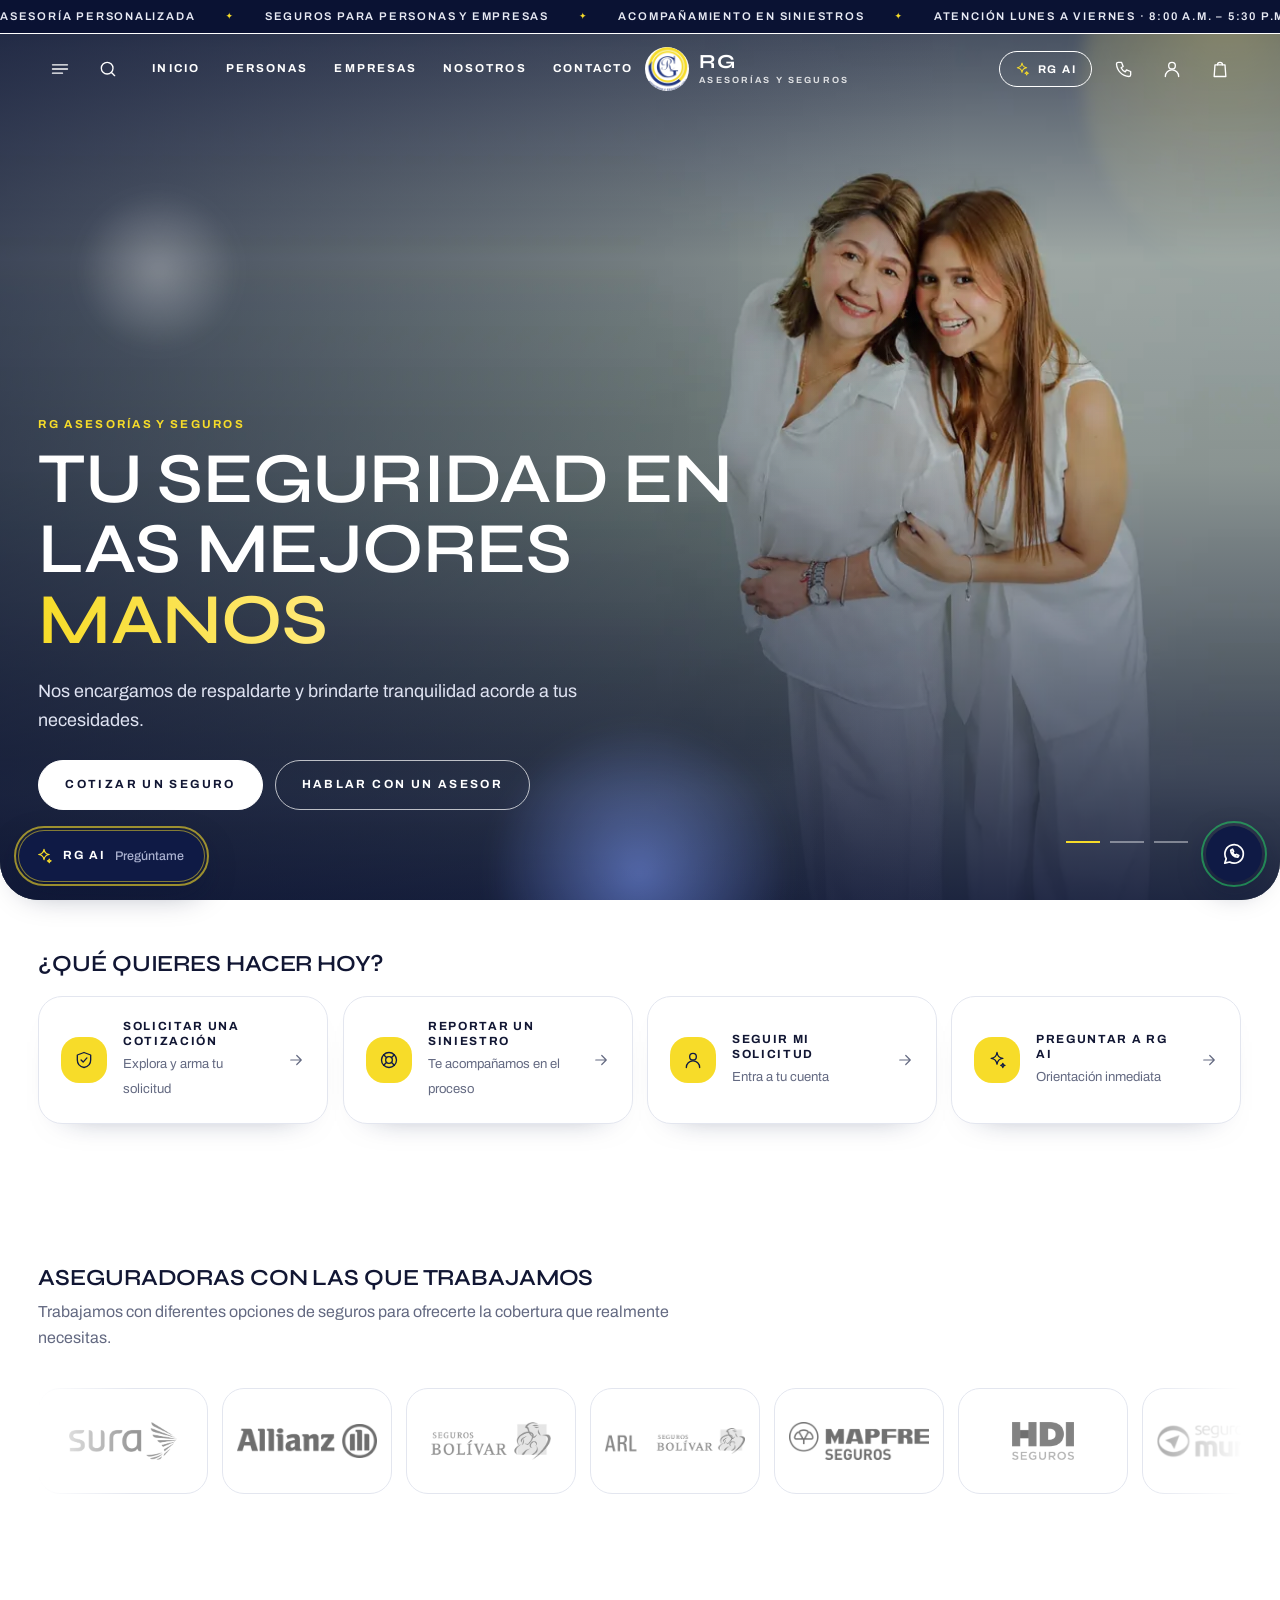
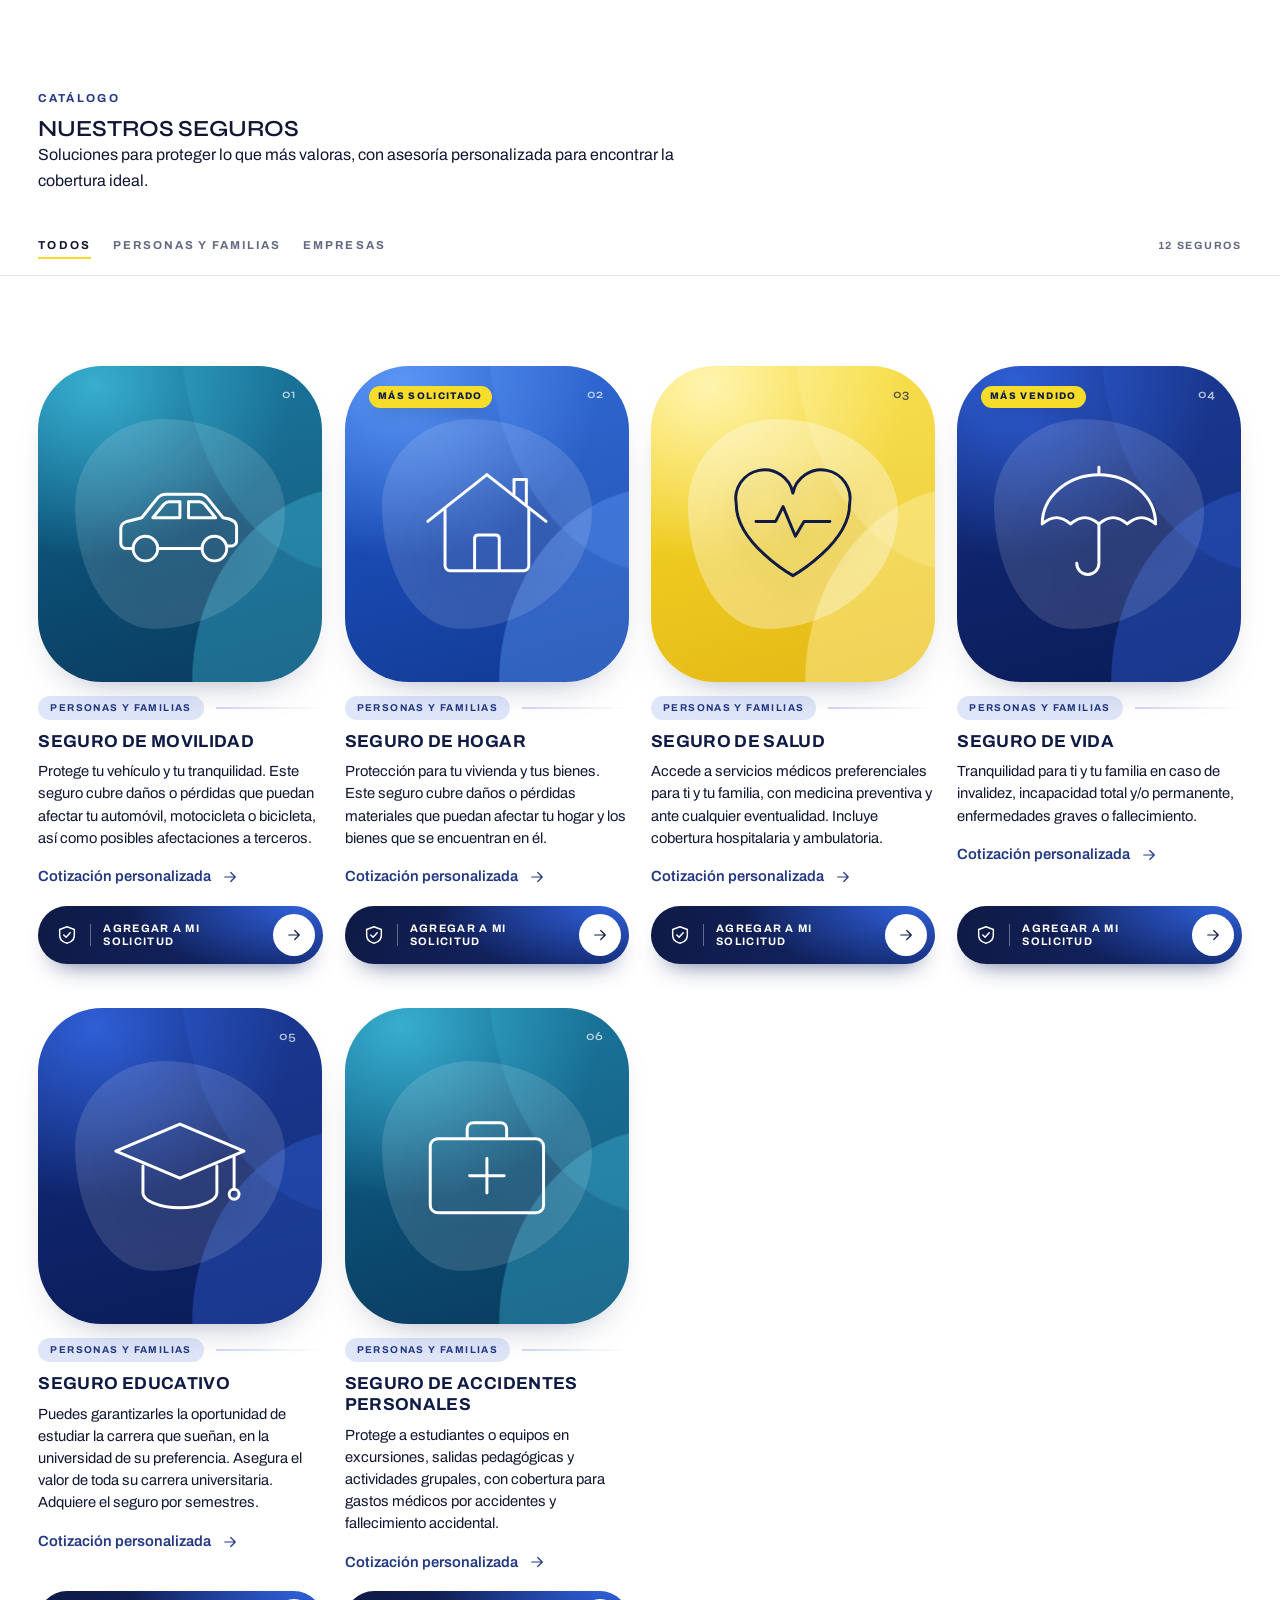
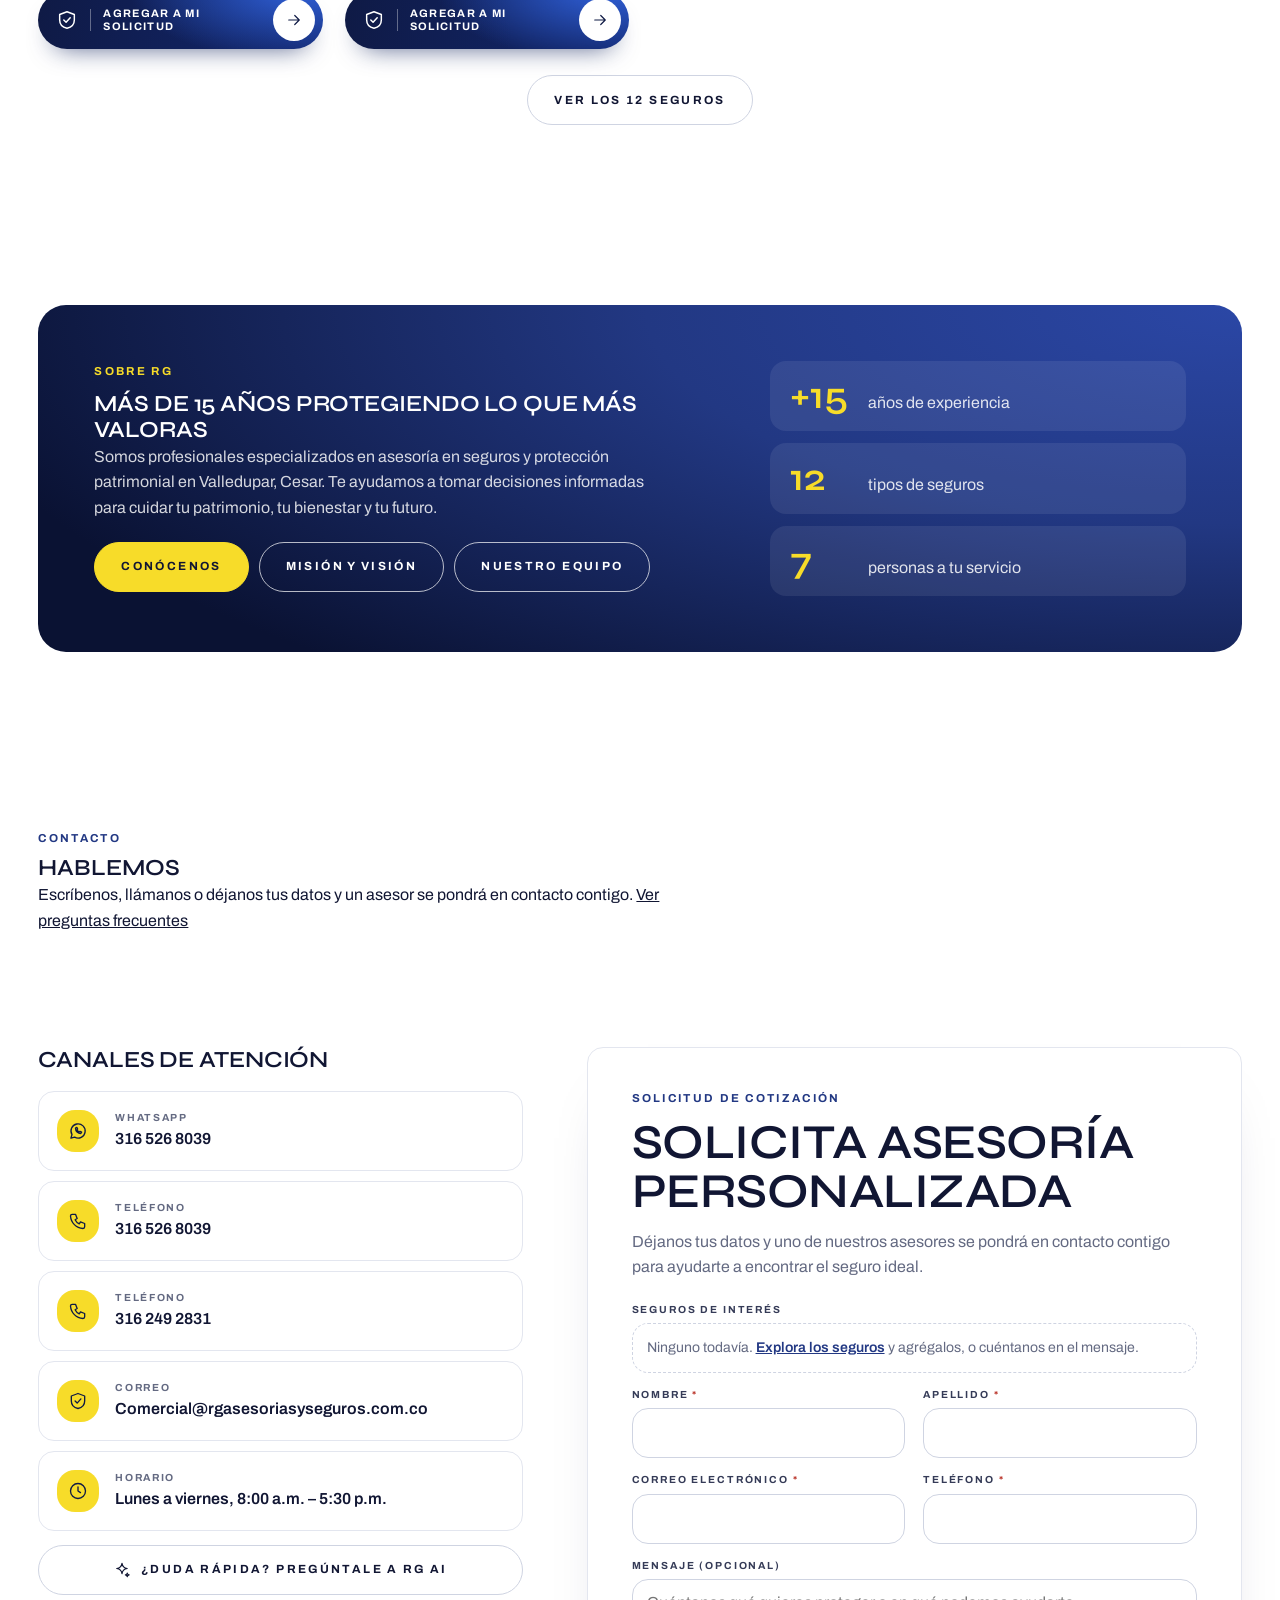
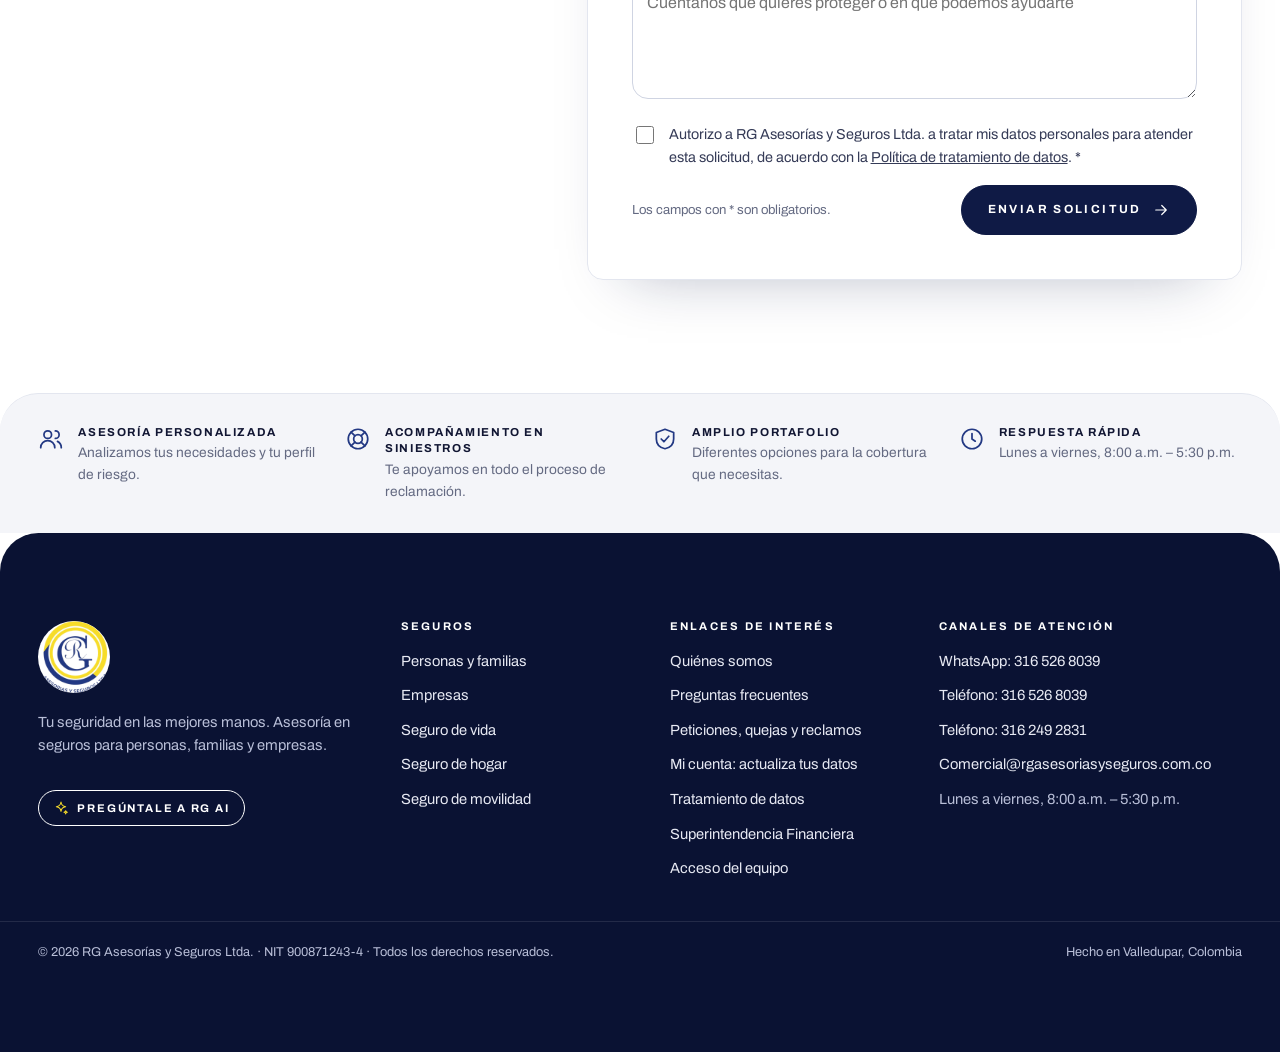
==== index.html @ 74ad252b "Página principal breve: Nosotros y Preguntas frecuentes en ventanas, catálogo corto, sin banners peg" ====
<!doctype html>
<html lang="es-CO">
<head>
  <meta charset="utf-8">
  <meta name="viewport" content="width=device-width, initial-scale=1">
  <title>Asesoría en Seguros para Personas y Empresas | RG Asesorías</title>
  <link rel="icon" href="assets/logo-rg.png">
  <meta name="description" content="Asesoría en seguros en Colombia. Protege tu familia o empresa con seguros de vida, salud, hogar y empresariales. Cotiza tu seguro con expertos.">
  <meta name="robots" content="index, follow, max-image-preview:large">
  <meta name="theme-color" content="#0f1a45">
  <link rel="preconnect" href="https://fonts.googleapis.com">
  <link rel="preconnect" href="https://fonts.gstatic.com" crossorigin>
  <link rel="stylesheet" href="https://fonts.googleapis.com/css2?family=Archivo:wght@400;500;600;700;800&family=Syne:wght@500;600;700&display=swap">
  <style>
/* ==========================================================================
   RG Asesorías y Seguros — estilo "boutique"
   Paleta del logo: azul #223883 · amarillo #f7dc29 · blanco.
   Tipografías: Syne (titulares) + Archivo (interfaz).
   ========================================================================== */

:root {
  --navy: #223883;
  --navy-700: #1b2d6c;
  --night: #0f1a45;
  --night-2: #0a1233;
  --yellow: #f7dc29;
  --yellow-600: #e8cb12;
  --white: #ffffff;
  --mist: #f4f5f9;
  --mist-2: #eceef5;
  --ink: #111633;
  --ink-2: #353b57;
  --muted: #646a82;
  --line: #e3e6ef;
  --line-2: #cfd4e2;
  --ok: #17663c;
  --error: #b42318;

  --display: "Syne", "Archivo", "Segoe UI", system-ui, sans-serif;
  --ui: "Archivo", "Segoe UI", system-ui, -apple-system, Roboto, Arial, sans-serif;

  --wrap: 1440px;
  --gutter: clamp(16px, 3vw, 40px);
  --hh: 72px;
  --ease: cubic-bezier(.22, .7, .12, 1);
}

/* ---------- Base ---------- */
*, *::before, *::after { box-sizing: border-box; }
html { -webkit-text-size-adjust: 100%; scroll-padding-top: calc(var(--hh) + 20px); }
body { margin: 0; background: var(--white); color: var(--ink); font: 400 1rem/1.6 var(--ui); -webkit-font-smoothing: antialiased; }
img, svg { display: block; max-width: 100%; height: auto; }
a { color: inherit; }
p { margin: 0 0 1em; }
h1, h2, h3, h4 { margin: 0; }
button { font: inherit; color: inherit; }
::selection { background: var(--yellow); color: var(--ink); }
:focus-visible { outline: 2px solid var(--navy); outline-offset: 3px; }
.visually-hidden { position: absolute !important; width: 1px; height: 1px; margin: -1px; padding: 0; overflow: hidden; clip: rect(0 0 0 0); white-space: nowrap; border: 0; }
.skip-link { position: absolute; left: 12px; top: -80px; z-index: 500; padding: 10px 14px; background: var(--yellow); color: var(--ink); font-weight: 700; text-decoration: none; }
.skip-link:focus { top: 12px; }
.icon { width: 20px; height: 20px; flex: none; fill: none; stroke: currentColor; stroke-width: 1.6; stroke-linecap: round; stroke-linejoin: round; }
.wrap { width: 100%; max-width: var(--wrap); margin-inline: auto; padding-inline: var(--gutter); }

.eyebrow { display: block; margin: 0 0 12px; font: 700 .72rem/1.2 var(--ui); letter-spacing: .2em; text-transform: uppercase; color: var(--navy); }
.on-dark .eyebrow, .hero .eyebrow, .banner .eyebrow, .page-hero .eyebrow { color: var(--yellow); }
.muted-sm { font-size: .82rem; color: var(--muted); margin: 0; }
.h-display { font: 600 clamp(2.2rem, 5.6vw, 5rem)/.98 var(--display); letter-spacing: -.01em; text-transform: uppercase; }
.h-section { font: 600 clamp(1.15rem, 1.8vw, 1.5rem)/1.15 var(--display); text-transform: uppercase; letter-spacing: -.005em; }
.h-big { font: 600 clamp(1.8rem, 3.8vw, 3.2rem)/1.02 var(--display); text-transform: uppercase; letter-spacing: -.01em; }
.hl { color: var(--yellow); }
.hl-navy { color: var(--navy); }

/* ---------- Botones ---------- */
.btn {
  display: inline-flex; align-items: center; justify-content: center; gap: 10px; min-height: 50px; padding: 0 26px;
  border: 1px solid var(--night); border-radius: 2px; background: var(--night); color: var(--white);
  font: 700 .74rem/1 var(--ui); letter-spacing: .2em; text-transform: uppercase; text-decoration: none; cursor: pointer;
  transition: background-color .25s var(--ease), color .25s var(--ease), border-color .25s var(--ease);
}
.btn .icon { width: 18px; height: 18px; }
.btn:hover { background: var(--navy); border-color: var(--navy); }
.btn--yellow { background: var(--yellow); border-color: var(--yellow); color: var(--ink); }
.btn--yellow:hover { background: var(--white); border-color: var(--white); color: var(--ink); }
.btn--white { background: var(--white); border-color: var(--white); color: var(--ink); }
.btn--white:hover { background: var(--yellow); border-color: var(--yellow); color: var(--ink); }
.btn--ghost { background: transparent; border-color: rgb(255 255 255 / 70%); color: var(--white); }
.btn--ghost:hover { background: var(--white); color: var(--ink); border-color: var(--white); }
.btn--line { background: transparent; color: var(--ink); border-color: var(--line-2); }
.btn--line:hover { background: var(--night); color: var(--white); border-color: var(--night); }
.btn--block { width: 100%; }
.btn[disabled] { opacity: .55; cursor: progress; }
.link, .link-sm {
  display: inline-flex; align-items: center; gap: 8px; padding: 0; border: 0; background: none; cursor: pointer; color: var(--ink);
  font: 700 .74rem/1.2 var(--ui); letter-spacing: .16em; text-transform: uppercase; text-decoration: underline; text-underline-offset: 5px; text-decoration-thickness: 1px;
}
.link-sm { justify-content: center; width: 100%; padding-top: 6px; font-size: .68rem; }
.link:hover, .link-sm:hover { color: var(--navy); }

/* ---------- Barra de anuncios ---------- */
.announce { background: var(--night-2); color: #e8eaf4; overflow: hidden; white-space: nowrap; font: 600 .7rem/1 var(--ui); letter-spacing: .16em; text-transform: uppercase; }
.announce__track { display: inline-flex; padding: 11px 0; animation: ticker 40s linear infinite; }
.announce__track span { display: inline-flex; align-items: center; }
.announce__track span::after { content: "✦"; color: var(--yellow); margin: 0 30px; font-size: .8em; }
@keyframes ticker { to { transform: translateX(-50%); } }

/* ---------- Encabezado ---------- */
.site-header { position: sticky; top: 0; z-index: 120; background: rgb(255 255 255 / 97%); color: var(--ink); border-bottom: 1px solid var(--line); transition: background-color .35s var(--ease), color .35s var(--ease), border-color .35s var(--ease); }
.has-hero .site-header { margin-bottom: calc(-1 * var(--hh)); }
.has-hero .site-header.is-top { background: transparent; color: var(--white); border-bottom-color: transparent; }
.site-header__inner { display: grid; grid-template-columns: 1fr auto 1fr; align-items: center; gap: 12px; height: var(--hh); padding-inline: var(--gutter); max-width: var(--wrap); margin-inline: auto; }
.site-header__left, .site-header__right { display: flex; align-items: center; gap: 4px; }
.site-header__right { justify-content: flex-end; }
.icon-btn { position: relative; display: inline-grid; place-items: center; width: 44px; height: 44px; border: 0; border-radius: 2px; background: transparent; color: inherit; cursor: pointer; text-decoration: none; }
.icon-btn:hover { background: rgb(127 127 127 / 12%); }
.nav-inline { display: flex; gap: 26px; margin-left: 18px; }
.nav-inline a { position: relative; font: 700 .72rem/1 var(--ui); letter-spacing: .18em; text-transform: uppercase; text-decoration: none; padding: 8px 0; }
.nav-inline a::after { content: ""; position: absolute; left: 0; right: 0; bottom: 0; height: 2px; background: var(--yellow); transform: scaleX(0); transform-origin: left; transition: transform .3s var(--ease); }
.nav-inline a:hover::after, .nav-inline a[aria-current="page"]::after { transform: scaleX(1); }
.logo { display: inline-flex; align-items: center; gap: 10px; text-decoration: none; color: inherit; }
.logo img { width: 44px; height: 44px; border-radius: 50%; background: #fff; }
.logo__text { display: flex; flex-direction: column; font: 700 1.25rem/1 var(--display); letter-spacing: .02em; }
.logo__text small { font: 700 .56rem/1.2 var(--ui); letter-spacing: .24em; text-transform: uppercase; opacity: .8; margin-top: 3px; }
.ai-chip {
  display: inline-flex; align-items: center; gap: 8px; height: 36px; padding: 0 14px; margin-right: 6px; border: 1px solid currentColor; border-radius: 2px;
  background: transparent; cursor: pointer; font: 700 .7rem/1 var(--ui); letter-spacing: .16em; text-transform: uppercase;
  transition: background-color .25s var(--ease), color .25s var(--ease), border-color .25s var(--ease);
}
.ai-chip .icon { width: 16px; height: 16px; color: var(--navy); }
.is-top .ai-chip .icon { color: var(--yellow); }
.ai-chip:hover { background: var(--yellow); border-color: var(--yellow); color: var(--ink); }
.ai-chip:hover .icon { color: var(--ink); }
.ai-chip--light { color: #fff; margin-top: 18px; }
.ai-chip--light .icon { color: var(--yellow); }
.bag__count { position: absolute; top: 4px; right: 2px; min-width: 18px; height: 18px; padding: 0 5px; border-radius: 9px; background: var(--yellow); color: var(--ink); font: 800 .65rem/18px var(--ui); text-align: center; }
.bag__count[hidden] { display: none; }
@media (max-width: 1279px) { .nav-inline { display: none; } }
@media (max-width: 640px) {
  .hide-sm { display: none; }
  .logo__text small { display: none; }
  .ai-chip span { display: none; }
  .ai-chip { padding: 0 10px; margin-right: 0; }
  .logo img { width: 38px; height: 38px; }
}

/* ---------- Diálogos: menú, búsqueda, solicitud, vista rápida ---------- */
dialog { padding: 0; border: 0; color: var(--ink); background: var(--white); max-width: none; max-height: none; }
dialog::backdrop { background: rgb(10 18 51 / 55%); backdrop-filter: blur(3px); }
.drawer { position: fixed; inset: 0 auto 0 0; width: min(440px, 92vw); height: 100dvh; margin: 0; display: none; flex-direction: column; }
.drawer[open] { display: flex; animation: from-left .4s var(--ease); }
.drawer--right { inset: 0 0 0 auto; }
.drawer--right[open] { animation-name: from-right; }
@keyframes from-left { from { transform: translateX(-100%); } }
@keyframes from-right { from { transform: translateX(100%); } }
.drawer__head { display: flex; align-items: center; justify-content: space-between; padding: 14px 18px 14px 24px; border-bottom: 1px solid var(--line); }
.drawer__title { font: 700 .74rem/1 var(--ui); letter-spacing: .2em; text-transform: uppercase; }
.drawer__nav { display: flex; flex-direction: column; padding: 12px 24px; overflow-y: auto; flex: 1; }
.drawer__nav a { padding: 16px 0; border-bottom: 1px solid var(--line); font: 600 1.5rem/1.1 var(--display); text-transform: uppercase; text-decoration: none; }
.drawer__nav a.sub { padding: 10px 0 10px 18px; font: 600 .8rem/1.2 var(--ui); letter-spacing: .14em; color: var(--muted); }
.drawer__nav a[aria-current="page"] { color: var(--navy); }
.drawer__body { flex: 1; overflow-y: auto; padding: 18px 24px; }
.drawer__foot { display: grid; gap: 10px; padding: 18px 24px 24px; border-top: 1px solid var(--line); }

.search { position: fixed; inset: 0 0 auto 0; width: 100%; margin: 0; max-height: 85dvh; overflow-y: auto; }
.search[open] { animation: from-top .35s var(--ease); }
@keyframes from-top { from { transform: translateY(-30px); opacity: 0; } }
.search__bar { display: flex; align-items: center; gap: 12px; max-width: 980px; margin: 0 auto; padding: 22px var(--gutter); border-bottom: 1px solid var(--line); }
.search__bar input { flex: 1; min-width: 0; border: 0; font: 600 clamp(1.05rem, 2.4vw, 1.6rem)/1.2 var(--display); color: var(--ink); background: transparent; padding: 6px 0; }
.search__bar input:focus { outline: none; }
.search__body { max-width: 980px; margin: 0 auto; padding: 22px var(--gutter) 30px; }
.search__results { list-style: none; margin: 0 0 18px; padding: 0; display: grid; grid-template-columns: repeat(auto-fill, minmax(260px, 1fr)); gap: 8px; }
.search__results a { display: flex; align-items: center; gap: 14px; padding: 10px; border: 1px solid var(--line); text-decoration: none; transition: border-color .2s; }
.search__results a:hover { border-color: var(--ink); }
.search__results .tile { width: 56px; height: 56px; flex: none; }
.search__results .tile .product__art { width: 70%; }
.search__results strong { display: block; font-size: .86rem; text-transform: uppercase; letter-spacing: .02em; }
.search__results small { color: var(--muted); }
.search__ai { font-size: .9rem; color: var(--muted); margin: 0; }

.bag-empty { color: var(--muted); }
.bag-empty[hidden] { display: none; }
.bag-list { list-style: none; margin: 0; padding: 0; display: grid; gap: 14px; }
.bag-list li { display: grid; grid-template-columns: 72px 1fr auto; gap: 14px; align-items: center; padding-bottom: 14px; border-bottom: 1px solid var(--line); }
.bag-list .tile { width: 72px; height: 88px; }
.bag-list .tile .product__art { width: 66%; }
.bag-list strong { display: block; font-size: .84rem; text-transform: uppercase; letter-spacing: .02em; line-height: 1.3; }
.bag-list small { color: var(--muted); font-size: .78rem; }

.qv { width: min(980px, 94vw); max-height: 92dvh; margin: auto; overflow-y: auto; display: none; grid-template-columns: 1fr 1fr; }
.qv[open] { display: grid; animation: from-top .35s var(--ease); }
.qv__close { position: absolute; top: 10px; right: 10px; z-index: 2; background: rgb(255 255 255 / 85%); }
.qv__media { aspect-ratio: 4 / 5; min-height: 100%; }
.qv__info { padding: clamp(24px, 4vw, 48px); display: flex; flex-direction: column; }
.qv__name { font: 600 clamp(1.6rem, 3vw, 2.4rem)/1.02 var(--display); text-transform: uppercase; margin-bottom: 16px; }
.qv__lead { font-weight: 600; color: var(--ink); }
.qv__info p { color: var(--ink-2); }
.qv__info .qv__price { font: 700 .74rem/1.4 var(--ui); letter-spacing: .16em; text-transform: uppercase; color: var(--navy); padding: 14px 0; border-top: 1px solid var(--line); border-bottom: 1px solid var(--line); margin: 6px 0 20px; }
.qv__actions { display: grid; gap: 10px; }
.qv__actions .link { justify-content: center; margin-top: 6px; }
.qv__actions .link .icon { width: 16px; height: 16px; color: var(--navy); }
.qv__perks { list-style: none; margin: 22px 0 0; padding: 0; display: grid; gap: 8px; font-size: .86rem; color: var(--muted); }
.qv__perks li { display: flex; gap: 10px; align-items: center; }
.qv__perks .icon { width: 18px; height: 18px; color: var(--navy); }
@media (max-width: 760px) { .qv { grid-template-columns: 1fr; } .qv__media { aspect-ratio: 16 / 10; min-height: 0; } }

/* ---------- Mosaicos ilustrados de cada seguro ---------- */
.tile { position: relative; display: grid; place-items: center; overflow: hidden; background: var(--mist); color: var(--navy); }
.product__art { width: 52%; height: auto; aspect-ratio: 1; fill: none; stroke: currentColor; stroke-width: 2.4; stroke-linecap: round; stroke-linejoin: round; transition: transform .7s var(--ease); }
.tile::before {
  content: ""; position: absolute; width: 78%; aspect-ratio: 1; border-radius: 50%; border: 1px solid currentColor; opacity: .14;
}

/* ---------- Héroe con diapositivas ---------- */
.hero { position: relative; height: min(calc(100svh - 34px), 900px); min-height: 560px; color: #fff; background: var(--night); overflow: hidden; }
.slide { position: absolute; inset: 0; opacity: 0; visibility: hidden; transition: opacity 1s var(--ease), visibility 0s linear 1s; }
.slide.is-active { opacity: 1; visibility: visible; transition-delay: 0s; }
.slide picture, .slide img { width: 100%; height: 100%; }
.slide img { object-fit: cover; transform: scale(1.06); transition: transform 7s linear; }
.slide.is-active img { transform: scale(1); }
.slide::after { content: ""; position: absolute; inset: 0; background: linear-gradient(90deg, rgb(10 18 51 / 62%) 0%, rgb(10 18 51 / 18%) 55%, rgb(10 18 51 / 0%) 75%), linear-gradient(180deg, rgb(10 18 51 / 55%) 0%, rgb(10 18 51 / 0%) 26%, rgb(10 18 51 / 10%) 50%, rgb(10 18 51 / 85%) 100%); }
.slide__content { position: absolute; z-index: 2; left: 0; right: 0; bottom: clamp(64px, 10vh, 110px); }
.slide__content .h-display { max-width: 15ch; margin-bottom: 22px; }
.slide__content .lead { max-width: 34em; color: #dfe3f2; margin-bottom: 26px; font-size: clamp(1rem, 1.4vw, 1.15rem); }
.hero__actions { display: flex; flex-wrap: wrap; gap: 12px; }
.hero__controls { position: absolute; z-index: 3; right: var(--gutter); bottom: clamp(28px, 4vh, 44px); display: flex; align-items: center; gap: 10px; }
.hero__dot { width: 34px; height: 30px; padding: 0; border: 0; background: none; cursor: pointer; position: relative; }
.hero__dot::before { content: ""; position: absolute; left: 0; right: 0; top: 14px; height: 2px; background: rgb(255 255 255 / 40%); }
.hero__dot[aria-current="true"]::before { background: var(--yellow); }
.hero__pause { color: #fff; }
.hero__pause .i-play { display: none; }
.hero.is-paused .hero__pause .i-play { display: block; }
.hero.is-paused .hero__pause .i-pause { display: none; }
@media (max-width: 700px) {
  .hero__controls { bottom: 18px; }
  .slide__content { bottom: 74px; }
}

/* ---------- ¿Qué quieres hacer hoy? ---------- */
.quick { display: grid; grid-template-columns: repeat(4, 1fr); border: 1px solid var(--line); }
.quick a, .quick button {
  display: flex; align-items: center; gap: 16px; padding: 22px; border: 0; border-right: 1px solid var(--line); background: #fff; text-align: left; cursor: pointer; text-decoration: none;
  transition: background-color .25s var(--ease);
}
.quick > :last-child { border-right: 0; }
.quick a:hover, .quick button:hover { background: var(--mist); }
.quick__icon { display: grid; place-items: center; width: 46px; height: 46px; flex: none; background: var(--yellow); color: var(--night); }
.quick strong { display: block; font: 700 .74rem/1.3 var(--ui); letter-spacing: .14em; text-transform: uppercase; }
.quick small { color: var(--muted); font-size: .82rem; }
.quick .go { margin-left: auto; width: 18px; height: 18px; color: var(--muted); transition: transform .25s var(--ease); }
.quick a:hover .go, .quick button:hover .go { transform: translateX(4px); color: var(--ink); }
@media (max-width: 1000px) { .quick { grid-template-columns: 1fr 1fr; } .quick > :nth-child(2) { border-right: 0; } .quick > :nth-child(-n+2) { border-bottom: 1px solid var(--line); } }
@media (max-width: 560px) { .quick { grid-template-columns: 1fr; } .quick a, .quick button { border-right: 0; border-bottom: 1px solid var(--line); } .quick > :last-child { border-bottom: 0; } }

/* ---------- Secciones ---------- */
.section { padding-block: clamp(56px, 7vw, 100px); }
.section--tight { padding-block: clamp(36px, 4vw, 56px); }
.section--mist { background: var(--mist); }
.on-dark { background: var(--night); color: #e7e9f3; }
.on-dark .h-big, .on-dark .h-section, .on-dark .h-display { color: #fff; }
.row-head { display: flex; flex-wrap: wrap; align-items: flex-end; justify-content: space-between; gap: 16px 24px; margin-bottom: 28px; }
.row-head p { margin: 8px 0 0; color: var(--muted); max-width: 40em; }
.on-dark .row-head p { color: #c9cee3; }
.tabs { display: flex; flex-wrap: wrap; gap: 6px 22px; }
.tab { padding: 6px 0; border: 0; border-bottom: 2px solid transparent; background: none; cursor: pointer; color: var(--muted); font: 700 .72rem/1 var(--ui); letter-spacing: .18em; text-transform: uppercase; }
.tab:hover { color: var(--ink); }
.tab[aria-pressed="true"] { color: var(--ink); border-bottom-color: var(--yellow); }

/* ---------- Tarjetas de producto ---------- */
.products { display: grid; grid-template-columns: repeat(4, minmax(0, 1fr)); gap: 34px 18px; }
@media (max-width: 1000px) { .products { grid-template-columns: repeat(3, minmax(0, 1fr)); } }
@media (max-width: 720px) { .products { grid-template-columns: repeat(2, minmax(0, 1fr)); gap: 26px 12px; } }
.product { display: flex; flex-direction: column; scroll-margin-top: calc(var(--hh) + 70px); }
.product[hidden] { display: none; }
.product__media { width: 100%; aspect-ratio: 4 / 5; border: 0; padding: 0; cursor: pointer; }
.product__media:hover .product__art { transform: scale(1.07) rotate(-2deg); }
.product__tag { position: absolute; top: 12px; left: 12px; z-index: 1; padding: 6px 9px; background: var(--night); color: #fff; font: 800 .6rem/1 var(--ui); letter-spacing: .14em; text-transform: uppercase; }
.product__num { position: absolute; top: 12px; right: 14px; z-index: 1; font: 600 .78rem/1 var(--display); opacity: .7; }
.product__quick {
  position: absolute; left: 0; right: 0; bottom: 0; padding: 13px; background: rgb(255 255 255 / 94%); color: var(--ink);
  font: 700 .66rem/1 var(--ui); letter-spacing: .2em; text-transform: uppercase; transform: translateY(100%); transition: transform .35s var(--ease);
}
.product__media:hover .product__quick, .product__media:focus-visible .product__quick { transform: none; }
.product__info { padding-top: 14px; flex: 1; }
.product__cat { margin: 0 0 5px; font: 700 .62rem/1.2 var(--ui); letter-spacing: .18em; text-transform: uppercase; color: var(--muted); }
.product__name { margin: 0 0 6px; font: 600 .9rem/1.3 var(--ui); letter-spacing: .04em; text-transform: uppercase; }
.product__price { margin: 0 0 12px; font-size: .86rem; color: var(--navy); font-weight: 600; }
.product__add {
  width: 100%; min-height: 42px; border: 1px solid var(--line-2); border-radius: 2px; background: #fff; cursor: pointer;
  font: 700 .64rem/1 var(--ui); letter-spacing: .14em; text-transform: uppercase; transition: background-color .2s, color .2s, border-color .2s;
}
.product__add:hover { background: var(--night); color: #fff; border-color: var(--night); }
.product__add-off { display: none; }
.product.is-added .product__add { background: var(--yellow); border-color: var(--yellow); color: var(--ink); }
.product.is-added .product__add-on { display: none; }
.product.is-added .product__add-off { display: inline; }

/* ---------- Carrusel de categorías ---------- */
.spot__track { display: grid; grid-auto-flow: column; grid-auto-columns: calc((100% - 28px) / 3); gap: 14px; overflow-x: auto; scroll-snap-type: x mandatory; scrollbar-width: none; scroll-behavior: smooth; }
.spot__track::-webkit-scrollbar { display: none; }
@media (max-width: 900px) { .spot__track { grid-auto-columns: 78%; } }
.spot-card { position: relative; aspect-ratio: 3 / 4; overflow: hidden; scroll-snap-align: start; color: #fff; text-decoration: none; display: block; background: var(--night); }
.spot-card picture, .spot-card img, .spot-card > .tile { position: absolute; inset: 0; width: 100%; height: 100%; }
.spot-card img { object-fit: cover; transition: transform 1s var(--ease); }
.spot-card:hover img, .spot-card:hover .product__art { transform: scale(1.05); }
.spot-card::after { content: ""; position: absolute; inset: 0; background: linear-gradient(180deg, transparent 45%, rgb(10 18 51 / 80%)); pointer-events: none; }
.spot-card__body { position: absolute; z-index: 2; left: 22px; right: 22px; bottom: 22px; }
.spot-card__body .h-section { font-size: clamp(1.3rem, 2vw, 1.7rem); margin-bottom: 14px; color: #fff; }
.spot-card__body .btn { min-height: 40px; padding: 0 18px; }
.arrows { display: flex; gap: 6px; }
.arrows button { width: 42px; height: 42px; display: grid; place-items: center; border: 1px solid var(--line-2); background: #fff; cursor: pointer; border-radius: 2px; }
.arrows button:hover { border-color: var(--ink); }

/* ---------- Banner a todo lo ancho ---------- */
.banner { position: relative; min-height: min(78vh, 700px); display: grid; align-items: end; overflow: hidden; color: #fff; background: var(--night); }
.banner > picture, .banner > picture img { position: absolute; inset: 0; width: 100%; height: 100%; object-fit: cover; }
.banner::after { content: ""; position: absolute; inset: 0; background: linear-gradient(90deg, rgb(10 18 51 / 88%) 0%, rgb(10 18 51 / 45%) 60%, rgb(10 18 51 / 20%)); }
.banner__content { position: relative; z-index: 2; padding-block: clamp(48px, 8vw, 96px); }
.banner__content .h-display { max-width: 14ch; margin-bottom: 22px; }
.banner__content p { max-width: 34em; color: #dfe3f2; margin-bottom: 26px; }

/* ---------- Bloque RG AI ---------- */
.ai-block { display: grid; grid-template-columns: 1.05fr 1fr; gap: clamp(28px, 5vw, 72px); align-items: center; }
@media (max-width: 900px) { .ai-block { grid-template-columns: 1fr; } }
.ai-block .h-big { margin-bottom: 18px; }
.ai-block > div > p { color: #c9cee3; max-width: 34em; }
.ai-mock { background: #fff; color: var(--ink); padding: 22px; border-top: 4px solid var(--yellow); box-shadow: 0 30px 60px rgb(0 0 0 / 30%); }
.ai-mock__q { margin: 0 0 14px auto; max-width: 82%; padding: 12px 14px; background: var(--navy); color: #fff; font-size: .92rem; }
.ai-mock__a { max-width: 92%; padding: 2px 0 2px 14px; border-left: 3px solid var(--yellow); font-size: .92rem; color: var(--ink-2); margin-bottom: 18px; }
.ai-prompt { display: flex; align-items: center; gap: 12px; width: 100%; padding: 12px 12px 12px 16px; border: 1px solid var(--line-2); background: var(--mist); cursor: text; text-align: left; color: var(--muted); font-size: .95rem; }
.ai-prompt:hover { border-color: var(--ink); }
.ai-prompt .send { margin-left: auto; display: grid; place-items: center; width: 38px; height: 38px; background: var(--night); color: #fff; }
.ai-prompt .send .icon { width: 16px; height: 16px; }
.chips { list-style: none; display: flex; flex-wrap: wrap; gap: 8px; margin: 14px 0 0; padding: 0; }
.chip { padding: 9px 13px; border: 1px solid var(--line-2); border-radius: 2px; background: #fff; cursor: pointer; font: 600 .78rem/1.2 var(--ui); color: var(--ink-2); text-align: left; transition: background-color .2s, color .2s, border-color .2s; }
.chip:hover { background: var(--night); border-color: var(--night); color: #fff; }

/* ---------- Aseguradoras ---------- */
.brands { list-style: none; margin: 0; padding: 0; display: grid; grid-template-columns: repeat(7, 1fr); border-top: 1px solid var(--line); border-left: 1px solid var(--line); }
.brands li { display: grid; place-items: center; aspect-ratio: 16 / 10; padding: 14px; border-right: 1px solid var(--line); border-bottom: 1px solid var(--line); background: #fff; }
.brands img { max-height: 38px; max-width: 100%; width: auto; filter: grayscale(1); opacity: .7; transition: filter .3s, opacity .3s; }
.brands li:hover img { filter: none; opacity: 1; }
@media (max-width: 1000px) { .brands li { padding: 8px; } .brands img { max-height: 28px; } }
@media (max-width: 640px) { .brands { grid-template-columns: repeat(2, 1fr); } .brands img { max-height: 34px; } }

/* ---------- Cifras ---------- */
.stats { display: grid; grid-template-columns: repeat(3, 1fr); border-top: 1px solid rgb(255 255 255 / 14%); }
.stat { margin: 0; padding: 30px 24px 6px 0; }
.stat + .stat { padding-left: 24px; border-left: 1px solid rgb(255 255 255 / 14%); }
.stat strong { display: block; font: 600 clamp(3rem, 7vw, 5.6rem)/1 var(--display); color: var(--yellow); font-variant-numeric: tabular-nums; }
.stat span { display: block; margin-top: 10px; font: 700 .72rem/1.4 var(--ui); letter-spacing: .16em; text-transform: uppercase; color: #fff; }
@media (max-width: 680px) { .stats { grid-template-columns: 1fr; } .stat, .stat + .stat { padding: 22px 0; border-left: 0; border-bottom: 1px solid rgb(255 255 255 / 14%); } }

/* ---------- Visítanos / bloque oscuro ---------- */
.visit { display: grid; grid-template-columns: 1fr 1fr; min-height: 560px; }
.visit > picture img { width: 100%; height: 100%; object-fit: cover; }
.visit__body { padding: clamp(36px, 6vw, 84px); display: flex; flex-direction: column; justify-content: center; }
.visit__body .h-big { margin-bottom: 18px; }
.visit__body > p { color: #c9cee3; max-width: 32em; }
.visit dl { display: grid; grid-template-columns: auto 1fr; gap: 10px 24px; margin: 18px 0 28px; }
.visit dt { font: 700 .66rem/1.8 var(--ui); letter-spacing: .18em; text-transform: uppercase; color: var(--yellow); }
.visit dd { margin: 0; color: #fff; min-width: 0; overflow-wrap: anywhere; }
.visit dd a { text-decoration: none; }
.visit dd a:hover { text-decoration: underline; }
@media (max-width: 860px) { .visit { grid-template-columns: minmax(0, 1fr); } .visit > picture img { aspect-ratio: 4 / 3; } }

/* ---------- Franja de beneficios ---------- */
.perks { background: var(--mist); border-top: 1px solid var(--line); }
.perks__grid { max-width: var(--wrap); margin: 0 auto; padding: 30px var(--gutter); display: grid; grid-template-columns: repeat(4, 1fr); gap: 24px; }
.perks__grid > div { display: flex; gap: 14px; align-items: flex-start; }
.perks .icon { width: 26px; height: 26px; color: var(--navy); margin-top: 2px; }
.perks p { margin: 0; font-size: .86rem; color: var(--muted); }
.perks strong { display: block; color: var(--ink); font: 700 .72rem/1.4 var(--ui); letter-spacing: .14em; text-transform: uppercase; margin-bottom: 2px; }
@media (max-width: 900px) { .perks__grid { grid-template-columns: 1fr 1fr; } }
@media (max-width: 520px) { .perks__grid { grid-template-columns: 1fr; } }

/* ---------- Encabezado de páginas internas ---------- */
.page-top { background: var(--night); color: #fff; padding-block: clamp(44px, 6vw, 80px) clamp(36px, 5vw, 64px); }
.crumbs ol { display: flex; flex-wrap: wrap; gap: 8px; list-style: none; margin: 0 0 18px; padding: 0; font: 700 .64rem/1 var(--ui); letter-spacing: .18em; text-transform: uppercase; color: #aab1cf; }
.crumbs li + li::before { content: "/"; margin-right: 8px; }
.crumbs a { text-decoration: none; }
.crumbs a:hover { color: #fff; }
.page-top .h-display { margin-bottom: 14px; }
.page-top p { max-width: 42em; color: #c9cee3; margin: 0; }

/* ---------- Catálogo ---------- */
.filterbar { position: sticky; top: var(--hh); z-index: 40; background: rgb(255 255 255 / 97%); border-bottom: 1px solid var(--line); }
.filterbar .wrap { display: flex; flex-wrap: wrap; align-items: center; justify-content: space-between; gap: 10px 20px; min-height: 58px; }
.filterbar__count { font: 700 .66rem/1 var(--ui); letter-spacing: .16em; text-transform: uppercase; color: var(--muted); }

/* ---------- Nosotros ---------- */
.page-hero { position: relative; height: min(78svh, 720px); min-height: 480px; display: grid; align-items: end; color: #fff; overflow: hidden; background: var(--night); }
.page-hero > picture, .page-hero > picture img { position: absolute; inset: 0; width: 100%; height: 100%; object-fit: cover; }
.page-hero::after { content: ""; position: absolute; inset: 0; background: linear-gradient(180deg, rgb(10 18 51 / 55%), rgb(10 18 51 / 0%) 30%, rgb(10 18 51 / 85%)); }
.page-hero__content { position: relative; z-index: 2; padding-bottom: clamp(44px, 7vw, 84px); }
.page-hero__content .crumbs ol { color: #dfe3f2; }
.page-hero__content p { max-width: 36em; color: #dfe3f2; margin: 0; }
.story { display: grid; grid-template-columns: 1fr 1fr; gap: clamp(28px, 6vw, 96px); align-items: center; }
.story img { width: 100%; aspect-ratio: 4 / 5; object-fit: cover; }
.story p { color: var(--ink-2); }
.story .lead { font-size: 1.15rem; color: var(--ink); }
.story .h-big { margin-bottom: 22px; }
@media (max-width: 860px) { .story { grid-template-columns: 1fr; } }
.mv { display: grid; grid-template-columns: 1fr 1fr; gap: 14px; }
.mv article { padding: clamp(28px, 4vw, 52px); }
.mv article:first-child { background: var(--navy); color: #fff; }
.mv article:last-child { background: var(--yellow); color: var(--night); }
.mv .h-section { margin: 10px 0 18px; color: inherit; }
.mv p { margin: 0; font-size: 1.1rem; line-height: 1.55; }
.mv .eyebrow { color: inherit; opacity: .8; }
@media (max-width: 760px) { .mv { grid-template-columns: 1fr; } }
.list-check { list-style: none; margin: 0; padding: 0; display: grid; grid-template-columns: repeat(4, 1fr); border-top: 1px solid var(--line); }
.list-check li { padding: 24px 20px 6px 0; }
.list-check li + li { padding-left: 20px; border-left: 1px solid var(--line); }
.list-check b { display: block; font: 600 1.6rem/1 var(--display); color: var(--navy); margin-bottom: 14px; }
.list-check span { font: 700 .76rem/1.4 var(--ui); letter-spacing: .12em; text-transform: uppercase; }
@media (max-width: 860px) { .list-check { grid-template-columns: 1fr 1fr; } .list-check li:nth-child(3) { border-left: 0; padding-left: 0; } }
.gallery { display: grid; grid-template-columns: 2fr 1fr 1fr; gap: 10px; }
.gallery img { width: 100%; height: 100%; object-fit: cover; aspect-ratio: 3 / 4; }
.gallery .g1 img { aspect-ratio: auto; }
@media (max-width: 760px) { .gallery { grid-template-columns: 1fr 1fr; } .gallery .g1 { grid-column: span 2; } .gallery .g1 img { aspect-ratio: 3 / 2; } }

/* ---------- Contacto ---------- */
.contact { display: grid; grid-template-columns: .85fr 1.15fr; gap: clamp(28px, 5vw, 80px); align-items: start; }
@media (max-width: 960px) { .contact { grid-template-columns: 1fr; } }
.channel-list { display: grid; gap: 10px; margin: 0; padding: 0; list-style: none; }
.channel-list a, .channel-list div { display: flex; gap: 16px; align-items: center; padding: 18px; border: 1px solid var(--line); text-decoration: none; transition: border-color .2s; }
.channel-list a:hover { border-color: var(--ink); }
.channel-list .quick__icon { width: 42px; height: 42px; }
.channel-list small { display: block; font: 700 .64rem/1.4 var(--ui); letter-spacing: .16em; text-transform: uppercase; color: var(--muted); }
.channel-list .val { font-weight: 600; overflow-wrap: anywhere; }
.form-box { border: 1px solid var(--line); padding: clamp(22px, 4vw, 44px); scroll-margin-top: calc(var(--hh) + 20px); }
.form { display: grid; grid-template-columns: 1fr 1fr; gap: 16px 18px; }
.form .full { grid-column: 1 / -1; }
@media (max-width: 600px) { .form { grid-template-columns: 1fr; } }
.field label, .field .label { display: block; margin-bottom: 7px; font: 700 .64rem/1.2 var(--ui); letter-spacing: .18em; text-transform: uppercase; color: var(--ink-2); }
.field .req { color: var(--error); }
.field input, .field textarea { width: 100%; min-height: 50px; padding: 12px 14px; border: 1px solid var(--line-2); border-radius: 2px; background: #fff; font: 400 1rem/1.4 var(--ui); color: var(--ink); transition: border-color .2s, box-shadow .2s; }
.field textarea { min-height: 120px; resize: vertical; }
.field input:focus, .field textarea:focus { outline: none; border-color: var(--navy); box-shadow: 0 0 0 3px rgb(34 56 131 / 14%); }
.field [aria-invalid="true"] { border-color: var(--error); }
.field__error { margin: 6px 0 0; font-size: .82rem; color: var(--error); }
.field__error:empty { display: none; }
.picked { display: flex; flex-wrap: wrap; gap: 8px; min-height: 50px; align-items: center; padding: 8px; border: 1px dashed var(--line-2); }
.picked__empty { color: var(--muted); font-size: .88rem; padding: 0 6px; }
.picked__empty a { color: var(--navy); font-weight: 600; }
.picked__item { display: inline-flex; align-items: center; gap: 8px; padding: 7px 8px 7px 12px; background: var(--night); color: #fff; font: 700 .66rem/1 var(--ui); letter-spacing: .12em; text-transform: uppercase; }
.picked__item button { display: grid; place-items: center; width: 20px; height: 20px; padding: 0; border: 0; background: none; color: #fff; cursor: pointer; }
.picked__item .icon { width: 14px; height: 14px; }
.consent { display: flex; gap: 12px; align-items: flex-start; font-size: .9rem; color: var(--ink-2); }
.consent input { width: 18px; height: 18px; margin-top: 3px; accent-color: var(--navy); flex: none; }
.hp { position: absolute !important; left: -9999px !important; width: 1px; height: 1px; overflow: hidden; }
.form-foot { display: flex; flex-wrap: wrap; justify-content: space-between; align-items: center; gap: 14px; }
.form-foot p { margin: 0; font-size: .82rem; color: var(--muted); }
.alert { padding: 14px 16px; margin-bottom: 18px; font-weight: 600; border-left: 4px solid currentColor; }
.alert[hidden] { display: none; }
.alert--ok { color: var(--ok); background: #e9f6ef; }
.alert--error { color: var(--error); background: #fdeeed; }

/* ---------- Preguntas frecuentes ---------- */
.faq { border-top: 1px solid var(--line); max-width: 980px; }
.faq details { border-bottom: 1px solid var(--line); }
.faq summary { display: flex; justify-content: space-between; align-items: center; gap: 20px; padding: 22px 0; cursor: pointer; list-style: none; font: 600 .92rem/1.35 var(--ui); letter-spacing: .03em; text-transform: uppercase; }
.faq summary::-webkit-details-marker { display: none; }
.faq summary .icon { transition: transform .3s var(--ease); }
.faq details[open] summary .icon { transform: rotate(45deg); }
.faq details > div { padding: 0 0 24px; color: var(--ink-2); max-width: 48em; }
.faq details > div p { margin: 0; }

/* ---------- Legal y 404 ---------- */
.prose { max-width: 780px; }
.prose h2 { font: 600 1.2rem/1.2 var(--display); text-transform: uppercase; margin: 2em 0 .6em; }
.prose li { margin-bottom: .4em; }
.notice { padding: 16px 18px; background: #fffbe0; border-left: 4px solid var(--yellow); margin-bottom: 26px; }
.error-page { padding-block: clamp(80px, 14vw, 170px); text-align: center; }
.error-page .h-display { margin: 0 auto 20px; max-width: 16ch; }
.error-page .hero__actions { justify-content: center; margin-top: 28px; }

/* ---------- Pie de página ---------- */
.site-footer { background: var(--night-2); color: #b9bfd8; font-size: .92rem; }
.site-footer a { text-decoration: none; color: #e7e9f3; overflow-wrap: anywhere; }
.site-footer a:hover { color: var(--yellow); }
.site-footer__grid { max-width: var(--wrap); margin: 0 auto; padding: clamp(52px, 7vw, 88px) var(--gutter) 40px; display: grid; grid-template-columns: 1.4fr 1fr 1fr 1.3fr; gap: 36px; }
.site-footer__brand img { width: 72px; height: 72px; border-radius: 50%; background: #fff; margin-bottom: 18px; }
.site-footer__brand p { max-width: 26em; }
.site-footer h2 { margin-bottom: 18px; font: 700 .7rem/1 var(--ui); letter-spacing: .2em; text-transform: uppercase; color: #fff; }
.site-footer ul { list-style: none; margin: 0; padding: 0; display: grid; gap: 11px; }
.site-footer__bottom { max-width: var(--wrap); margin: 0 auto; padding: 20px var(--gutter) 90px; border-top: 1px solid rgb(255 255 255 / 10%); display: flex; flex-wrap: wrap; justify-content: space-between; gap: 10px; font-size: .8rem; }
@media (max-width: 960px) { .site-footer__grid { grid-template-columns: 1fr 1fr; } }
@media (max-width: 560px) { .site-footer__grid { grid-template-columns: 1fr; } }

/* ---------- Botones flotantes ---------- */
.wa-float { position: fixed; right: 18px; bottom: 18px; z-index: 140; display: grid; place-items: center; width: 56px; height: 56px; border-radius: 50%; background: var(--night); color: #fff; box-shadow: 0 10px 28px rgb(10 18 51 / 35%); transition: transform .25s var(--ease), background-color .25s; }
.wa-float:hover { transform: scale(1.06); background: #1c9c4f; }
.wa-float .icon { width: 26px; height: 26px; }

.rgai-launcher {
  position: fixed; left: 18px; bottom: 18px; z-index: 140; display: inline-flex; align-items: center; gap: 10px; height: 52px; padding: 0 20px 0 16px;
  border: 1px solid rgb(247 220 41 / 50%); border-radius: 2px; background: var(--night); color: #fff; cursor: pointer;
  font: 700 .74rem/1 var(--ui); letter-spacing: .16em; text-transform: uppercase; box-shadow: 0 12px 30px rgb(10 18 51 / 35%); transition: transform .25s var(--ease);
}
.rgai-launcher .icon { color: var(--yellow); width: 18px; height: 18px; }
.rgai-launcher small { font: 500 .78rem/1 var(--ui); letter-spacing: 0; text-transform: none; color: #aab1cf; }
.rgai-launcher:hover { transform: translateY(-2px); }
.rgai-launcher[aria-expanded="true"] { opacity: 0; pointer-events: none; }
@media (max-width: 560px) { .rgai-launcher small { display: none; } .rgai-launcher { padding: 0 16px; } }

/* ---------- RG AI ---------- */
.rgai {
  position: fixed; left: 18px; bottom: 18px; z-index: 160; width: min(420px, calc(100vw - 36px)); height: min(640px, calc(100dvh - 36px));
  display: flex; flex-direction: column; background: #fff; color: var(--ink); border-top: 4px solid var(--yellow); box-shadow: 0 30px 80px rgb(10 18 51 / 35%);
  transform-origin: bottom left; opacity: 0; transform: translateY(14px); visibility: hidden; pointer-events: none;
  transition: opacity .3s var(--ease), transform .3s var(--ease), visibility 0s linear .3s;
}
.rgai.is-open { opacity: 1; transform: none; visibility: visible; pointer-events: auto; transition-delay: 0s; }
@media (max-width: 560px) { .rgai { left: 0; bottom: 0; width: 100vw; height: 100dvh; } }
.rgai__head { display: flex; align-items: center; gap: 12px; padding: 14px 16px; background: var(--night); color: #fff; }
.rgai__mark { display: grid; place-items: center; width: 38px; height: 38px; background: var(--yellow); color: var(--night); }
.rgai__mark .icon { width: 20px; height: 20px; }
.rgai__title { margin: 0; font: 700 1rem/1 var(--display); text-transform: uppercase; letter-spacing: .04em; }
.rgai__sub { margin: 4px 0 0; font-size: .74rem; color: #aab1cf; }
.rgai__close { margin-left: auto; display: grid; place-items: center; width: 38px; height: 38px; border: 1px solid rgb(255 255 255 / 25%); border-radius: 2px; background: transparent; color: #fff; cursor: pointer; }
.rgai__close .icon { width: 18px; height: 18px; }
.rgai__log { flex: 1; overflow-y: auto; padding: 20px 16px 8px; display: flex; flex-direction: column; gap: 14px; overscroll-behavior: contain; background: var(--mist); }
.rgai__msg { max-width: 88%; font-size: .94rem; line-height: 1.55; }
.rgai__msg p { margin: 0 0 .6em; }
.rgai__msg p:last-child { margin-bottom: 0; }
.rgai__msg ul { margin: .2em 0 .6em; padding-left: 1.1em; }
.rgai__msg a { color: var(--navy); font-weight: 700; }
.rgai__msg--bot { align-self: flex-start; padding: 12px 14px; background: #fff; border-left: 3px solid var(--yellow); }
.rgai__msg--user { align-self: flex-end; padding: 10px 14px; background: var(--navy); color: #fff; }
.rgai__msg--error { border-left-color: var(--error); color: var(--error); }
.rgai__typing { display: inline-flex; gap: 4px; }
.rgai__typing i { width: 6px; height: 6px; border-radius: 50%; background: var(--muted); animation: dots 1.2s infinite ease-in-out; }
.rgai__typing i:nth-child(2) { animation-delay: .15s; }
.rgai__typing i:nth-child(3) { animation-delay: .3s; }
@keyframes dots { 0%, 80%, 100% { opacity: .25; transform: none; } 40% { opacity: 1; transform: translateY(-3px); } }
.rgai__suggest[hidden] { display: none; }
.rgai__suggest { display: flex; flex-wrap: wrap; gap: 6px; padding: 10px 16px; background: var(--mist); }
.rgai__suggest .chip { font-size: .74rem; padding: 7px 10px; }
.rgai__form { display: flex; align-items: flex-end; gap: 8px; padding: 12px 14px; border-top: 1px solid var(--line); }
.rgai__input { flex: 1; resize: none; min-height: 44px; max-height: 140px; padding: 11px 12px; border: 1px solid var(--line-2); border-radius: 2px; font: 400 .98rem/1.4 var(--ui); color: var(--ink); }
.rgai__input:focus { outline: none; border-color: var(--navy); }
.rgai__send { display: grid; place-items: center; width: 44px; height: 44px; border: 0; border-radius: 2px; background: var(--night); color: #fff; cursor: pointer; }
.rgai__send:hover { background: var(--navy); }
.rgai__send[disabled] { opacity: .45; cursor: default; }
.rgai__send .icon { width: 18px; height: 18px; }
.rgai__foot { margin: 0; padding: 0 16px 12px; font-size: .72rem; line-height: 1.4; color: var(--muted); }
.rgai__foot a { color: var(--ink); font-weight: 700; }

/* ---------- Aparición ---------- */
.js .reveal { opacity: 0; transform: translateY(16px); transition: opacity .8s var(--ease), transform .8s var(--ease); }
.js .reveal.is-visible { opacity: 1; transform: none; }

/* ==========================================================================
   Capa de movimiento y formas suaves (motion graphics, 3D e interacción)
   Todo se desactiva con "reducir movimiento" del sistema (al final).
   ========================================================================== */
:root { --r-xl: clamp(26px, 3vw, 44px); --r-lg: 24px; --r-md: 16px; --spring: cubic-bezier(.34, 1.56, .64, 1); }

/* Botones y controles redondeados */
.btn, .ai-chip, .chip, .product__add, .link-sm, .rgai-launcher, .rgai__send, .ai-prompt .send { border-radius: 999px; }
.btn { transition: background-color .3s var(--ease), color .3s var(--ease), border-color .3s var(--ease), box-shadow .4s var(--ease), translate .25s ease-out; }
.btn:hover { box-shadow: 0 14px 30px -10px rgb(15 26 69 / 45%); }
.btn--yellow:hover, .btn--white:hover { box-shadow: 0 14px 30px -10px rgb(247 220 41 / 60%); }
.icon-btn { border-radius: 50%; transition: background-color .25s, transform .4s var(--spring); }
.icon-btn:hover { transform: scale(1.08); }
.field input, .field textarea, .picked, .rgai__input, .search__results a, .channel-list a, .channel-list div, .form-box, .alert { border-radius: var(--r-md); }
.form-box { box-shadow: 0 30px 60px -40px rgb(15 26 69 / 35%); }

/* Héroe y encabezados con manchas flotantes */
.hero { border-radius: 0 0 var(--r-xl) var(--r-xl); }
.page-top, .page-hero { position: relative; overflow: hidden; border-radius: 0 0 var(--r-xl) var(--r-xl); }
.page-top .wrap, .page-hero__content { position: relative; z-index: 2; }
.blob { position: absolute; z-index: 1; border-radius: 50%; pointer-events: none; filter: blur(8px); mix-blend-mode: screen; animation: flotar 16s ease-in-out infinite alternate; }
.blob--1 { width: 46vmin; height: 46vmin; right: -10vmin; top: 8%; background: radial-gradient(circle at 35% 35%, rgb(247 220 41 / 70%), rgb(247 220 41 / 0) 68%); }
.blob--2 { width: 34vmin; height: 34vmin; left: 38%; bottom: -14vmin; background: radial-gradient(circle at 50% 50%, rgb(110 140 255 / 55%), rgb(110 140 255 / 0) 70%); animation-duration: 20s; animation-delay: -6s; }
.blob--3 { width: 18vmin; height: 18vmin; left: 6%; top: 18%; background: radial-gradient(circle, rgb(255 255 255 / 30%), rgb(255 255 255 / 0) 70%); animation-duration: 12s; animation-delay: -3s; }
@keyframes flotar { 0% { transform: translate(0, 0) scale(1); } 50% { transform: translate(-5vmin, 4vmin) scale(1.15); } 100% { transform: translate(3vmin, -3vmin) scale(.92); } }

/* Titulares palabra por palabra */
.split .w { display: inline-block; overflow: hidden; vertical-align: top; padding-bottom: .08em; margin-bottom: -.08em; }
.split .w > span { display: inline-block; transform: translateY(110%) rotate(4deg); transition: transform 1s var(--ease); transition-delay: calc(var(--wi) * 75ms + 120ms); }
.slide.is-active .split .w > span, .page-top .split.is-in .w > span, .page-hero .split.is-in .w > span { transform: none; }
.slide .eyebrow, .slide .lead, .slide .hero__actions { opacity: 0; transform: translateY(18px); transition: opacity .8s var(--ease), transform .8s var(--ease); }
.slide.is-active .eyebrow { opacity: 1; transform: none; transition-delay: .05s; }
.slide.is-active .lead { opacity: 1; transform: none; transition-delay: .55s; }
.slide.is-active .hero__actions { opacity: 1; transform: none; transition-delay: .7s; }
.hl { display: inline-block; background: linear-gradient(90deg, var(--yellow), #ffe979, var(--yellow)); background-size: 200% 100%; -webkit-background-clip: text; background-clip: text; -webkit-text-fill-color: transparent; animation: brillo 5s linear infinite; }
@keyframes brillo { to { background-position: -200% 0; } }

/* Barra de progreso de lectura */
.scroll-progress { position: fixed; top: 0; left: 0; right: 0; z-index: 400; height: 3px; transform: scaleX(0); transform-origin: 0 50%; background: linear-gradient(90deg, var(--yellow), #ffe979, var(--navy)); pointer-events: none; }

/* Aparición escalonada con desenfoque */
.js .reveal { opacity: 0; transform: translateY(34px) scale(.97); filter: blur(6px); transition: opacity .9s var(--ease), transform .9s var(--ease), filter .9s var(--ease); transition-delay: var(--d, 0ms); }
.js .reveal.is-visible { opacity: 1; transform: none; filter: none; }

/* Inclinación 3D compartida (main.js pone las variables según el mouse) */
.tilt { transform: perspective(1000px) rotateX(var(--rx, 0deg)) rotateY(var(--ry, 0deg)); transform-style: preserve-3d; transition: transform .6s var(--ease), box-shadow .6s var(--ease); will-change: transform; }
.tilt:hover { transition: transform .12s linear, box-shadow .6s var(--ease); }
.tilt::after { content: ""; position: absolute; inset: 0; z-index: 3; border-radius: inherit; pointer-events: none; opacity: 0; transition: opacity .4s;
  background: radial-gradient(circle at var(--mx, 50%) var(--my, 50%), rgb(255 255 255 / 38%), rgb(255 255 255 / 0) 45%); }
.tilt:hover::after { opacity: 1; }
.js .reveal.is-visible.tilt { transform: perspective(1000px) rotateX(var(--rx, 0deg)) rotateY(var(--ry, 0deg));
  transition: transform .5s var(--ease), box-shadow .6s var(--ease), opacity .9s var(--ease) var(--d, 0ms), filter .9s var(--ease) var(--d, 0ms); }
.js .reveal.is-visible.tilt:hover { transition: transform .12s linear, box-shadow .6s var(--ease), opacity 0s, filter 0s; }

/* Tarjetas de seguros: formas orgánicas con profundidad */
.products { gap: 44px 22px; }
.product__media { border-radius: 40px; isolation: isolate; box-shadow: 0 18px 40px -28px rgb(15 26 69 / 55%); }
.product:hover .product__media { box-shadow: 0 34px 60px -26px rgb(15 26 69 / 60%); }
.tile::before {
  width: 74%; border: 0; opacity: 1; background: rgb(255 255 255 / 13%);
  border-radius: 42% 58% 63% 37% / 41% 44% 56% 59%; animation: morph 11s ease-in-out infinite; transform: translateZ(10px);
}
@keyframes morph {
  0%, 100% { border-radius: 42% 58% 63% 37% / 41% 44% 56% 59%; rotate: 0deg; }
  33% { border-radius: 63% 37% 38% 62% / 55% 61% 39% 45%; rotate: 25deg; }
  66% { border-radius: 36% 64% 52% 48% / 38% 36% 64% 62%; rotate: -15deg; }
}
.product__art { position: relative; z-index: 1; transform: translateZ(60px); animation: bob 5.5s ease-in-out infinite; transition: scale .7s var(--spring), rotate .7s var(--spring); filter: drop-shadow(0 16px 14px rgb(10 18 51 / 25%)); }
.products > .product:nth-child(2n) .product__art { animation-delay: -2.2s; }
.product__media:hover .product__art { transform: translateZ(60px); scale: 1.12; rotate: -6deg; }
@keyframes bob { 50% { translate: 0 -12px; } }
.product__tag { border-radius: 999px; transform: translateZ(40px); box-shadow: 0 8px 18px -8px rgb(10 18 51 / 45%); }
.product__num { transform: translateZ(30px); }
.product__quick { left: 14px; right: 14px; bottom: 14px; border-radius: 999px; backdrop-filter: blur(8px); transform: translateY(calc(100% + 20px)) translateZ(50px); transition: transform .5s var(--spring); }
.product__media:hover .product__quick, .product__media:focus-visible .product__quick { transform: translateZ(50px); }
.product__add { transition: background-color .3s, color .3s, border-color .3s, transform .4s var(--spring); }
.product__add:hover { transform: translateY(-2px); }
.product.is-added .product__add { animation: pop .55s var(--spring); }
@keyframes pop { 40% { transform: scale(1.07); } }
.product__name { transition: color .3s; }
.product:hover .product__name { color: var(--navy); }

/* Punto que vuela a "Mi solicitud" y rebote de la bolsa */
.fly { position: fixed; z-index: 500; width: 18px; height: 18px; border-radius: 50%; pointer-events: none; background: var(--yellow); box-shadow: 0 0 0 5px rgb(247 220 41 / 35%), 0 8px 20px rgb(10 18 51 / 35%); }
.bag.bounce { animation: rebote .6s var(--spring); }
@keyframes rebote { 30% { transform: scale(1.35) rotate(-10deg); } 60% { transform: scale(.92) rotate(6deg); } }
.bag__count { animation: aparece .4s var(--spring); }
@keyframes aparece { from { transform: scale(0); } }

/* Categorías en forma de arco */
.spot__track { gap: 18px; padding: 10px 4px 24px; }
.spot-card { border-radius: 999px 999px 36px 36px; box-shadow: 0 24px 50px -30px rgb(15 26 69 / 60%); }
.spot-card:nth-child(even) { border-radius: 36px 36px 999px 999px; }
.spot-card:nth-child(even) .spot-card__body { bottom: auto; top: 32px; }
.spot-card:nth-child(even)::after { background: linear-gradient(0deg, transparent 45%, rgb(10 18 51 / 78%)); }
.spot-card .tile .product__art { width: 46%; }
.spot-card__body .btn { transform: translateY(6px); opacity: .9; transition: transform .5s var(--spring), opacity .3s, background-color .3s, color .3s; }
.spot-card:hover .spot-card__body .btn { transform: none; opacity: 1; }

/* Accesos rápidos como tarjetas flotantes */
.quick { border: 0; gap: 14px; }
.quick > a, .quick > button { position: relative; border: 1px solid var(--line) !important; border-radius: var(--r-lg); box-shadow: 0 16px 34px -30px rgb(15 26 69 / 60%); transition: background-color .25s, box-shadow .5s var(--ease), transform .6s var(--ease), opacity .9s var(--ease), filter .9s var(--ease); }
.quick > a:hover, .quick > button:hover { background: #fff; box-shadow: 0 26px 46px -26px rgb(15 26 69 / 55%); }
.quick__icon { border-radius: 18px; transition: transform .6s var(--spring), border-radius .6s; }
.quick > :hover .quick__icon { transform: translateZ(30px) rotate(-10deg) scale(1.1); border-radius: 50%; }

/* Aseguradoras como fichas */
.brands { border: 0; gap: 12px; }
.brands li { position: relative; border: 1px solid var(--line) !important; border-radius: 22px; transition: box-shadow .5s var(--ease), transform .6s var(--ease), opacity .9s var(--ease), filter .9s var(--ease); }
.brands li:hover { box-shadow: 0 22px 40px -26px rgb(15 26 69 / 50%); }

/* Secciones como paneles redondeados */
.section--mist, .on-dark, .banner, .visit { margin-inline: clamp(8px, 1.4vw, 18px); border-radius: var(--r-xl); overflow: hidden; }
.banner > picture img, .visit picture img, .page-hero > picture img, .story img, .gallery img { scale: 1.12; }
.story picture, .gallery picture { display: block; border-radius: var(--r-xl); overflow: hidden; }
.story picture { border-radius: 999px 999px var(--r-xl) var(--r-xl); }
.mv article { position: relative; border-radius: var(--r-xl); }
.stat { position: relative; }
.stats--texto .stat span { margin-top: 0; font: 600 clamp(1.2rem, 2.2vw, 1.9rem)/1.15 var(--display); letter-spacing: 0; text-transform: none; color: var(--yellow); }
.ai-mock { position: relative; border-radius: var(--r-xl); }
.ai-mock__q { border-radius: 20px 20px 4px 20px; }
.ai-prompt { border-radius: 999px; }
.perks { border-radius: var(--r-xl) var(--r-xl) 0 0; margin-top: 24px; }
.perks .icon { animation: bob 4s ease-in-out infinite; }
.perks__grid > div:nth-child(2) .icon { animation-delay: -1s; }
.perks__grid > div:nth-child(3) .icon { animation-delay: -2s; }
.perks__grid > div:nth-child(4) .icon { animation-delay: -3s; }
.site-footer { border-radius: var(--r-xl) var(--r-xl) 0 0; position: relative; }

/* Diálogos con esquinas suaves y entrada elástica */
.qv { border-radius: var(--r-xl); overflow: hidden; }
.qv[open] { animation: zoom .5s var(--spring); }
@keyframes zoom { from { transform: scale(.9) translateY(20px); opacity: 0; } }
.qv__media { border-radius: 0 160px 0 0; }
.drawer--left { border-radius: 0 var(--r-xl) var(--r-xl) 0; }
.drawer--right { border-radius: var(--r-xl) 0 0 var(--r-xl); }
.search { border-radius: 0 0 var(--r-xl) var(--r-xl); }
.drawer__nav a { transition: padding .35s var(--ease), color .25s; }
.drawer__nav a:hover { padding-left: 12px; color: var(--navy); }

/* Botones flotantes con pulso */
.rgai-launcher::after, .wa-float::after { content: ""; position: absolute; inset: -5px; border-radius: inherit; border: 2px solid rgb(247 220 41 / 60%); animation: pulso 2.8s ease-out infinite; pointer-events: none; }
.wa-float::after { border-color: rgb(37 211 102 / 55%); animation-delay: 1.4s; }
@keyframes pulso { from { transform: scale(.95); opacity: .9; } to { transform: scale(1.22); opacity: 0; } }
.rgai { border-radius: 26px; overflow: hidden; }
@media (max-width: 560px) { .rgai { border-radius: 0; } }

@media (prefers-reduced-motion: reduce) {
  .blob, .tile::before, .product__art, .perks .icon, .hl, .rgai-launcher::after, .wa-float::after { animation: none !important; }
  .split .w > span, .slide .eyebrow, .slide .lead, .slide .hero__actions { transform: none !important; opacity: 1 !important; }
  .js .reveal { filter: none; }
  .scroll-progress { display: none; }
}

/* Flechas del carrusel redondas */
.arrows button { border-radius: 50%; transition: transform .4s var(--spring), background-color .25s, color .25s; }
.arrows button:hover { transform: scale(1.1); background: var(--night); color: #fff; }

/* Accesos rápidos: 2 columnas antes de que el texto se parta demasiado */
@media (max-width: 1180px) and (min-width: 561px) { .quick { grid-template-columns: 1fr 1fr; } }

/* Cinta de aseguradoras (una sola línea en movimiento continuo) */
.marquee { overflow: hidden; -webkit-mask-image: linear-gradient(90deg, transparent, #000 8%, #000 92%, transparent); mask-image: linear-gradient(90deg, transparent, #000 8%, #000 92%, transparent); }
.brands--marquee { display: flex; width: max-content; gap: 14px; grid-template-columns: none; padding: 10px 0 18px; animation: cinta 40s linear infinite; }
.brands--marquee li { width: 170px; flex: none; aspect-ratio: 16 / 10; }
.marquee:hover .brands--marquee { animation-play-state: paused; }
@keyframes cinta { to { transform: translateX(calc(-50% - 7px)); } }
@media (max-width: 640px) { .brands--marquee li { width: 130px; } }

/* ¿Cómo quieres contactarnos? */
.contact-title { margin: 30px 0 12px; font: 700 .72rem/1.2 var(--ui); letter-spacing: .18em; text-transform: uppercase; color: var(--yellow); }
.contact-row { display: flex; flex-wrap: wrap; gap: 10px; }
.contact-row .btn { min-height: 44px; padding: 0 18px; font-size: .66rem; }

@media (prefers-reduced-motion: reduce) { .brands--marquee { animation: none; flex-wrap: wrap; width: auto; justify-content: center; } .brands--marquee [aria-hidden="true"] { display: none; } }

/* Tarjetas de seguros: fondo azul profundo con curvas, icono de línea y botón con flecha */
.tile { color: #fff;
  background:
    radial-gradient(ellipse 58% 62% at 112% 100%, color-mix(in srgb, var(--t1) 42%, transparent) 99%, transparent 100%),
    radial-gradient(ellipse 62% 78% at 112% -12%, color-mix(in srgb, var(--t1) 26%, transparent) 99%, transparent 100%),
    radial-gradient(70% 55% at 20% 6%, var(--t1) 0%, transparent 100%),
    linear-gradient(165deg, var(--t2) 0%, var(--t3) 100%);
}
.tile--navy { --t1: #2f5fd6; --t2: #142c7c; --t3: #0a1c58; }
.tile--rey { --t1: #5b97f5; --t2: #2159cc; --t3: #123a94; }
.tile--indigo { --t1: #7b7df2; --t2: #3a3ca8; --t3: #1d1e6e; }
.tile--petroleo { --t1: #38aecf; --t2: #0f648c; --t3: #0a3a5e; }
.tile--oro { --t1: #fff4b0; --t2: #f7dc29; --t3: #e4b816; color: var(--night); }
.tile--oro::before { background: rgb(255 255 255 / 34%); }
.tile--oro .product__art { filter: drop-shadow(0 12px 12px rgb(120 90 0 / 28%)); }
.tile .product__tag { background: var(--yellow); color: var(--night); }
.tile--oro .product__tag { background: var(--night); color: #fff; }
.product__media { aspect-ratio: 9 / 10; border-radius: clamp(34px, 5vw, 64px); }
.product__num { top: 22px; right: 26px; }
.product__tag { top: 20px; left: 24px; }
.product__cat { display: flex; align-items: center; gap: 12px; margin-bottom: 12px; }
.product__cat span { flex: none; padding: 6px 12px; border-radius: 999px; background: #dfe6fa; color: var(--navy); letter-spacing: .14em; }
.product__cat::after { content: ""; flex: 1; height: 2px; background: linear-gradient(90deg, #cfd9f5, rgb(207 217 245 / 0%)); }
.product__name { font-weight: 700; font-size: clamp(1rem, 1.35vw, 1.2rem); line-height: 1.2; letter-spacing: .02em; color: var(--night); margin-bottom: 8px; }
.product__desc { display: block; font-size: .92rem; line-height: 1.5; }
.product__price { display: inline-flex; align-items: center; gap: 10px; margin-bottom: 16px; padding: 4px 0; border: 0; background: none; cursor: pointer; font: 600 .92rem/1.2 var(--ui); color: var(--navy); }
.product__price .icon { width: 18px; height: 18px; transition: transform .35s var(--spring); }
.product__price:hover .icon { transform: translateX(5px); }
.product__add {
  position: relative; display: flex; align-items: center; gap: 12px; min-height: 58px; padding: 8px 8px 8px 18px; border: 0; overflow: hidden; text-align: left;
  background: radial-gradient(60% 120% at 92% 0%, #2f5fd6 0%, rgb(47 95 214 / 0%) 100%), linear-gradient(100deg, var(--night), #12276f); color: #fff;
  font: 700 .68rem/1.25 var(--ui); letter-spacing: .12em; box-shadow: 0 14px 26px -16px rgb(10 28 88 / 75%);
}
.product__add:hover { background: radial-gradient(60% 120% at 92% 0%, #4a78ea 0%, rgb(47 95 214 / 0%) 100%), linear-gradient(100deg, var(--night), #12276f); }
.product__add-ico { flex: none; width: 22px; height: 22px; padding-right: 12px; box-sizing: content-box; border-right: 1px solid rgb(255 255 255 / 35%); }
.product__add-on, .product__add-off { flex: 1; }
.product__add-go { flex: none; display: grid; place-items: center; width: 42px; height: 42px; border-radius: 50%; background: #fff; color: var(--night); transition: transform .4s var(--spring); }
.product__add-go .icon { width: 18px; height: 18px; }
.product__add:hover .product__add-go { transform: translateX(-2px) scale(1.08); }
.product.is-added .product__add { background: var(--yellow); color: var(--night); }
.product.is-added .product__add-ico { border-right-color: rgb(10 28 88 / 30%); }
@media (max-width: 720px) {
  .product__num { top: 14px; right: 18px; }
  .product__tag { top: 12px; left: 14px; }
  .product__cat::after { display: none; }
  .product__add { gap: 8px; min-height: 52px; padding-left: 14px; font-size: .58rem; letter-spacing: .08em; }
  .product__add-ico { display: none; }
  .product__add-go { width: 34px; height: 34px; }
  .product__desc { display: none; }
  .catalog .product__desc { display: block; font-size: .84rem; }
  .product__price { font-size: .8rem; text-align: left; gap: 6px; }
}

/* Fotos: el encuadre mantiene las caras a la vista */
.slide img, .page-hero > picture img, .banner > picture img { object-position: 50% 22%; }
@media (max-width: 760px) {
  .slide img, .page-hero > picture img, .banner > picture img { object-position: 82% 22%; }
}

@media (prefers-reduced-motion: reduce) {
  *, *::before, *::after { animation-duration: .01ms !important; animation-iteration-count: 1 !important; transition-duration: .01ms !important; }
  .announce__track { animation: none; }
  .js .reveal { opacity: 1; transform: none; }
}
@media print { .announce, .site-header, .wa-float, .rgai, .rgai-launcher, .perks, .site-footer { display: none !important; } }
/* El brillo amarillo queda en la esquina: sobre fotos claras no debe teñir las caras */
.hero .blob--1 { right: -24vmin; top: -18vmin; opacity: .5; }
.story img, .gallery img { object-position: 50% 15%; }
.pol__resp { padding: 14px 16px; background: var(--mist, #f4f5f9); border-left: 4px solid var(--yellow); font-size: .92rem; line-height: 1.6; }
.pol__item { border-bottom: 1px solid rgb(17 22 51 / 12%); }
.pol__item summary { cursor: pointer; list-style: none; display: flex; justify-content: space-between; align-items: center; gap: 12px; padding: 16px 0; font: 600 1.02rem/1.25 var(--display); color: var(--navy); }
.pol__item summary::-webkit-details-marker { display: none; }
.pol__item summary::after { content: "+"; font-size: 1.4rem; line-height: 1; }
.pol__item[open] summary::after { content: "–"; }
.pol__item > :not(summary) { margin-top: 0; padding-bottom: 14px; }
.pol-dlg { width: min(720px, calc(100vw - 24px)); max-height: calc(100vh - 32px); border-radius: 20px; overflow: auto; }
.pol-dlg__head { position: sticky; top: 0; z-index: 1; display: flex; justify-content: space-between; align-items: center; gap: 12px; padding: 18px 22px; background: var(--navy); color: #fff; }
.pol-dlg__head h2 { margin: 0; font: 600 1.15rem/1.2 var(--display); color: #fff; }
.pol-dlg__head button { width: 38px; height: 38px; border: 1px solid rgb(255 255 255 / 40%); border-radius: 50%; background: none; color: #fff; font-size: 1.3rem; cursor: pointer; }
.pol-dlg .pol { padding: 6px 22px 22px; max-width: none; }

.equipo-intro { max-width: 820px; margin: clamp(28px, 4vw, 44px) 0 22px; font-size: 1.05rem; line-height: 1.6; }
.equipo-intro b { color: var(--navy); }
.equipo { display: grid; grid-template-columns: repeat(auto-fill, minmax(260px, 1fr)); gap: 16px; }
.persona { padding: 22px; background: #fff; border: 1px solid rgb(17 22 51 / 10%); border-radius: 18px; }
.persona__ini { display: grid; place-items: center; width: 52px; height: 52px; border-radius: 50%; background: var(--navy); color: var(--yellow); font: 600 1.05rem/1 var(--display); letter-spacing: .04em; }
.persona__nombre { margin: 14px 0 2px; font: 600 1.12rem/1.2 var(--display); color: var(--ink); }
.persona__rol { margin: 0 0 10px; font: 700 .68rem/1.3 var(--ui, inherit); letter-spacing: .12em; text-transform: uppercase; color: var(--navy); }
.persona p { font-size: .93rem; line-height: 1.55; }
.persona__mas summary { cursor: pointer; font-weight: 600; color: var(--navy); list-style: none; }
.persona__mas summary::-webkit-details-marker { display: none; }
.persona__mas summary::after { content: " +"; }
.persona__mas[open] summary::after { content: " –"; }
/* Página única breve */
.cabeza { padding-top: clamp(56px, 7vw, 96px); padding-bottom: 8px; }
.cabeza .eyebrow { display: block; margin-bottom: 10px; }
.cabeza p { max-width: 640px; }
.sobre { display: grid; grid-template-columns: 1.5fr 1fr; gap: clamp(24px, 4vw, 56px); align-items: center; padding: clamp(28px, 4.5vw, 56px); border-radius: 28px; color: #fff;
  background: radial-gradient(110% 140% at 100% 0%, #2b47a6 0%, var(--navy) 45%, var(--night-2, #0a1233) 100%); }
.sobre .h-section { color: #fff; }
.sobre p { color: rgb(255 255 255 / 82%); max-width: 560px; }
.sobre .eyebrow { color: var(--yellow); }
.sobre__btns { display: flex; flex-wrap: wrap; gap: 10px; margin-top: 22px; }
.sobre__datos { list-style: none; margin: 0; padding: 0; display: grid; gap: 12px; }
.sobre__datos li { display: flex; align-items: baseline; gap: 14px; padding: 16px 20px; border-radius: 16px; background: rgb(255 255 255 / 8%); }
.sobre__datos b { font: 600 clamp(1.8rem, 3vw, 2.4rem)/1 var(--display); color: var(--yellow); min-width: 64px; }
.sobre__datos span { color: rgb(255 255 255 / 85%); }
.dlg--ancho { width: min(1100px, calc(100vw - 24px)); }
.dlg__cuerpo > section { padding-left: clamp(16px, 3vw, 32px); padding-right: clamp(16px, 3vw, 32px); }
.dlg__cuerpo .section, .dlg__cuerpo .section--tight { padding-top: 28px; padding-bottom: 28px; }
.dlg__cuerpo .reveal { opacity: 1; transform: none; }
@media (max-width: 820px) { .sobre { grid-template-columns: 1fr; } }
[data-products]:not(.ver-todo) > :nth-child(n+7) { display: none; }
.ver-todos { display: flex; justify-content: center; margin-top: 26px; }
.dlg__cuerpo section, .dlg__cuerpo h2 { scroll-margin-top: 84px; }

</style>
</head>
<body class="has-hero">
  <a class="skip-link" href="#contenido">Saltar al contenido</a>

  <svg width="0" height="0" class="visually-hidden" aria-hidden="true" focusable="false">
    <!-- Iconos de interfaz (24×24) -->
    <symbol id="i-menu" viewBox="0 0 24 24"><path d="M3 7h18M3 12h18M3 17h12"/></symbol>
    <symbol id="i-search" viewBox="0 0 24 24"><circle cx="11" cy="11" r="7"/><path d="m20 20-3.5-3.5"/></symbol>
    <symbol id="i-close" viewBox="0 0 24 24"><path d="M6 6l12 12M18 6 6 18"/></symbol>
    <symbol id="i-bag" viewBox="0 0 24 24"><path d="M6 7h12l1 14H5L6 7z"/><path d="M9 7a3 3 0 0 1 6 0"/></symbol>
    <symbol id="i-phone" viewBox="0 0 24 24"><path d="M5 4h4l2 5-2.5 1.5a11 11 0 0 0 5 5L15 13l5 2v4a2 2 0 0 1-2 2A16 16 0 0 1 3 6a2 2 0 0 1 2-2"/></symbol>
    <symbol id="i-wa" viewBox="0 0 24 24"><path d="M3.5 20.5l1.3-4.2A8.5 8.5 0 1 1 8 19.4z"/><path d="M9 8.6c0 3.5 2.9 6.4 6.4 6.4l1-1.6-2-1-1 .8a4.5 4.5 0 0 1-2.6-2.6l.8-1-1-2z"/></symbol>
    <symbol id="i-spark" viewBox="0 0 24 24"><path d="M12 3c.6 4.6 2.4 6.4 7 7-4.6.6-6.4 2.4-7 7-.6-4.6-2.4-6.4-7-7 4.6-.6 6.4-2.4 7-7z"/><path d="M19 16c.2 1.6.9 2.3 2.5 2.5-1.6.2-2.3.9-2.5 2.5-.2-1.6-.9-2.3-2.5-2.5 1.6-.2 2.3-.9 2.5-2.5z"/></symbol>
    <symbol id="i-arrow" viewBox="0 0 24 24"><path d="M5 12h14M13 6l6 6-6 6"/></symbol>
    <symbol id="i-left" viewBox="0 0 24 24"><path d="M15 6l-6 6 6 6"/></symbol>
    <symbol id="i-right" viewBox="0 0 24 24"><path d="M9 6l6 6-6 6"/></symbol>
    <symbol id="i-plus" viewBox="0 0 24 24"><path d="M12 5v14M5 12h14"/></symbol>
    <symbol id="i-pause" viewBox="0 0 24 24"><path d="M9 6v12M15 6v12"/></symbol>
    <symbol id="i-play" viewBox="0 0 24 24"><path d="M8 5l11 7-11 7z"/></symbol>
    <symbol id="i-trash" viewBox="0 0 24 24"><path d="M4 7h16M10 11v6M14 11v6M6 7l1 13h10l1-13M9 7V4h6v3"/></symbol>
    <symbol id="i-send" viewBox="0 0 24 24"><path d="M12 19V5M5 12l7-7 7 7"/></symbol>
    <symbol id="i-shield" viewBox="0 0 24 24"><path d="M12 3l8 3v6c0 5-3.5 8-8 9-4.5-1-8-4-8-9V6z"/><path d="m8.5 12 2.5 2.5 4.5-5"/></symbol>
    <symbol id="i-life" viewBox="0 0 24 24"><circle cx="12" cy="12" r="9"/><circle cx="12" cy="12" r="4"/><path d="M5.6 5.6l3.6 3.6M14.8 14.8l3.6 3.6M18.4 5.6l-3.6 3.6M9.2 14.8l-3.6 3.6"/></symbol>
    <symbol id="i-user" viewBox="0 0 24 24"><circle cx="12" cy="8" r="4"/><path d="M4 21a8 8 0 0 1 16 0"/></symbol>
    <symbol id="i-users" viewBox="0 0 24 24"><circle cx="9" cy="8" r="3.5"/><path d="M2.5 20a6.5 6.5 0 0 1 13 0"/><path d="M16 4.5a3.5 3.5 0 0 1 0 7M18 14.2a6.5 6.5 0 0 1 3.5 5.8"/></symbol>
    <symbol id="i-clock" viewBox="0 0 24 24"><circle cx="12" cy="12" r="9"/><path d="M12 7v5l3 2"/></symbol>

    <!-- Ilustraciones de seguros (120×120) -->
    <symbol id="a-car" viewBox="0 0 120 120"><path d="M22 80h-6c-2 0-4-2-4-4V64c0-3 2-5 5-6l12-3 12-15c2-3 5-4 8-4h26c3 0 6 1 8 4l12 15 5 1c3 1 6 3 6 6v12c0 2-2 4-4 4h-4"/><path d="M42 80h36"/><circle cx="32" cy="80" r="10"/><circle cx="88" cy="80" r="10"/><path d="M38 55l9-11c1-1 2-2 4-2h9v13zM67 42h9c2 0 3 1 4 2l9 11H67z"/></symbol>
    <symbol id="a-home" viewBox="0 0 120 120"><path d="M12 58 60 20l48 38"/><path d="M26 48v46c0 2 2 4 4 4h60c2 0 4-2 4-4V48"/><path d="M50 98V72c0-2 1-3 3-3h14c2 0 3 1 3 3v26"/><path d="M82 36V24h10v20"/></symbol>
    <symbol id="a-health" viewBox="0 0 120 120"><path d="M60 102S14 76 14 44a23 23 0 0 1 46-9 23 23 0 0 1 46 9c0 32-46 58-46 58z"/><path d="M30 58h16l6-12 10 24 7-12h21"/></symbol>
    <symbol id="a-life" viewBox="0 0 120 120"><path d="M14 60a46 40 0 0 1 92 0c-8-7-15-7-23 0-8-7-15-7-23 0-8-7-15-7-23 0-8-7-15-7-23 0z"/><path d="M60 60v32a9 9 0 0 1-18 0"/><path d="M60 20v-6"/></symbol>
    <symbol id="a-edu" viewBox="0 0 120 120"><path d="M8 48 60 26l52 22-52 22z"/><path d="M30 60v22c0 6 13 12 30 12s30-6 30-12V60"/><path d="M104 52v26"/><circle cx="104" cy="83" r="4"/></symbol>
    <symbol id="a-aid" viewBox="0 0 120 120"><rect x="14" y="38" width="92" height="60" rx="6"/><path d="M44 38v-8c0-3 2-5 5-5h22c3 0 5 2 5 5v8"/><path d="M60 54v28M46 68h28"/></symbol>
    <symbol id="a-building" viewBox="0 0 120 120"><path d="M22 104V22c0-2 1-3 3-3h40c2 0 3 1 3 3v82"/><path d="M68 48h27c2 0 3 1 3 3v53"/><path d="M12 104h96"/><path d="M36 36h6M50 36h6M36 52h6M50 52h6M36 68h6M50 68h6M36 84h6M50 84h6M80 64h6M80 80h6"/></symbol>
    <symbol id="a-scale" viewBox="0 0 120 120"><path d="M60 22v78M38 102h44M24 32h72"/><path d="M24 32 10 66a14 10 0 0 0 28 0z"/><path d="M96 32 82 66a14 10 0 0 0 28 0z"/><circle cx="60" cy="18" r="4"/></symbol>
    <symbol id="a-doc" viewBox="0 0 120 120"><path d="M30 14h42l22 22v66c0 3-2 4-4 4H30c-2 0-4-1-4-4V18c0-3 2-4 4-4z"/><path d="M72 14v22h22"/><path d="M42 52h36M42 64h36"/><path d="m44 86 8 8 16-16"/></symbol>
    <symbol id="a-truck" viewBox="0 0 120 120"><path d="M23 86H12c-1 0-2-1-2-2V34c0-1 1-2 2-2h62c1 0 2 1 2 2v52M45 86h36"/><path d="M76 46h19c1 0 2 1 3 2l14 16c1 1 1 2 1 3v17c0 1-1 2-2 2h-8"/><path d="M86 54h7l8 10H86z"/><path d="M24 46h26M24 58h36"/><circle cx="34" cy="88" r="11"/><circle cx="92" cy="88" r="11"/></symbol>
    <symbol id="a-group" viewBox="0 0 120 120"><circle cx="60" cy="40" r="13"/><path d="M36 94a24 24 0 0 1 48 0"/><circle cx="25" cy="52" r="10"/><path d="M8 94a18 18 0 0 1 22-17"/><circle cx="95" cy="52" r="10"/><path d="M112 94a18 18 0 0 0-22-17"/></symbol>
    <symbol id="a-helmet" viewBox="0 0 120 120"><path d="M10 84h100"/><path d="M22 84V72a38 38 0 0 1 76 0v12"/><path d="M48 37V26c0-2 1-3 3-3h18c2 0 3 1 3 3v11"/><path d="M60 23v24"/></symbol>
  </svg>

  <div class="announce" aria-label="Información destacada">
    <div class="announce__track">
      <span>Asesoría personalizada</span><span>Seguros para personas y empresas</span><span>Acompañamiento en siniestros</span><span>Atención lunes a viernes · 8:00 a.m. – 5:30 p.m.</span><span>Respuesta rápida y sin compromiso</span><span>Valledupar · Cesar</span>
      <span aria-hidden="true">Asesoría personalizada</span><span aria-hidden="true">Seguros para personas y empresas</span><span aria-hidden="true">Acompañamiento en siniestros</span><span aria-hidden="true">Atención lunes a viernes · 8:00 a.m. – 5:30 p.m.</span><span aria-hidden="true">Respuesta rápida y sin compromiso</span><span aria-hidden="true">Valledupar · Cesar</span>
    </div>
  </div>

  <header class="site-header">
    <div class="site-header__inner">
      <div class="site-header__left">
        <button class="icon-btn" type="button" data-open="menu" aria-label="Abrir menú"><svg class="icon" aria-hidden="true"><use href="#i-menu"/></svg></button>
        <button class="icon-btn" type="button" data-open="buscar" aria-label="Buscar seguros"><svg class="icon" aria-hidden="true"><use href="#i-search"/></svg></button>
        <nav class="nav-inline" aria-label="Menú principal">
          <a href="#inicio">Inicio</a>
          <a href="#personas">Personas</a>
          <a href="#empresas">Empresas</a>
          <a href="#nosotros">Nosotros</a>
          <a href="#contacto">Contacto</a>
        </nav>
      </div>
      <a class="logo" href="#inicio" aria-label="RG Asesorías y Seguros, ir al inicio">
        <img src="[data-uri]" data-img="i0" width="44" height="44" alt="">
        <span class="logo__text">RG<small>Asesorías y Seguros</small></span>
      </a>
      <div class="site-header__right">
        <button class="ai-chip" type="button" data-rgai-open><svg class="icon" aria-hidden="true"><use href="#i-spark"/></svg><span>RG AI</span></button>
        <a class="icon-btn hide-sm" href="tel:+573165268039" aria-label="Llamar al 316 526 8039"><svg class="icon" aria-hidden="true"><use href="#i-phone"/></svg></a>
        <a class="icon-btn" href="cuenta/" aria-label="Mi cuenta: ingresar o crear cuenta"><svg class="icon" aria-hidden="true"><use href="#i-user"/></svg></a>
        <button class="icon-btn bag" type="button" data-open="solicitud" aria-label="Mi solicitud de cotización"><svg class="icon" aria-hidden="true"><use href="#i-bag"/></svg><span class="bag__count" data-bag-count hidden>0</span></button>
      </div>
    </div>
  </header>

  <!-- Menú lateral -->
  <dialog class="drawer drawer--left" id="menu" aria-label="Menú">
    <div class="drawer__head"><span class="drawer__title">Menú</span><button class="icon-btn" type="button" data-close aria-label="Cerrar menú"><svg class="icon" aria-hidden="true"><use href="#i-close"/></svg></button></div>
    <nav class="drawer__nav" aria-label="Menú principal móvil">
      <a href="#inicio">Inicio</a>
      <a href="#seguros">Seguros</a>
      <a class="sub" href="#personas">Personas y familias</a>
      <a class="sub" href="#empresas">Empresas</a>
      <a href="#nosotros">Nosotros</a>
      <a href="#contacto">Contacto</a>
      <a href="cuenta/">Mi cuenta</a>
    </nav>
    <div class="drawer__foot">
      <a class="btn btn--block" href="https://wa.me/573165268039?text=Hola,%20quiero%20recibir%20asesor%C3%ADa%20sobre%20seguros" target="_blank" rel="noopener"><svg class="icon" aria-hidden="true"><use href="#i-wa"/></svg>Escribir por WhatsApp</a>
      <a class="btn btn--line btn--block" href="tel:+573165268039"><svg class="icon" aria-hidden="true"><use href="#i-phone"/></svg>316 526 8039</a>
      <p class="muted-sm">Lunes a viernes · 8:00 a.m. – 5:30 p.m.</p>
    </div>
  </dialog>

  <!-- Buscador -->
  <dialog class="search" id="buscar" aria-label="Buscar seguros">
    <div class="search__bar">
      <svg class="icon" aria-hidden="true"><use href="#i-search"/></svg>
      <label class="visually-hidden" for="buscar-input">Buscar un seguro</label>
      <input id="buscar-input" type="search" placeholder="¿Qué quieres proteger? Carro, hogar, empresa…" autocomplete="off">
      <button class="icon-btn" type="button" data-close aria-label="Cerrar buscador"><svg class="icon" aria-hidden="true"><use href="#i-close"/></svg></button>
    </div>
    <div class="search__body">
      <p class="eyebrow" id="buscar-estado">Seguros</p>
      <ul class="search__results" id="buscar-resultados"></ul>
      <p class="search__ai">¿No encuentras lo que buscas? <button type="button" class="link" data-rgai-open>Pregúntale a RG AI</button></p>
    </div>
  </dialog>

  <!-- Mi solicitud (equivalente al carrito) -->
  <dialog class="drawer drawer--right" id="solicitud" aria-label="Mi solicitud de cotización">
    <div class="drawer__head"><span class="drawer__title">Mi solicitud</span><button class="icon-btn" type="button" data-close aria-label="Cerrar"><svg class="icon" aria-hidden="true"><use href="#i-close"/></svg></button></div>
    <div class="drawer__body">
      <p class="bag-empty" data-bag-empty>Aún no has agregado seguros. Explora el catálogo y agrega los que te interesan para cotizarlos juntos.</p>
      <ul class="bag-list" data-bag-list></ul>
    </div>
    <div class="drawer__foot">
      <p class="muted-sm">Sin costo ni compromiso: un asesor revisa tu solicitud y te contacta.</p>
      <a class="btn btn--block" data-bag-wa href="https://wa.me/573165268039" target="_blank" rel="noopener"><svg class="icon" aria-hidden="true"><use href="#i-wa"/></svg>Cotizar por WhatsApp</a>
      <a class="btn btn--line btn--block" href="#formulario">Completar formulario</a>
      <a class="link-sm" href="#seguros">Seguir explorando seguros</a>
    </div>
  </dialog>

  <!-- Vista rápida de un seguro -->
  <dialog class="qv" id="vista-rapida" aria-labelledby="qv-nombre">
    <button class="icon-btn qv__close" type="button" data-close aria-label="Cerrar"><svg class="icon" aria-hidden="true"><use href="#i-close"/></svg></button>
    <div class="qv__media tile" data-qv-media><svg class="product__art" aria-hidden="true"><use data-qv-art href="#a-car"/></svg></div>
    <div class="qv__info">
      <p class="eyebrow" data-qv-cat></p>
      <h2 class="qv__name" id="qv-nombre" data-qv-nombre></h2>
      <p class="qv__lead" data-qv-lead></p>
      <p data-qv-texto></p>
      <p class="qv__price">Cotización personalizada · sin compromiso</p>
      <div class="qv__actions">
        <button class="btn btn--block" type="button" data-qv-add>+ Agregar a mi solicitud</button>
        <a class="btn btn--line btn--block" data-qv-wa href="https://wa.me/573165268039" target="_blank" rel="noopener"><svg class="icon" aria-hidden="true"><use href="#i-wa"/></svg>Cotizar por WhatsApp</a>
        <button class="link" type="button" data-qv-ai><svg class="icon" aria-hidden="true"><use href="#i-spark"/></svg>Preguntar a RG AI sobre este seguro</button>
      </div>
      <ul class="qv__perks">
        <li><svg class="icon" aria-hidden="true"><use href="#i-users"/></svg>Asesoría personalizada</li>
        <li><svg class="icon" aria-hidden="true"><use href="#i-life"/></svg>Acompañamiento en siniestros</li>
      </ul>
    </div>
  </dialog>

  <main id="contenido" tabindex="-1">
    <section class="hero" id="inicio" data-slider aria-roledescription="carrusel" aria-label="Destacados">
      <div class="slide is-active" aria-roledescription="diapositiva" aria-label="1 de 3">
        <picture>
          <img src="[data-uri]" data-img="i1" width="1280" height="853" alt="Equipo de RG Asesorías y Seguros" fetchpriority="high">
        </picture>
        <div class="slide__content wrap">
          <span class="eyebrow">RG Asesorías y Seguros</span>
          <h1 class="h-display">Tu seguridad en las mejores <span class="hl">manos</span></h1>
          <p class="lead">Nos encargamos de respaldarte y brindarte tranquilidad acorde a tus necesidades.</p>
          <div class="hero__actions">
            <a class="btn btn--white" href="#seguros">Cotizar un seguro</a>
            <a class="btn btn--ghost" href="https://wa.me/573165268039?text=Hola,%20quiero%20recibir%20asesor%C3%ADa%20sobre%20seguros" target="_blank" rel="noopener">Hablar con un asesor</a>
          </div>
        </div>
      </div>
      <div class="slide" aria-roledescription="diapositiva" aria-label="2 de 3">
        <picture>
          <img src="[data-uri]" data-img="i2" width="1280" height="853" alt="Equipo de RG Asesorías y Seguros" loading="lazy">
        </picture>
        <div class="slide__content wrap">
          <span class="eyebrow">Empresas</span>
          <p class="h-display">Protege la operación de tu <span class="hl">negocio</span></p>
          <p class="lead">Multirriesgo, responsabilidad civil, cumplimiento, transporte, vida grupo y ARL.</p>
          <div class="hero__actions">
            <a class="btn btn--white" href="#empresas">Seguros para empresas</a>
            <a class="btn btn--ghost" href="#formulario">Solicitar asesoría</a>
          </div>
        </div>
      </div>
      <div class="slide" aria-roledescription="diapositiva" aria-label="3 de 3">
        <picture>
          <img src="[data-uri]" data-img="i3" width="1280" height="853" alt="Equipo de RG Asesorías y Seguros" loading="lazy">
        </picture>
        <div class="slide__content wrap">
          <span class="eyebrow">Siniestros</span>
          <p class="h-display">Te acompañamos cuando más lo <span class="hl">necesitas</span></p>
          <p class="lead">Te apoyamos durante el proceso de reclamación para proteger tus intereses.</p>
          <div class="hero__actions">
            <a class="btn btn--white" href="https://wa.me/573165268039?text=Hola,%20necesito%20ayuda%20con%20un%20siniestro" target="_blank" rel="noopener">Reportar un siniestro</a>
            <a class="btn btn--ghost" href="#personas">Seguros para personas</a>
          </div>
        </div>
      </div>
      <div class="hero__controls">
        <button class="hero__dot" type="button" aria-label="Ir a la diapositiva 1"></button>
        <button class="hero__dot" type="button" aria-label="Ir a la diapositiva 2"></button>
        <button class="hero__dot" type="button" aria-label="Ir a la diapositiva 3"></button>
        <button class="icon-btn hero__pause" type="button" aria-label="Pausar diapositivas"><svg class="icon i-pause" aria-hidden="true"><use href="#i-pause"/></svg><svg class="icon i-play" aria-hidden="true"><use href="#i-play"/></svg></button>
      </div>
    </section>

    <section class="section--tight wrap" aria-labelledby="hoy-titulo">
      <h2 class="h-section" id="hoy-titulo" style="margin-bottom:18px">¿Qué quieres hacer hoy?</h2>
      <div class="quick">
        <a href="#seguros"><span class="quick__icon"><svg class="icon" aria-hidden="true"><use href="#i-shield"/></svg></span><span><strong>Solicitar una cotización</strong><small>Explora y arma tu solicitud</small></span><svg class="icon go" aria-hidden="true"><use href="#i-arrow"/></svg></a>
        <a href="https://wa.me/573165268039?text=Hola,%20necesito%20ayuda%20con%20un%20siniestro" target="_blank" rel="noopener"><span class="quick__icon"><svg class="icon" aria-hidden="true"><use href="#i-life"/></svg></span><span><strong>Reportar un siniestro</strong><small>Te acompañamos en el proceso</small></span><svg class="icon go" aria-hidden="true"><use href="#i-arrow"/></svg></a>
        <a href="cuenta/"><span class="quick__icon"><svg class="icon" aria-hidden="true"><use href="#i-user"/></svg></span><span><strong>Seguir mi solicitud</strong><small>Entra a tu cuenta</small></span><svg class="icon go" aria-hidden="true"><use href="#i-arrow"/></svg></a>
        <button type="button" data-rgai-open><span class="quick__icon"><svg class="icon" aria-hidden="true"><use href="#i-spark"/></svg></span><span><strong>Preguntar a RG AI</strong><small>Orientación inmediata</small></span><svg class="icon go" aria-hidden="true"><use href="#i-arrow"/></svg></button>
      </div>
    </section>



    <section class="section wrap" aria-labelledby="marcas-titulo">
      <div class="row-head">
        <div>
          <h2 class="h-section" id="marcas-titulo">Aseguradoras con las que trabajamos</h2>
          <p>Trabajamos con diferentes opciones de seguros para ofrecerte la cobertura que realmente necesitas.</p>
        </div>
      </div>
      <div class="marquee" data-marquee>
      <ul class="brands brands--marquee">
        <li><img src="[data-uri]" data-img="i4" width="160" height="57" alt="SURA" loading="lazy"></li>
        <li><img src="[data-uri]" data-img="i5" width="160" height="40" alt="Allianz" loading="lazy"></li>
        <li><img src="[data-uri]" data-img="i6" width="160" height="51" alt="Seguros Bolívar" loading="lazy"></li>
        <li><img src="[data-uri]" data-img="i7" width="160" height="31" alt="ARL Seguros Bolívar" loading="lazy"></li>
        <li><img src="[data-uri]" data-img="i8" width="160" height="43" alt="MAPFRE Seguros" loading="lazy"></li>
        <li><img src="[data-uri]" data-img="i9" width="97" height="60" alt="HDI Seguros" loading="lazy"></li>
        <li><img src="[data-uri]" data-img="i10" width="160" height="38" alt="Seguros Mundial" loading="lazy"></li>
        <li><img src="[data-uri]" data-img="i11" width="160" height="27" alt="Previsora Seguros" loading="lazy"></li>
        <li><img src="[data-uri]" data-img="i12" width="81" height="60" alt="Aseguradora Solidaria de Colombia" loading="lazy"></li>
        <li><img src="[data-uri]" data-img="i13" width="160" height="48" alt="Berkley" loading="lazy"></li>
        <li><img src="[data-uri]" data-img="i14" width="160" height="49" alt="Quálitas Compañía de Seguros" loading="lazy"></li>
        <li><img src="[data-uri]" data-img="i15" width="160" height="27" alt="Global Seguros" loading="lazy"></li>
        <li><img src="[data-uri]" data-img="i16" width="160" height="28" alt="Skandia" loading="lazy"></li>
        <li><img src="[data-uri]" data-img="i17" width="123" height="60" alt="Assist Card" loading="lazy"></li>
      </ul>
      </div>
    </section>
  

    <section id="seguros" class="section--tight wrap cabeza" aria-labelledby="titulo-seguros"><span class="eyebrow">Catálogo</span><h2 class="h-section" id="titulo-seguros">Nuestros seguros</h2><p>Soluciones para proteger lo que más valoras, con asesoría personalizada para encontrar la cobertura ideal.</p></section>

    <div class="cat-zona">
    <div class="filterbar">
      <div class="wrap">
        <div class="tabs" role="group" aria-label="Filtrar seguros">
          <button class="tab" type="button" data-filter="todos" aria-pressed="true">Todos</button>
          <button class="tab" type="button" data-filter="personas" aria-pressed="false">Personas y familias</button>
          <button class="tab" type="button" data-filter="empresas" aria-pressed="false">Empresas</button>
        </div>
        <span class="filterbar__count" data-count-label aria-live="polite">12 seguros</span>
      </div>
    </div>

    <section class="section wrap catalog" aria-label="Catálogo de seguros">
      <span id="personas"></span><span id="empresas"></span>
      <div class="products" data-products>
<article class="product reveal" id="movilidad" data-id="movilidad" data-cat="personas">
  <button class="product__media tile tile--petroleo" type="button" data-quickview="movilidad" aria-label="Ver detalle: Seguro de Movilidad">
    <span class="product__num">01</span>
    <svg class="product__art" aria-hidden="true"><use href="#a-car"/></svg>
    <span class="product__quick">Vista rápida</span>
  </button>
  <div class="product__info">
    <p class="product__cat"><span>Personas y familias</span></p>
    <h3 class="product__name">Seguro de Movilidad</h3>
    <p class="product__desc">Protege tu vehículo y tu tranquilidad. Este seguro cubre daños o pérdidas que puedan afectar tu automóvil, motocicleta o bicicleta, así como posibles afectaciones a terceros.</p>
    <button class="product__price" type="button" data-quickview="movilidad">Cotización personalizada<svg class="icon" aria-hidden="true"><use href="#i-arrow"/></svg></button>
  </div>
  <button class="product__add" type="button" data-add="movilidad"><svg class="icon product__add-ico" aria-hidden="true"><use href="#i-shield"/></svg><span class="product__add-on">Agregar a mi solicitud</span><span class="product__add-off">✓ En tu solicitud</span><span class="product__add-go" aria-hidden="true"><svg class="icon"><use href="#i-arrow"/></svg></span></button>
</article>
<article class="product reveal" id="hogar" data-id="hogar" data-cat="personas">
  <button class="product__media tile tile--rey" type="button" data-quickview="hogar" aria-label="Ver detalle: Seguro de Hogar">
    <span class="product__tag">Más solicitado</span><span class="product__num">02</span>
    <svg class="product__art" aria-hidden="true"><use href="#a-home"/></svg>
    <span class="product__quick">Vista rápida</span>
  </button>
  <div class="product__info">
    <p class="product__cat"><span>Personas y familias</span></p>
    <h3 class="product__name">Seguro de Hogar</h3>
    <p class="product__desc">Protección para tu vivienda y tus bienes. Este seguro cubre daños o pérdidas materiales que puedan afectar tu hogar y los bienes que se encuentran en él.</p>
    <button class="product__price" type="button" data-quickview="hogar">Cotización personalizada<svg class="icon" aria-hidden="true"><use href="#i-arrow"/></svg></button>
  </div>
  <button class="product__add" type="button" data-add="hogar"><svg class="icon product__add-ico" aria-hidden="true"><use href="#i-shield"/></svg><span class="product__add-on">Agregar a mi solicitud</span><span class="product__add-off">✓ En tu solicitud</span><span class="product__add-go" aria-hidden="true"><svg class="icon"><use href="#i-arrow"/></svg></span></button>
</article>
<article class="product reveal" id="salud" data-id="salud" data-cat="personas">
  <button class="product__media tile tile--oro" type="button" data-quickview="salud" aria-label="Ver detalle: Seguro de Salud">
    <span class="product__num">03</span>
    <svg class="product__art" aria-hidden="true"><use href="#a-health"/></svg>
    <span class="product__quick">Vista rápida</span>
  </button>
  <div class="product__info">
    <p class="product__cat"><span>Personas y familias</span></p>
    <h3 class="product__name">Seguro de Salud</h3>
    <p class="product__desc">Accede a servicios médicos preferenciales para ti y tu familia, con medicina preventiva y ante cualquier eventualidad. Incluye cobertura hospitalaria y ambulatoria.</p>
    <button class="product__price" type="button" data-quickview="salud">Cotización personalizada<svg class="icon" aria-hidden="true"><use href="#i-arrow"/></svg></button>
  </div>
  <button class="product__add" type="button" data-add="salud"><svg class="icon product__add-ico" aria-hidden="true"><use href="#i-shield"/></svg><span class="product__add-on">Agregar a mi solicitud</span><span class="product__add-off">✓ En tu solicitud</span><span class="product__add-go" aria-hidden="true"><svg class="icon"><use href="#i-arrow"/></svg></span></button>
</article>
<article class="product reveal" id="vida" data-id="vida" data-cat="personas">
  <button class="product__media tile tile--navy" type="button" data-quickview="vida" aria-label="Ver detalle: Seguro de Vida">
    <span class="product__tag">Más vendido</span><span class="product__num">04</span>
    <svg class="product__art" aria-hidden="true"><use href="#a-life"/></svg>
    <span class="product__quick">Vista rápida</span>
  </button>
  <div class="product__info">
    <p class="product__cat"><span>Personas y familias</span></p>
    <h3 class="product__name">Seguro de Vida</h3>
    <p class="product__desc">Tranquilidad para ti y tu familia en caso de invalidez, incapacidad total y/o permanente, enfermedades graves o fallecimiento.</p>
    <button class="product__price" type="button" data-quickview="vida">Cotización personalizada<svg class="icon" aria-hidden="true"><use href="#i-arrow"/></svg></button>
  </div>
  <button class="product__add" type="button" data-add="vida"><svg class="icon product__add-ico" aria-hidden="true"><use href="#i-shield"/></svg><span class="product__add-on">Agregar a mi solicitud</span><span class="product__add-off">✓ En tu solicitud</span><span class="product__add-go" aria-hidden="true"><svg class="icon"><use href="#i-arrow"/></svg></span></button>
</article>
<article class="product reveal" id="educativo" data-id="educativo" data-cat="personas">
  <button class="product__media tile tile--navy" type="button" data-quickview="educativo" aria-label="Ver detalle: Seguro Educativo">
    <span class="product__num">05</span>
    <svg class="product__art" aria-hidden="true"><use href="#a-edu"/></svg>
    <span class="product__quick">Vista rápida</span>
  </button>
  <div class="product__info">
    <p class="product__cat"><span>Personas y familias</span></p>
    <h3 class="product__name">Seguro Educativo</h3>
    <p class="product__desc">Puedes garantizarles la oportunidad de estudiar la carrera que sueñan, en la universidad de su preferencia. Asegura el valor de toda su carrera universitaria. Adquiere el seguro por semestres.</p>
    <button class="product__price" type="button" data-quickview="educativo">Cotización personalizada<svg class="icon" aria-hidden="true"><use href="#i-arrow"/></svg></button>
  </div>
  <button class="product__add" type="button" data-add="educativo"><svg class="icon product__add-ico" aria-hidden="true"><use href="#i-shield"/></svg><span class="product__add-on">Agregar a mi solicitud</span><span class="product__add-off">✓ En tu solicitud</span><span class="product__add-go" aria-hidden="true"><svg class="icon"><use href="#i-arrow"/></svg></span></button>
</article>
<article class="product reveal" id="accidentes" data-id="accidentes" data-cat="personas">
  <button class="product__media tile tile--petroleo" type="button" data-quickview="accidentes" aria-label="Ver detalle: Seguro de Accidentes Personales">
    <span class="product__num">06</span>
    <svg class="product__art" aria-hidden="true"><use href="#a-aid"/></svg>
    <span class="product__quick">Vista rápida</span>
  </button>
  <div class="product__info">
    <p class="product__cat"><span>Personas y familias</span></p>
    <h3 class="product__name">Seguro de Accidentes Personales</h3>
    <p class="product__desc">Protege a estudiantes o equipos en excursiones, salidas pedagógicas y actividades grupales, con cobertura para gastos médicos por accidentes y fallecimiento accidental.</p>
    <button class="product__price" type="button" data-quickview="accidentes">Cotización personalizada<svg class="icon" aria-hidden="true"><use href="#i-arrow"/></svg></button>
  </div>
  <button class="product__add" type="button" data-add="accidentes"><svg class="icon product__add-ico" aria-hidden="true"><use href="#i-shield"/></svg><span class="product__add-on">Agregar a mi solicitud</span><span class="product__add-off">✓ En tu solicitud</span><span class="product__add-go" aria-hidden="true"><svg class="icon"><use href="#i-arrow"/></svg></span></button>
</article>
<article class="product reveal" id="multirriesgo" data-id="multirriesgo" data-cat="empresas">
  <button class="product__media tile tile--indigo" type="button" data-quickview="multirriesgo" aria-label="Ver detalle: Seguro Empresarial Multirriesgo">
    <span class="product__tag">Más solicitado</span><span class="product__num">07</span>
    <svg class="product__art" aria-hidden="true"><use href="#a-building"/></svg>
    <span class="product__quick">Vista rápida</span>
  </button>
  <div class="product__info">
    <p class="product__cat"><span>Empresas</span></p>
    <h3 class="product__name">Seguro Empresarial Multirriesgo</h3>
    <p class="product__desc">Protege la operación de tu negocio. Una solución diseñada para proteger tu empresa frente a riesgos como daños materiales, pérdidas o eventos que afecten la operación del negocio.</p>
    <button class="product__price" type="button" data-quickview="multirriesgo">Cotización personalizada<svg class="icon" aria-hidden="true"><use href="#i-arrow"/></svg></button>
  </div>
  <button class="product__add" type="button" data-add="multirriesgo"><svg class="icon product__add-ico" aria-hidden="true"><use href="#i-shield"/></svg><span class="product__add-on">Agregar a mi solicitud</span><span class="product__add-off">✓ En tu solicitud</span><span class="product__add-go" aria-hidden="true"><svg class="icon"><use href="#i-arrow"/></svg></span></button>
</article>
<article class="product reveal" id="responsabilidad-civil" data-id="responsabilidad-civil" data-cat="empresas">
  <button class="product__media tile tile--rey" type="button" data-quickview="responsabilidad-civil" aria-label="Ver detalle: Seguro de Responsabilidad Civil">
    <span class="product__num">08</span>
    <svg class="product__art" aria-hidden="true"><use href="#a-scale"/></svg>
    <span class="product__quick">Vista rápida</span>
  </button>
  <div class="product__info">
    <p class="product__cat"><span>Empresas</span></p>
    <h3 class="product__name">Seguro de Responsabilidad Civil</h3>
    <p class="product__desc">Tu patrimonio, protegido frente a terceros. Protege el patrimonio de tu empresa frente a daños ocasionados a terceros.</p>
    <button class="product__price" type="button" data-quickview="responsabilidad-civil">Cotización personalizada<svg class="icon" aria-hidden="true"><use href="#i-arrow"/></svg></button>
  </div>
  <button class="product__add" type="button" data-add="responsabilidad-civil"><svg class="icon product__add-ico" aria-hidden="true"><use href="#i-shield"/></svg><span class="product__add-on">Agregar a mi solicitud</span><span class="product__add-off">✓ En tu solicitud</span><span class="product__add-go" aria-hidden="true"><svg class="icon"><use href="#i-arrow"/></svg></span></button>
</article>
<article class="product reveal" id="cumplimiento" data-id="cumplimiento" data-cat="empresas">
  <button class="product__media tile tile--oro" type="button" data-quickview="cumplimiento" aria-label="Ver detalle: Seguro de Cumplimiento">
    <span class="product__num">09</span>
    <svg class="product__art" aria-hidden="true"><use href="#a-doc"/></svg>
    <span class="product__quick">Vista rápida</span>
  </button>
  <div class="product__info">
    <p class="product__cat"><span>Empresas</span></p>
    <h3 class="product__name">Seguro de Cumplimiento</h3>
    <p class="product__desc">Respaldo para tus contratos. Garantiza las obligaciones derivadas de contratos con entidades públicas o privadas.</p>
    <button class="product__price" type="button" data-quickview="cumplimiento">Cotización personalizada<svg class="icon" aria-hidden="true"><use href="#i-arrow"/></svg></button>
  </div>
  <button class="product__add" type="button" data-add="cumplimiento"><svg class="icon product__add-ico" aria-hidden="true"><use href="#i-shield"/></svg><span class="product__add-on">Agregar a mi solicitud</span><span class="product__add-off">✓ En tu solicitud</span><span class="product__add-go" aria-hidden="true"><svg class="icon"><use href="#i-arrow"/></svg></span></button>
</article>
<article class="product reveal" id="transporte" data-id="transporte" data-cat="empresas">
  <button class="product__media tile tile--navy" type="button" data-quickview="transporte" aria-label="Ver detalle: Seguro de Transporte">
    <span class="product__num">10</span>
    <svg class="product__art" aria-hidden="true"><use href="#a-truck"/></svg>
    <span class="product__quick">Vista rápida</span>
  </button>
  <div class="product__info">
    <p class="product__cat"><span>Empresas</span></p>
    <h3 class="product__name">Seguro de Transporte</h3>
    <p class="product__desc">Tu mercancía, protegida en el camino. Protege mercancías y valores durante su movilización o traslado.</p>
    <button class="product__price" type="button" data-quickview="transporte">Cotización personalizada<svg class="icon" aria-hidden="true"><use href="#i-arrow"/></svg></button>
  </div>
  <button class="product__add" type="button" data-add="transporte"><svg class="icon product__add-ico" aria-hidden="true"><use href="#i-shield"/></svg><span class="product__add-on">Agregar a mi solicitud</span><span class="product__add-off">✓ En tu solicitud</span><span class="product__add-go" aria-hidden="true"><svg class="icon"><use href="#i-arrow"/></svg></span></button>
</article>
<article class="product reveal" id="vida-grupo" data-id="vida-grupo" data-cat="empresas">
  <button class="product__media tile tile--petroleo" type="button" data-quickview="vida-grupo" aria-label="Ver detalle: Vida Grupo">
    <span class="product__num">11</span>
    <svg class="product__art" aria-hidden="true"><use href="#a-group"/></svg>
    <span class="product__quick">Vista rápida</span>
  </button>
  <div class="product__info">
    <p class="product__cat"><span>Empresas</span></p>
    <h3 class="product__name">Vida Grupo</h3>
    <p class="product__desc">Protección para tu equipo de trabajo. Seguro colectivo que protege a los colaboradores de una empresa.</p>
    <button class="product__price" type="button" data-quickview="vida-grupo">Cotización personalizada<svg class="icon" aria-hidden="true"><use href="#i-arrow"/></svg></button>
  </div>
  <button class="product__add" type="button" data-add="vida-grupo"><svg class="icon product__add-ico" aria-hidden="true"><use href="#i-shield"/></svg><span class="product__add-on">Agregar a mi solicitud</span><span class="product__add-off">✓ En tu solicitud</span><span class="product__add-go" aria-hidden="true"><svg class="icon"><use href="#i-arrow"/></svg></span></button>
</article>
<article class="product reveal" id="arl" data-id="arl" data-cat="empresas">
  <button class="product__media tile tile--indigo" type="button" data-quickview="arl" aria-label="Ver detalle: ARL">
    <span class="product__num">12</span>
    <svg class="product__art" aria-hidden="true"><use href="#a-helmet"/></svg>
    <span class="product__quick">Vista rápida</span>
  </button>
  <div class="product__info">
    <p class="product__cat"><span>Empresas</span></p>
    <h3 class="product__name">ARL</h3>
    <p class="product__desc">Riesgos laborales cubiertos. Sistema de protección para empleados frente a riesgos laborales.</p>
    <button class="product__price" type="button" data-quickview="arl">Cotización personalizada<svg class="icon" aria-hidden="true"><use href="#i-arrow"/></svg></button>
  </div>
  <button class="product__add" type="button" data-add="arl"><svg class="icon product__add-ico" aria-hidden="true"><use href="#i-shield"/></svg><span class="product__add-on">Agregar a mi solicitud</span><span class="product__add-off">✓ En tu solicitud</span><span class="product__add-go" aria-hidden="true"><svg class="icon"><use href="#i-arrow"/></svg></span></button>
</article>
      </div>
      <div class="ver-todos"><button class="btn btn--line" type="button" data-ver-todos>Ver los 12 seguros</button></div>
    </section>
    </div>

  

    <section class="section wrap" aria-labelledby="sobre-titulo">
      <div class="sobre">
        <div><span class="eyebrow">Sobre RG</span><h2 class="h-section" id="sobre-titulo">Más de 15 años protegiendo lo que más valoras</h2><p>Somos profesionales especializados en asesoría en seguros y protección patrimonial en Valledupar, Cesar. Te ayudamos a tomar decisiones informadas para cuidar tu patrimonio, tu bienestar y tu futuro.</p><div class="sobre__btns"><a class="btn btn--yellow" href="#nosotros">Conócenos</a><a class="btn btn--ghost" href="#nosotros" data-ir="misión">Misión y visión</a><a class="btn btn--ghost" href="#nosotros" data-ir="equipo-titulo">Nuestro equipo</a></div></div>
        <ul class="sobre__datos"><li><b>+15</b><span>años de experiencia</span></li><li><b>12</b><span>tipos de seguros</span></li><li><b>7</b><span>personas a tu servicio</span></li></ul>
      </div>
    </section>


    <section id="contacto" class="section--tight wrap cabeza" aria-labelledby="titulo-contacto"><span class="eyebrow">Contacto</span><h2 class="h-section" id="titulo-contacto">Hablemos</h2><p>Escríbenos, llámanos o déjanos tus datos y un asesor se pondrá en contacto contigo. <a href="#preguntas">Ver preguntas frecuentes</a></p></section>

    <section class="section wrap" aria-label="Canales de contacto y formulario">
      <div class="contact">
        <div>
          <h2 class="h-section" style="margin-bottom:18px">Canales de atención</h2>
          <ul class="channel-list">
            <li><a href="https://wa.me/573165268039?text=Hola,%20quiero%20recibir%20asesor%C3%ADa%20sobre%20seguros" target="_blank" rel="noopener"><span class="quick__icon"><svg class="icon" aria-hidden="true"><use href="#i-wa"/></svg></span><span><small>WhatsApp</small><span class="val">316 526 8039</span></span></a></li>
            <li><a href="tel:+573165268039"><span class="quick__icon"><svg class="icon" aria-hidden="true"><use href="#i-phone"/></svg></span><span><small>Teléfono</small><span class="val">316 526 8039</span></span></a></li>
            <li><a href="tel:+573162492831"><span class="quick__icon"><svg class="icon" aria-hidden="true"><use href="#i-phone"/></svg></span><span><small>Teléfono</small><span class="val">316 249 2831</span></span></a></li>
            <li><a href="mailto:Comercial@rgasesoriasyseguros.com.co"><span class="quick__icon"><svg class="icon" aria-hidden="true"><use href="#i-shield"/></svg></span><span><small>Correo</small><span class="val">Comercial@rgasesoriasyseguros.com.co</span></span></a></li>
            <li><div><span class="quick__icon"><svg class="icon" aria-hidden="true"><use href="#i-clock"/></svg></span><span><small>Horario</small><span class="val">Lunes a viernes, 8:00 a.m. – 5:30 p.m.</span></span></div></li>
          </ul>
          <button class="btn btn--line btn--block" type="button" data-rgai-open style="margin-top:14px"><svg class="icon" aria-hidden="true"><use href="#i-spark"/></svg>¿Duda rápida? Pregúntale a RG AI</button>
        </div>

        <div class="form-box" id="formulario">
          <span class="eyebrow">Solicitud de cotización</span>
          <h2 class="h-big" id="form-titulo" style="margin-bottom:12px">Solicita asesoría personalizada</h2>
          <p style="color:var(--muted);margin-bottom:24px">Déjanos tus datos y uno de nuestros asesores se pondrá en contacto contigo para ayudarte a encontrar el seguro ideal.</p>

          <div class="alert alert--ok" id="form-ok" role="status" tabindex="-1" hidden><span data-msg></span></div>
          <div class="alert alert--error" id="form-error" role="alert" tabindex="-1" hidden><span data-msg></span></div>

          <form class="form" id="form-contacto" action="#formulario" method="post" novalidate aria-labelledby="form-titulo">
            <div class="field full">
              <span class="label" id="picked-label">Seguros de interés</span>
              <div class="picked" data-picked aria-labelledby="picked-label"></div>
              <input type="hidden" name="seguros" value="">
            </div>
            <div class="field">
              <label for="f-nombre">Nombre <span class="req" aria-hidden="true">*</span></label>
              <input id="f-nombre" name="nombre" type="text" autocomplete="given-name" required maxlength="100" aria-describedby="f-nombre-error">
              <p class="field__error" id="f-nombre-error"></p>
            </div>
            <div class="field">
              <label for="f-apellido">Apellido <span class="req" aria-hidden="true">*</span></label>
              <input id="f-apellido" name="apellido" type="text" autocomplete="family-name" required maxlength="100" aria-describedby="f-apellido-error">
              <p class="field__error" id="f-apellido-error"></p>
            </div>
            <div class="field">
              <label for="f-email">Correo electrónico <span class="req" aria-hidden="true">*</span></label>
              <input id="f-email" name="email" type="email" autocomplete="email" required maxlength="150" aria-describedby="f-email-error">
              <p class="field__error" id="f-email-error"></p>
            </div>
            <div class="field">
              <label for="f-telefono">Teléfono <span class="req" aria-hidden="true">*</span></label>
              <input id="f-telefono" name="telefono" type="tel" autocomplete="tel" inputmode="tel" required pattern="\+?[0-9\s\-\(\)]{7,20}" maxlength="20" aria-describedby="f-telefono-error">
              <p class="field__error" id="f-telefono-error"></p>
            </div>
            <div class="field full">
              <label for="f-mensaje">Mensaje (opcional)</label>
              <textarea id="f-mensaje" name="mensaje" maxlength="2000" placeholder="Cuéntanos qué quieres proteger o en qué podemos ayudarte" aria-describedby="f-mensaje-error"></textarea>
              <p class="field__error" id="f-mensaje-error"></p>
            </div>
            <div class="full">
              <label class="consent" for="f-autorizacion">
                <input id="f-autorizacion" name="autorizacion" type="checkbox" value="si" required aria-describedby="f-autorizacion-error">
                <span>Autorizo a RG Asesorías y Seguros Ltda. a tratar mis datos personales para atender esta solicitud, de acuerdo con la <a href="#politica">Política de tratamiento de datos</a>. <span class="req" aria-hidden="true">*</span></span>
              </label>
              <p class="field__error" id="f-autorizacion-error"></p>
            </div>
            <!-- Campo trampa para bots: debe quedar vacío -->
            <div class="hp" aria-hidden="true">
              <label for="f-sitio">No llenar este campo</label>
              <input id="f-sitio" name="sitio_web" type="text" tabindex="-1" autocomplete="off">
            </div>
            <input type="hidden" name="_t" value="">
            <div class="full form-foot">
              <p>Los campos con <span class="req">*</span> son obligatorios.</p>
              <button class="btn" type="submit">Enviar solicitud<svg class="icon" aria-hidden="true"><use href="#i-arrow"/></svg></button>
            </div>
          </form>
        </div>
      </div>
    </section>

  </main>
<dialog class="pol-dlg" id="politica" aria-labelledby="titulo-dlg-politica"><div class="pol-dlg__head"><h2 id="titulo-dlg-politica">Tratamiento de datos personales</h2><button type="button" data-cerrar-dlg aria-label="Cerrar">×</button></div><div class="dlg__cuerpo"><div class="prose pol">
        <!-- BORRADOR: texto pendiente de revisión y aprobación por RG Asesorías y Seguros Ltda. (y su asesor jurídico). -->
        <p class="pol__resp"><strong>Responsable:</strong> RG Asesorías y Seguros Ltda. · NIT 900871243-4 · Valledupar, Cesar<br>
          <a href="mailto:Comercial@rgasesoriasyseguros.com.co">Comercial@rgasesoriasyseguros.com.co</a> · <a href="tel:+573165268039">316 526 8039</a> · <a href="tel:+573162492831">316 249 2831</a></p>

        <details class="pol__item" open>
          <summary>¿Qué datos recolectamos?</summary>
          <p>Nombre, apellido, correo, teléfono y el mensaje que escribas en el formulario. No pedimos datos sensibles; por favor no los incluyas en el mensaje.</p>
        </details>
        <details class="pol__item">
          <summary>¿Para qué los usamos?</summary>
          <ul>
            <li>Responder tus solicitudes de información, asesoría o cotización.</li>
            <li>Contactarte por teléfono, WhatsApp o correo sobre esa solicitud.</li>
            <li>Llevar el registro y seguimiento de las solicitudes.</li>
          </ul>
        </details>
        <details class="pol__item">
          <summary>Tus derechos</summary>
          <ul>
            <li>Conocer, actualizar y rectificar tus datos, y acceder a ellos gratis.</li>
            <li>Pedir prueba de la autorización y saber cómo se han usado.</li>
            <li>Revocar la autorización o pedir que se eliminen, si no hay un deber legal de conservarlos.</li>
            <li>Presentar quejas ante la Superintendencia de Industria y Comercio.</li>
          </ul>
        </details>
        <details class="pol__item">
          <summary>Consultas y reclamos</summary>
          <p>Escríbenos a <a href="mailto:Comercial@rgasesoriasyseguros.com.co">Comercial@rgasesoriasyseguros.com.co</a>. Respondemos consultas en máximo 10 días hábiles y reclamos en máximo 15 días hábiles.</p>
        </details>
        <details class="pol__item">
          <summary>Seguridad y marco legal</summary>
          <p>Protegemos tus datos con medidas técnicas y administrativas razonables y los conservamos solo el tiempo necesario para estas finalidades. Esta política cumple la Ley 1581 de 2012 y el Decreto 1377 de 2013 (Decreto 1074 de 2015).</p>
        </details>
      </div></div></dialog>
<dialog class="pol-dlg dlg--ancho" id="nosotros" aria-labelledby="titulo-dlg-nosotros"><div class="pol-dlg__head"><h2 id="titulo-dlg-nosotros">Conoce RG Asesorías y Seguros</h2><button type="button" data-cerrar-dlg aria-label="Cerrar">×</button></div><div class="dlg__cuerpo">
    <section class="section wrap" aria-labelledby="historia-titulo">
      <div class="story">
        <picture>
          <img class="reveal" src="[data-uri]" data-img="i18" width="853" height="1280" alt="Equipo de RG Asesorías y Seguros" loading="lazy">
        </picture>
        <div>
          <span class="eyebrow">La empresa</span>
          <h2 class="h-big reveal" id="historia-titulo">Profesionales en protección <span class="hl-navy">patrimonial</span></h2>
          <p class="lead">RG Asesorías y Seguros es una organización conformada por profesionales especializados en asesoramiento en seguros y protección patrimonial.</p>
          <p>Nuestro objetivo es ayudar a personas, familias y empresas a tomar decisiones informadas para proteger su patrimonio, su bienestar y su futuro.</p>
          <div class="stats" style="border-top-color:var(--line);margin-top:28px;grid-template-columns:1fr">
            <p class="stat" style="padding-top:22px"><strong style="color:var(--navy)">+15</strong><span style="color:var(--ink)">Años de experiencia</span></p>
          </div>
        </div>
      </div>
    </section>

    <section class="section--tight wrap" aria-label="Misión y visión" style="padding-top:0">
      <div class="mv">
        <article class="reveal"><span class="eyebrow">Nuestra misión</span><h2 class="h-section">Lo que más valoras, protegido</h2><p>Acompañamos a personas, familias y empresas en la protección de lo que más valoran, ofreciendo asesoría especializada en seguros, soluciones personalizadas y un servicio cercano y transparente. Nuestro compromiso es construir relaciones de confianza, brindar tranquilidad y estar presentes en cada etapa de la vida de nuestros clientes.</p></article>
        <article class="reveal"><span class="eyebrow">Nuestra visión</span><h2 class="h-section">Experiencia y tecnología</h2><p>Consolidarnos como una agencia de seguros referente por su excelencia, cercanía e innovación, integrando experiencia y tecnología para ofrecer soluciones ágiles, modernas y adaptadas a las necesidades de cada cliente. Aspiramos a transformar la experiencia de asesoría en seguros, manteniendo siempre la honestidad, la transparencia y el valor del acompañamiento humano.</p></article>
      </div>
    </section>

    <section class="section wrap" aria-labelledby="compromiso-titulo">
      <div class="row-head">
        <div>
          <h2 class="h-section" id="compromiso-titulo">Nuestro compromiso</h2>
          <p>Nos enfocamos en brindar una experiencia de servicio basada en:</p>
        </div>
      </div>
      <ol class="list-check">
        <li class="reveal"><b>01</b><span>Atención personalizada</span></li>
        <li class="reveal"><b>02</b><span>Análisis profesional de riesgos</span></li>
        <li class="reveal"><b>03</b><span>Comunicación constante con nuestros clientes</span></li>
        <li class="reveal"><b>04</b><span>Acompañamiento durante reclamaciones</span></li>
      </ol>
    </section>

    <section class="section--tight wrap" aria-labelledby="equipo-titulo" style="padding-bottom:clamp(56px,7vw,100px)">
      <div class="row-head"><h2 class="h-section" id="equipo-titulo">Las personas detrás de RG</h2><a class="link" href="#contacto">Habla con nuestro equipo<svg class="icon" aria-hidden="true"><use href="#i-arrow"/></svg></a></div>
      <div class="gallery">
        <picture class="g1"><img src="[data-uri]" data-img="i3" width="1280" height="853" alt="Equipo de RG Asesorías y Seguros conversando" loading="lazy"></picture>
        <picture><img src="[data-uri]" data-img="i19" width="480" height="720" alt="Asesora de RG Asesorías y Seguros" loading="lazy"></picture>
        <picture><img src="[data-uri]" data-img="i20" width="480" height="720" alt="Asesora de RG Asesorías y Seguros" loading="lazy"></picture>
      </div>
      <p class="equipo-intro reveal"><b>El equipo detrás de tu tranquilidad.</b> En RG Asesorías y Seguros creemos que la verdadera protección comienza con las personas. Somos un equipo comprometido con brindar asesoría cercana, soluciones confiables y acompañamiento en cada etapa de la vida de nuestros clientes.</p>
      <div class="equipo">
        <article class="persona reveal"><span class="persona__ini" aria-hidden="true">RG</span><h3 class="persona__nombre">Rita Guerrero Gutiérrez</h3><p class="persona__rol">CEO · Dirección General</p><p>Con más de 20 años de trayectoria en el sector asegurador, Rita ha construido su camino profesional sobre la confianza, la cercanía y el compromiso genuino con sus clientes.</p><details class="persona__mas"><summary>Leer más</summary><p>Apasionada por crear historias de protección, encuentra en los seguros de ahorro, vida individual y vida grupo la oportunidad de transformar la prevención en bienestar y tranquilidad.</p><p>Como líder de RG Asesorías y Seguros, inspira a su equipo a crecer bajo principios de honestidad, transparencia y servicio humano, valores que definen la esencia de nuestra compañía.</p></details></article>
        <article class="persona reveal"><span class="persona__ini" aria-hidden="true">MO</span><h3 class="persona__nombre">María Laura Ortiz Guerrero</h3><p class="persona__rol">Gerente</p><p>Especialista en Seguros de la Universidad Externado de Colombia, María Laura forma parte de RG Asesorías y Seguros desde 2023, aportando una visión renovadora y estratégica al crecimiento de la compañía.</p><details class="persona__mas"><summary>Leer más</summary><p>Su enfoque profesional se centra en los seguros de cumplimiento y las soluciones colectivas empresariales, combinando conocimiento técnico con una mirada hacia la innovación y la transformación tecnológica.</p><p>Su propósito es impulsar una asesoría moderna, eficiente y preparada para los desafíos de un mercado en constante evolución.</p></details></article>
        <article class="persona reveal"><span class="persona__ini" aria-hidden="true">JA</span><h3 class="persona__nombre">Johana Acuña</h3><p class="persona__rol">Directora Comercial</p><p>Con más de 10 años de experiencia en el sector asegurador, Johana cuenta con conocimientos en diferentes ramos de seguros y una sólida orientación hacia la atención de clientes corporativos.</p><details class="persona__mas"><summary>Leer más</summary><p>Su gestión comercial se caracteriza por comprender las necesidades de cada empresa, construir relaciones de confianza y ofrecer un acompañamiento continuo.</p><p>Apasionada por la innovación y las nuevas tecnologías, busca integrar herramientas modernas que fortalezcan la experiencia del cliente y generen nuevas oportunidades de crecimiento.</p></details></article>
        <article class="persona reveal"><span class="persona__ini" aria-hidden="true">PC</span><h3 class="persona__nombre">Patricia Castilla</h3><p class="persona__rol">Administradora</p><p>Patricia desempeña un papel fundamental en la organización y el funcionamiento de RG Asesorías y Seguros.</p><details class="persona__mas"><summary>Leer más</summary><p>Desde la gestión administrativa, contribuye al direccionamiento de los procesos internos y a la proyección del equipo, promoviendo el orden, la coordinación y el trabajo conjunto.</p><p>Su labor permite fortalecer la estructura de nuestra compañía y acompañar su crecimiento con una visión organizada y orientada al cumplimiento de objetivos.</p></details></article>
        <article class="persona reveal"><span class="persona__ini" aria-hidden="true">SP</span><h3 class="persona__nombre">Silvio Pérez</h3><p class="persona__rol">Asesor de Seguros</p><p>Con más de cinco años de trayectoria en RG Asesorías y Seguros, Silvio se ha destacado por su cercanía y compromiso con el acompañamiento de sus clientes.</p><details class="persona__mas"><summary>Leer más</summary><p>Su experiencia se enfoca especialmente en seguros de automóviles y soluciones para pequeñas y medianas empresas (pymes), ofreciendo propuestas competitivas y asesoría adaptada a cada necesidad.</p><p>Su vocación de servicio se refleja especialmente en los momentos que más importan: cuando sus clientes necesitan orientación y acompañamiento ante un siniestro.</p></details></article>
        <article class="persona reveal"><span class="persona__ini" aria-hidden="true">JG</span><h3 class="persona__nombre">José Miguel Gómez</h3><p class="persona__rol">Analista de Cumplimiento</p><p>José Miguel combina su conocimiento en la gestión de pólizas de cumplimiento y fianzas con un especial interés por la tecnología y la innovación.</p><details class="persona__mas"><summary>Leer más</summary><p>Su curiosidad y pensamiento creativo lo impulsan a proponer nuevas herramientas digitales y soluciones de software orientadas a optimizar procesos y facilitar las tareas del equipo.</p><p>Desde su rol, aporta una mirada práctica y moderna que contribuye a la evolución tecnológica de RG Asesorías y Seguros.</p></details></article>
        <article class="persona reveal"><span class="persona__ini" aria-hidden="true">AC</span><h3 class="persona__nombre">Ana Cecilia Contreras</h3><p class="persona__rol">Auxiliar de Cartera</p><p>La organización, la honestidad y el compromiso son pilares del trabajo de Ana Cecilia en RG Asesorías y Seguros.</p><details class="persona__mas"><summary>Leer más</summary><p>Desde el área de cartera, acompaña los procesos de gestión de cobros, seguimiento de pagos y atención al cliente, contribuyendo al cumplimiento oportuno de los compromisos financieros.</p><p>Su atención al detalle y su sentido de responsabilidad hacen de su gestión una parte esencial del servicio y la confianza que ofrecemos.</p></details></article>
      </div>
    </section>
</div></dialog>
<dialog class="pol-dlg dlg--ancho" id="preguntas" aria-labelledby="titulo-dlg-preguntas"><div class="pol-dlg__head"><h2 id="titulo-dlg-preguntas">Preguntas frecuentes</h2><button type="button" data-cerrar-dlg aria-label="Cerrar">×</button></div><div class="dlg__cuerpo">
    <section class="section section--mist" aria-labelledby="faq-titulo">
      <div class="wrap">
        <div class="row-head">
          <div>
            <h2 class="h-section" id="faq-titulo">Preguntas frecuentes</h2>
            <p>Resolvemos algunas de las dudas más comunes sobre nuestros seguros y servicios.</p>
          </div>
        </div>
        <div class="faq">
          <details>
            <summary><span>¿Qué tipo de seguros ofrecen?</span><svg class="icon" aria-hidden="true"><use href="#i-plus"/></svg></summary>
            <div><p>Ofrecemos seguros para personas y empresas, incluyendo seguros de vida, salud, hogar, vehículo, responsabilidad civil y seguros empresariales. Nuestro equipo te ayuda a encontrar la mejor protección según tus necesidades.</p></div>
          </details>
          <details>
            <summary><span>¿Cómo puedo saber qué seguro necesito?</span><svg class="icon" aria-hidden="true"><use href="#i-plus"/></svg></summary>
            <div><p>Realizamos un análisis personalizado para conocer tu situación y tus objetivos. Con base en esa información te recomendamos el seguro que mejor se adapte a ti o a tu empresa.</p></div>
          </details>
          <details>
            <summary><span>¿Cuánto cuesta contratar un seguro?</span><svg class="icon" aria-hidden="true"><use href="#i-plus"/></svg></summary>
            <div><p>El costo depende del tipo de seguro, la cobertura y el perfil del asegurado. Nuestro equipo te ayuda a comparar opciones para encontrar una solución adecuada a tu presupuesto.</p></div>
          </details>
          <details>
            <summary><span>¿Qué debo hacer en caso de un siniestro?</span><svg class="icon" aria-hidden="true"><use href="#i-plus"/></svg></summary>
            <div><p>Debes comunicarte con nosotros lo antes posible. Te acompañaremos en todo el proceso de reclamación para garantizar que el trámite sea claro, rápido y favorable para ti.</p></div>
          </details>
          <details>
            <summary><span>¿Cómo puedo solicitar una cotización?</span><svg class="icon" aria-hidden="true"><use href="#i-plus"/></svg></summary>
            <div><p>Puedes solicitar asesoría a través del formulario del sitio web, teléfono o WhatsApp. Uno de nuestros asesores se pondrá en contacto contigo para brindarte información y ayudarte a elegir el seguro ideal.</p></div>
          </details>
        </div>
      </div>
    </section>
</div></dialog>
<script>
(function () {
  // Enlaces a #politica, #nosotros o #preguntas abren su ventana; data-ir lleva a una parte de ella
  function abrir(id, ir) {
    var d = document.getElementById(id); if (!d || d.tagName !== 'DIALOG') return false;
    document.querySelectorAll('dialog[open]').forEach(function (x) { if (x !== d) x.close(); });
    if (!d.open) d.showModal();
    d.querySelectorAll('.reveal').forEach(function (x) { x.classList.add('is-visible', 'in'); });
    var destino = ir && (document.getElementById(ir) || d.querySelector('[aria-label="' + (ir === 'misión' ? 'Misión y visión' : ir) + '"]'));
    if (destino) destino.scrollIntoView({ block: 'start' }); else d.scrollTop = 0;
    return true;
  }
  document.addEventListener('click', function (e) {
    var a = e.target.closest && e.target.closest('a[href^="#"]'); if (!a) return;
    if (abrir(a.getAttribute('href').slice(1), a.getAttribute('data-ir'))) e.preventDefault();
    else if (a.hasAttribute('data-cerrar-dlg')) { var d = a.closest('dialog'); if (d) d.close(); }
  });
  document.querySelectorAll('dialog.pol-dlg').forEach(function (d) {
    d.querySelector('[data-cerrar-dlg]').addEventListener('click', function () { d.close(); });
    d.addEventListener('click', function (e) { if (e.target === d) d.close(); });
  });
  if (location.hash) abrir(location.hash.slice(1));
  var prod = document.querySelector('[data-products]'), ver = document.querySelector('[data-ver-todos]');
  function todo() { prod.classList.add('ver-todo'); ver.parentNode.hidden = true; }
  ver.addEventListener('click', todo);
  document.querySelectorAll('[data-filter]').forEach(function (b) { b.addEventListener('click', todo); });
  // un enlace a una tarjeta escondida (búsqueda, menú) primero muestra el catálogo completo
  document.addEventListener('click', function (e) { var a = e.target.closest && e.target.closest('a[href^="#"]'); var t = a && a.getAttribute('href').length > 1 && document.getElementById(a.getAttribute('href').slice(1)); if (t && (prod.contains(t) || /^(personas|empresas)$/.test(t.id))) todo(); }, true);
  if (/^#(personas|empresas)$/.test(location.hash) || (location.hash.length > 1 && prod.querySelector(location.hash))) todo();
})();
</script>

  <section class="perks" aria-label="Por qué RG">
    <div class="perks__grid">
      <div><svg class="icon" aria-hidden="true"><use href="#i-users"/></svg><p><strong>Asesoría personalizada</strong>Analizamos tus necesidades y tu perfil de riesgo.</p></div>
      <div><svg class="icon" aria-hidden="true"><use href="#i-life"/></svg><p><strong>Acompañamiento en siniestros</strong>Te apoyamos en todo el proceso de reclamación.</p></div>
      <div><svg class="icon" aria-hidden="true"><use href="#i-shield"/></svg><p><strong>Amplio portafolio</strong>Diferentes opciones para la cobertura que necesitas.</p></div>
      <div><svg class="icon" aria-hidden="true"><use href="#i-clock"/></svg><p><strong>Respuesta rápida</strong>Lunes a viernes, 8:00 a.m. – 5:30 p.m.</p></div>
    </div>
  </section>

  <footer class="site-footer">
    <div class="site-footer__grid">
      <div class="site-footer__brand">
        <img src="[data-uri]" data-img="i0" width="72" height="72" alt="RG Asesorías y Seguros Ltda." loading="lazy">
        <p>Tu seguridad en las mejores manos. Asesoría en seguros para personas, familias y empresas.</p>
        <button class="ai-chip ai-chip--light" type="button" data-rgai-open><svg class="icon" aria-hidden="true"><use href="#i-spark"/></svg><span>Pregúntale a RG AI</span></button>
      </div>
      <div>
        <h2>Seguros</h2>
        <ul>
          <li><a href="#personas">Personas y familias</a></li>
          <li><a href="#empresas">Empresas</a></li>
          <li><a href="#vida">Seguro de vida</a></li>
          <li><a href="#hogar">Seguro de hogar</a></li>
          <li><a href="#movilidad">Seguro de movilidad</a></li>
        </ul>
      </div>
      <div>
        <h2>Enlaces de interés</h2>
        <ul>
          <li><a href="#nosotros">Quiénes somos</a></li>
          <li><a href="#preguntas">Preguntas frecuentes</a></li>
          <li><a href="#formulario">Peticiones, quejas y reclamos</a></li>
          <li><a href="cuenta/">Mi cuenta: actualiza tus datos</a></li>
          <li><a href="#politica">Tratamiento de datos</a></li>
          <li><a href="https://www.superfinanciera.gov.co/" target="_blank" rel="noopener">Superintendencia Financiera</a></li>
          <li><a href="admin/">Acceso del equipo</a></li>
        </ul>
      </div>
      <div>
        <h2>Canales de atención</h2>
        <ul>
          <li><a href="https://wa.me/573165268039?text=Hola,%20quiero%20recibir%20asesor%C3%ADa%20sobre%20seguros" target="_blank" rel="noopener">WhatsApp: 316 526 8039</a></li>
          <li><a href="tel:+573165268039">Teléfono: 316 526 8039</a></li>
          <li><a href="tel:+573162492831">Teléfono: 316 249 2831</a></li>
          <li><a href="mailto:Comercial@rgasesoriasyseguros.com.co">Comercial@rgasesoriasyseguros.com.co</a></li>
          <li>Lunes a viernes, 8:00 a.m. – 5:30 p.m.</li>
        </ul>
      </div>
    </div>
    <div class="site-footer__bottom">
      <span>© <span data-year>2026</span> RG Asesorías y Seguros Ltda. · NIT 900871243-4 · Todos los derechos reservados.</span>
      <span>Hecho en Valledupar, Colombia</span>
    </div>
  </footer>

  <a class="wa-float" href="https://wa.me/573165268039?text=Hola,%20quiero%20recibir%20asesor%C3%ADa%20sobre%20seguros" target="_blank" rel="noopener" aria-label="Escribir por WhatsApp (se abre en una pestaña nueva)"><svg class="icon" aria-hidden="true"><use href="#i-wa"/></svg></a>

  <button class="rgai-launcher" type="button" data-rgai-open aria-controls="rgai" aria-expanded="false">
    <svg class="icon" aria-hidden="true"><use href="#i-spark"/></svg>RG AI <small>Pregúntame</small>
  </button>

  <section class="rgai" id="rgai" role="dialog" aria-modal="false" aria-labelledby="rgai-title" aria-hidden="true">
    <div class="rgai__head">
      <span class="rgai__mark" aria-hidden="true"><svg class="icon"><use href="#i-spark"/></svg></span>
      <div>
        <p class="rgai__title" id="rgai-title">RG AI</p>
        <p class="rgai__sub">Asistente virtual · RG Asesorías y Seguros</p>
      </div>
      <button class="rgai__close" type="button" data-rgai-close aria-label="Cerrar asistente"><svg class="icon" aria-hidden="true"><use href="#i-close"/></svg></button>
    </div>
    <div class="rgai__log" id="rgai-log" role="log" aria-live="polite" aria-relevant="additions"></div>
    <div class="rgai__suggest" id="rgai-suggest">
      <button class="chip" type="button" data-ask="¿Qué seguro me conviene para mi carro o moto?">Seguro para mi vehículo</button>
      <button class="chip" type="button" data-ask="¿Qué debo hacer si tengo un siniestro?">Tuve un siniestro</button>
      <button class="chip" type="button" data-ask="¿Qué seguros ofrecen para empresas?">Seguros para empresas</button>
      <button class="chip" type="button" data-ask="¿Qué es un seguro de cumplimiento y cuándo lo necesito?">Póliza de cumplimiento</button>
    </div>
    <form class="rgai__form" id="rgai-form" action="#" method="post">
      <label class="visually-hidden" for="rgai-input">Escribe tu pregunta</label>
      <textarea class="rgai__input" id="rgai-input" name="mensaje" rows="1" maxlength="800" placeholder="Escribe tu pregunta…" required></textarea>
      <button class="rgai__send" type="submit" aria-label="Enviar pregunta"><svg class="icon" aria-hidden="true"><use href="#i-send"/></svg></button>
    </form>
    <p class="rgai__foot">RG AI es un asistente automático: orienta, pero puede equivocarse y no emite cotizaciones ni pólizas. No compartas datos sensibles. Para una asesoría formal, <a href="https://wa.me/573165268039?text=Hola,%20quiero%20recibir%20asesor%C3%ADa%20sobre%20seguros" target="_blank" rel="noopener">habla con un asesor</a>.</p>
  </section>

  <script type="application/json" id="catalogo">[{"id":"movilidad","cat":"Personas y familias","nombre":"Seguro de Movilidad","lead":"Protege tu vehículo y tu tranquilidad.","texto":"Este seguro cubre daños o pérdidas que puedan afectar tu automóvil, motocicleta o bicicleta, así como posibles afectaciones a terceros.","arte":"car","tono":"petroleo"},{"id":"hogar","cat":"Personas y familias","nombre":"Seguro de Hogar","lead":"Protección para tu vivienda y tus bienes.","texto":"Este seguro cubre daños o pérdidas materiales que puedan afectar tu hogar y los bienes que se encuentran en él.","arte":"home","tono":"rey"},{"id":"salud","cat":"Personas y familias","nombre":"Seguro de Salud","lead":"Accede a servicios médicos preferenciales para ti y tu familia, con medicina preventiva y ante cualquier eventualidad.","texto":"Incluye cobertura hospitalaria y ambulatoria.","arte":"health","tono":"oro"},{"id":"vida","cat":"Personas y familias","nombre":"Seguro de Vida","lead":"Tranquilidad para ti y tu familia","texto":"en caso de invalidez, incapacidad total y/o permanente, enfermedades graves o fallecimiento.","arte":"life","tono":"navy"},{"id":"educativo","cat":"Personas y familias","nombre":"Seguro Educativo","lead":"Puedes garantizarles la oportunidad de estudiar la carrera que sueñan, en la universidad de su preferencia.","texto":"Asegura el valor de toda su carrera universitaria. Adquiere el seguro por semestres.","arte":"edu","tono":"navy"},{"id":"accidentes","cat":"Personas y familias","nombre":"Seguro de Accidentes Personales","lead":"Protege a estudiantes o equipos en excursiones, salidas pedagógicas y actividades grupales,","texto":"con cobertura para gastos médicos por accidentes y fallecimiento accidental.","arte":"aid","tono":"petroleo"},{"id":"multirriesgo","cat":"Empresas","nombre":"Seguro Empresarial Multirriesgo","lead":"Protege la operación de tu negocio.","texto":"Una solución diseñada para proteger tu empresa frente a riesgos como daños materiales, pérdidas o eventos que afecten la operación del negocio.","arte":"building","tono":"indigo"},{"id":"responsabilidad-civil","cat":"Empresas","nombre":"Seguro de Responsabilidad Civil","lead":"Tu patrimonio, protegido frente a terceros.","texto":"Protege el patrimonio de tu empresa frente a daños ocasionados a terceros.","arte":"scale","tono":"rey"},{"id":"cumplimiento","cat":"Empresas","nombre":"Seguro de Cumplimiento","lead":"Respaldo para tus contratos.","texto":"Garantiza las obligaciones derivadas de contratos con entidades públicas o privadas.","arte":"doc","tono":"oro"},{"id":"transporte","cat":"Empresas","nombre":"Seguro de Transporte","lead":"Tu mercancía, protegida en el camino.","texto":"Protege mercancías y valores durante su movilización o traslado.","arte":"truck","tono":"navy"},{"id":"vida-grupo","cat":"Empresas","nombre":"Vida Grupo","lead":"Protección para tu equipo de trabajo.","texto":"Seguro colectivo que protege a los colaboradores de una empresa.","arte":"group","tono":"petroleo"},{"id":"arl","cat":"Empresas","nombre":"ARL","lead":"Riesgos laborales cubiertos.","texto":"Sistema de protección para empleados frente a riesgos laborales.","arte":"helmet","tono":"indigo"}]</script>
  <script>
(function () {
  var IMG = {
"i0":"[data-uri]",
"i1":"[data-uri]",
"i2":"[data-uri]",
"i3":"[data-uri]",
"i4":"[data-uri]",
"i5":"[data-uri]",
"i6":"[data-uri]",
"i7":"[data-uri]",
"i8":"[data-uri]",
"i9":"[data-uri]",
"i10":"[data-uri]",
"i11":"[data-uri]",
"i12":"[data-uri]",
"i13":"[data-uri]",
"i14":"[data-uri]",
"i15":"[data-uri]",
"i16":"[data-uri]",
"i17":"[data-uri]",
"i18":"[data-uri]",
"i19":"[data-uri]",
"i20":"[data-uri]"
  };
  document.querySelectorAll('img[data-img]').forEach(function (img) { img.src = IMG[img.getAttribute('data-img')]; });
})();
</script>
  <script src="config.js"></script>
  <script>
/* Conexión pública con Supabase (solo la clave pública): funciones RPC, formulario de solicitudes y RG AI.
   La usan el sitio, la página de caso y Mi cuenta, en el hosting y en GitHub Pages. */
window.RG = (function () {
  'use strict';
  var c = window.RG_CONFIG || {};
  var url = String(c.supabaseUrl || '').replace(/\/+$/, '');
  var listo = Boolean(url && c.supabaseKey);
  // Raíz del sitio: carpeta padre de assets si viene como archivo; la carpeta de la página si va incrustado
  var src = document.currentScript && document.currentScript.src;
  var raiz = src ? new URL('../', src).href : new URL('./', location.href).href;
  var headers = function () {
    return { 'apikey': c.supabaseKey, 'Authorization': 'Bearer ' + c.supabaseKey, 'Content-Type': 'application/json', 'Accept': 'application/json' };
  };
  var rpc = function (fn, args) {
    if (!listo) return Promise.reject(new Error('NO_CONFIGURADO'));
    return fetch(url + '/rest/v1/rpc/' + fn, { method: 'POST', headers: headers(), body: JSON.stringify(args || {}) })
      .then(function (r) {
        return r.json().catch(function () { return null; }).then(function (d) {
          if (!r.ok) throw new Error((d && d.message) || ('HTTP ' + r.status));
          return d;
        });
      });
  };
  return { listo: listo, url: url, raiz: raiz, headers: headers, rpc: rpc };
})();

(function () {
  'use strict';
  var respuesta = function (d, estado) { return new Response(JSON.stringify(d), { status: estado || 200, headers: { 'Content-Type': 'application/json' } }); };

  // Formulario de solicitudes: crea la solicitud y lleva al cliente a la página de su caso
  window.RG_ENVIAR_SOLICITUD = function (form) {
    if (!RG.listo) return Promise.resolve(respuesta({ ok: false, message: 'El formulario no está disponible en este momento. Escríbenos por WhatsApp al 316 526 8039 o llámanos.' }, 503));
    var f = new FormData(form);
    return RG.rpc('crear_solicitud', {
      p_nombre: f.get('nombre') || '', p_apellido: f.get('apellido') || '', p_email: f.get('email') || '',
      p_telefono: f.get('telefono') || '', p_mensaje: f.get('mensaje') || '', p_seguros: f.get('seguros') || '',
      p_autorizacion: f.get('autorizacion') || '', p_sitio_web: f.get('sitio_web') || '', p_t: f.get('_t') || ''
    }).then(function (d) {
      if (d && d.ok && d.caso) {
        d.message += ' En un momento te llevamos a la página de tu solicitud, donde verás las respuestas de tu asesor.';
        setTimeout(function () { location.href = RG.raiz + 'caso/#' + d.caso; }, 2500);
      }
      return respuesta(d);
    }, function () { return respuesta({ ok: false, message: 'No pudimos enviar tu solicitud. Inténtalo de nuevo o escríbenos por WhatsApp al 316 526 8039.' }, 502); });
  };

  // RG AI habla con la Edge Function de Supabase
  var conectarAI = function () {
    var ai = document.getElementById('rgai-form');
    if (ai) ai.action = RG.listo ? RG.url + '/functions/v1/rg-ai' : 'about:blank';
  };
  if (document.readyState === 'loading') document.addEventListener('DOMContentLoaded', conectarAI); else conectarAI();
})();

</script>
  <script>
/* RG Asesorías y Seguros — interacciones del sitio (sin dependencias). */
(function () {
  'use strict';

  var doc = document.documentElement;
  doc.classList.add('js');
  var reduceMotion = window.matchMedia && window.matchMedia('(prefers-reduced-motion: reduce)').matches;
  var WA = 'https://wa.me/573165268039?text=';

  var $ = function (sel, ctx) { return (ctx || document).querySelector(sel); };
  var $$ = function (sel, ctx) { return Array.prototype.slice.call((ctx || document).querySelectorAll(sel)); };

  var catalogo = [];
  try { catalogo = JSON.parse(($('#catalogo') || {}).textContent || '[]'); } catch (e) { catalogo = []; }
  var porId = {};
  catalogo.forEach(function (s) { porId[s.id] = s; });

  /* ---------- Encabezado transparente sobre el héroe ---------- */
  var header = $('.site-header');
  if (header) {
    var onScroll = function () { header.classList.toggle('is-top', window.scrollY < 12); };
    onScroll();
    window.addEventListener('scroll', onScroll, { passive: true });
  }

  /* ---------- Diálogos (menú, buscador, solicitud, vista rápida) ---------- */
  var abrirDialogo = function (d) {
    if (!d || d.open) return;
    if (typeof d.showModal === 'function') d.showModal(); else d.setAttribute('open', '');
    doc.style.overflow = 'hidden';
  };
  var cerrarDialogo = function (d) {
    if (!d || !d.open) return;
    if (typeof d.close === 'function') d.close(); else d.removeAttribute('open');
  };
  $$('dialog').forEach(function (d) {
    d.addEventListener('close', function () {
      if (!$$('dialog').some(function (x) { return x.open; })) doc.style.overflow = '';
    });
    // Clic en el fondo oscuro cierra
    d.addEventListener('click', function (e) { if (e.target === d) cerrarDialogo(d); });
  });
  document.addEventListener('click', function (e) {
    var abre = e.target.closest('[data-open]');
    if (abre) { abrirDialogo(document.getElementById(abre.getAttribute('data-open'))); return; }
    var cierra = e.target.closest('[data-close]');
    if (cierra) cerrarDialogo(cierra.closest('dialog'));
  });
  // Al usar un enlace dentro de un diálogo, cerrarlo
  $$('dialog a[href^="#"]').forEach(function (a) {
    a.addEventListener('click', function () { cerrarDialogo(a.closest('dialog')); });
  });

  /* ---------- Mosaico ilustrado reutilizable ---------- */
  var mosaico = function (s, clase) {
    var t = document.createElement('span');
    t.className = 'tile tile--' + s.tono + (clase ? ' ' + clase : '');
    t.innerHTML = '<svg class="product__art" aria-hidden="true"><use href="#a-' + s.arte + '"/></svg>';
    return t;
  };

  /* ---------- Mi solicitud (lista de seguros a cotizar) ---------- */
  var CLAVE = 'rg-solicitud-v1';
  var leer = function () {
    try { return (JSON.parse(localStorage.getItem(CLAVE) || '[]') || []).filter(function (id) { return porId[id]; }); } catch (e) { return []; }
  };
  var solicitud = leer();
  var guardar = function () { try { localStorage.setItem(CLAVE, JSON.stringify(solicitud)); } catch (e) { /* sin almacenamiento */ } };
  var nombres = function () { return solicitud.map(function (id) { return porId[id].nombre; }); };
  var mensajeWA = function (lista) {
    return WA + encodeURIComponent(lista.length
      ? 'Hola, quiero cotizar: ' + lista.join(', ') + '.'
      : 'Hola, quiero recibir asesoría sobre seguros');
  };

  var pintarSolicitud = function () {
    $$('[data-bag-count]').forEach(function (b) { b.textContent = String(solicitud.length); b.hidden = !solicitud.length; });
    $$('.product').forEach(function (p) { p.classList.toggle('is-added', solicitud.indexOf(p.getAttribute('data-id')) > -1); });
    var lista = $('[data-bag-list]');
    if (lista) {
      lista.textContent = '';
      solicitud.forEach(function (id) {
        var s = porId[id];
        var li = document.createElement('li');
        li.appendChild(mosaico(s));
        var info = document.createElement('div');
        info.innerHTML = '<strong></strong><small></small>';
        info.querySelector('strong').textContent = s.nombre;
        info.querySelector('small').textContent = s.cat + ' · Cotización personalizada';
        li.appendChild(info);
        var quitar = document.createElement('button');
        quitar.type = 'button';
        quitar.className = 'icon-btn';
        quitar.setAttribute('aria-label', 'Quitar ' + s.nombre);
        quitar.innerHTML = '<svg class="icon" aria-hidden="true"><use href="#i-trash"/></svg>';
        quitar.addEventListener('click', function () { alternar(id, false); });
        li.appendChild(quitar);
        lista.appendChild(li);
      });
    }
    var vacio = $('[data-bag-empty]');
    if (vacio) vacio.hidden = solicitud.length > 0;
    $$('[data-bag-wa]').forEach(function (a) { a.href = mensajeWA(nombres()); });
    pintarElegidos();
    var qvAdd = $('[data-qv-add]');
    if (qvAdd && qvAdd.dataset.id) qvAdd.textContent = solicitud.indexOf(qvAdd.dataset.id) > -1 ? '✓ En tu solicitud · quitar' : '+ Agregar a mi solicitud';
  };

  var alternar = function (id, forzar) {
    var i = solicitud.indexOf(id);
    var agregar = typeof forzar === 'boolean' ? forzar : i === -1;
    if (agregar && i === -1) solicitud.push(id);
    if (!agregar && i > -1) solicitud.splice(i, 1);
    guardar();
    pintarSolicitud();
    return agregar;
  };

  document.addEventListener('click', function (e) {
    var b = e.target.closest('[data-add]');
    if (!b) return;
    if (!alternar(b.getAttribute('data-add'))) return;
    var bolsa = $('.bag');
    if (reduceMotion || !bolsa || !bolsa.animate) { abrirDialogo($('#solicitud')); return; }
    // Un punto vuela del botón a la bolsa y luego se abre "Mi solicitud"
    var a = b.getBoundingClientRect(), z = bolsa.getBoundingClientRect();
    var punto = document.body.appendChild(document.createElement('span'));
    punto.className = 'fly';
    punto.style.left = (a.left + a.width / 2 - 9) + 'px';
    punto.style.top = (a.top + a.height / 2 - 9) + 'px';
    var dx = z.left + z.width / 2 - a.left - a.width / 2, dy = z.top + z.height / 2 - a.top - a.height / 2;
    var hecho = false;
    var terminar = function () {
      if (hecho) return;
      hecho = true;
      punto.remove();
      bolsa.classList.remove('bounce'); void bolsa.offsetWidth; bolsa.classList.add('bounce');
      setTimeout(function () { abrirDialogo($('#solicitud')); }, 320);
    };
    punto.animate([
      { transform: 'translate(0,0) scale(1)' },
      { transform: 'translate(' + dx * 0.55 + 'px,' + (dy * 0.55 - 120) + 'px) scale(1.4)', offset: 0.55 },
      { transform: 'translate(' + dx + 'px,' + dy + 'px) scale(.4)', opacity: 0.6 }
    ], { duration: 700, easing: 'cubic-bezier(.5,0,.3,1)' }).onfinish = terminar;
    setTimeout(terminar, 900); // respaldo si el navegador pausa las animaciones (pestaña en segundo plano)
  });
  window.addEventListener('storage', function (e) { if (e.key === CLAVE) { solicitud = leer(); pintarSolicitud(); } });

  /* ---------- Vista rápida ---------- */
  var qv = $('#vista-rapida');
  var abrirVista = function (id) {
    var s = porId[id];
    if (!qv || !s) return;
    var media = $('[data-qv-media]', qv);
    media.className = 'qv__media tile tile--' + s.tono;
    $('[data-qv-art]', qv).setAttribute('href', '#a-' + s.arte);
    $('[data-qv-cat]', qv).textContent = s.cat;
    $('[data-qv-nombre]', qv).textContent = s.nombre;
    $('[data-qv-lead]', qv).textContent = s.lead;
    $('[data-qv-texto]', qv).textContent = s.texto;
    $('[data-qv-wa]', qv).href = mensajeWA([s.nombre]);
    $('[data-qv-add]', qv).dataset.id = id;
    $('[data-qv-ai]', qv).dataset.id = id;
    pintarSolicitud();
    abrirDialogo(qv);
  };
  if (qv) {
    $('[data-qv-add]', qv).addEventListener('click', function () { alternar(this.dataset.id); });
    $('[data-qv-ai]', qv).addEventListener('click', function () {
      var s = porId[this.dataset.id];
      cerrarDialogo(qv);
      if (s && window.RGAI) window.RGAI.abrir('Cuéntame sobre el ' + s.nombre + ': ¿qué cubre y para quién es recomendable?');
    });
  }
  document.addEventListener('click', function (e) {
    var b = e.target.closest('[data-quickview]');
    if (b) abrirVista(b.getAttribute('data-quickview'));
  });

  /* ---------- Filtros del catálogo ---------- */
  var filtrar = function (cat) {
    var grid = $('[data-products]');
    if (!grid) return false;
    var n = 0;
    $$('.product', grid).forEach(function (p) {
      var ok = cat === 'todos' || p.getAttribute('data-cat') === cat;
      p.hidden = !ok;
      if (ok) n++;
    });
    $$('[data-filter]').forEach(function (t) { t.setAttribute('aria-pressed', String(t.getAttribute('data-filter') === cat)); });
    var cuenta = $('[data-count-label]');
    if (cuenta) cuenta.textContent = n + (n === 1 ? ' seguro' : ' seguros');
    return true;
  };
  $$('[data-filter]').forEach(function (t) {
    t.addEventListener('click', function () { filtrar(t.getAttribute('data-filter')); });
  });
  var leerHash = function () {
    var h = decodeURIComponent(location.hash.replace('#', ''));
    if (!h) return;
    if ((h === 'personas' || h === 'empresas') && filtrar(h)) {
      var bar = $('.filterbar');
      if (bar) window.scrollTo({ top: bar.getBoundingClientRect().top + window.scrollY - 80, behavior: reduceMotion ? 'auto' : 'smooth' });
    } else if (porId[h] && $('[data-products]')) {
      filtrar('todos');
      abrirVista(h);
    }
  };
  window.addEventListener('hashchange', leerHash);

  /* ---------- Buscador ---------- */
  var normalizar = function (t) { return String(t).toLowerCase().normalize('NFD').replace(/[̀-ͯ]/g, ''); };
  var SINONIMOS = {
    movilidad: 'carro auto automovil vehiculo moto motocicleta bicicleta soat choque transito',
    hogar: 'casa vivienda apartamento hogar robo incendio inmueble',
    salud: 'salud medico medica hospital clinica enfermedad eps prepagada',
    vida: 'vida familia fallecimiento muerte',
    educativo: 'educacion estudio universidad matricula hijos colegio',
    accidentes: 'accidente lesion caida',
    multirriesgo: 'empresa negocio local oficina bodega comercio pyme incendio',
    'responsabilidad-civil': 'responsabilidad civil terceros daños demanda',
    cumplimiento: 'cumplimiento contrato licitacion estado poliza garantia',
    transporte: 'transporte carga mercancia envio camion logistica',
    'vida-grupo': 'empleados colaboradores trabajadores colectivo grupo',
    arl: 'arl riesgos laborales trabajo empleados accidente laboral'
  };
  var entrada = $('#buscar-input');
  var resultados = $('#buscar-resultados');
  var estado = $('#buscar-estado');
  var buscar = function () {
    if (!resultados) return;
    var q = normalizar(entrada.value.trim());
    var lista = catalogo.filter(function (s) {
      if (!q) return true;
      var heno = normalizar([s.nombre, s.cat, s.lead, s.texto, SINONIMOS[s.id] || ''].join(' '));
      return q.split(/\s+/).every(function (p) { return heno.indexOf(p) > -1; });
    });
    resultados.textContent = '';
    lista.forEach(function (s) {
      var li = document.createElement('li');
      var a = document.createElement('a');
      a.href = '#' + s.id;
      a.appendChild(mosaico(s));
      var t = document.createElement('span');
      t.innerHTML = '<strong></strong><small></small>';
      t.querySelector('strong').textContent = s.nombre;
      t.querySelector('small').textContent = s.cat;
      a.appendChild(t);
      a.addEventListener('click', function () { cerrarDialogo($('#buscar')); });
      li.appendChild(a);
      resultados.appendChild(li);
    });
    estado.textContent = q ? (lista.length ? lista.length + ' resultado' + (lista.length > 1 ? 's' : '') : 'Sin resultados para tu búsqueda') : 'Todos los seguros';
  };
  if (entrada) {
    entrada.addEventListener('input', buscar);
    var dlgBuscar = $('#buscar');
    var obs = new MutationObserver(function () { if (dlgBuscar.open) { buscar(); setTimeout(function () { entrada.focus(); }, 30); } });
    obs.observe(dlgBuscar, { attributes: true, attributeFilter: ['open'] });
  }

  /* ---------- Héroe con diapositivas ---------- */
  var hero = $('[data-slider]');
  if (hero) {
    var slides = $$('.slide', hero);
    var dots = $$('.hero__dot', hero);
    var pausa = $('.hero__pause', hero);
    var actual = 0;
    var timer = null;
    var pausado = reduceMotion;
    var ir = function (i) {
      actual = (i + slides.length) % slides.length;
      slides.forEach(function (s, k) {
        s.classList.toggle('is-active', k === actual);
        s.setAttribute('aria-hidden', String(k !== actual));
        $$('a, button', s).forEach(function (el) { el.tabIndex = k === actual ? 0 : -1; });
      });
      dots.forEach(function (d, k) { d.setAttribute('aria-current', String(k === actual)); });
    };
    var programar = function () {
      clearInterval(timer);
      if (!pausado) timer = setInterval(function () { ir(actual + 1); }, 6500);
    };
    dots.forEach(function (d, k) { d.addEventListener('click', function () { ir(k); programar(); }); });
    if (pausa) pausa.addEventListener('click', function () {
      pausado = !pausado;
      hero.classList.toggle('is-paused', pausado);
      pausa.setAttribute('aria-label', pausado ? 'Reanudar diapositivas' : 'Pausar diapositivas');
      programar();
    });
    hero.addEventListener('focusin', function () { clearInterval(timer); });
    hero.addEventListener('focusout', programar);
    document.addEventListener('visibilitychange', function () { if (document.hidden) clearInterval(timer); else programar(); });
    hero.classList.toggle('is-paused', pausado);
    ir(0);
    programar();
  }

  /* ---------- Carrusel horizontal de categorías ---------- */
  $$('[data-scroll]').forEach(function (b) {
    b.addEventListener('click', function () {
      var track = document.getElementById(b.getAttribute('aria-controls'));
      if (!track) return;
      var paso = track.firstElementChild ? track.firstElementChild.getBoundingClientRect().width + 14 : 300;
      track.scrollBy({ left: b.getAttribute('data-scroll') === 'next' ? paso : -paso, behavior: reduceMotion ? 'auto' : 'smooth' });
    });
  });

  /* ---------- Movimiento: titulares, escalonado, 3D, parallax y progreso ---------- */
  // Aparición escalonada de grupos (las tarjetas entran una tras otra)
  $$('.products, .spot__track, .quick, .stats, .perks__grid, .list-check, .channel-list').forEach(function (g) {
    Array.prototype.forEach.call(g.children, function (c, i) {
      c.classList.add('reveal');
      c.style.setProperty('--d', Math.min(i, 8) * 80 + 'ms');
    });
  });

  if (!reduceMotion) {
    // Titulares del héroe palabra por palabra
    $$('.slide .h-display, .page-hero .h-display, .page-top .h-display').forEach(function (h) {
      var n = 0;
      var frag = document.createDocumentFragment();
      Array.prototype.slice.call(h.childNodes).forEach(function (nodo) {
        var piezas = nodo.nodeType === 3 ? nodo.textContent.split(/(\s+)/) : [nodo];
        piezas.forEach(function (p) {
          if (typeof p === 'string' && (!p || /^\s+$/.test(p))) { if (p) frag.appendChild(document.createTextNode(p)); return; }
          var w = document.createElement('span'), dentro = document.createElement('span');
          w.className = 'w';
          dentro.style.setProperty('--wi', n++);
          dentro.appendChild(typeof p === 'string' ? document.createTextNode(p) : p);
          w.appendChild(dentro);
          frag.appendChild(w);
        });
      });
      h.textContent = '';
      h.appendChild(frag);
      h.classList.add('split');
      // Fuera del carrusel el titular entra al cargar (en el carrusel lo activa la diapositiva)
      if (!h.closest('.slide')) requestAnimationFrame(function () { requestAnimationFrame(function () { h.classList.add('is-in'); }); });
    });

    // Manchas de color que flotan detrás del contenido
    $$('.hero, .page-top, .page-hero').forEach(function (h) {
      ['1', '2', '3'].forEach(function (n) { h.appendChild(document.createElement('span')).className = 'blob blob--' + n; });
    });

    // Barra de progreso de lectura
    var barra = document.body.appendChild(document.createElement('div'));
    barra.className = 'scroll-progress';
    barra.setAttribute('aria-hidden', 'true');

    // Parallax suave en fotos grandes
    var fotos = $$('.banner > picture img, .visit picture img, .page-hero > picture img, .story img, .gallery img');
    var pendiente = false;
    var alDesplazar = function () {
      pendiente = false;
      var alto = window.innerHeight;
      barra.style.transform = 'scaleX(' + (window.scrollY / Math.max(1, doc.scrollHeight - alto)) + ')';
      fotos.forEach(function (img) {
        var r = img.getBoundingClientRect();
        if (r.bottom < 0 || r.top > alto) return;
        img.style.translate = '0 ' + ((r.top + r.height / 2 - alto / 2) * -0.07).toFixed(1) + 'px';
      });
    };
    window.addEventListener('scroll', function () { if (!pendiente) { pendiente = true; requestAnimationFrame(alDesplazar); } }, { passive: true });
    alDesplazar();

    // Inclinación 3D con brillo y botones "magnéticos" (solo con mouse)
    if (window.matchMedia('(hover: hover) and (pointer: fine)').matches) {
      $$('.product__media, .spot-card, .quick > *, .brands li, .qv__media, .ai-mock, .stat, .mv article').forEach(function (t) {
        t.classList.add('tilt');
        t.addEventListener('pointermove', function (e) {
          var r = t.getBoundingClientRect();
          var x = (e.clientX - r.left) / r.width, y = (e.clientY - r.top) / r.height;
          t.style.setProperty('--ry', ((x - 0.5) * 14).toFixed(2) + 'deg');
          t.style.setProperty('--rx', ((0.5 - y) * 12).toFixed(2) + 'deg');
          t.style.setProperty('--mx', (x * 100).toFixed(1) + '%');
          t.style.setProperty('--my', (y * 100).toFixed(1) + '%');
        });
        t.addEventListener('pointerleave', function () { t.style.setProperty('--rx', '0deg'); t.style.setProperty('--ry', '0deg'); });
      });
      $$('.btn, .ai-chip, .rgai-launcher, .wa-float, .product__add').forEach(function (b) {
        b.addEventListener('pointermove', function (e) {
          var r = b.getBoundingClientRect();
          b.style.translate = ((e.clientX - r.left - r.width / 2) * 0.18).toFixed(1) + 'px ' + ((e.clientY - r.top - r.height / 2) * 0.28).toFixed(1) + 'px';
        });
        b.addEventListener('pointerleave', function () { b.style.translate = ''; });
      });
    }
  }

  $$('[data-marquee] ul').forEach(function (ul) {
    Array.prototype.slice.call(ul.children).forEach(function (li) {
      var copia = li.cloneNode(true);
      copia.setAttribute('aria-hidden', 'true');
      copia.querySelectorAll('img').forEach(function (img) { img.alt = ''; });
      ul.appendChild(copia);
    });
  });

  /* ---------- Año, aparición y contadores ---------- */
  var anio = $('[data-year]');
  if (anio) anio.textContent = String(new Date().getFullYear());

  var contar = function (el) {
    var meta = parseInt(el.getAttribute('data-count'), 10) || 0;
    if (reduceMotion) { el.textContent = String(meta); return; }
    var inicio = null;
    var paso = function (ts) {
      if (!inicio) inicio = ts;
      var p = Math.min((ts - inicio) / 1400, 1);
      el.textContent = String(Math.round(meta * (1 - Math.pow(1 - p, 3))));
      if (p < 1) requestAnimationFrame(paso);
    };
    requestAnimationFrame(paso);
  };
  var revelar = $$('.reveal');
  var contadores = $$('[data-count]');
  if ('IntersectionObserver' in window) {
    var io = new IntersectionObserver(function (entradas) {
      entradas.forEach(function (en) {
        if (!en.isIntersecting) return;
        if (en.target.hasAttribute('data-count')) contar(en.target); else en.target.classList.add('is-visible');
        io.unobserve(en.target);
      });
    }, { rootMargin: '0px 0px -6% 0px', threshold: 0.08 });
    revelar.forEach(function (el) { io.observe(el); });
    contadores.forEach(function (el) { el.textContent = '0'; io.observe(el); });
  } else {
    revelar.forEach(function (el) { el.classList.add('is-visible'); });
  }

  /* ---------- Formulario de contacto ---------- */
  var elegidos = $('[data-picked]');
  var campoSeguros = $('input[name="seguros"]');
  function pintarElegidos() {
    if (!elegidos) return;
    elegidos.textContent = '';
    if (!solicitud.length) {
      elegidos.innerHTML = '<span class="picked__empty">Ninguno todavía. <a href="#seguros">Explora los seguros</a> y agrégalos, o cuéntanos en el mensaje.</span>';
    }
    solicitud.forEach(function (id) {
      var s = porId[id];
      var chip = document.createElement('span');
      chip.className = 'picked__item';
      chip.textContent = s.nombre;
      var x = document.createElement('button');
      x.type = 'button';
      x.setAttribute('aria-label', 'Quitar ' + s.nombre);
      x.innerHTML = '<svg class="icon" aria-hidden="true"><use href="#i-close"/></svg>';
      x.addEventListener('click', function () { alternar(id, false); });
      chip.appendChild(x);
      elegidos.appendChild(chip);
    });
    if (campoSeguros) campoSeguros.value = nombres().join(', ');
  }

  pintarSolicitud();
  leerHash();

  var form = $('#form-contacto');
  if (!form) return;

  var ok = $('#form-ok');
  var err = $('#form-error');
  var enviar = form.querySelector('[type="submit"]');
  var t0 = form.querySelector('[name="_t"]');
  if (t0) t0.value = String(Date.now());

  var MENSAJES = {
    valueMissing: 'Este campo es obligatorio.',
    typeMismatch: 'Escribe un correo electrónico válido.',
    patternMismatch: 'Escribe un número de teléfono válido (7 a 15 dígitos).',
    tooLong: 'El texto es demasiado largo.'
  };
  var errorDe = function (input) {
    var v = input.validity;
    if (v.valid) return '';
    if (input.type === 'checkbox') return 'Debes autorizar el tratamiento de tus datos para poder contactarte.';
    for (var k in MENSAJES) { if (v[k]) return MENSAJES[k]; }
    return 'Revisa este campo.';
  };
  var marcar = function (input, msg) {
    var caja = document.getElementById(input.id + '-error');
    input.setAttribute('aria-invalid', msg ? 'true' : 'false');
    if (caja) caja.textContent = msg;
  };
  var campos = $$('input:not([type="hidden"]), textarea', form).filter(function (i) { return !i.closest('.hp'); });
  campos.forEach(function (i) {
    i.addEventListener('blur', function () { if (i.value !== '' || i.type === 'checkbox') marcar(i, errorDe(i)); });
    i.addEventListener('input', function () { if (i.getAttribute('aria-invalid') === 'true') marcar(i, errorDe(i)); });
  });
  var aviso = function (caja, texto) {
    [ok, err].forEach(function (c) { if (c) c.hidden = true; });
    if (!caja) return;
    $('[data-msg]', caja).textContent = texto;
    caja.hidden = false;
    caja.focus();
  };
  var params = new URLSearchParams(location.search);
  if (params.get('enviado') === '1') aviso(ok, 'Recibimos tu solicitud. Un asesor se pondrá en contacto contigo.');
  else if (params.get('error')) aviso(err, 'No pudimos enviar tu solicitud. Revisa los datos o escríbenos por WhatsApp o teléfono.');

  form.addEventListener('submit', function (e) {
    e.preventDefault();
    var primero = null;
    campos.forEach(function (i) { var m = errorDe(i); marcar(i, m); if (m && !primero) primero = i; });
    if (primero) { aviso(err, 'Revisa los campos marcados antes de enviar.'); primero.focus(); return; }

    enviar.disabled = true;
    var etiqueta = enviar.innerHTML;
    enviar.textContent = 'Enviando…';
    window.RG_ENVIAR_SOLICITUD(form)
      .then(function (r) { return r.json().catch(function () { return {}; }).then(function (d) { return { ok: r.ok && d.ok === true, d: d }; }); })
      .then(function (r) {
        if (r.ok) {
          form.reset();
          if (t0) t0.value = String(Date.now());
          solicitud = [];
          guardar();
          pintarSolicitud();
          campos.forEach(function (i) { i.setAttribute('aria-invalid', 'false'); });
          aviso(ok, r.d.message || 'Recibimos tu solicitud. Un asesor se pondrá en contacto contigo.');
        } else {
          if (r.d && r.d.errors) Object.keys(r.d.errors).forEach(function (n) { var i = form.querySelector('[name="' + n + '"]'); if (i) marcar(i, r.d.errors[n]); });
          aviso(err, (r.d && r.d.message) || 'No pudimos enviar tu solicitud. Intenta de nuevo o escríbenos por WhatsApp.');
        }
      })
      .catch(function () { aviso(err, 'No hay conexión con el servidor. Intenta de nuevo o escríbenos por WhatsApp o teléfono.'); })
      .then(function () { enviar.disabled = false; enviar.innerHTML = etiqueta; });
  });
})();

</script>
  <script>
/* RG AI — asistente virtual del sitio (sin dependencias).
   La conversación se guarda solo en la pestaña actual (sessionStorage) y se
   envía a la función rg-ai de Supabase, que es quien habla con el modelo de IA. */
(function () {
  'use strict';

  var panel = document.getElementById('rgai');
  if (!panel) return;

  var log = document.getElementById('rgai-log');
  var form = document.getElementById('rgai-form');
  var input = document.getElementById('rgai-input');
  var send = form.querySelector('.rgai__send');
  var suggest = document.getElementById('rgai-suggest');
  var launchers = document.querySelectorAll('[data-rgai-open]');
  var launcher = document.querySelector('.rgai-launcher');
  var CLAVE = 'rgai-conversacion-v1';
  var MAX_TURNOS = 16;
  var WHATSAPP = 'https://wa.me/573165268039?text=' + encodeURIComponent('Hola, quiero recibir asesoría sobre seguros');
  var BIENVENIDA = 'Hola, soy **RG AI**, el asistente virtual de RG Asesorías y Seguros. Puedo orientarte sobre tipos de seguros, qué hacer ante un siniestro o cómo contactar a un asesor. ¿En qué te ayudo?';

  var historial = [];
  var ocupado = false;
  var ultimoFoco = null;

  try { historial = JSON.parse(sessionStorage.getItem(CLAVE) || '[]') || []; } catch (e) { historial = []; }
  var guardar = function () {
    try { sessionStorage.setItem(CLAVE, JSON.stringify(historial.slice(-MAX_TURNOS))); } catch (e) { /* sin almacenamiento */ }
  };

  /* ---------- Render seguro (sin innerHTML con texto del modelo) ---------- */
  var DOMINIOS_ENLAZABLES = /^(https:\/\/(www\.)?rgasesoriasyseguros\.com\.co\/[^\s)]*|https:\/\/wa\.me\/[0-9]+[^\s)]*|\/(contacto|servicios|nosotros|cuenta)\/)/;
  var ETIQUETAS = { '/contacto/': 'Contacto', '/servicios/': 'Seguros', '/nosotros/': 'Nosotros', '/cuenta/': 'Mi cuenta' };

  var enLinea = function (texto, destino) {
    // **negrita**, enlaces del propio sitio/WhatsApp y teléfonos de la empresa
    var partes = texto.split(/(\*\*[^*]+\*\*|https:\/\/[^\s)]+|\/(?:contacto|servicios|nosotros|cuenta)\/|316\s?526\s?8039|316\s?249\s?2831)/g);
    partes.forEach(function (p) {
      if (!p) return;
      if (/^\*\*[^*]+\*\*$/.test(p)) {
        var b = document.createElement('strong');
        b.textContent = p.slice(2, -2);
        destino.appendChild(b);
      } else if (DOMINIOS_ENLAZABLES.test(p)) {
        var a = document.createElement('a');
        a.href = p === '/cuenta/' ? 'cuenta/' : p.charAt(0) === '/' ? '#' + p.slice(1, -1).replace('servicios', 'seguros') : p;
        a.textContent = ETIQUETAS[p] || (p.indexOf('wa.me') > -1 ? 'WhatsApp' : p.replace(/^https:\/\/(www\.)?/, ''));
        if (/^https:/.test(p)) { a.target = '_blank'; a.rel = 'noopener'; }
        destino.appendChild(a);
      } else if (/^316\s?(526\s?8039|249\s?2831)$/.test(p)) {
        var t = document.createElement('a');
        t.href = 'tel:+57' + p.replace(/\s/g, '');
        t.textContent = p;
        destino.appendChild(t);
      } else {
        destino.appendChild(document.createTextNode(p));
      }
    });
  };

  var renderTexto = function (texto, contenedor) {
    var bloques = String(texto).replace(/\r/g, '').split(/\n{2,}/);
    bloques.forEach(function (bloque) {
      var lineas = bloque.split('\n');
      var esLista = lineas.every(function (l) { return /^\s*([-*•]|\d+[.)])\s+/.test(l); });
      if (esLista) {
        var ul = document.createElement('ul');
        lineas.forEach(function (l) {
          var li = document.createElement('li');
          enLinea(l.replace(/^\s*([-*•]|\d+[.)])\s+/, ''), li);
          ul.appendChild(li);
        });
        contenedor.appendChild(ul);
      } else {
        var p = document.createElement('p');
        lineas.forEach(function (l, i) {
          if (i) p.appendChild(document.createElement('br'));
          enLinea(l.replace(/^#+\s*/, ''), p);
        });
        contenedor.appendChild(p);
      }
    });
  };

  var agregar = function (rol, texto, extraClase) {
    var div = document.createElement('div');
    div.className = 'rgai__msg rgai__msg--' + (rol === 'user' ? 'user' : 'bot') + (extraClase ? ' ' + extraClase : '');
    if (rol === 'user') {
      div.textContent = texto;
    } else {
      renderTexto(texto, div);
    }
    log.appendChild(div);
    log.scrollTop = log.scrollHeight;
    return div;
  };

  var pintarTodo = function () {
    log.textContent = '';
    agregar('assistant', BIENVENIDA);
    historial.forEach(function (m) { agregar(m.role, m.content); });
    suggest.hidden = historial.length > 0;
  };

  /* ---------- Abrir / cerrar ---------- */
  var abrir = function (pregunta) {
    // Un diálogo modal abierto (buscador, menú…) bloquearía el chat: se cierra primero.
    document.querySelectorAll('dialog[open]').forEach(function (d) { if (d.close) d.close(); });
    if (!panel.classList.contains('is-open')) {
      ultimoFoco = document.activeElement;
      panel.classList.add('is-open');
      panel.setAttribute('aria-hidden', 'false');
      if (launcher) launcher.setAttribute('aria-expanded', 'true');
      if (!log.childNodes.length) pintarTodo();
    }
    if (pregunta) {
      preguntar(pregunta);
    } else {
      window.setTimeout(function () { input.focus(); }, 60);
    }
  };
  var cerrar = function () {
    panel.classList.remove('is-open');
    panel.setAttribute('aria-hidden', 'true');
    if (launcher) launcher.setAttribute('aria-expanded', 'false');
    if (ultimoFoco && ultimoFoco !== document.body && ultimoFoco.focus) {
      ultimoFoco.focus();
    } else if (panel.contains(document.activeElement)) {
      document.activeElement.blur();
    }
  };

  launchers.forEach(function (b) { b.addEventListener('click', function () { abrir(); }); });
  panel.querySelector('[data-rgai-close]').addEventListener('click', cerrar);
  document.addEventListener('keydown', function (e) {
    if (e.key === 'Escape' && panel.classList.contains('is-open')) cerrar();
  });
  document.querySelectorAll('[data-ask]').forEach(function (b) {
    b.addEventListener('click', function () { abrir(b.getAttribute('data-ask')); });
  });
  var teaser = document.querySelector('[data-rgai-teaser]');
  if (teaser) teaser.addEventListener('click', function () { abrir(); });

  /* ---------- Envío ---------- */
  var autoAltura = function () {
    input.style.height = 'auto';
    input.style.height = Math.min(input.scrollHeight, 140) + 'px';
  };
  input.addEventListener('input', autoAltura);
  input.addEventListener('keydown', function (e) {
    if (e.key === 'Enter' && !e.shiftKey) {
      e.preventDefault();
      form.requestSubmit ? form.requestSubmit() : form.dispatchEvent(new Event('submit', { cancelable: true }));
    }
  });

  var preguntar = function (texto) {
    texto = String(texto || '').trim();
    if (!texto || ocupado) return;
    ocupado = true;
    send.disabled = true;
    suggest.hidden = true;

    historial.push({ role: 'user', content: texto.slice(0, 800) });
    guardar();
    agregar('user', texto);

    var espera = document.createElement('div');
    espera.className = 'rgai__msg rgai__msg--bot';
    espera.setAttribute('aria-label', 'RG AI está escribiendo');
    espera.innerHTML = '<span class="rgai__typing"><i></i><i></i><i></i></span>';
    log.appendChild(espera);
    log.scrollTop = log.scrollHeight;

    fetch(form.action, {
      method: 'POST',
      headers: window.RG && RG.listo ? RG.headers() : { 'Content-Type': 'application/json', 'Accept': 'application/json' },
      credentials: 'same-origin',
      body: JSON.stringify({ messages: historial.slice(-MAX_TURNOS) })
    })
      .then(function (r) { return r.json().catch(function () { return { ok: false }; }); })
      .then(function (data) {
        espera.remove();
        if (data && data.ok && data.reply) {
          historial.push({ role: 'assistant', content: data.reply });
          guardar();
          agregar('assistant', data.reply);
        } else {
          // La pregunta sin respuesta se retira del historial para no desalinear la conversación.
          historial.pop();
          guardar();
          agregar('assistant', (data && data.message) ||
            'Ahora no puedo responder. Escríbenos por WhatsApp (' + WHATSAPP + ') o llámanos al 316 526 8039.', 'rgai__msg--error');
        }
      })
      .catch(function () {
        espera.remove();
        historial.pop();
        guardar();
        agregar('assistant', 'No hay conexión con el asistente. Escríbenos por WhatsApp (' + WHATSAPP + ') o llámanos al 316 526 8039.', 'rgai__msg--error');
      })
      .then(function () {
        ocupado = false;
        send.disabled = false;
        input.focus();
      });
  };

  // API mínima para otras partes del sitio (vista rápida: "Preguntar a RG AI").
  window.RGAI = { abrir: abrir };

  form.addEventListener('submit', function (e) {
    e.preventDefault();
    var texto = input.value;
    input.value = '';
    autoAltura();
    preguntar(texto);
  });
})();

</script>
</body>
</html>
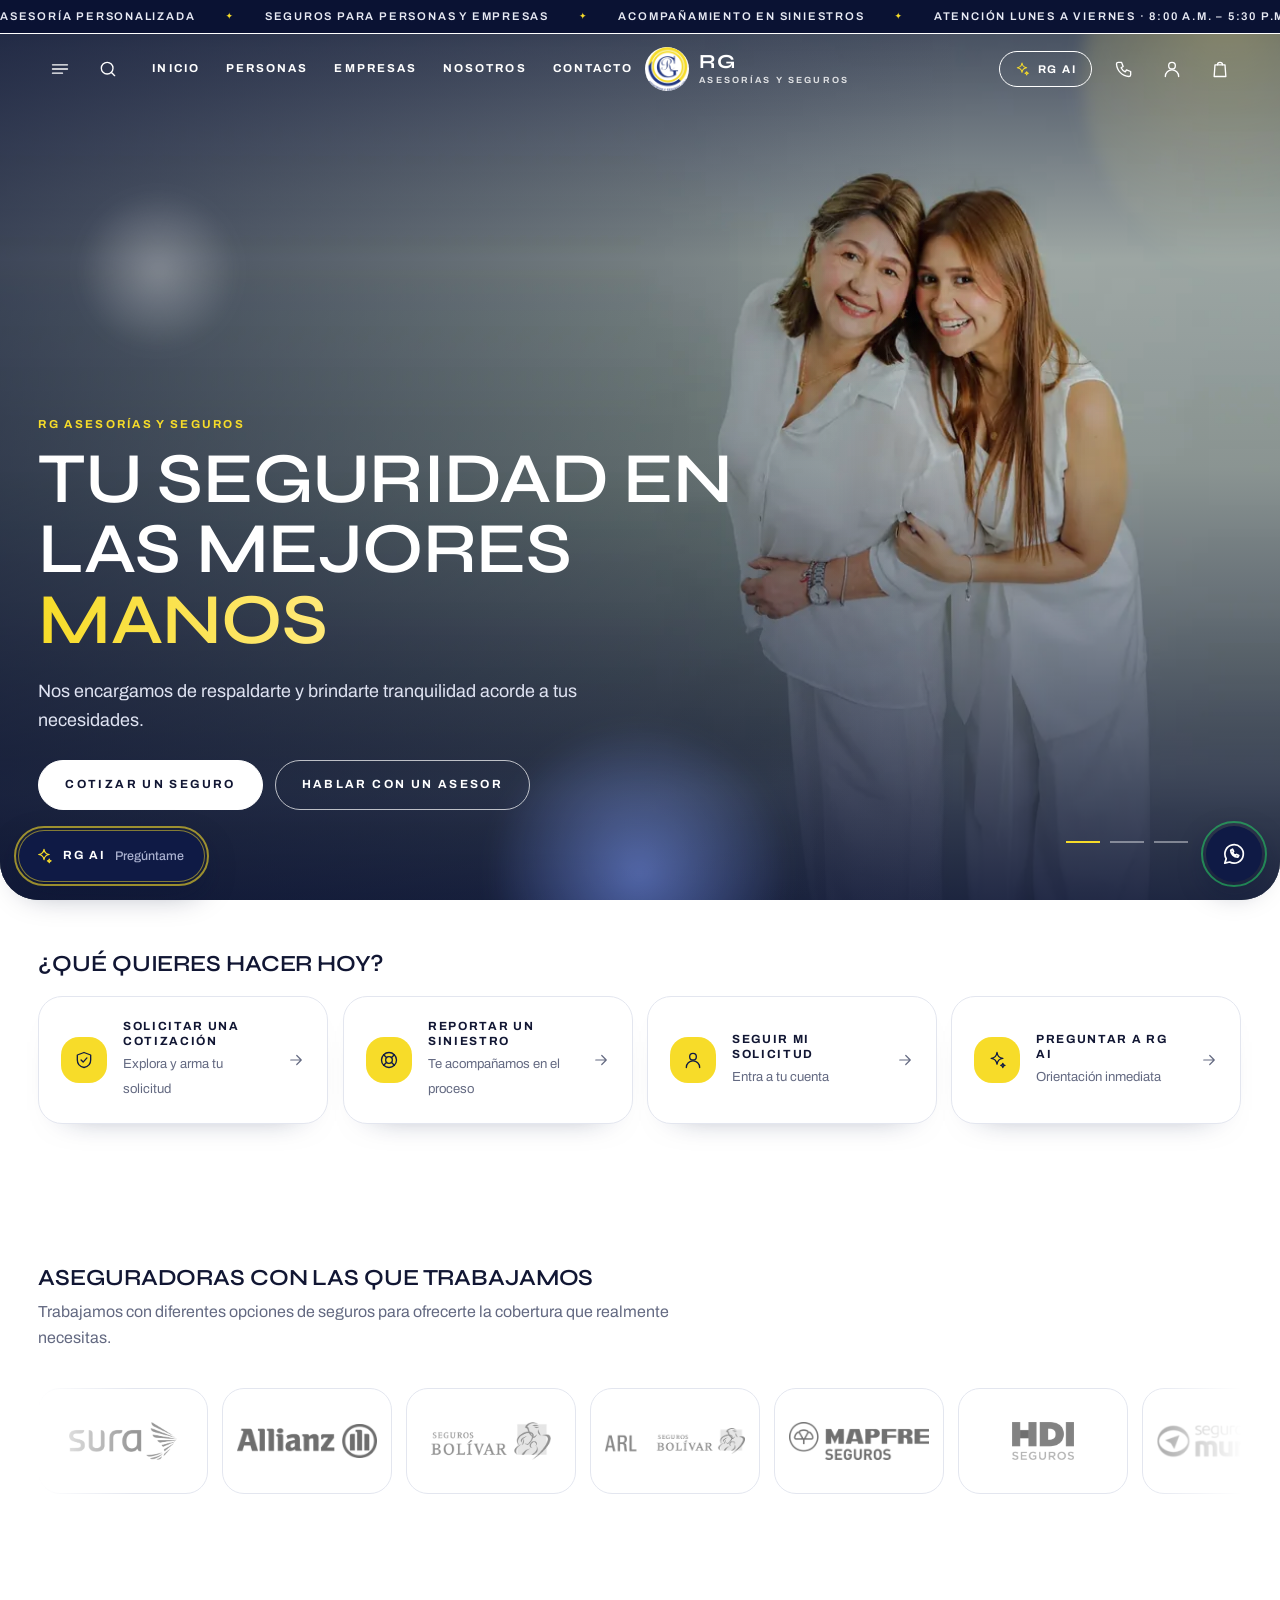
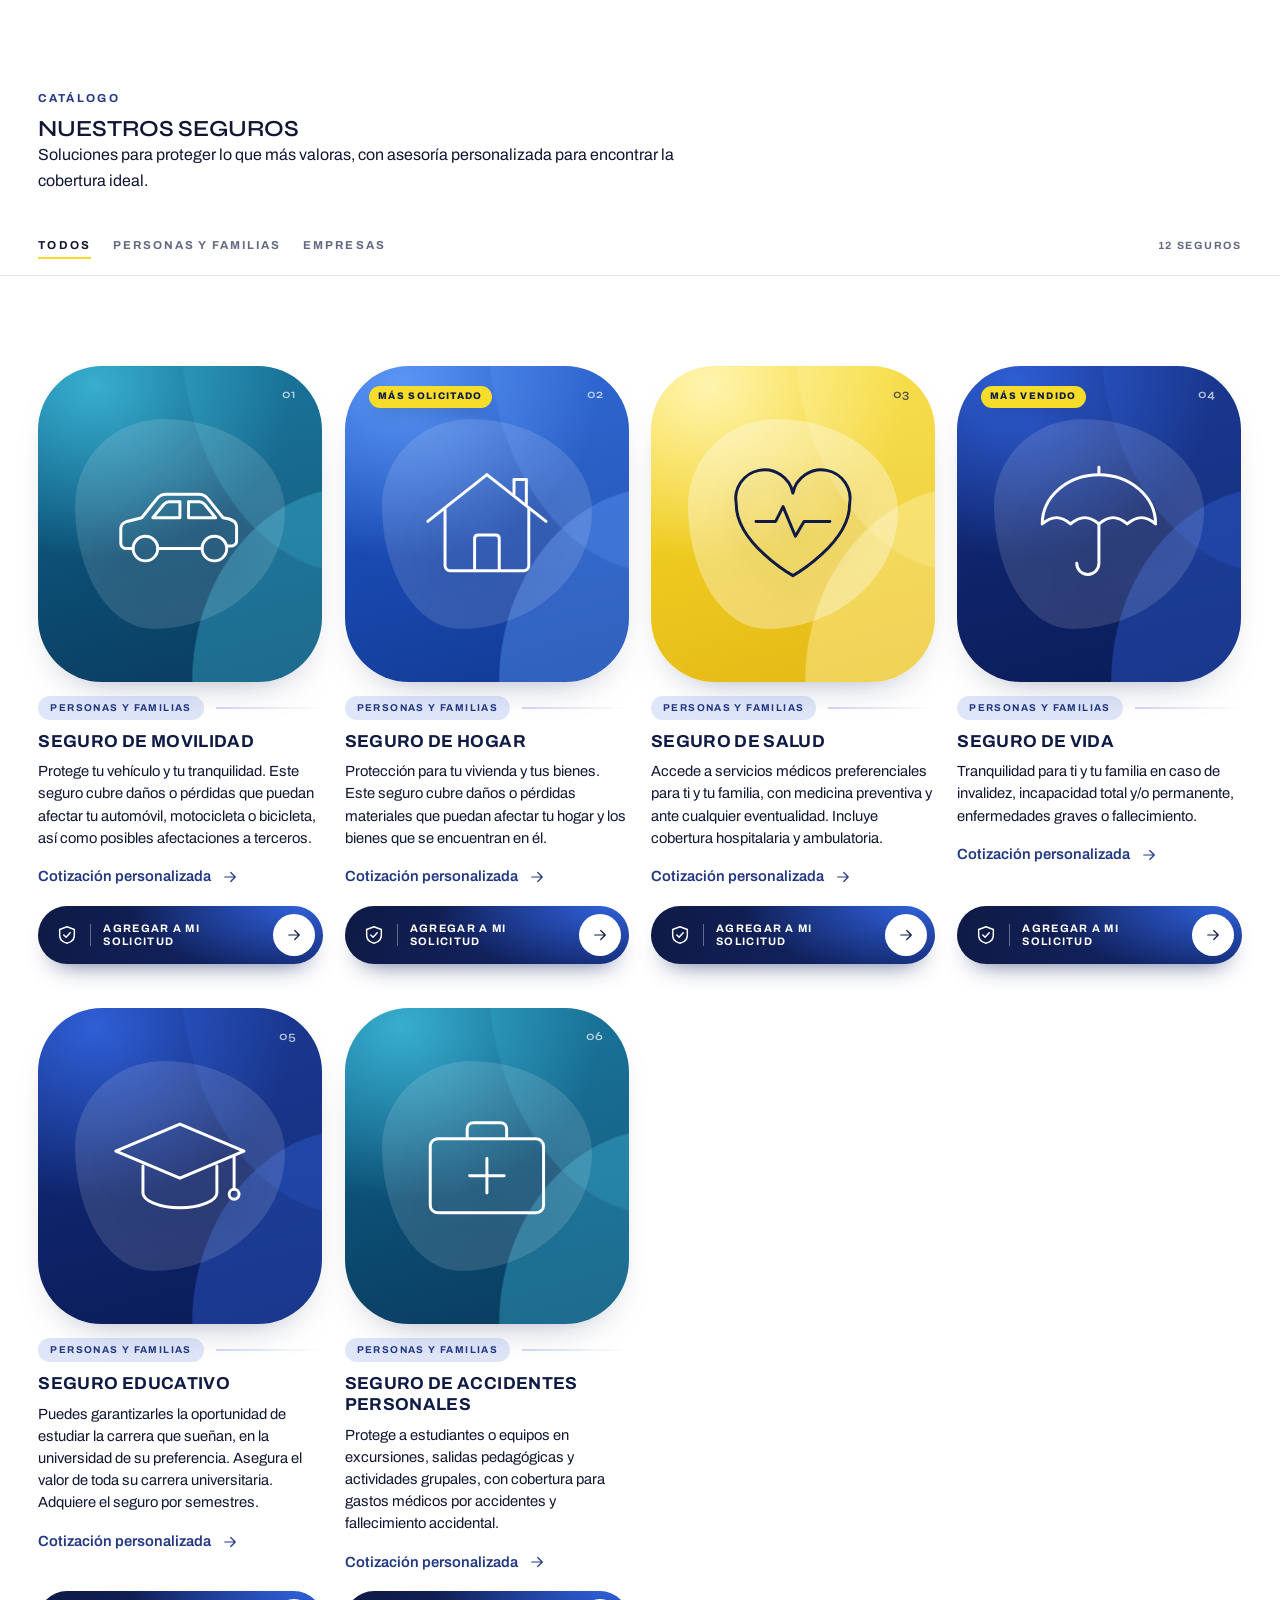
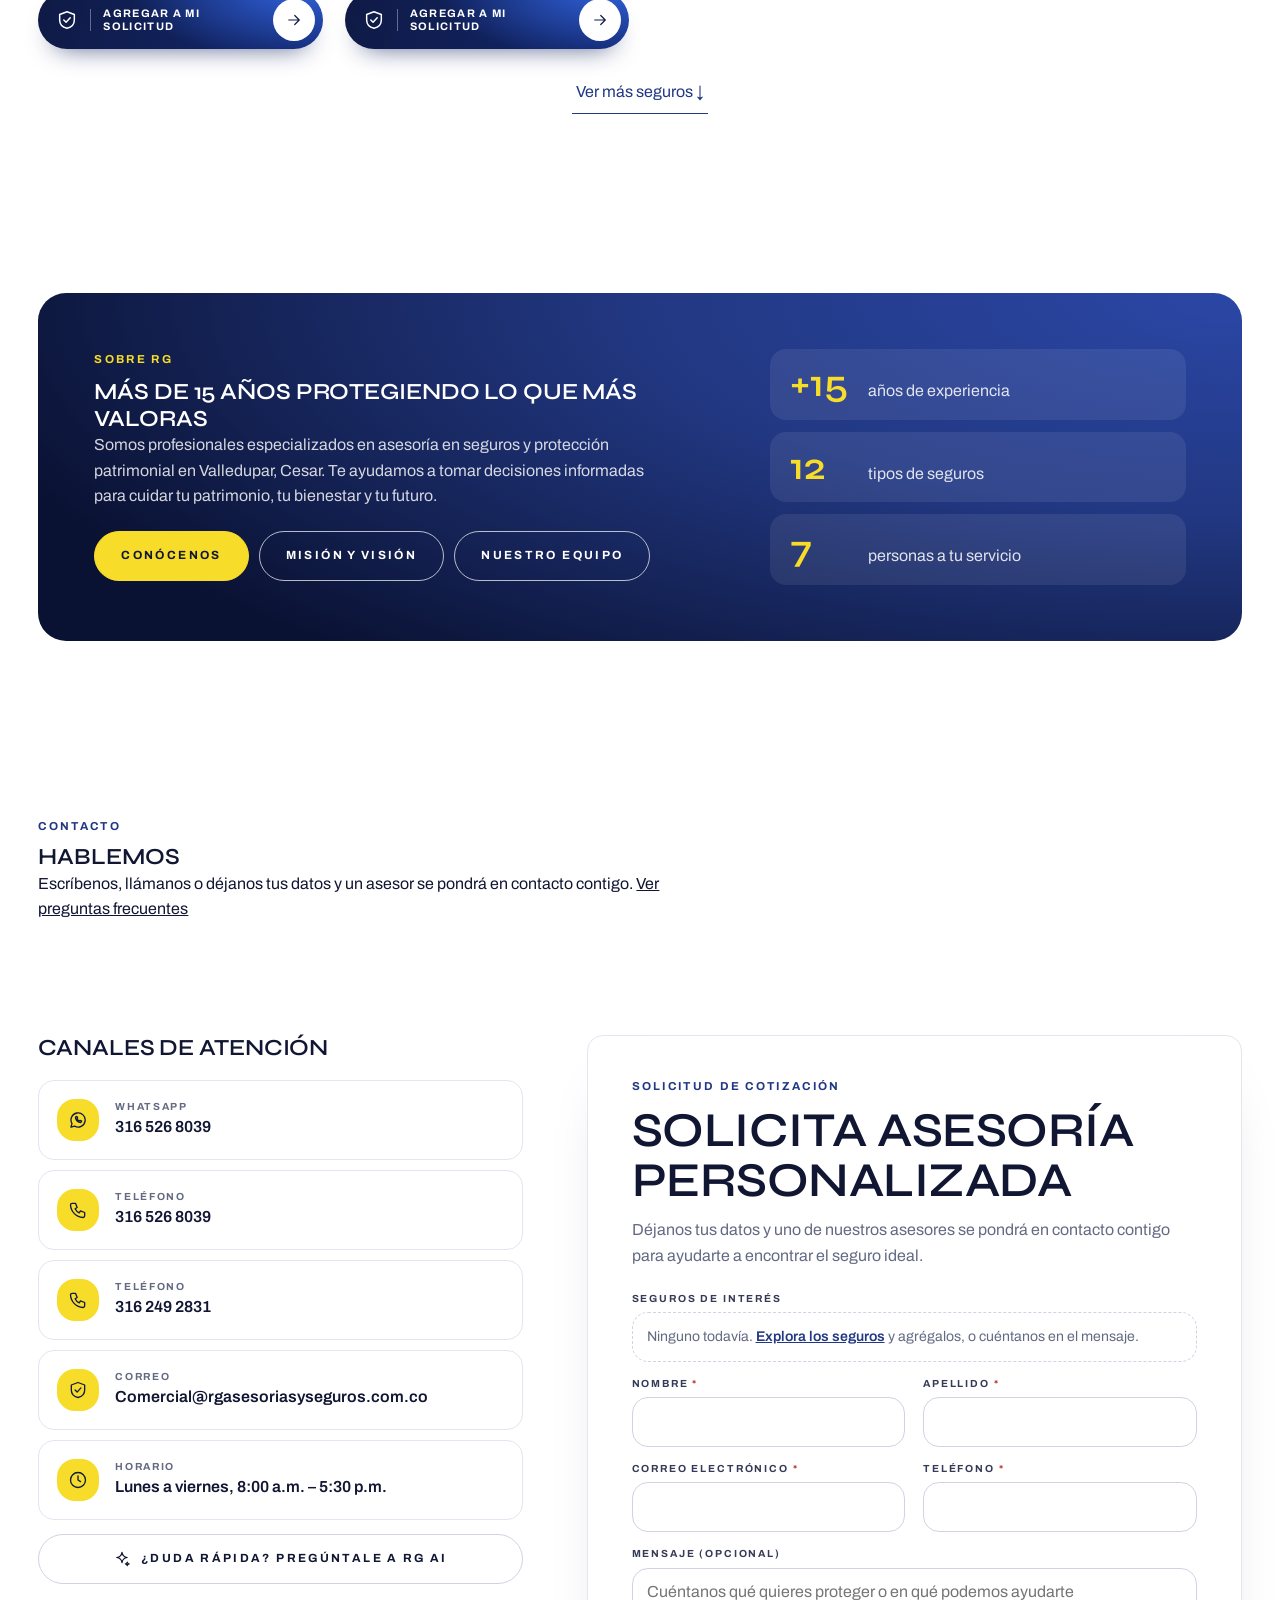
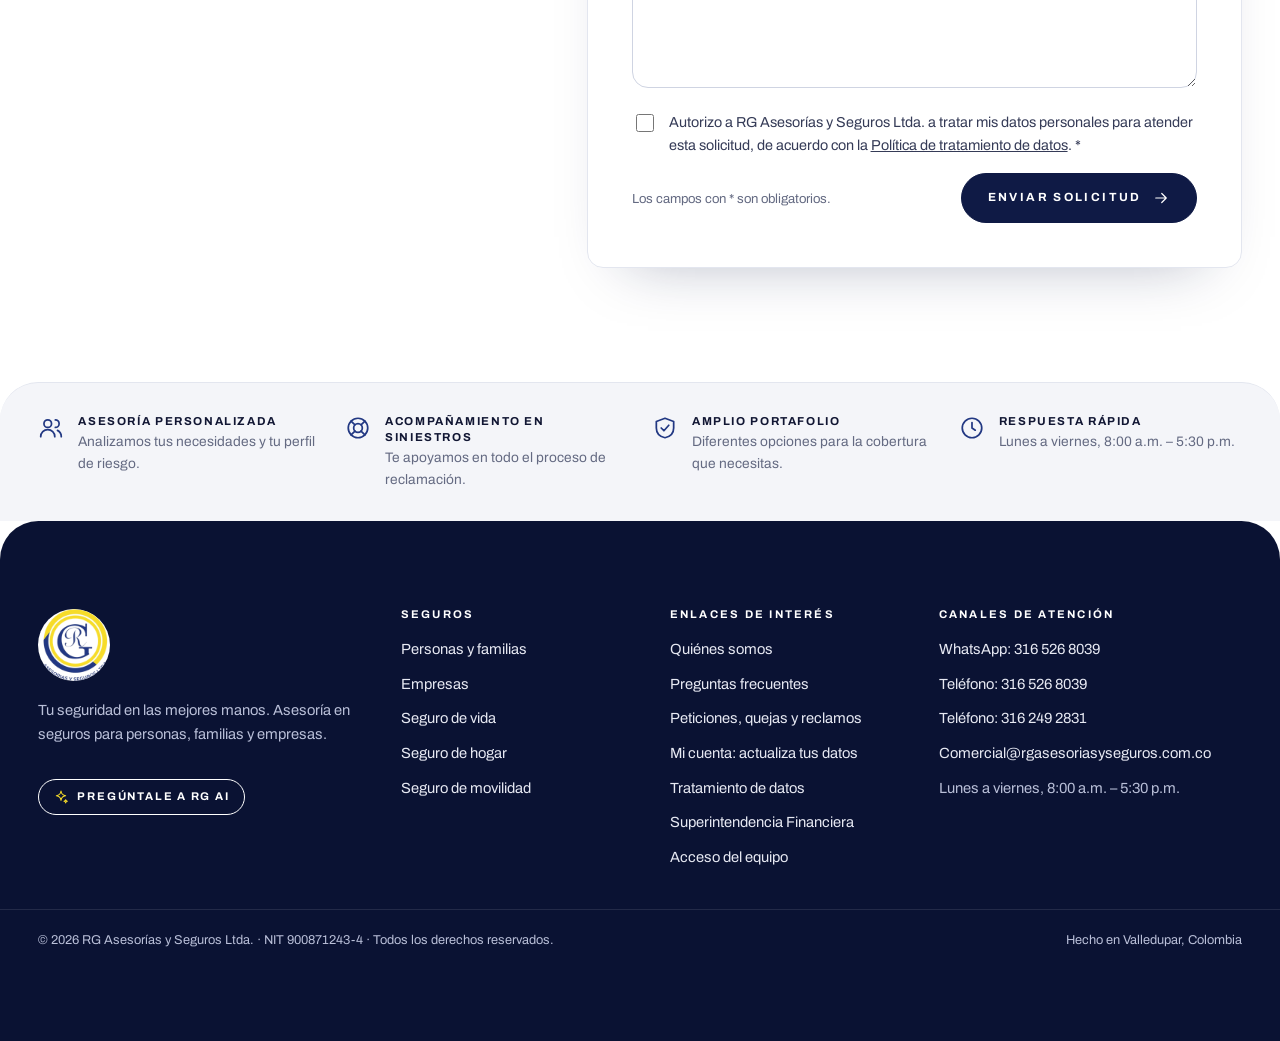
==== commit e3600c85: "Catálogo: enlace discreto Ver más / Ver menos (arregla que el botón no se ocultaba) Co-Authored-By: " ====
--- a/index.html
+++ b/index.html
@@ -840,7 +840,11 @@
 .dlg__cuerpo .reveal { opacity: 1; transform: none; }
 @media (max-width: 820px) { .sobre { grid-template-columns: 1fr; } }
 [data-products]:not(.ver-todo) > :nth-child(n+7) { display: none; }
-.ver-todos { display: flex; justify-content: center; margin-top: 26px; }
+.ver-todos { display: flex; justify-content: center; margin-top: 22px; }
+.ver-todos button { background: none; border: 0; padding: 8px 4px; cursor: pointer; font: 600 .95rem/1 inherit; color: var(--navy); border-bottom: 1px solid currentColor; }
+.ver-todos button:hover { opacity: .7; }
+.ver-todos button span { display: inline-block; transition: transform .25s; }
+.ver-todos button[aria-expanded="true"] span { transform: rotate(180deg); }
 .dlg__cuerpo section, .dlg__cuerpo h2 { scroll-margin-top: 84px; }
 
 </style>
@@ -1268,7 +1272,7 @@
   <button class="product__add" type="button" data-add="arl"><svg class="icon product__add-ico" aria-hidden="true"><use href="#i-shield"/></svg><span class="product__add-on">Agregar a mi solicitud</span><span class="product__add-off">✓ En tu solicitud</span><span class="product__add-go" aria-hidden="true"><svg class="icon"><use href="#i-arrow"/></svg></span></button>
 </article>
       </div>
-      <div class="ver-todos"><button class="btn btn--line" type="button" data-ver-todos>Ver los 12 seguros</button></div>
+      <div class="ver-todos"><button type="button" data-ver-todos aria-expanded="false">Ver más seguros <span aria-hidden="true">↓</span></button></div>
     </section>
     </div>
 
@@ -1511,9 +1515,9 @@
   });
   if (location.hash) abrir(location.hash.slice(1));
   var prod = document.querySelector('[data-products]'), ver = document.querySelector('[data-ver-todos]');
-  function todo() { prod.classList.add('ver-todo'); ver.parentNode.hidden = true; }
-  ver.addEventListener('click', todo);
-  document.querySelectorAll('[data-filter]').forEach(function (b) { b.addEventListener('click', todo); });
+  function todo(abierto) { if (abierto === undefined) abierto = true; prod.classList.toggle('ver-todo', abierto); ver.setAttribute('aria-expanded', abierto); ver.firstChild.textContent = abierto ? 'Ver menos ' : 'Ver más seguros '; }
+  ver.addEventListener('click', function () { var abrir = !prod.classList.contains('ver-todo'); todo(abrir); if (!abrir) document.getElementById('seguros').scrollIntoView({ block: 'start' }); });
+  document.querySelectorAll('[data-filter]').forEach(function (b) { b.addEventListener('click', function () { todo(true); }); });
   // un enlace a una tarjeta escondida (búsqueda, menú) primero muestra el catálogo completo
   document.addEventListener('click', function (e) { var a = e.target.closest && e.target.closest('a[href^="#"]'); var t = a && a.getAttribute('href').length > 1 && document.getElementById(a.getAttribute('href').slice(1)); if (t && (prod.contains(t) || /^(personas|empresas)$/.test(t.id))) todo(); }, true);
   if (/^#(personas|empresas)$/.test(location.hash) || (location.hash.length > 1 && prod.querySelector(location.hash))) todo();
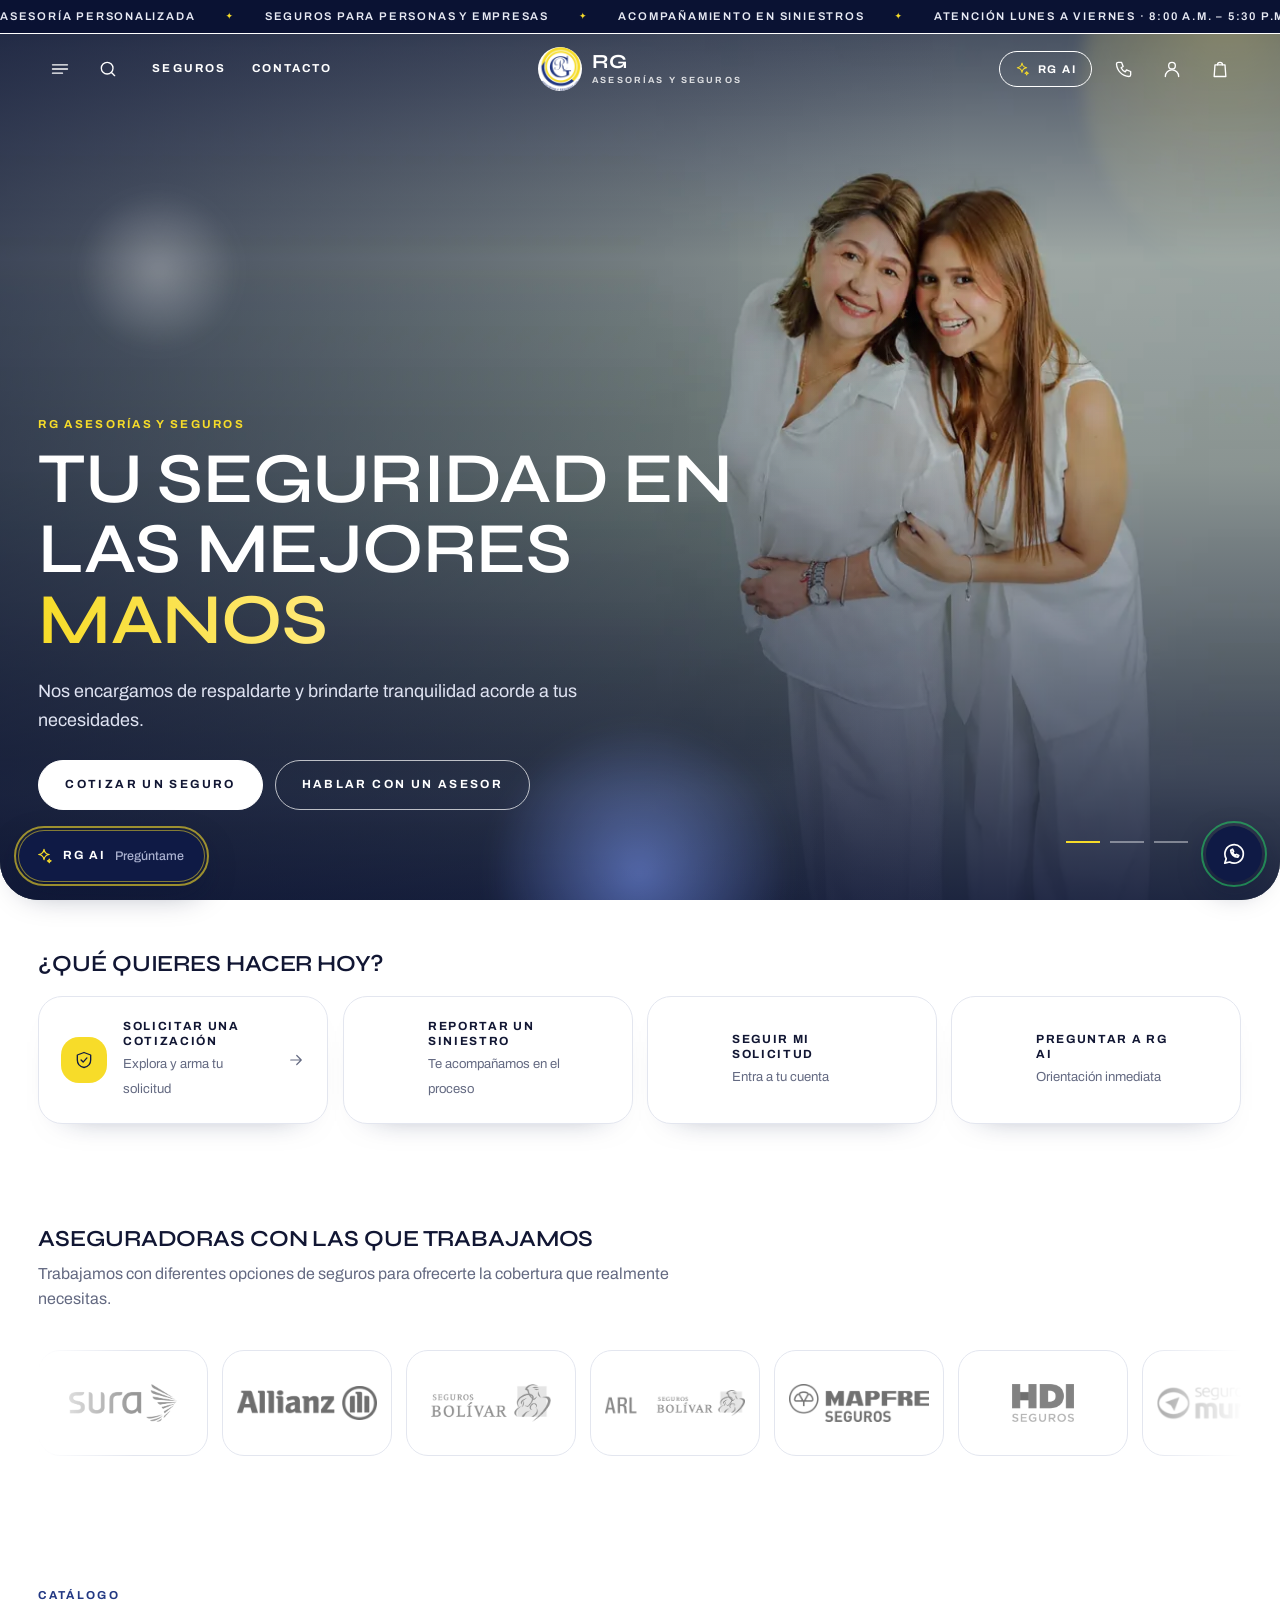
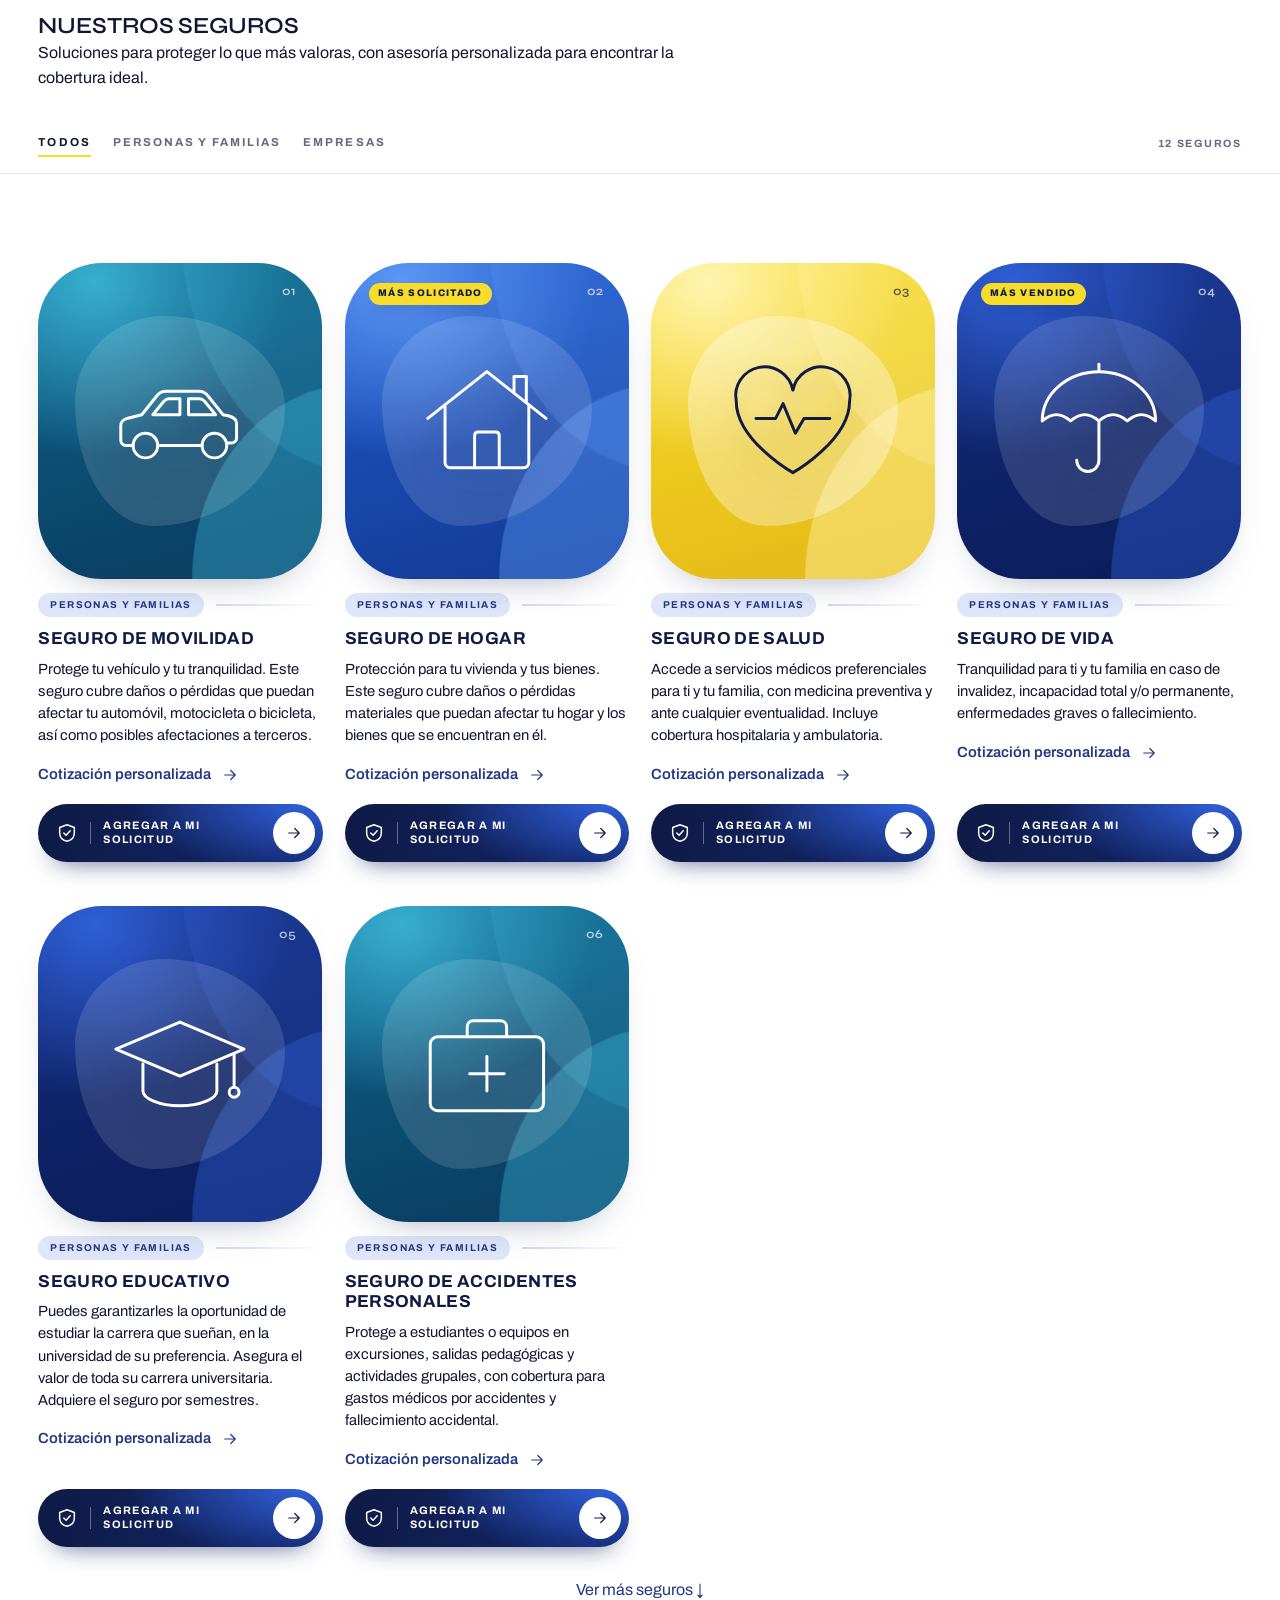
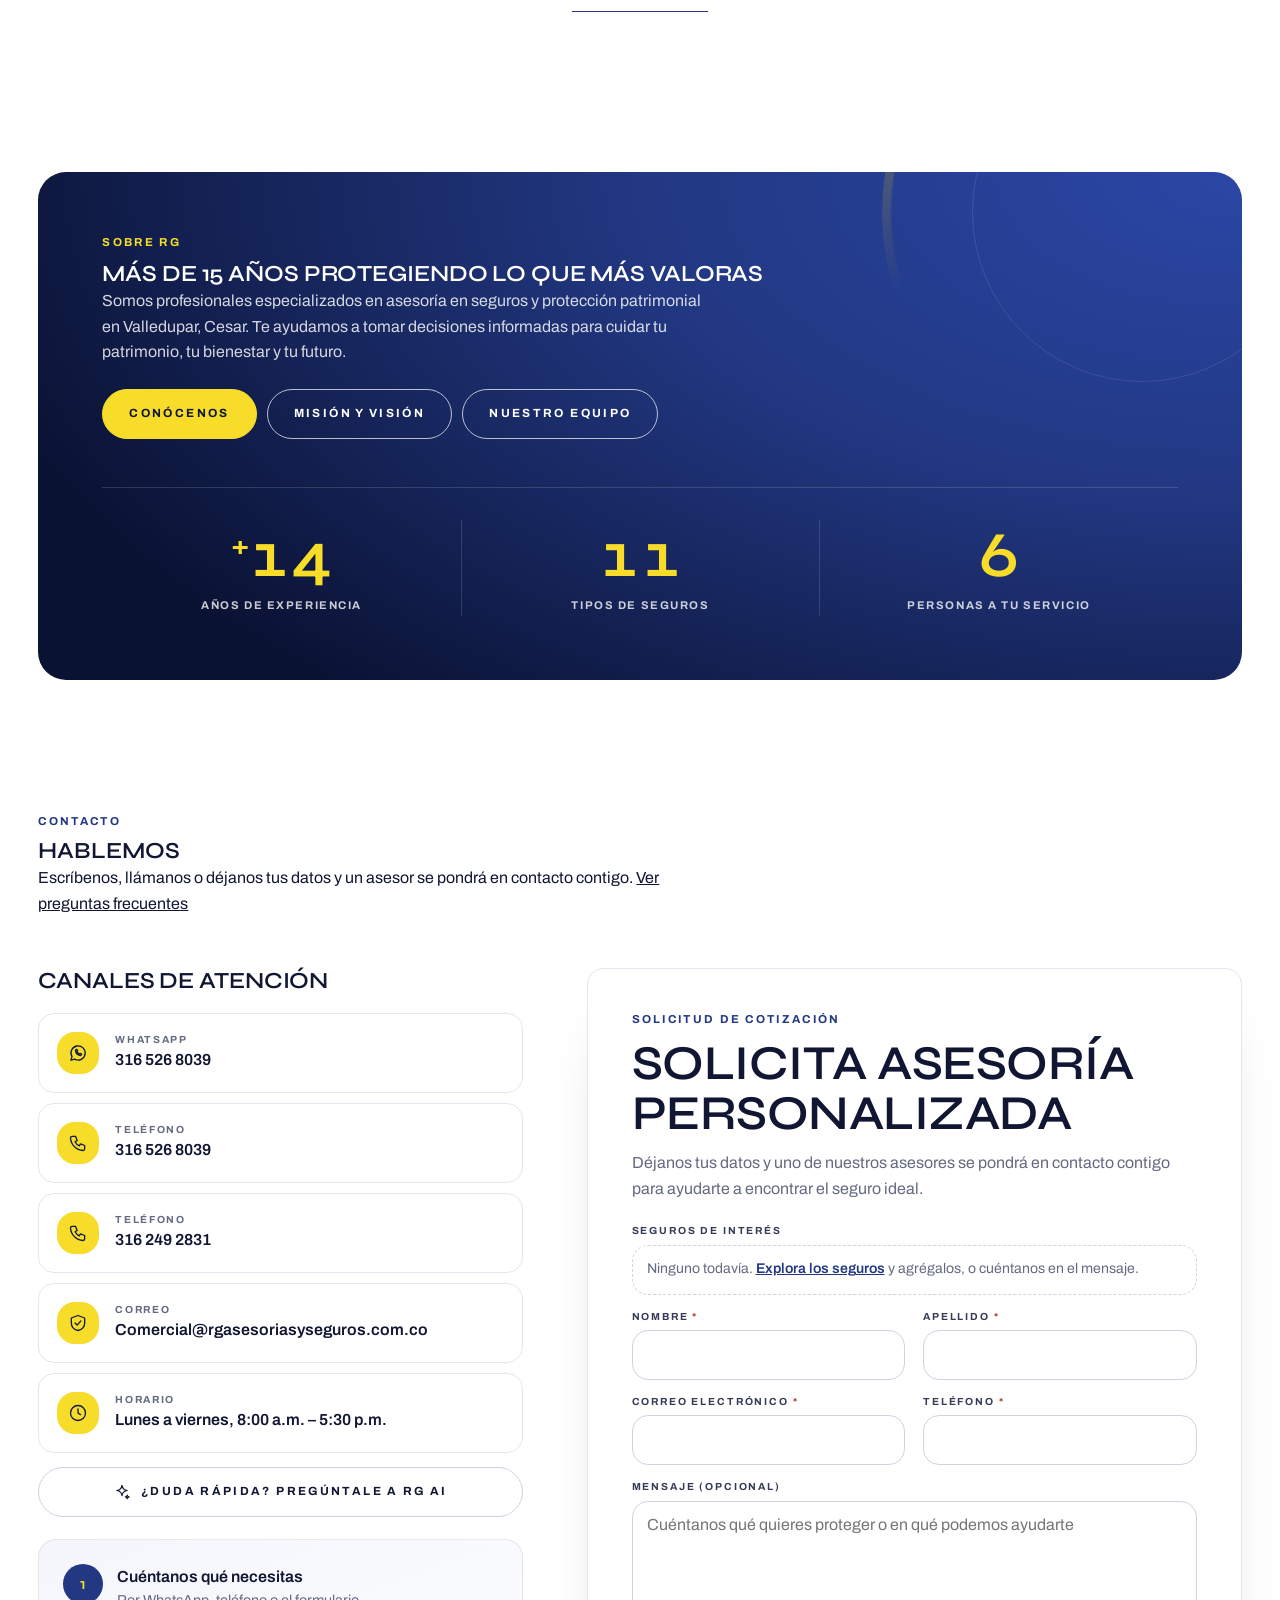
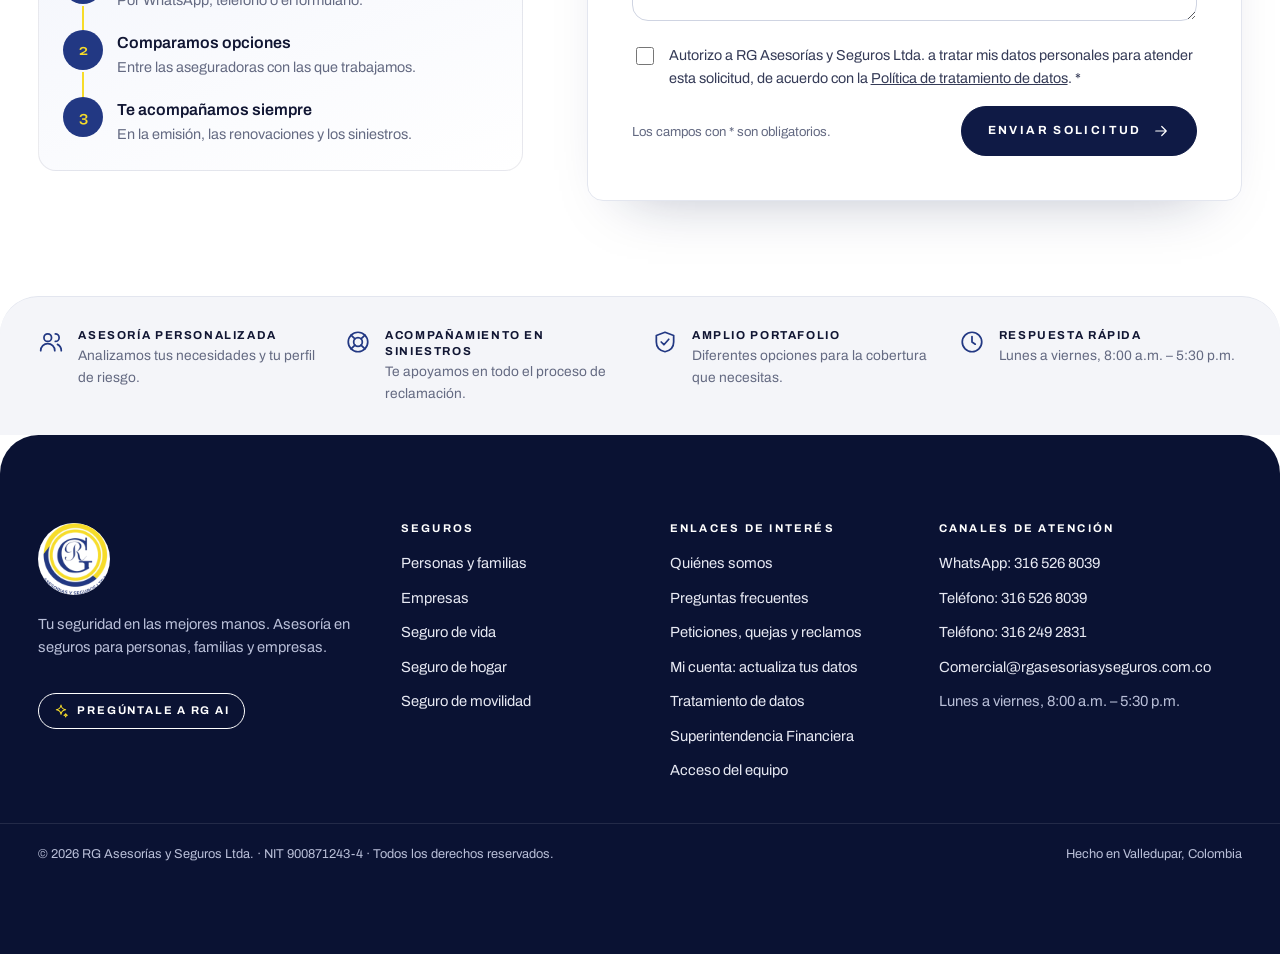
==== commit 92f34281: "Cifras de Sobre RG rediseñadas y animadas, menos espacios vacíos, proceso en contacto, cabecera con " ====
--- a/index.html
+++ b/index.html
@@ -821,24 +821,44 @@
 .persona__mas summary::after { content: " +"; }
 .persona__mas[open] summary::after { content: " –"; }
 /* Página única breve */
-.cabeza { padding-top: clamp(56px, 7vw, 96px); padding-bottom: 8px; }
+.cabeza { padding-top: clamp(44px, 5vw, 72px); padding-bottom: 8px; }
 .cabeza .eyebrow { display: block; margin-bottom: 10px; }
 .cabeza p { max-width: 640px; }
-.sobre { display: grid; grid-template-columns: 1.5fr 1fr; gap: clamp(24px, 4vw, 56px); align-items: center; padding: clamp(28px, 4.5vw, 56px); border-radius: 28px; color: #fff;
+main > .section { padding-block: clamp(48px, 5.5vw, 76px); }
+main > .tras-cabeza { padding-top: 28px; }
+.sobre { position: relative; overflow: hidden; isolation: isolate; padding: clamp(32px, 5vw, 64px); border-radius: 28px; color: #fff;
   background: radial-gradient(110% 140% at 100% 0%, #2b47a6 0%, var(--navy) 45%, var(--night-2, #0a1233) 100%); }
-.sobre .h-section { color: #fff; }
-.sobre p { color: rgb(255 255 255 / 82%); max-width: 560px; }
+/* anillos que giran despacio detrás del texto: dan vida sin distraer */
+.sobre::before, .sobre::after { content: ""; position: absolute; z-index: -1; border-radius: 50%; pointer-events: none; }
+.sobre::before { width: 520px; height: 520px; right: -160px; top: -220px; background: conic-gradient(from 0deg, transparent 0 70%, rgb(255 214 0 / 35%) 85%, transparent 100%);
+  -webkit-mask: radial-gradient(closest-side, transparent 96%, #000 97%); mask: radial-gradient(closest-side, transparent 96%, #000 97%); animation: sobre-giro 14s linear infinite; }
+.sobre::after { width: 340px; height: 340px; right: -70px; top: -130px; border: 1px solid rgb(255 255 255 / 10%); }
+@keyframes sobre-giro { to { transform: rotate(360deg); } }
+.sobre .h-section { color: #fff; max-width: 720px; }
+.sobre p { color: rgb(255 255 255 / 82%); max-width: 600px; }
 .sobre .eyebrow { color: var(--yellow); }
-.sobre__btns { display: flex; flex-wrap: wrap; gap: 10px; margin-top: 22px; }
-.sobre__datos { list-style: none; margin: 0; padding: 0; display: grid; gap: 12px; }
-.sobre__datos li { display: flex; align-items: baseline; gap: 14px; padding: 16px 20px; border-radius: 16px; background: rgb(255 255 255 / 8%); }
-.sobre__datos b { font: 600 clamp(1.8rem, 3vw, 2.4rem)/1 var(--display); color: var(--yellow); min-width: 64px; }
-.sobre__datos span { color: rgb(255 255 255 / 85%); }
+.sobre__btns { display: flex; flex-wrap: wrap; gap: 10px; margin-top: 24px; }
+.sobre__datos { list-style: none; margin: clamp(32px, 4vw, 48px) 0 0; padding: clamp(24px, 3vw, 32px) 0 0; display: grid; grid-template-columns: repeat(3, 1fr); border-top: 1px solid rgb(255 255 255 / 14%); }
+.sobre__datos li { display: flex; flex-direction: column; align-items: center; text-align: center; gap: 10px; padding: 4px 12px; }
+.sobre__datos li + li { border-left: 1px solid rgb(255 255 255 / 14%); }
+.sobre__datos b { display: flex; align-items: flex-start; justify-content: center; font: 600 clamp(2.6rem, 5vw, 4.2rem)/1 var(--display); color: var(--yellow); font-variant-numeric: tabular-nums; }
+.sobre__datos b i { font-style: normal; font-size: .55em; margin-top: .12em; }
+.sobre__datos small { font: 700 .7rem/1.3 var(--ui, inherit); letter-spacing: .14em; text-transform: uppercase; color: rgb(255 255 255 / 78%); }
+@media (max-width: 560px) { .sobre__datos li { padding: 4px 6px; } .sobre__datos small { font-size: .6rem; letter-spacing: .08em; } }
+@media (prefers-reduced-motion: reduce) { .sobre::before { animation: none; } }
+/* proceso bajo los canales de contacto */
+.pasos-rg { list-style: none; counter-reset: paso; margin: 22px 0 0; padding: 24px; border-radius: 18px; background: linear-gradient(160deg, #f4f6fc, #fff); border: 1px solid rgb(17 22 51 / 8%); display: grid; gap: 18px; position: relative; }
+.pasos-rg li { counter-increment: paso; display: grid; grid-template-columns: 40px 1fr; column-gap: 14px; position: relative; }
+.pasos-rg li::before { content: counter(paso); grid-row: span 2; display: grid; place-items: center; width: 40px; height: 40px; border-radius: 50%; background: var(--navy); color: var(--yellow); font: 600 1rem/1 var(--display); position: relative; z-index: 1; }
+.pasos-rg li:not(:last-child)::after { content: ""; position: absolute; left: 19px; top: 42px; bottom: -18px; width: 2px; background: var(--yellow); transform-origin: top; transform: scaleY(0); transition: transform .7s ease; }
+.pasos-rg.is-visible li::after, .pasos-rg.in li::after { transform: scaleY(1); }
+.pasos-rg li:nth-child(2)::after { transition-delay: .5s; }
+.pasos-rg b { color: var(--ink); font-weight: 600; }
+.pasos-rg span { font-size: .9rem; color: var(--muted, #5b6075); }
 .dlg--ancho { width: min(1100px, calc(100vw - 24px)); }
 .dlg__cuerpo > section { padding-left: clamp(16px, 3vw, 32px); padding-right: clamp(16px, 3vw, 32px); }
 .dlg__cuerpo .section, .dlg__cuerpo .section--tight { padding-top: 28px; padding-bottom: 28px; }
 .dlg__cuerpo .reveal { opacity: 1; transform: none; }
-@media (max-width: 820px) { .sobre { grid-template-columns: 1fr; } }
 [data-products]:not(.ver-todo) > :nth-child(n+7) { display: none; }
 .ver-todos { display: flex; justify-content: center; margin-top: 22px; }
 .ver-todos button { background: none; border: 0; padding: 8px 4px; cursor: pointer; font: 600 .95rem/1 inherit; color: var(--navy); border-bottom: 1px solid currentColor; }
@@ -902,13 +922,7 @@
       <div class="site-header__left">
         <button class="icon-btn" type="button" data-open="menu" aria-label="Abrir menú"><svg class="icon" aria-hidden="true"><use href="#i-menu"/></svg></button>
         <button class="icon-btn" type="button" data-open="buscar" aria-label="Buscar seguros"><svg class="icon" aria-hidden="true"><use href="#i-search"/></svg></button>
-        <nav class="nav-inline" aria-label="Menú principal">
-          <a href="#inicio">Inicio</a>
-          <a href="#personas">Personas</a>
-          <a href="#empresas">Empresas</a>
-          <a href="#nosotros">Nosotros</a>
-          <a href="#contacto">Contacto</a>
-        </nav>
+        <nav class="nav-inline" aria-label="Menú principal"><a href="#seguros">Seguros</a><a href="#contacto">Contacto</a></nav>
       </div>
       <a class="logo" href="#inicio" aria-label="RG Asesorías y Seguros, ir al inicio">
         <img src="[data-uri]" data-img="i0" width="44" height="44" alt="">
@@ -1058,7 +1072,7 @@
 
 
 
-    <section class="section wrap" aria-labelledby="marcas-titulo">
+    <section class="section--tight wrap" aria-labelledby="marcas-titulo">
       <div class="row-head">
         <div>
           <h2 class="h-section" id="marcas-titulo">Aseguradoras con las que trabajamos</h2>
@@ -1281,14 +1295,14 @@
     <section class="section wrap" aria-labelledby="sobre-titulo">
       <div class="sobre">
         <div><span class="eyebrow">Sobre RG</span><h2 class="h-section" id="sobre-titulo">Más de 15 años protegiendo lo que más valoras</h2><p>Somos profesionales especializados en asesoría en seguros y protección patrimonial en Valledupar, Cesar. Te ayudamos a tomar decisiones informadas para cuidar tu patrimonio, tu bienestar y tu futuro.</p><div class="sobre__btns"><a class="btn btn--yellow" href="#nosotros">Conócenos</a><a class="btn btn--ghost" href="#nosotros" data-ir="misión">Misión y visión</a><a class="btn btn--ghost" href="#nosotros" data-ir="equipo-titulo">Nuestro equipo</a></div></div>
-        <ul class="sobre__datos"><li><b>+15</b><span>años de experiencia</span></li><li><b>12</b><span>tipos de seguros</span></li><li><b>7</b><span>personas a tu servicio</span></li></ul>
+        <ul class="sobre__datos"><li><b><i>+</i><span data-contar="15">15</span></b><small>Años de experiencia</small></li><li><b><span data-contar="12">12</span></b><small>Tipos de seguros</small></li><li><b><span data-contar="7">7</span></b><small>Personas a tu servicio</small></li></ul>
       </div>
     </section>
 
 
     <section id="contacto" class="section--tight wrap cabeza" aria-labelledby="titulo-contacto"><span class="eyebrow">Contacto</span><h2 class="h-section" id="titulo-contacto">Hablemos</h2><p>Escríbenos, llámanos o déjanos tus datos y un asesor se pondrá en contacto contigo. <a href="#preguntas">Ver preguntas frecuentes</a></p></section>
 
-    <section class="section wrap" aria-label="Canales de contacto y formulario">
+    <section class="section wrap tras-cabeza" aria-label="Canales de contacto y formulario">
       <div class="contact">
         <div>
           <h2 class="h-section" style="margin-bottom:18px">Canales de atención</h2>
@@ -1300,6 +1314,7 @@
             <li><div><span class="quick__icon"><svg class="icon" aria-hidden="true"><use href="#i-clock"/></svg></span><span><small>Horario</small><span class="val">Lunes a viernes, 8:00 a.m. – 5:30 p.m.</span></span></div></li>
           </ul>
           <button class="btn btn--line btn--block" type="button" data-rgai-open style="margin-top:14px"><svg class="icon" aria-hidden="true"><use href="#i-spark"/></svg>¿Duda rápida? Pregúntale a RG AI</button>
+          <ol class="pasos-rg reveal" aria-label="Cómo te acompañamos"><li><b>Cuéntanos qué necesitas</b><span>Por WhatsApp, teléfono o el formulario.</span></li><li><b>Comparamos opciones</b><span>Entre las aseguradoras con las que trabajamos.</span></li><li><b>Te acompañamos siempre</b><span>En la emisión, las renovaciones y los siniestros.</span></li></ol>
         </div>
 
         <div class="form-box" id="formulario">
@@ -1521,6 +1536,15 @@
   // un enlace a una tarjeta escondida (búsqueda, menú) primero muestra el catálogo completo
   document.addEventListener('click', function (e) { var a = e.target.closest && e.target.closest('a[href^="#"]'); var t = a && a.getAttribute('href').length > 1 && document.getElementById(a.getAttribute('href').slice(1)); if (t && (prod.contains(t) || /^(personas|empresas)$/.test(t.id))) todo(); }, true);
   if (/^#(personas|empresas)$/.test(location.hash) || (location.hash.length > 1 && prod.querySelector(location.hash))) todo();
+  // cifras de Sobre RG: cuentan desde 0 cuando aparecen (sin animación si el usuario la reduce)
+  var cifras = document.querySelectorAll('[data-contar]');
+  if ('IntersectionObserver' in window && !matchMedia('(prefers-reduced-motion: reduce)').matches) {
+    var obs = new IntersectionObserver(function (es) { es.forEach(function (e) { if (!e.isIntersecting) return; obs.unobserve(e.target);
+      var el = e.target, fin = +el.dataset.contar, t0 = performance.now(); el.textContent = '0';
+      (function paso(t) { var k = Math.min(1, (t - t0) / 1400); el.textContent = Math.round(fin * (1 - Math.pow(1 - k, 3))); if (k < 1) requestAnimationFrame(paso); })(t0);
+    }); }, { threshold: .6 });
+    cifras.forEach(function (c) { obs.observe(c); });
+  }
 })();
 </script>
 
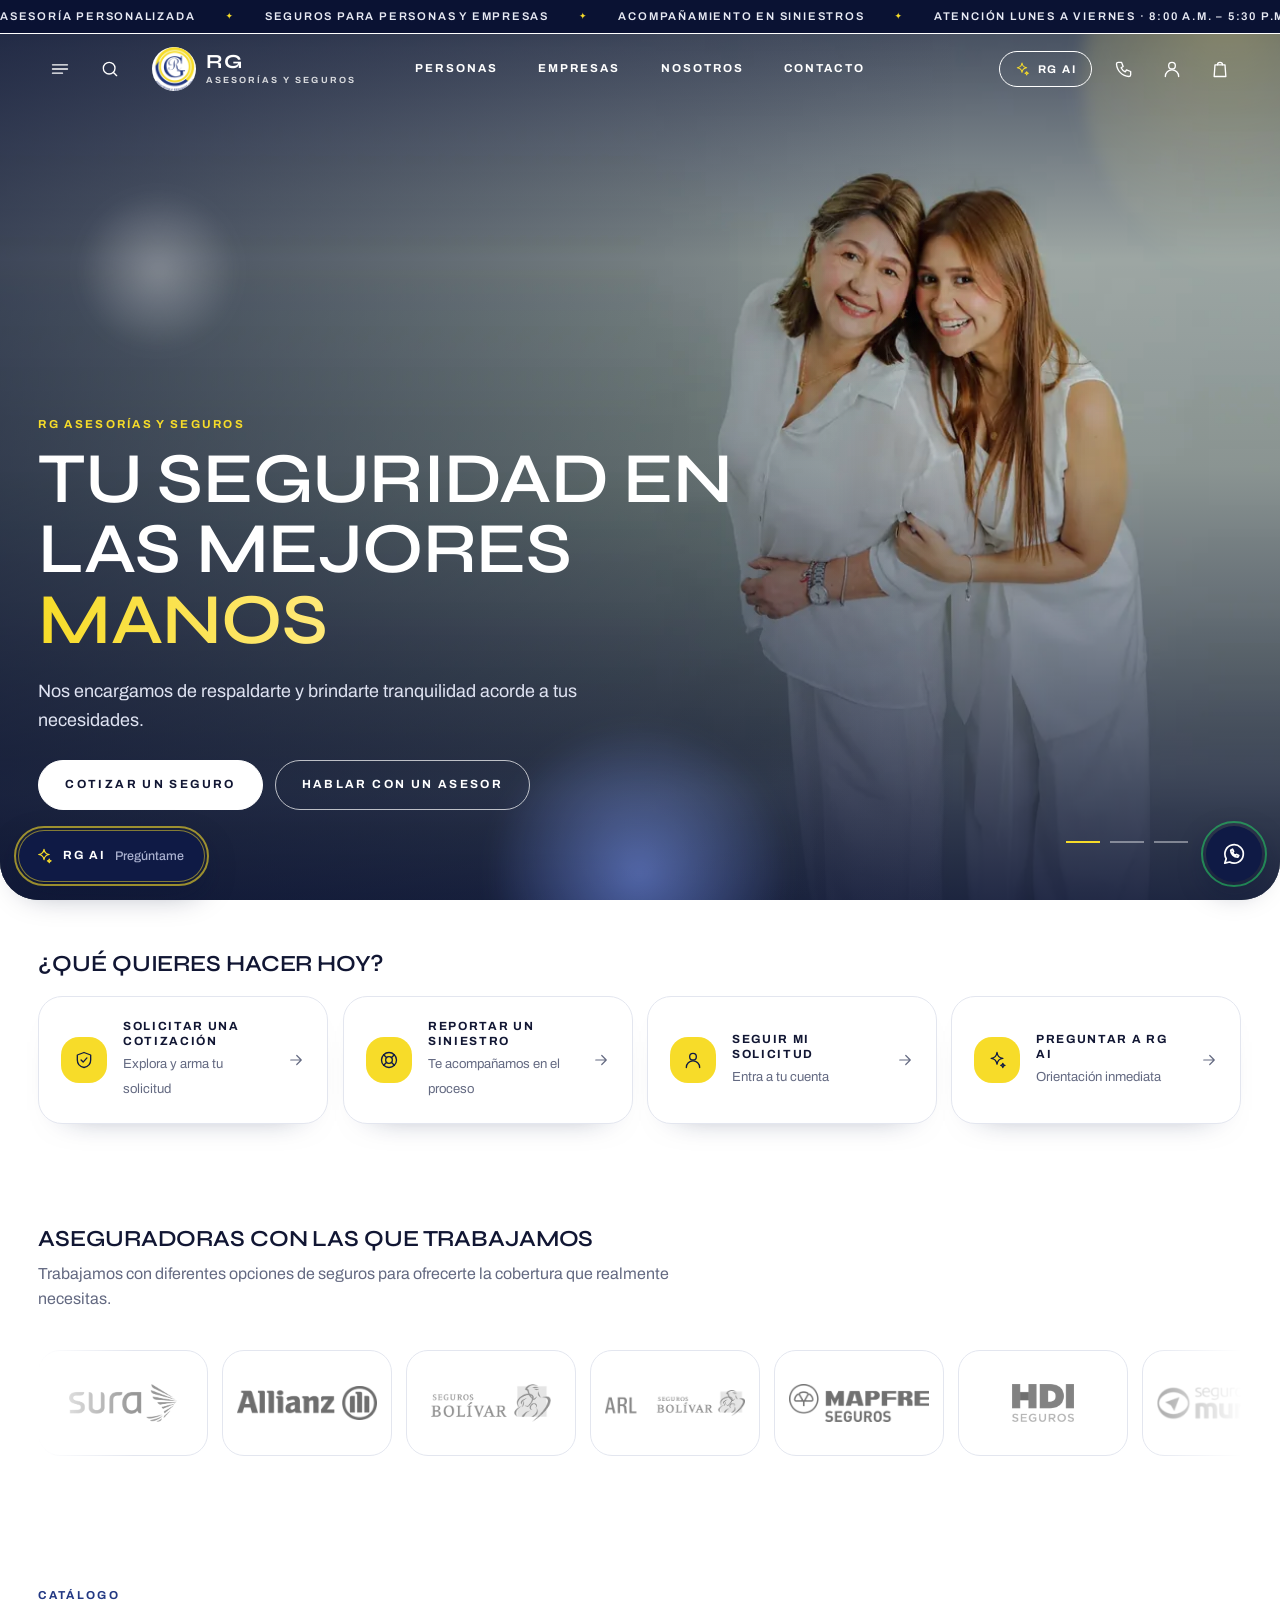
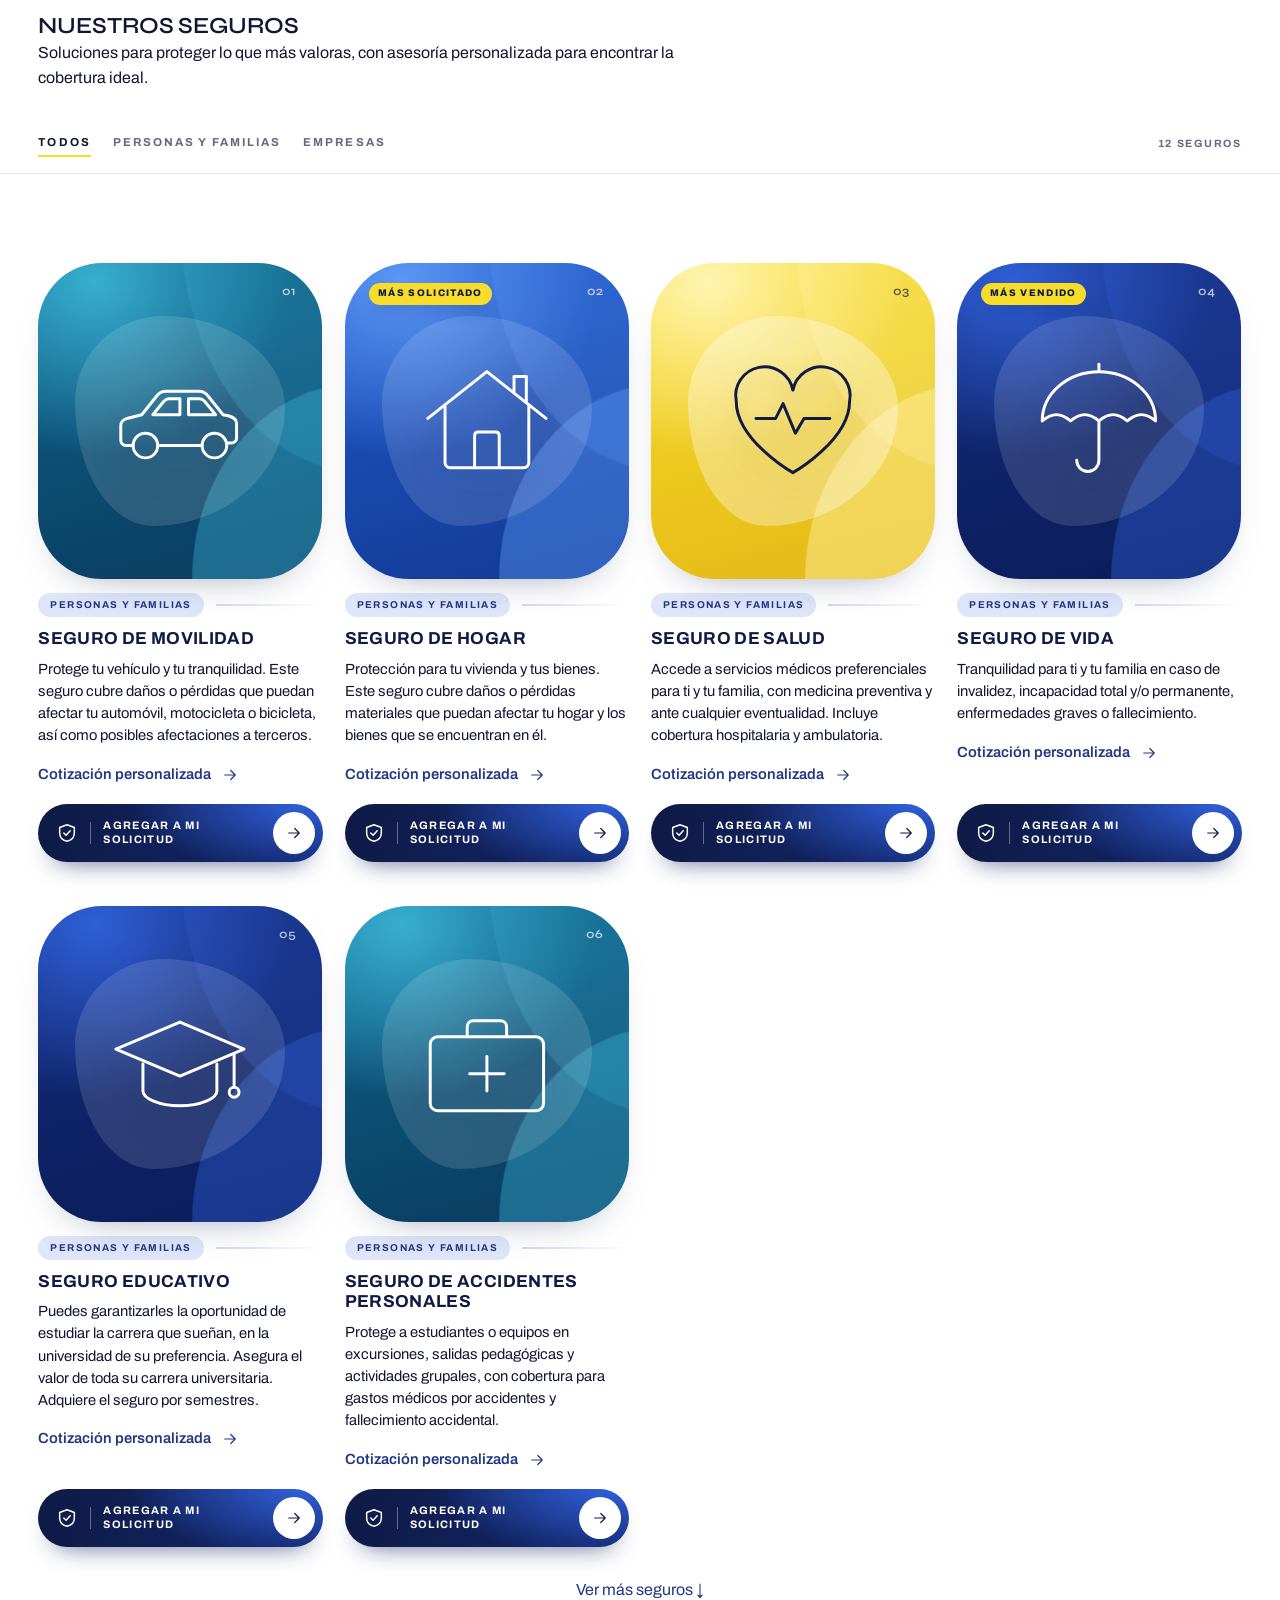
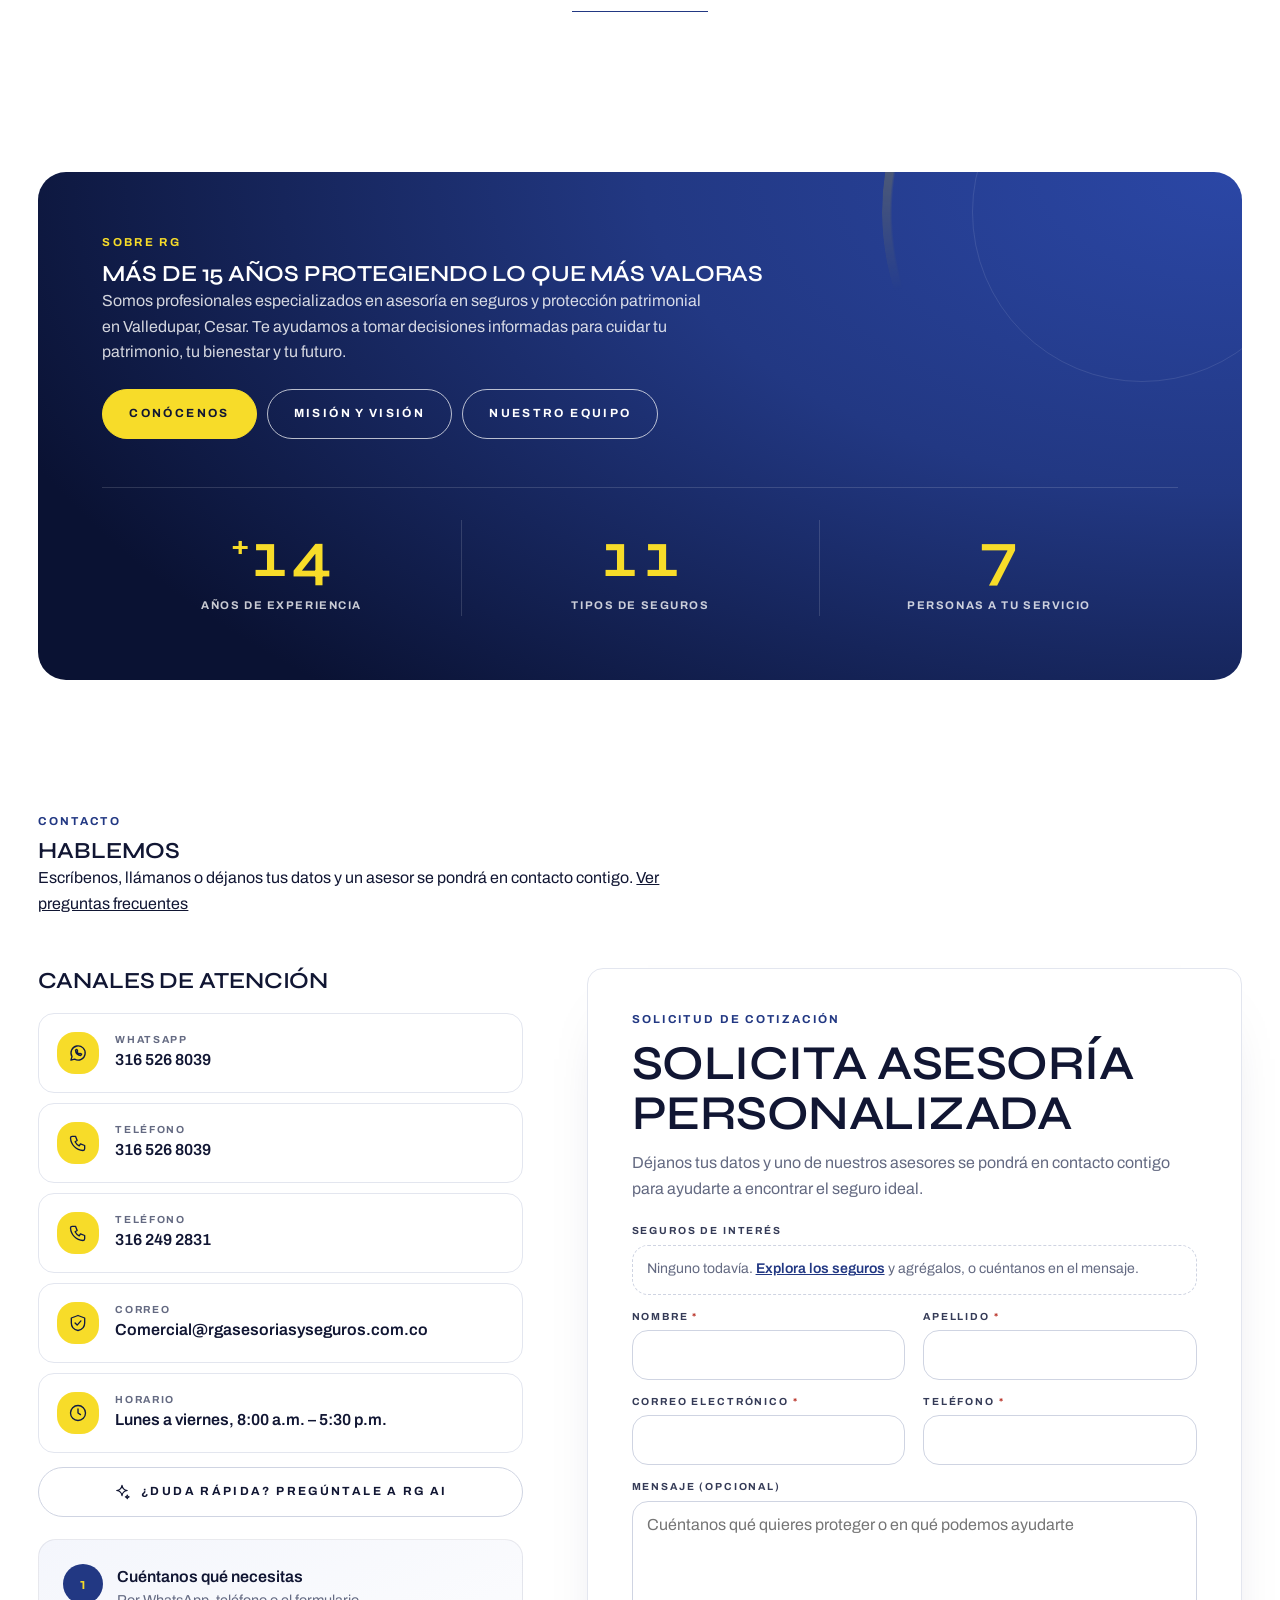
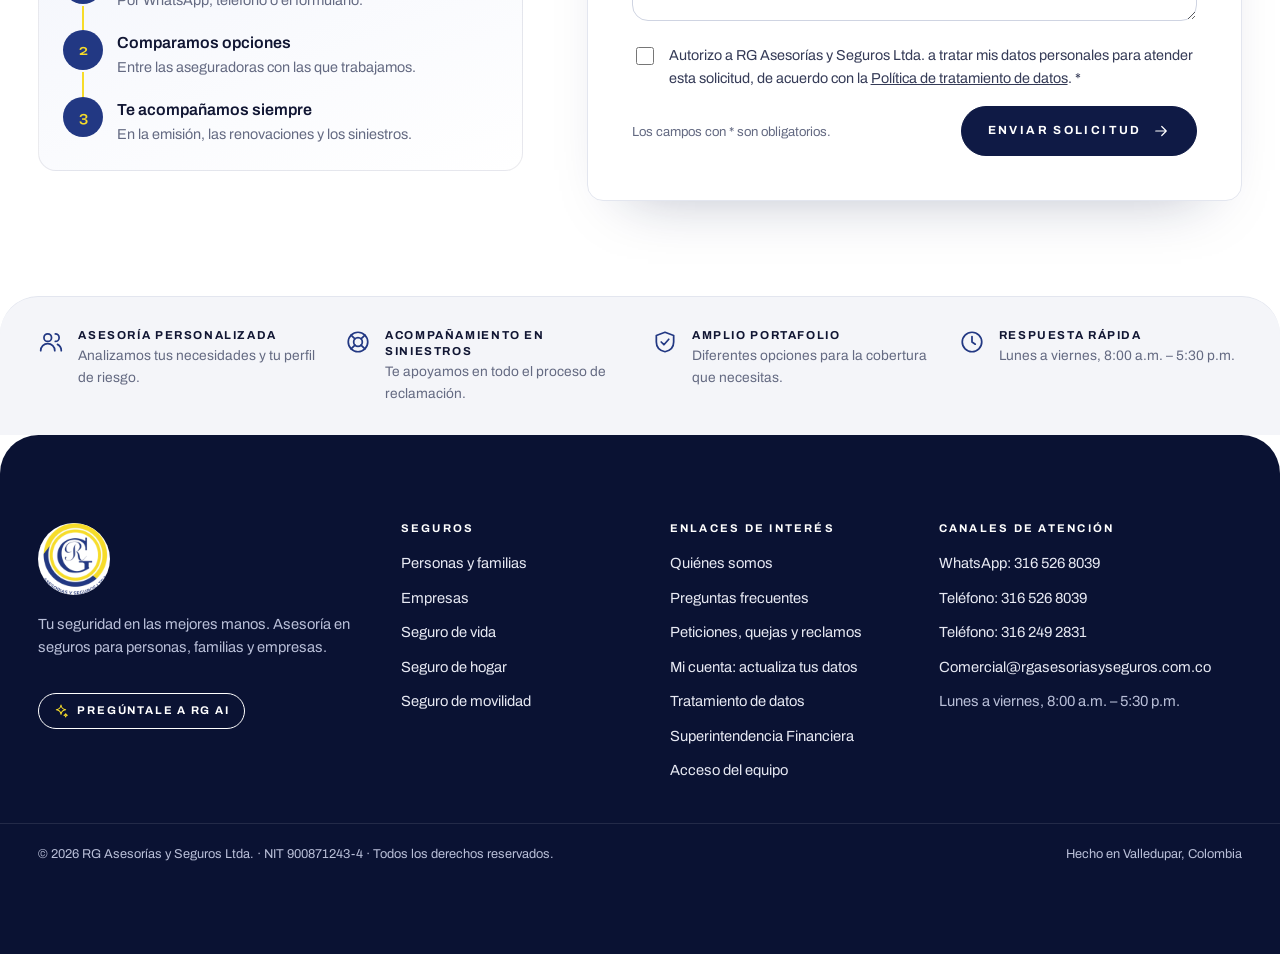
==== commit c2c558a3: "Cabecera: logo a la izquierda, 4 enlaces centrados (Personas, Empresas, Nosotros, Contacto) Co-Autho" ====
--- a/index.html
+++ b/index.html
@@ -135,6 +135,15 @@
 .bag__count { position: absolute; top: 4px; right: 2px; min-width: 18px; height: 18px; padding: 0 5px; border-radius: 9px; background: var(--yellow); color: var(--ink); font: 800 .65rem/18px var(--ui); text-align: center; }
 .bag__count[hidden] { display: none; }
 @media (max-width: 1279px) { .nav-inline { display: none; } }
+/* Escritorio: menú ≡ y buscar · logo a la izquierda · enlaces centrados · acciones a la derecha */
+@media (min-width: 1280px) {
+  .site-header__inner { display: flex; gap: 6px; position: relative; }
+  .site-header__left { display: contents; }
+  .site-header__inner .logo { order: 1; margin-left: 14px; }
+  /* centrado exacto respecto a la cabecera, sin importar el ancho de los lados */
+  .nav-inline { position: absolute; left: 50%; transform: translateX(-50%); gap: 40px; margin: 0; }
+  .site-header__right { order: 3; margin-left: auto; }
+}
 @media (max-width: 640px) {
   .hide-sm { display: none; }
   .logo__text small { display: none; }
@@ -922,7 +931,7 @@
       <div class="site-header__left">
         <button class="icon-btn" type="button" data-open="menu" aria-label="Abrir menú"><svg class="icon" aria-hidden="true"><use href="#i-menu"/></svg></button>
         <button class="icon-btn" type="button" data-open="buscar" aria-label="Buscar seguros"><svg class="icon" aria-hidden="true"><use href="#i-search"/></svg></button>
-        <nav class="nav-inline" aria-label="Menú principal"><a href="#seguros">Seguros</a><a href="#contacto">Contacto</a></nav>
+        <nav class="nav-inline" aria-label="Menú principal"><a href="#personas">Personas</a><a href="#empresas">Empresas</a><a href="#nosotros">Nosotros</a><a href="#contacto">Contacto</a></nav>
       </div>
       <a class="logo" href="#inicio" aria-label="RG Asesorías y Seguros, ir al inicio">
         <img src="[data-uri]" data-img="i0" width="44" height="44" alt="">
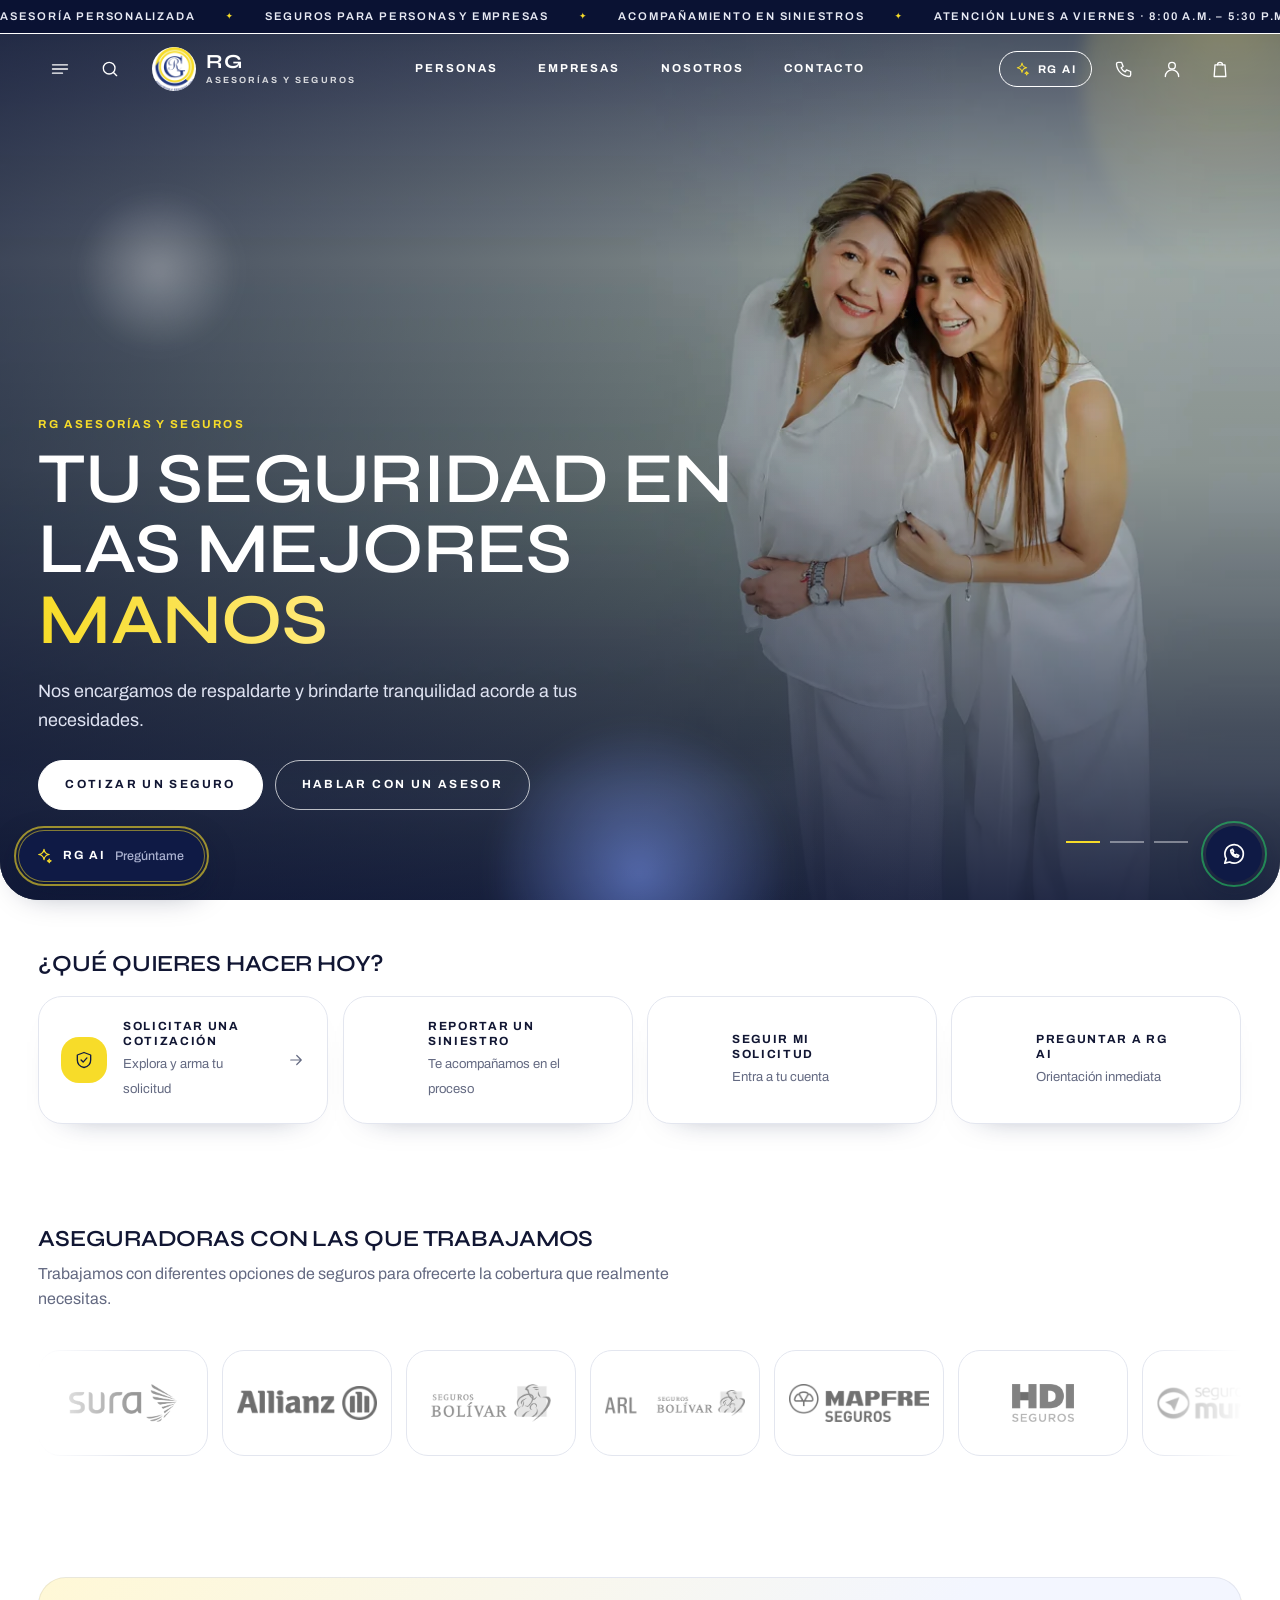
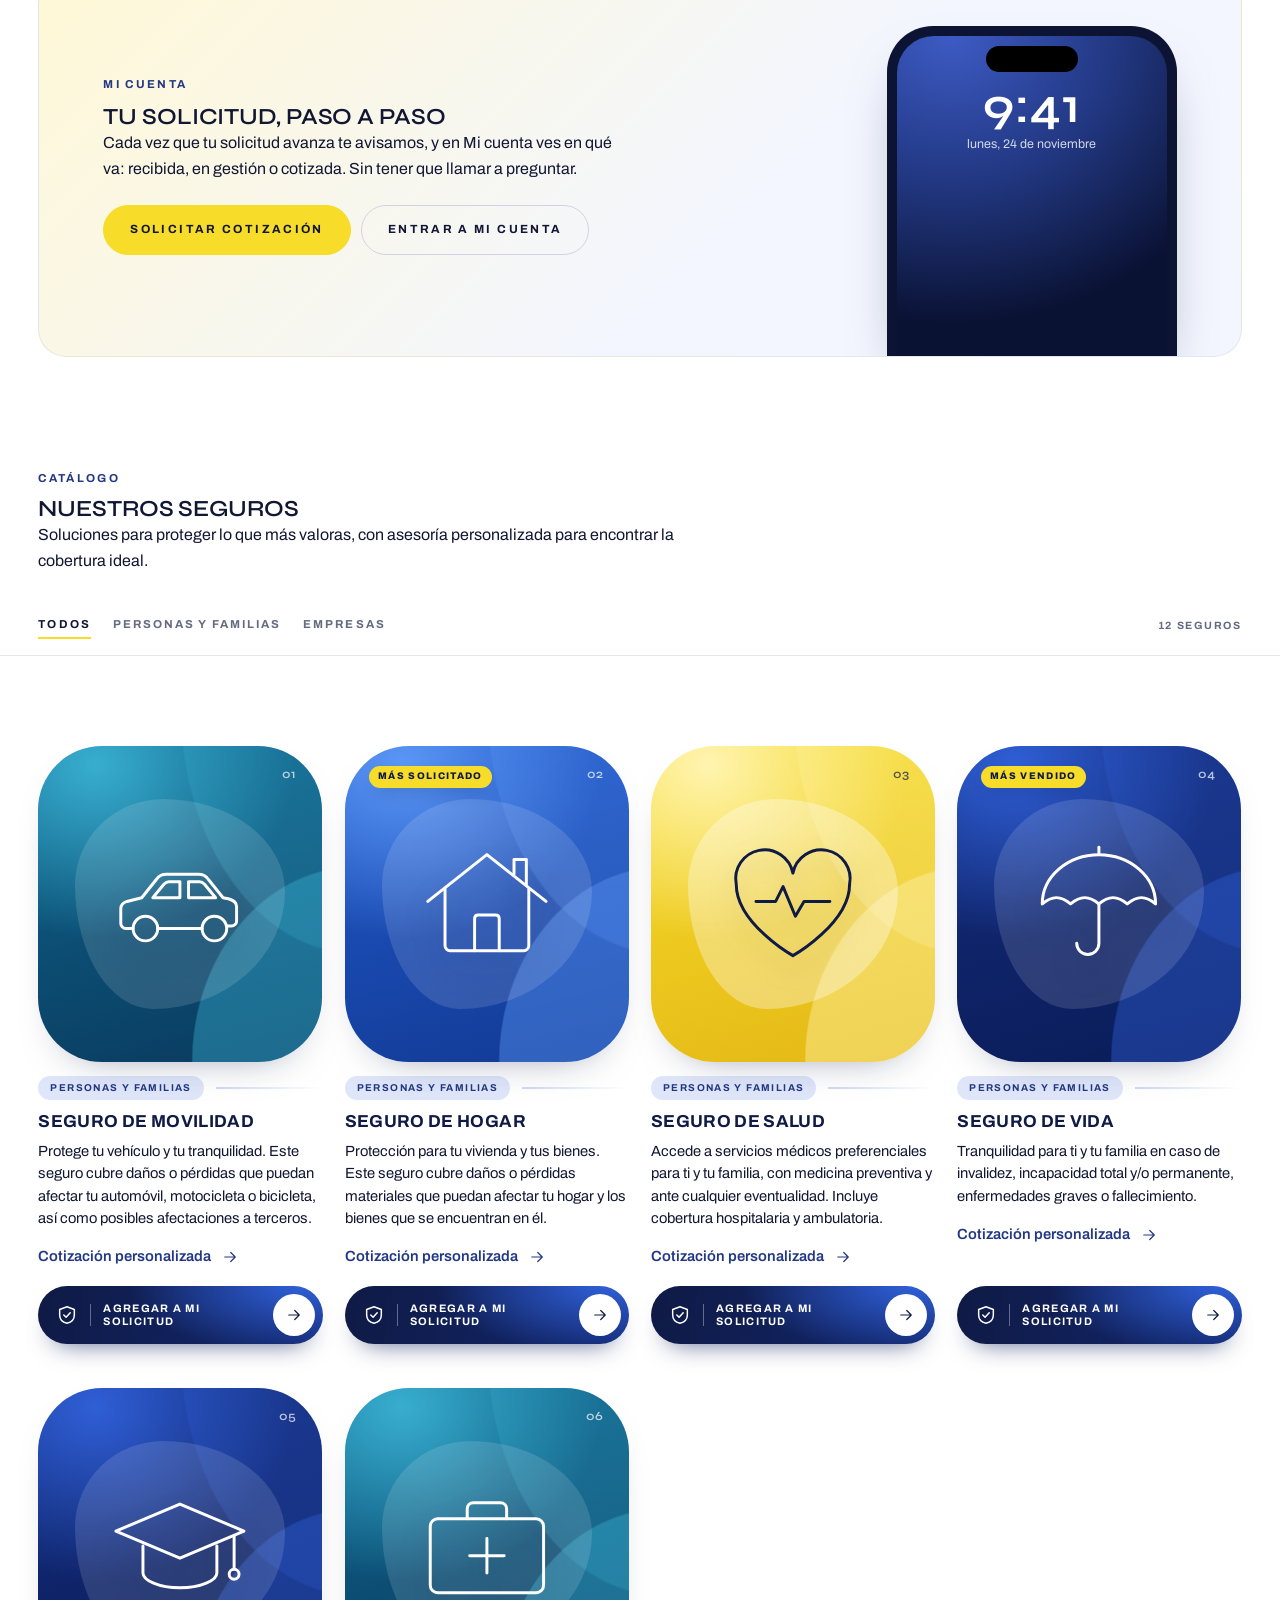
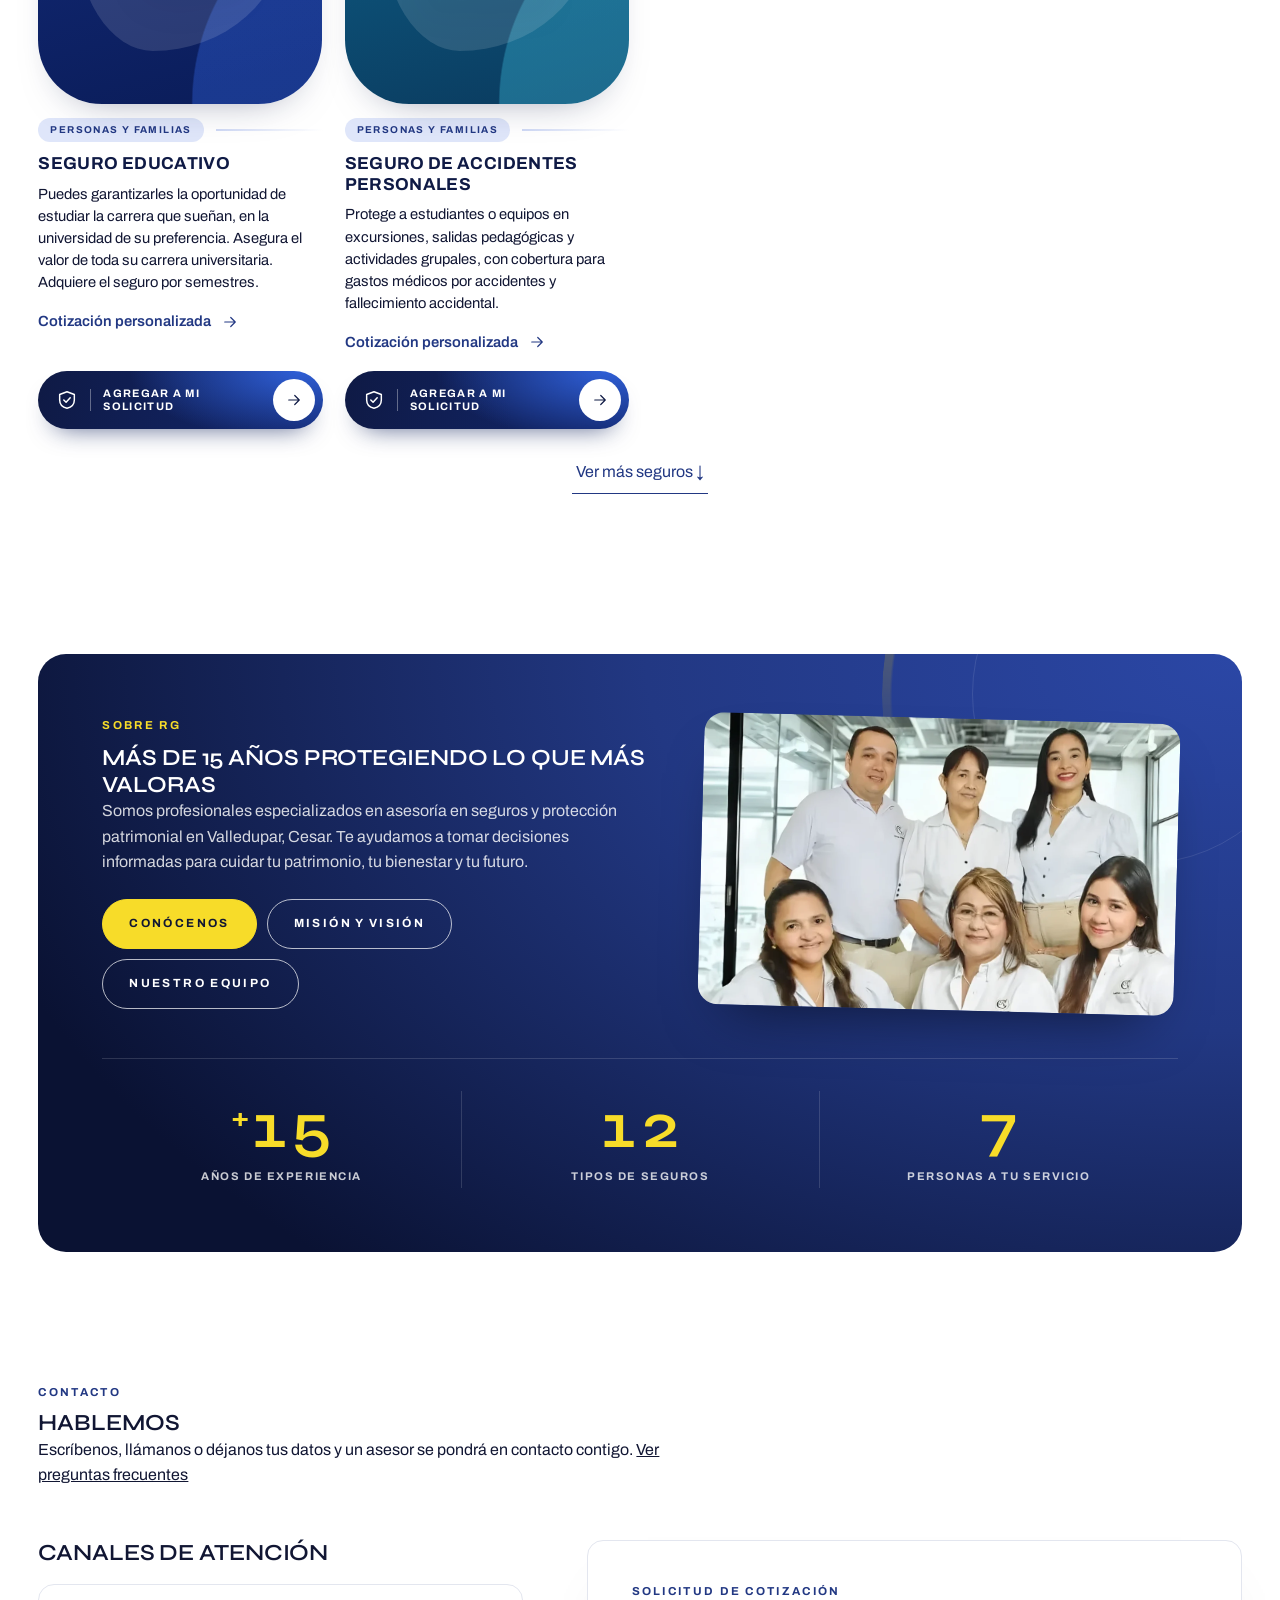
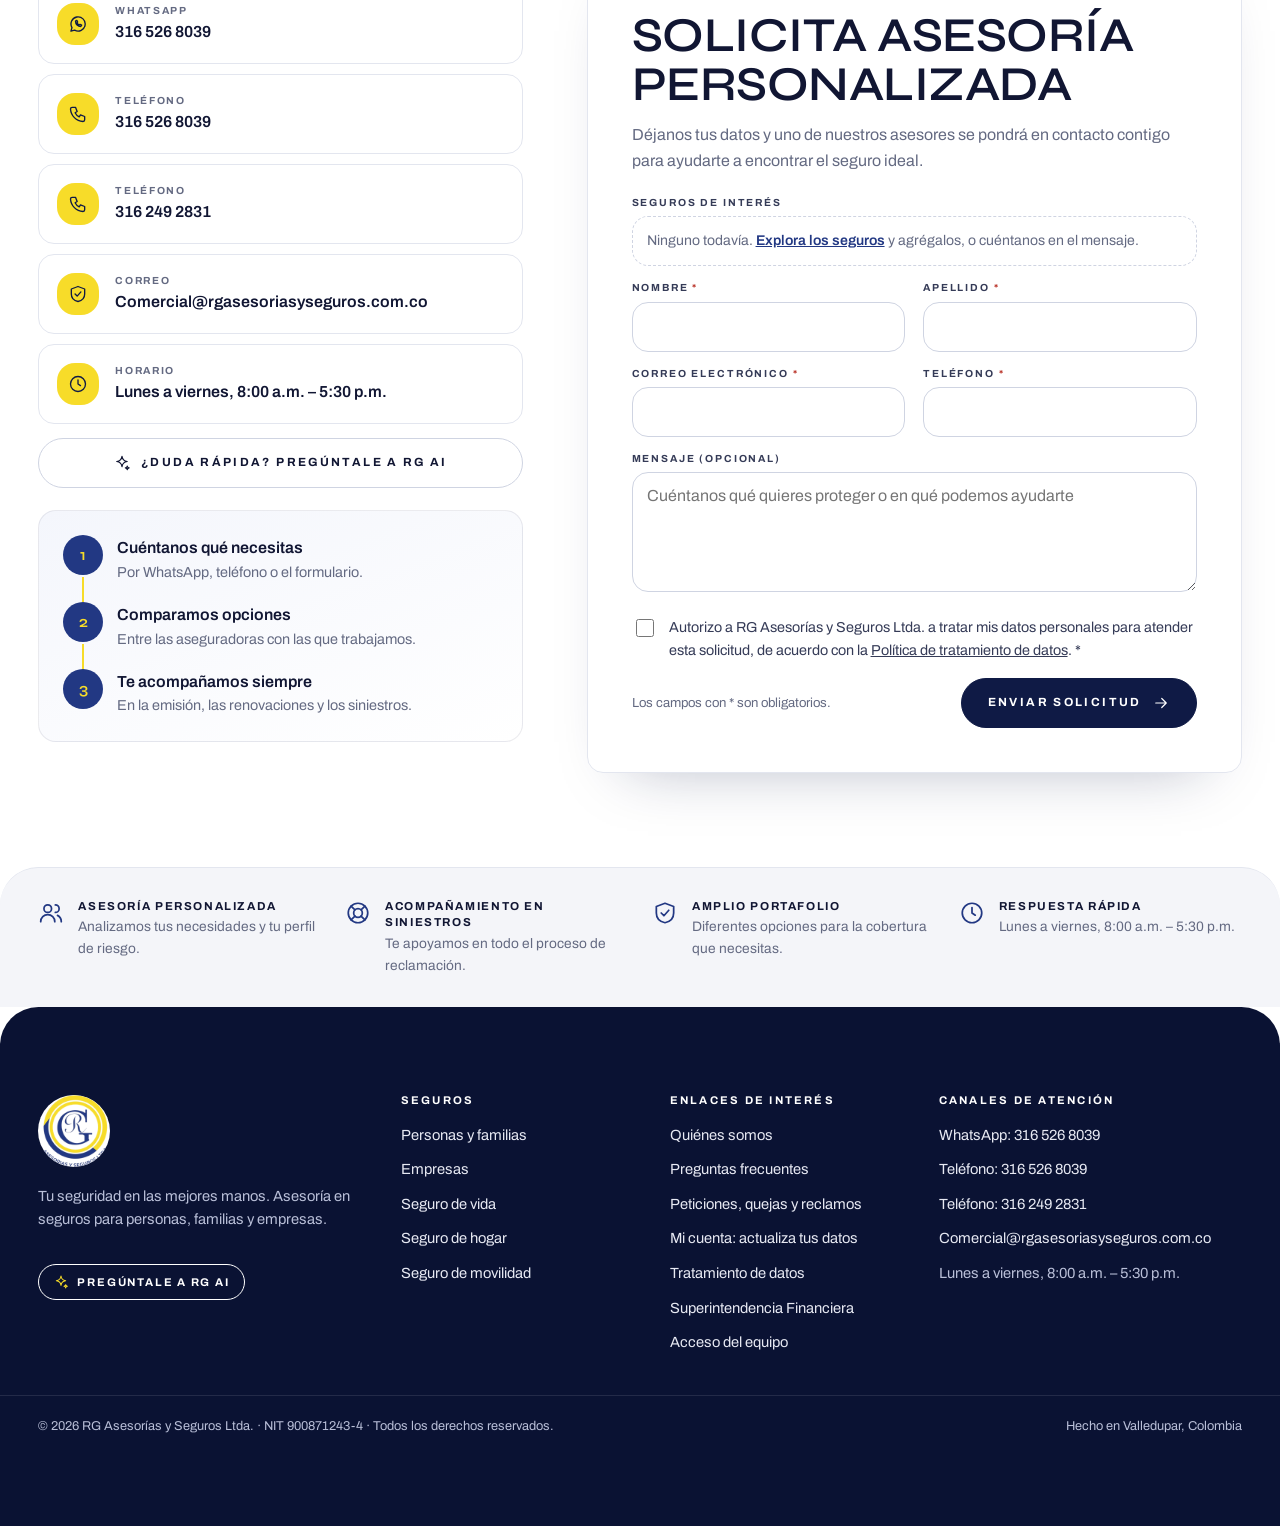
==== commit 1d0f5219: "Fotos mejoradas con IA, fotos del equipo, banda de notificaciones, Ver más seguros al instante Co-Au" ====
--- a/index.html
+++ b/index.html
@@ -875,6 +875,37 @@
 .ver-todos button span { display: inline-block; transition: transform .25s; }
 .ver-todos button[aria-expanded="true"] span { transform: rotate(180deg); }
 .dlg__cuerpo section, .dlg__cuerpo h2 { scroll-margin-top: 84px; }
+/* "Ver más seguros": las tarjetas extra aparecen al instante, sin esperar la animación de entrada */
+[data-products].ver-todo > :nth-child(n+7) { opacity: 1; transform: none; filter: none; transition-delay: 0s; animation: aparecer .35s ease both; }
+@keyframes aparecer { from { opacity: 0; transform: translateY(10px); } }
+/* Sobre RG con foto del equipo */
+.sobre { display: grid; grid-template-columns: 1.15fr 1fr; column-gap: clamp(24px, 4vw, 56px); align-items: center; }
+.sobre__datos { grid-column: 1 / -1; }
+.sobre__foto { margin: 0; border-radius: 20px; overflow: hidden; box-shadow: 0 30px 60px -30px rgb(0 0 0 / 60%); transform: rotate(1.5deg); transition: transform .6s var(--ease); }
+.sobre__foto:hover { transform: rotate(0) scale(1.02); }
+.sobre__foto img { display: block; width: 100%; height: auto; }
+@media (max-width: 860px) { .sobre { grid-template-columns: 1fr; } .sobre__foto { margin-top: 28px; transform: none; } }
+/* Banda: notificaciones en un celular */
+.avisos { display: grid; grid-template-columns: 1fr auto; gap: clamp(28px, 5vw, 72px); align-items: center; padding: clamp(28px, 4vw, 48px) clamp(24px, 5vw, 64px); border-radius: 28px; background: linear-gradient(135deg, #fff8d6 0%, #f3f6ff 60%); border: 1px solid rgb(17 22 51 / 7%); overflow: hidden; }
+.avisos__texto p { max-width: 520px; }
+.movil { width: 290px; height: 330px; padding: 10px 10px 0; border-radius: 46px 46px 0 0; background: #0d1433; margin-bottom: calc(-1 * clamp(28px, 4vw, 48px)); box-shadow: 0 30px 60px -28px rgb(13 20 51 / 55%); }
+.movil__pantalla { position: relative; height: 100%; padding: 46px 12px 0; border-radius: 37px 37px 0 0; overflow: hidden; color: #fff; text-align: center;
+  background: radial-gradient(120% 90% at 20% 0%, #3d5bc4 0%, var(--navy) 50%, #0a1233 100%); }
+.movil__isla { position: absolute; top: 10px; left: 50%; width: 92px; height: 26px; margin-left: -46px; border-radius: 20px; background: #000; }
+.movil__hora { display: block; font: 600 3.1rem/1 var(--display); letter-spacing: .01em; }
+.movil__fecha { display: block; margin: 4px 0 16px; font-size: .78rem; opacity: .8; }
+.noti { display: flex; gap: 10px; align-items: flex-start; margin-bottom: 8px; padding: 10px 12px; border-radius: 18px; text-align: left; color: var(--ink);
+  background: rgb(255 255 255 / 88%); backdrop-filter: blur(8px); box-shadow: 0 8px 18px -10px rgb(0 0 0 / 50%); opacity: 0; }
+.noti img { width: 30px; height: 30px; border-radius: 8px; flex: none; background: #fff; }
+.noti small { display: block; font-size: .62rem; color: #6b7086; }
+.noti b { display: block; font-size: .8rem; line-height: 1.25; }
+.noti span { display: block; font-size: .72rem; line-height: 1.3; color: #3b4057; }
+.noti--1 { animation: noti1 10s infinite; } .noti--2 { animation: noti2 10s infinite; } .noti--3 { animation: noti3 10s infinite; }
+@keyframes noti1 { 0% { opacity: 0; transform: translateY(-16px) scale(.95); } 4%, 90% { opacity: 1; transform: none; } 97%, 100% { opacity: 0; transform: scale(.97); } }
+@keyframes noti2 { 0%, 28% { opacity: 0; transform: translateY(-16px) scale(.95); } 32%, 90% { opacity: 1; transform: none; } 97%, 100% { opacity: 0; transform: scale(.97); } }
+@keyframes noti3 { 0%, 56% { opacity: 0; transform: translateY(-16px) scale(.95); } 60%, 90% { opacity: 1; transform: none; } 97%, 100% { opacity: 0; transform: scale(.97); } }
+@media (prefers-reduced-motion: reduce) { .noti { animation: none; opacity: 1; } }
+@media (max-width: 760px) { .avisos { grid-template-columns: 1fr; } .movil { margin-inline: auto; width: min(290px, 100%); } }
 
 </style>
 </head>
@@ -1108,6 +1139,13 @@
       </div>
     </section>
   
+    <section class="section--tight wrap" aria-labelledby="avisos-titulo">
+      <div class="avisos">
+        <div class="avisos__texto"><span class="eyebrow">Mi cuenta</span><h2 class="h-section" id="avisos-titulo">Tu solicitud, paso a paso</h2><p>Cada vez que tu solicitud avanza te avisamos, y en Mi cuenta ves en qué va: recibida, en gestión o cotizada. Sin tener que llamar a preguntar.</p><div class="sobre__btns"><a class="btn btn--yellow" href="#formulario">Solicitar cotización</a><a class="btn btn--line" href="cuenta/">Entrar a Mi cuenta</a></div></div>
+        <div class="movil" aria-hidden="true"><div class="movil__pantalla"><span class="movil__isla"></span><b class="movil__hora">9:41</b><span class="movil__fecha">lunes, 24 de noviembre</span><div class="noti noti--1"><img src="[data-uri]" data-img="i0" alt=""><div><small>RG Asesorías y Seguros · ahora</small><b>Recibimos tu solicitud</b><span>Un asesor ya la está revisando.</span></div></div><div class="noti noti--2"><img src="[data-uri]" data-img="i0" alt=""><div><small>RG Asesorías y Seguros · ahora</small><b>Tu solicitud está en gestión</b><span>Comparamos opciones entre aseguradoras.</span></div></div><div class="noti noti--3"><img src="[data-uri]" data-img="i0" alt=""><div><small>RG Asesorías y Seguros · ahora</small><b>¡Tu cotización está lista!</b><span>Entra a Mi cuenta para verla.</span></div></div></div></div>
+      </div>
+    </section>
+
 
     <section id="seguros" class="section--tight wrap cabeza" aria-labelledby="titulo-seguros"><span class="eyebrow">Catálogo</span><h2 class="h-section" id="titulo-seguros">Nuestros seguros</h2><p>Soluciones para proteger lo que más valoras, con asesoría personalizada para encontrar la cobertura ideal.</p></section>
 
@@ -1304,6 +1342,7 @@
     <section class="section wrap" aria-labelledby="sobre-titulo">
       <div class="sobre">
         <div><span class="eyebrow">Sobre RG</span><h2 class="h-section" id="sobre-titulo">Más de 15 años protegiendo lo que más valoras</h2><p>Somos profesionales especializados en asesoría en seguros y protección patrimonial en Valledupar, Cesar. Te ayudamos a tomar decisiones informadas para cuidar tu patrimonio, tu bienestar y tu futuro.</p><div class="sobre__btns"><a class="btn btn--yellow" href="#nosotros">Conócenos</a><a class="btn btn--ghost" href="#nosotros" data-ir="misión">Misión y visión</a><a class="btn btn--ghost" href="#nosotros" data-ir="equipo-titulo">Nuestro equipo</a></div></div>
+        <figure class="sobre__foto"><img src="[data-uri]" data-img="i18" width="1280" height="786" alt="Equipo de RG Asesorías y Seguros" loading="lazy"></figure>
         <ul class="sobre__datos"><li><b><i>+</i><span data-contar="15">15</span></b><small>Años de experiencia</small></li><li><b><span data-contar="12">12</span></b><small>Tipos de seguros</small></li><li><b><span data-contar="7">7</span></b><small>Personas a tu servicio</small></li></ul>
       </div>
     </section>
@@ -1427,7 +1466,7 @@
     <section class="section wrap" aria-labelledby="historia-titulo">
       <div class="story">
         <picture>
-          <img class="reveal" src="[data-uri]" data-img="i18" width="853" height="1280" alt="Equipo de RG Asesorías y Seguros" loading="lazy">
+          <img class="reveal" src="[data-uri]" data-img="i19" width="853" height="1280" alt="Equipo de RG Asesorías y Seguros" loading="lazy">
         </picture>
         <div>
           <span class="eyebrow">La empresa</span>
@@ -1466,9 +1505,9 @@
     <section class="section--tight wrap" aria-labelledby="equipo-titulo" style="padding-bottom:clamp(56px,7vw,100px)">
       <div class="row-head"><h2 class="h-section" id="equipo-titulo">Las personas detrás de RG</h2><a class="link" href="#contacto">Habla con nuestro equipo<svg class="icon" aria-hidden="true"><use href="#i-arrow"/></svg></a></div>
       <div class="gallery">
-        <picture class="g1"><img src="[data-uri]" data-img="i3" width="1280" height="853" alt="Equipo de RG Asesorías y Seguros conversando" loading="lazy"></picture>
-        <picture><img src="[data-uri]" data-img="i19" width="480" height="720" alt="Asesora de RG Asesorías y Seguros" loading="lazy"></picture>
-        <picture><img src="[data-uri]" data-img="i20" width="480" height="720" alt="Asesora de RG Asesorías y Seguros" loading="lazy"></picture>
+        <picture class="g1"><img src="[data-uri]" data-img="i20" width="1280" height="852" alt="Equipo de RG Asesorías y Seguros en la oficina" loading="lazy"></picture>
+        <picture><img src="[data-uri]" data-img="i21" width="480" height="720" alt="Asesora de RG Asesorías y Seguros" loading="lazy"></picture>
+        <picture><img src="[data-uri]" data-img="i22" width="480" height="720" alt="Asesora de RG Asesorías y Seguros" loading="lazy"></picture>
       </div>
       <p class="equipo-intro reveal"><b>El equipo detrás de tu tranquilidad.</b> En RG Asesorías y Seguros creemos que la verdadera protección comienza con las personas. Somos un equipo comprometido con brindar asesoría cercana, soluciones confiables y acompañamiento en cada etapa de la vida de nuestros clientes.</p>
       <div class="equipo">
@@ -1647,9 +1686,9 @@
 (function () {
   var IMG = {
 "i0":"[data-uri]",
-"i1":"[data-uri]",
-"i2":"[data-uri]",
-"i3":"[data-uri]",
+"i1":"[data-uri]",
+"i2":"[data-uri]",
+"i3":"[data-uri]",
 "i4":"[data-uri]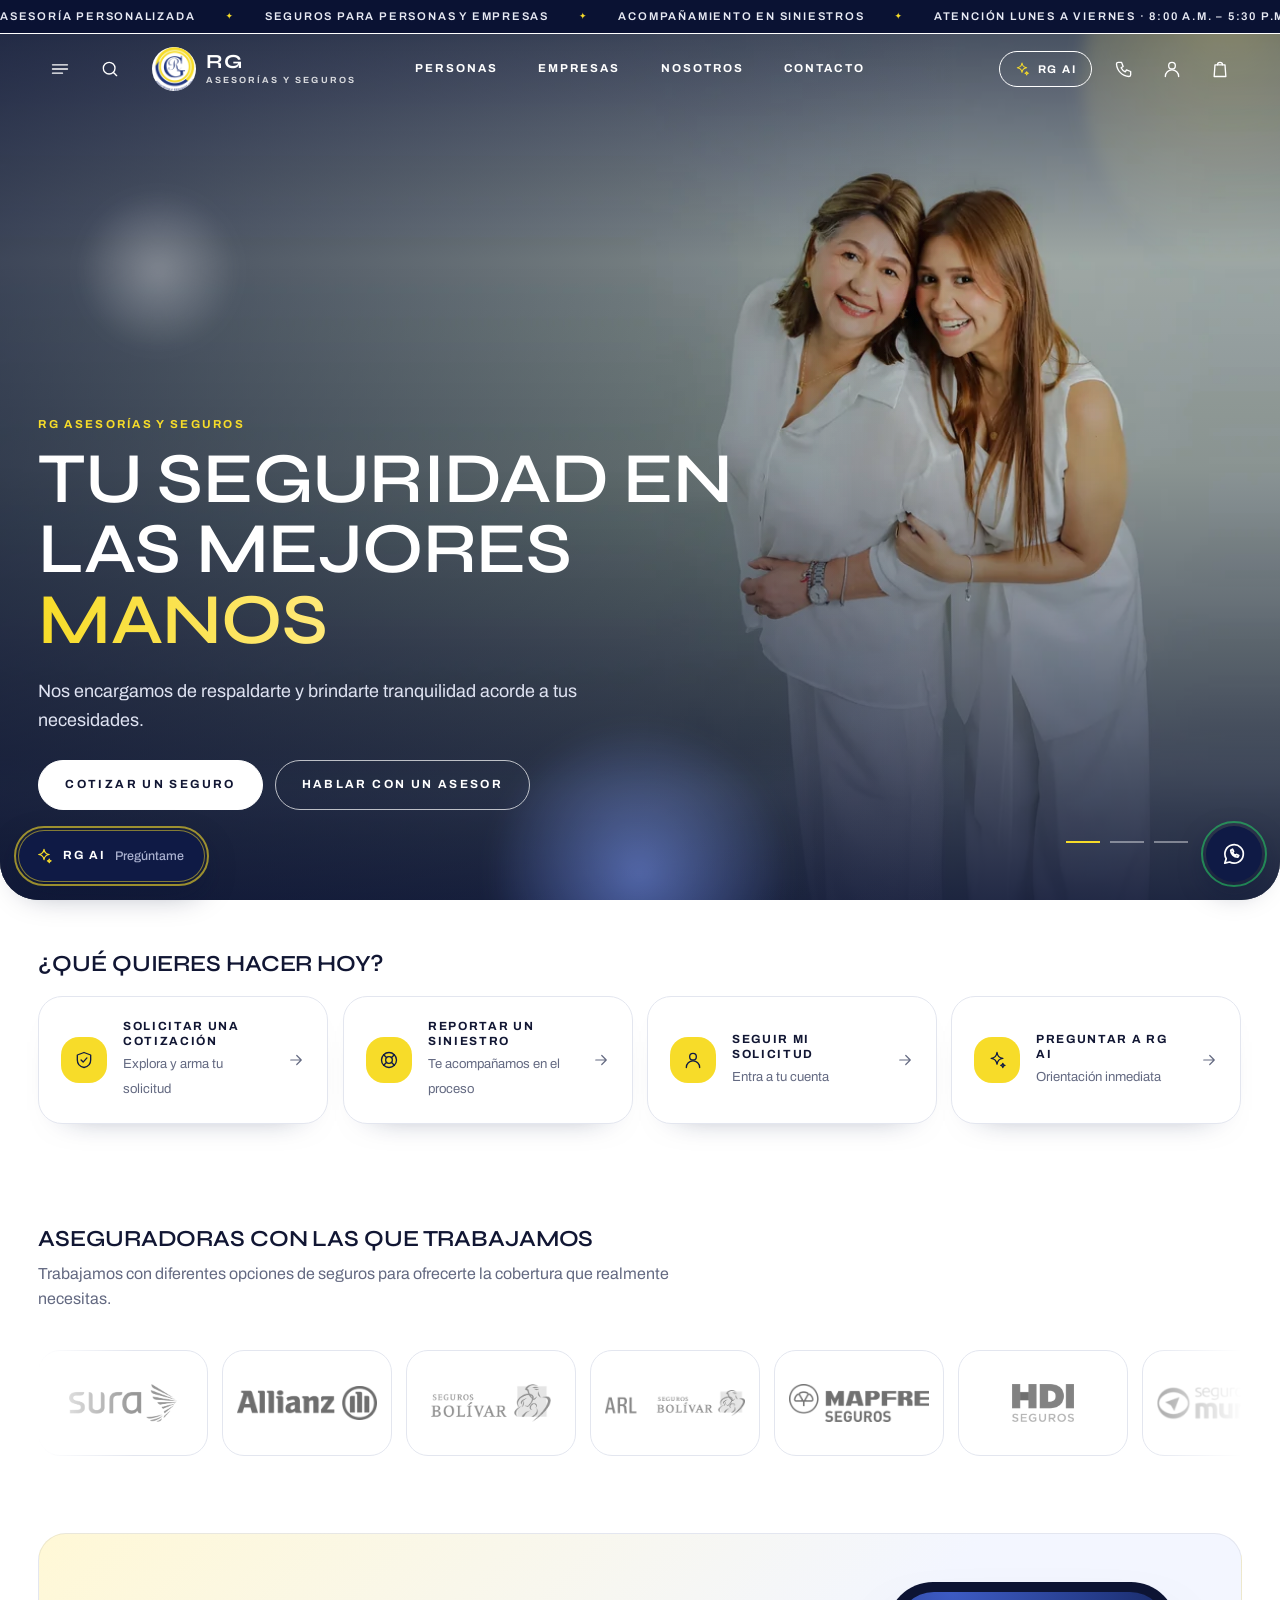
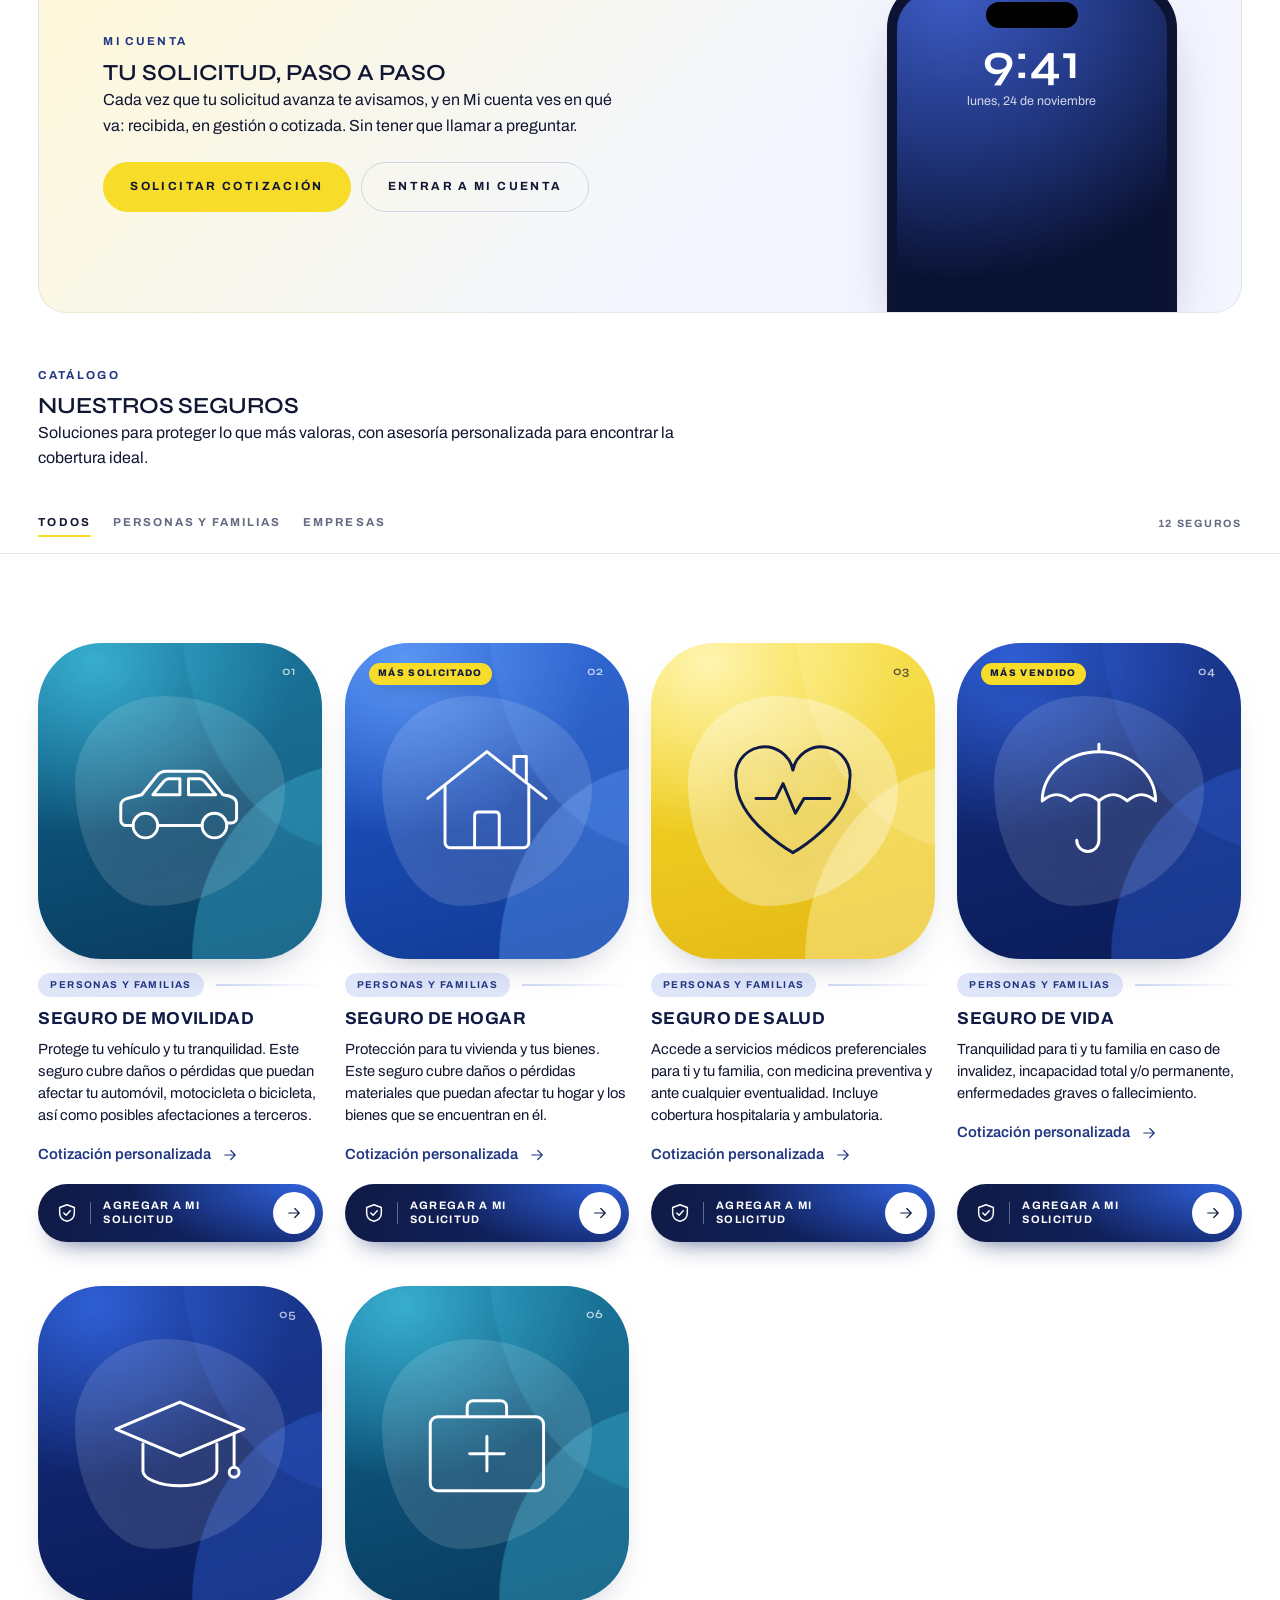
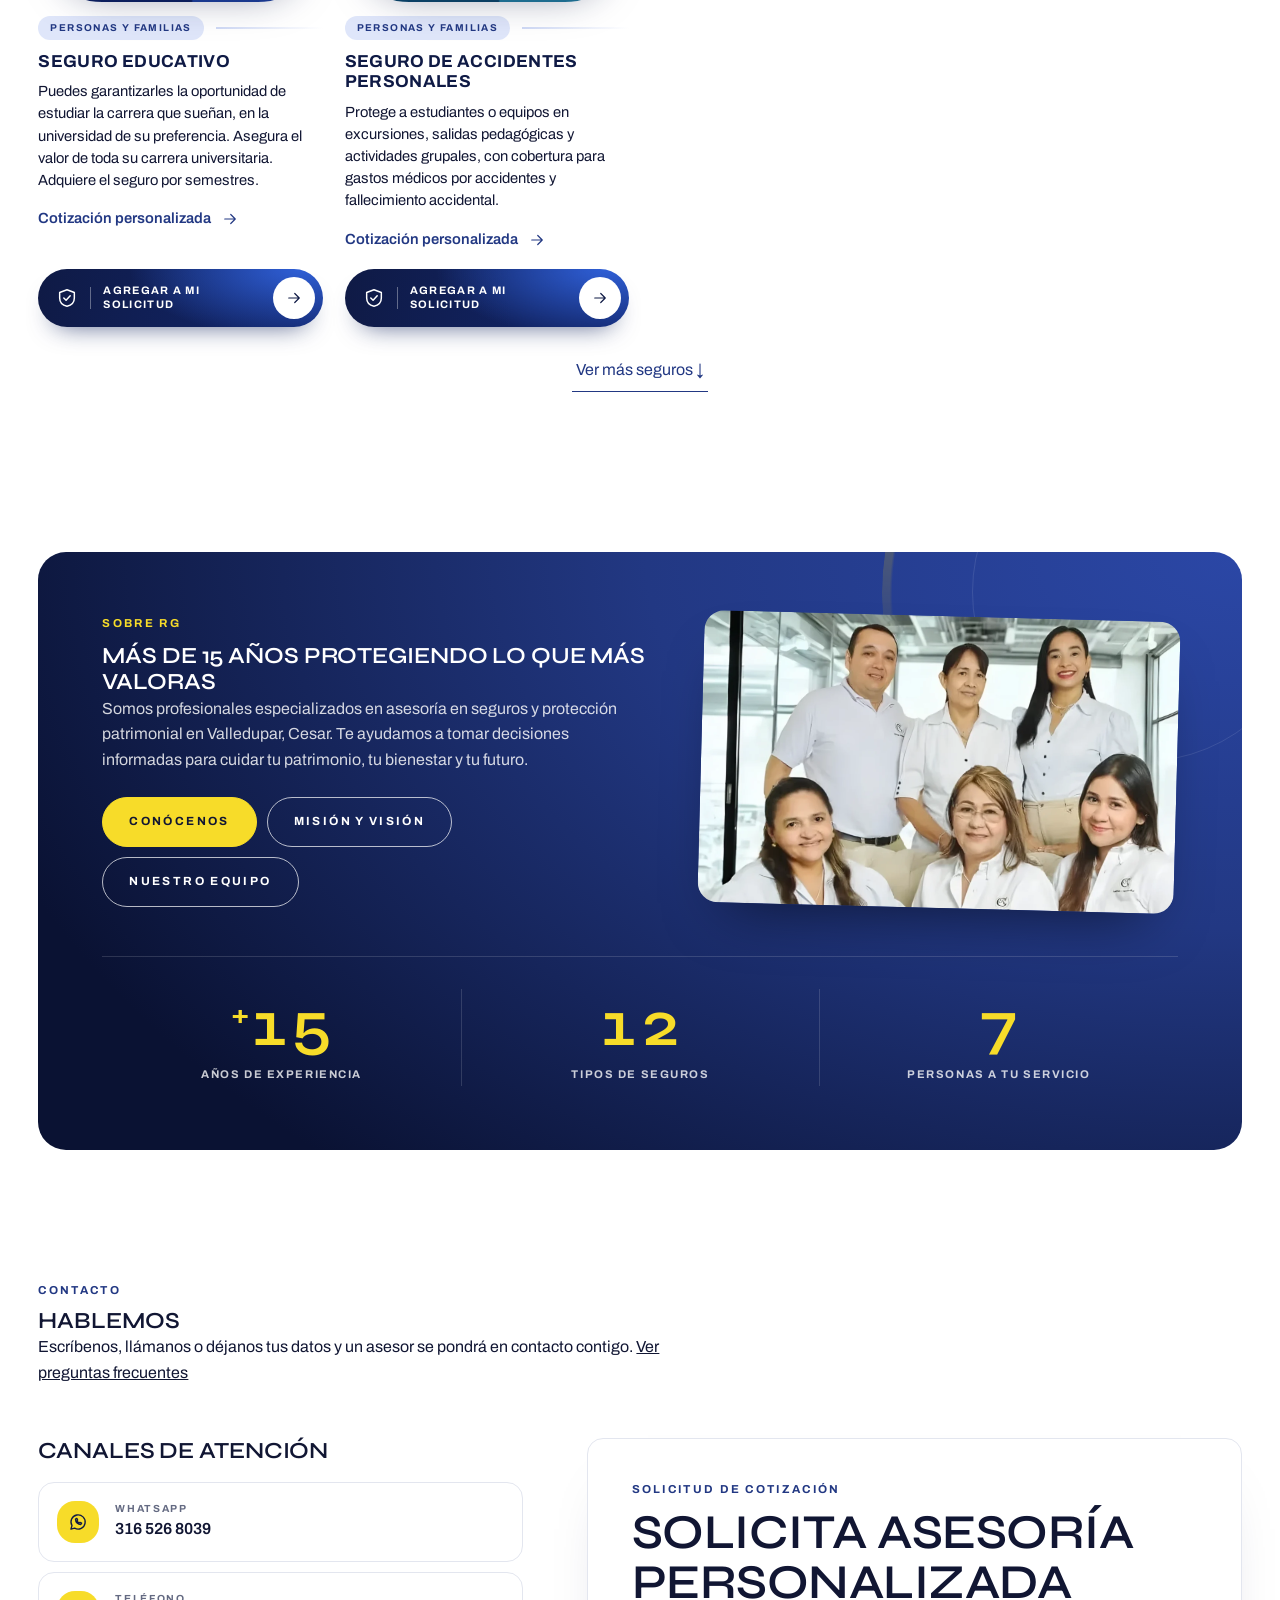
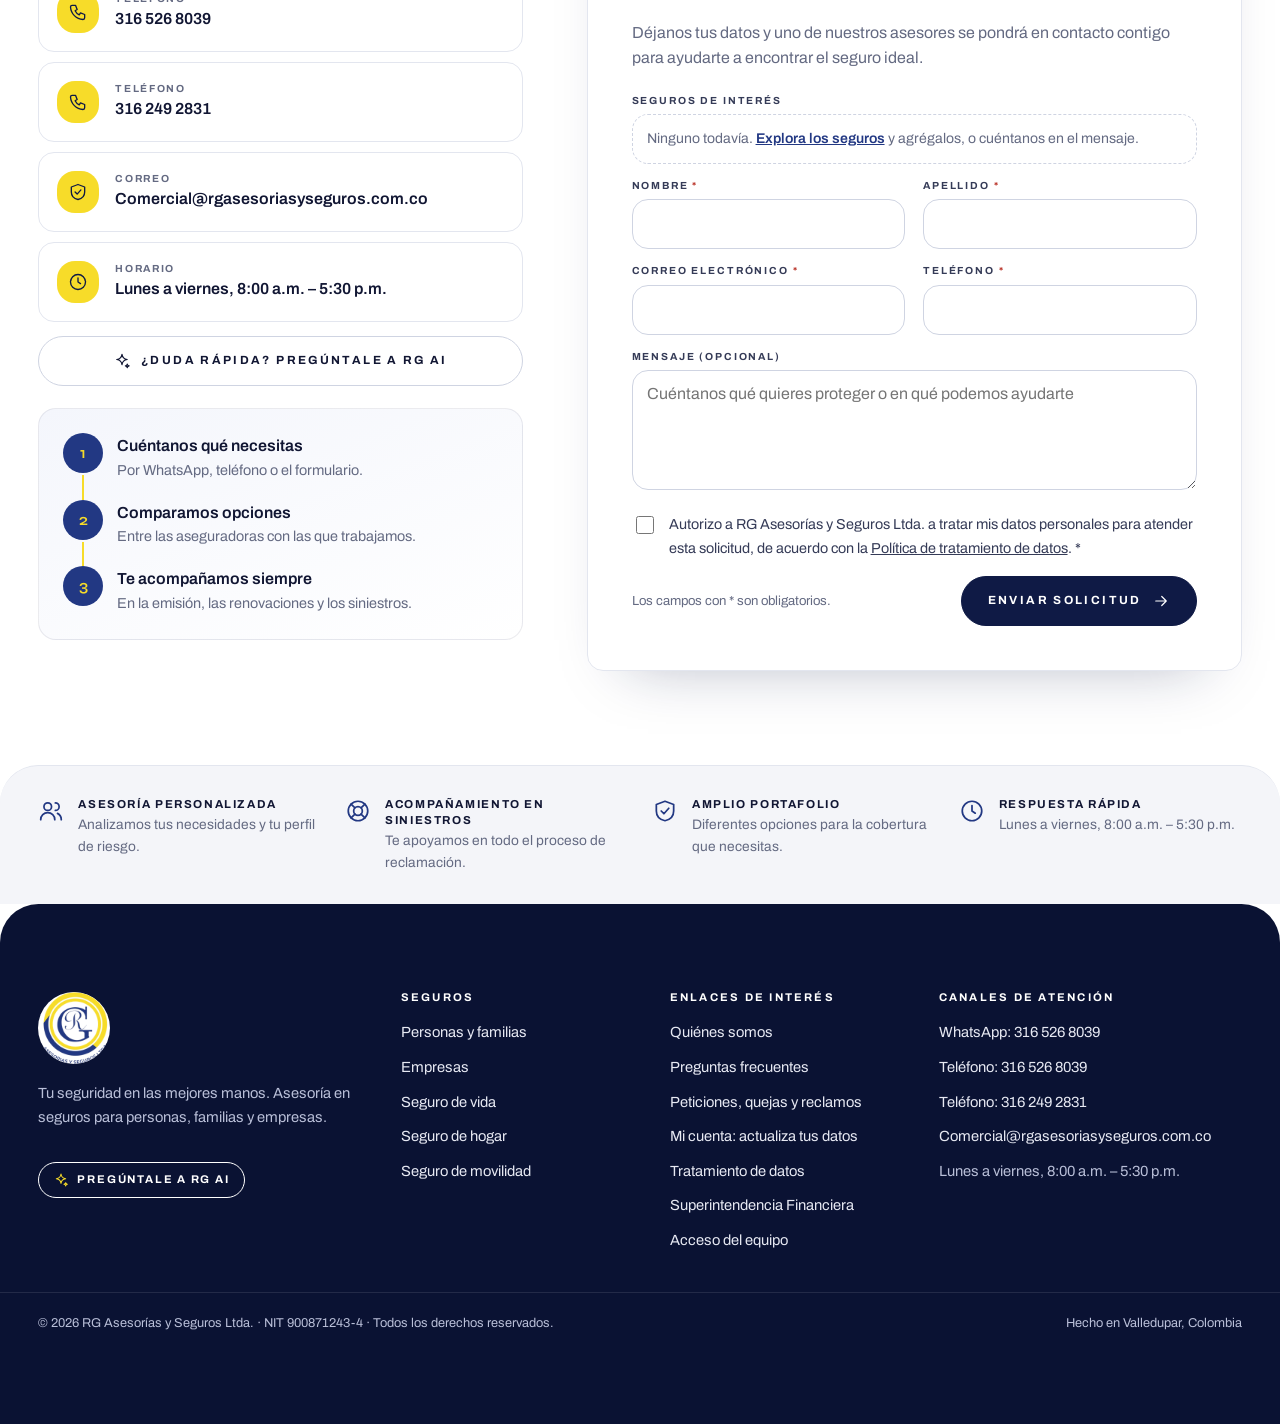
==== commit 1e740446: "Menos espacio alrededor de la banda de notificaciones Co-Authored-By: Claude Opus 5.5 <noreply@anthr" ====
--- a/index.html
+++ b/index.html
@@ -906,6 +906,9 @@
 @keyframes noti3 { 0%, 56% { opacity: 0; transform: translateY(-16px) scale(.95); } 60%, 90% { opacity: 1; transform: none; } 97%, 100% { opacity: 0; transform: scale(.97); } }
 @media (prefers-reduced-motion: reduce) { .noti { animation: none; opacity: 1; } }
 @media (max-width: 760px) { .avisos { grid-template-columns: 1fr; } .movil { margin-inline: auto; width: min(290px, 100%); } }
+/* la banda queda pegada a los logos y al catálogo, sin huecos */
+main > [aria-labelledby="avisos-titulo"] { padding-top: 8px; padding-bottom: 0; }
+main > #seguros.cabeza { padding-top: clamp(40px, 4.5vw, 56px); }
 
 </style>
 </head>
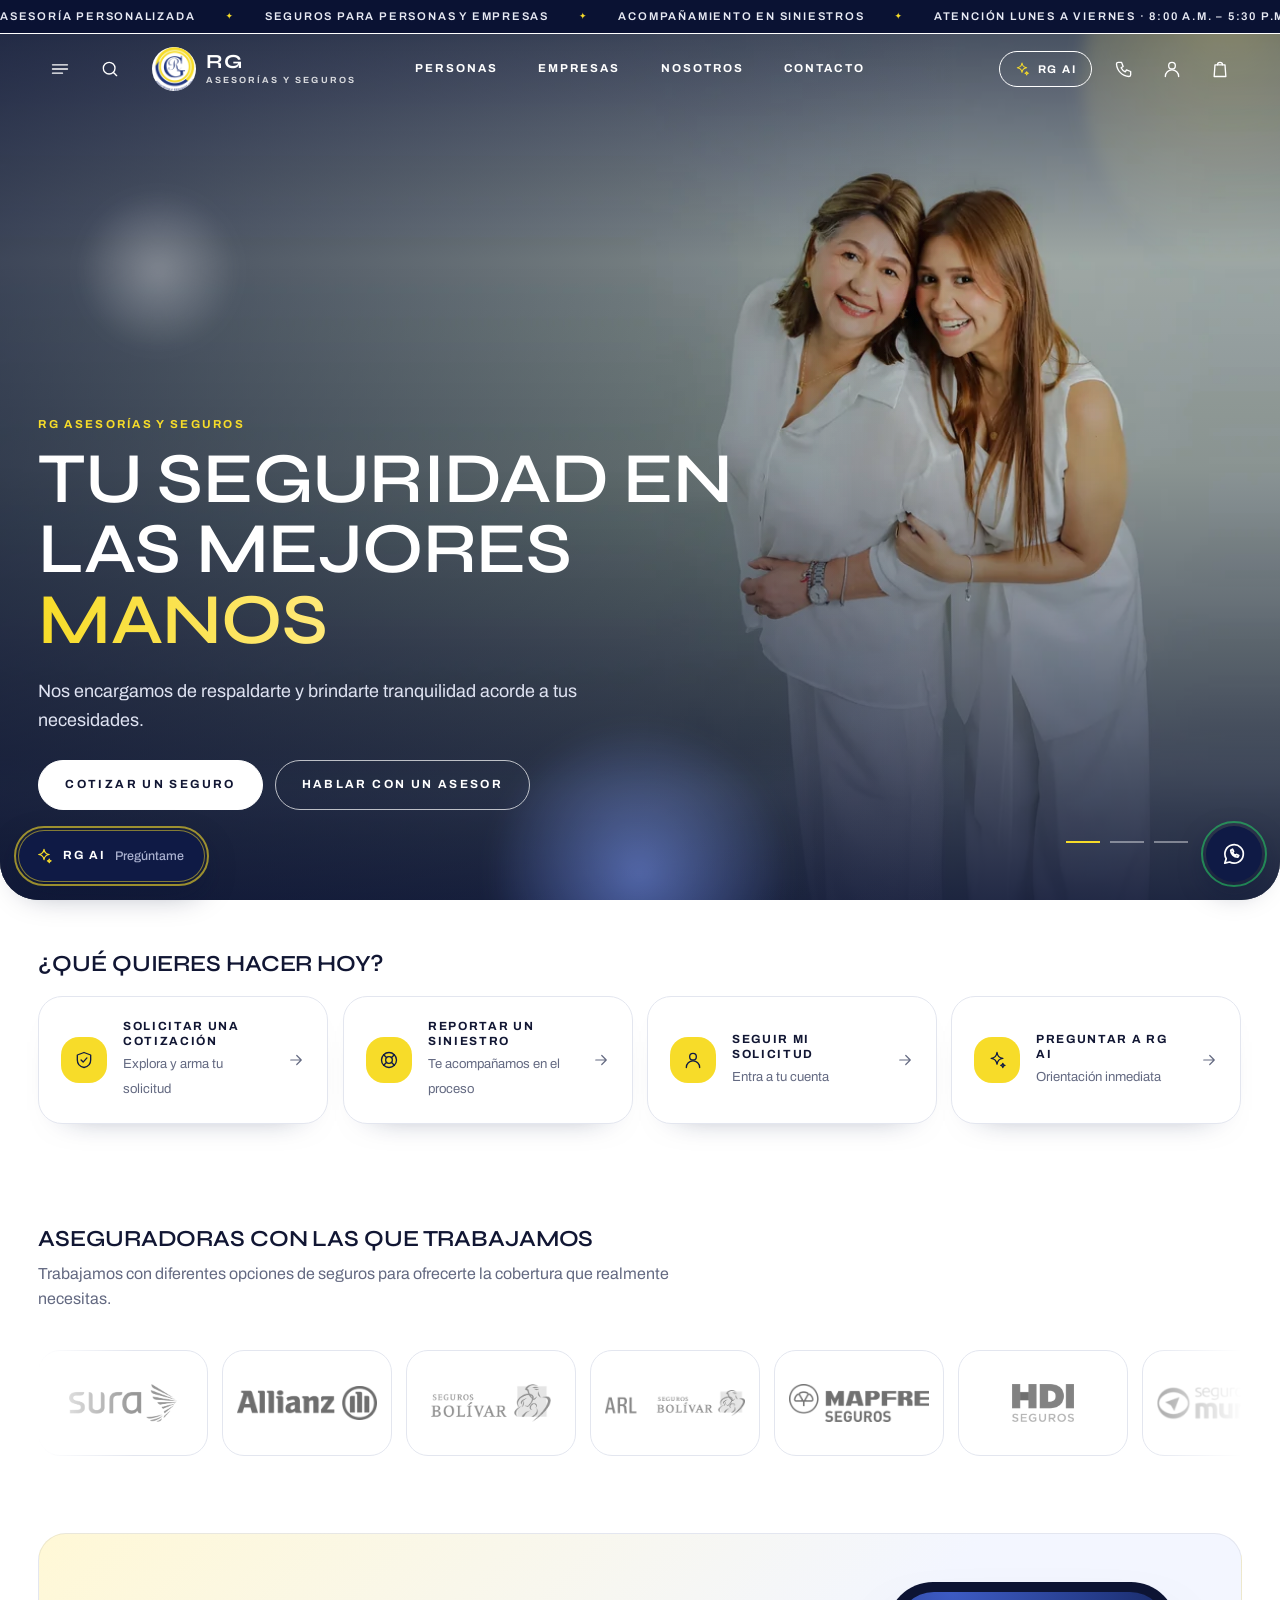
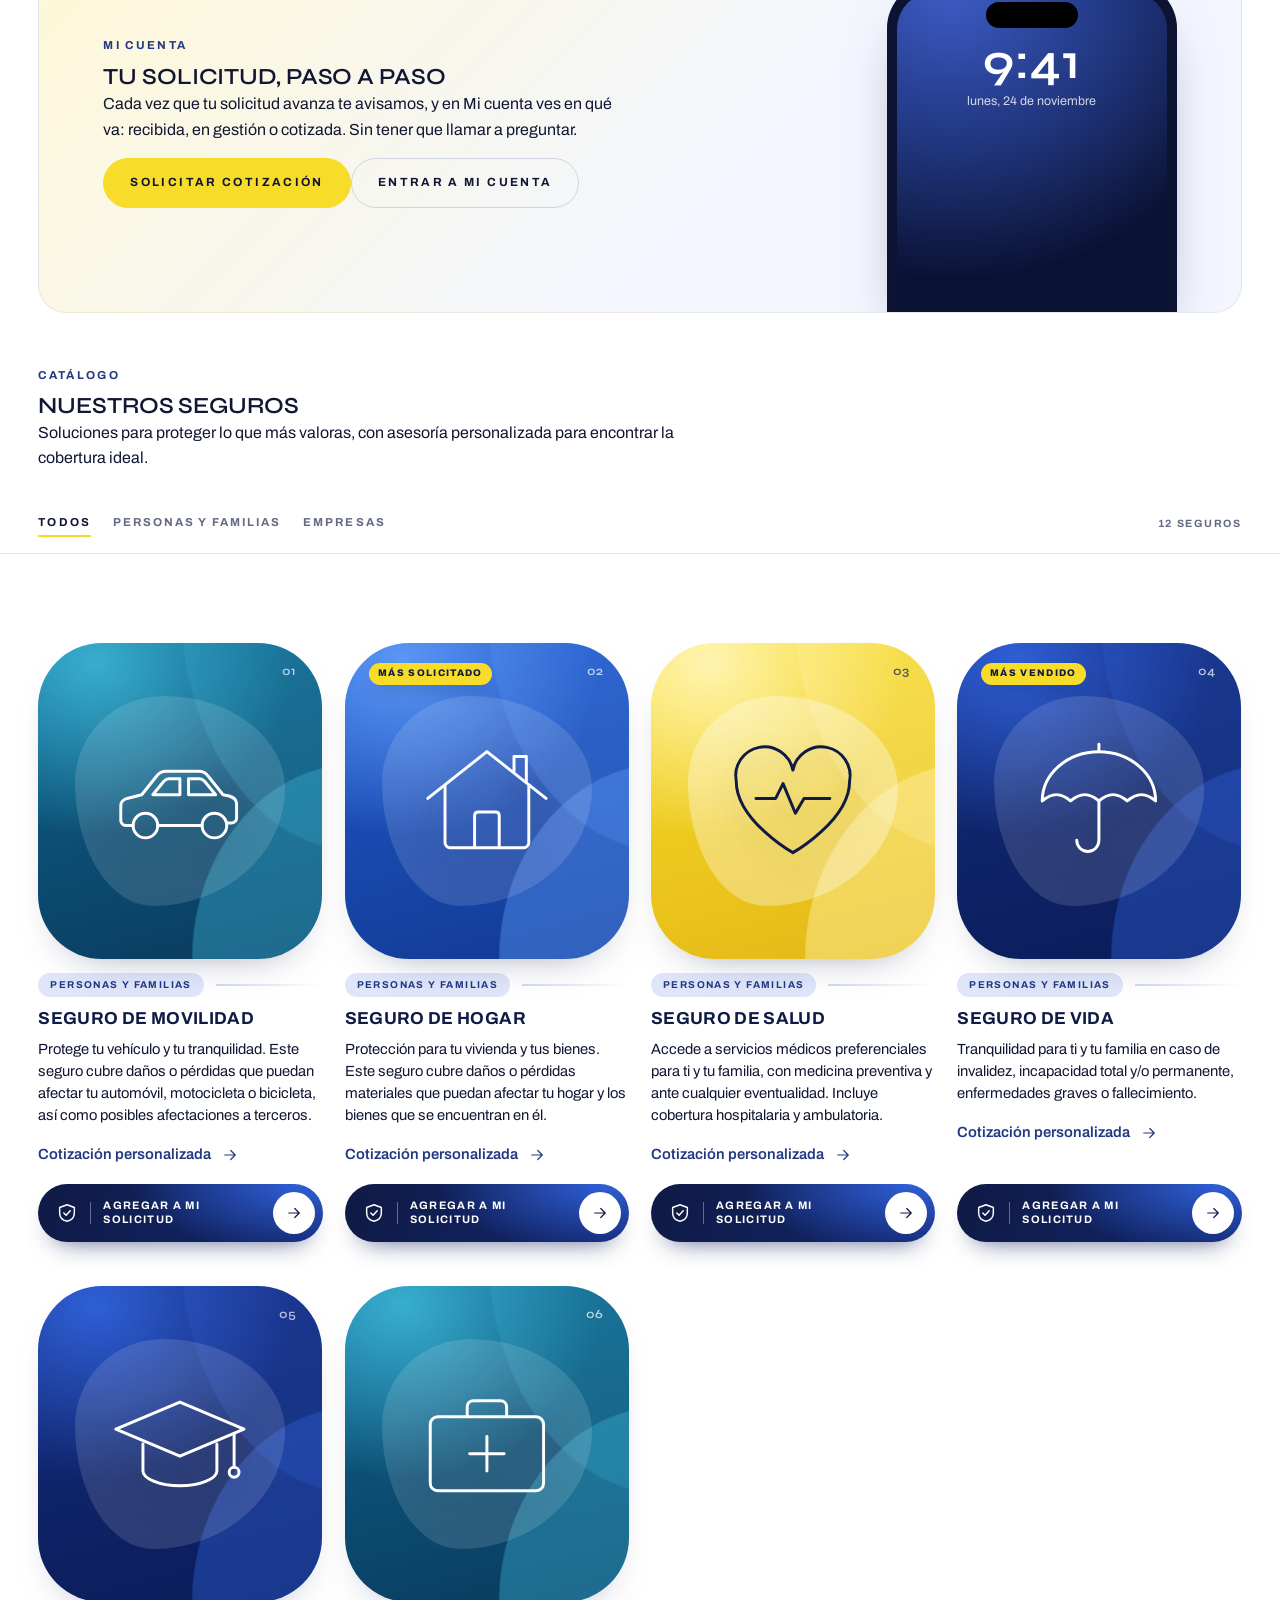
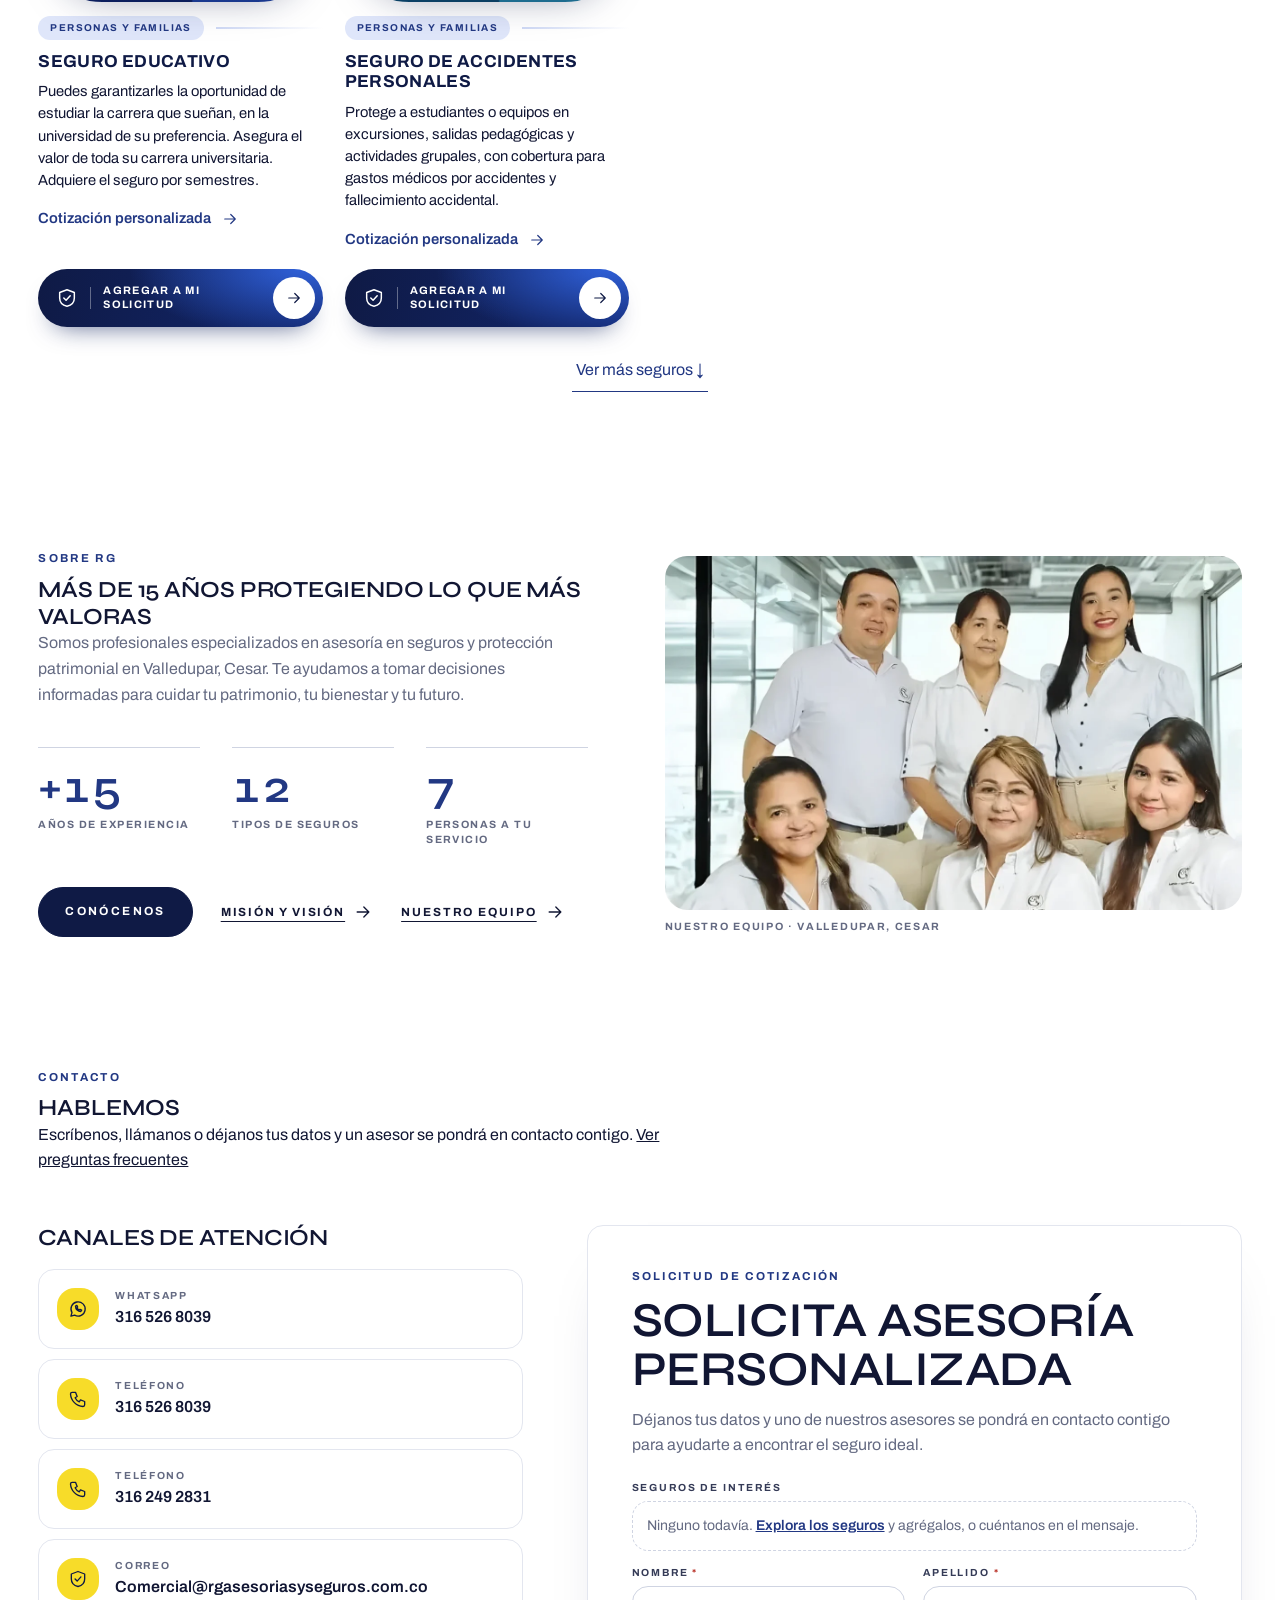
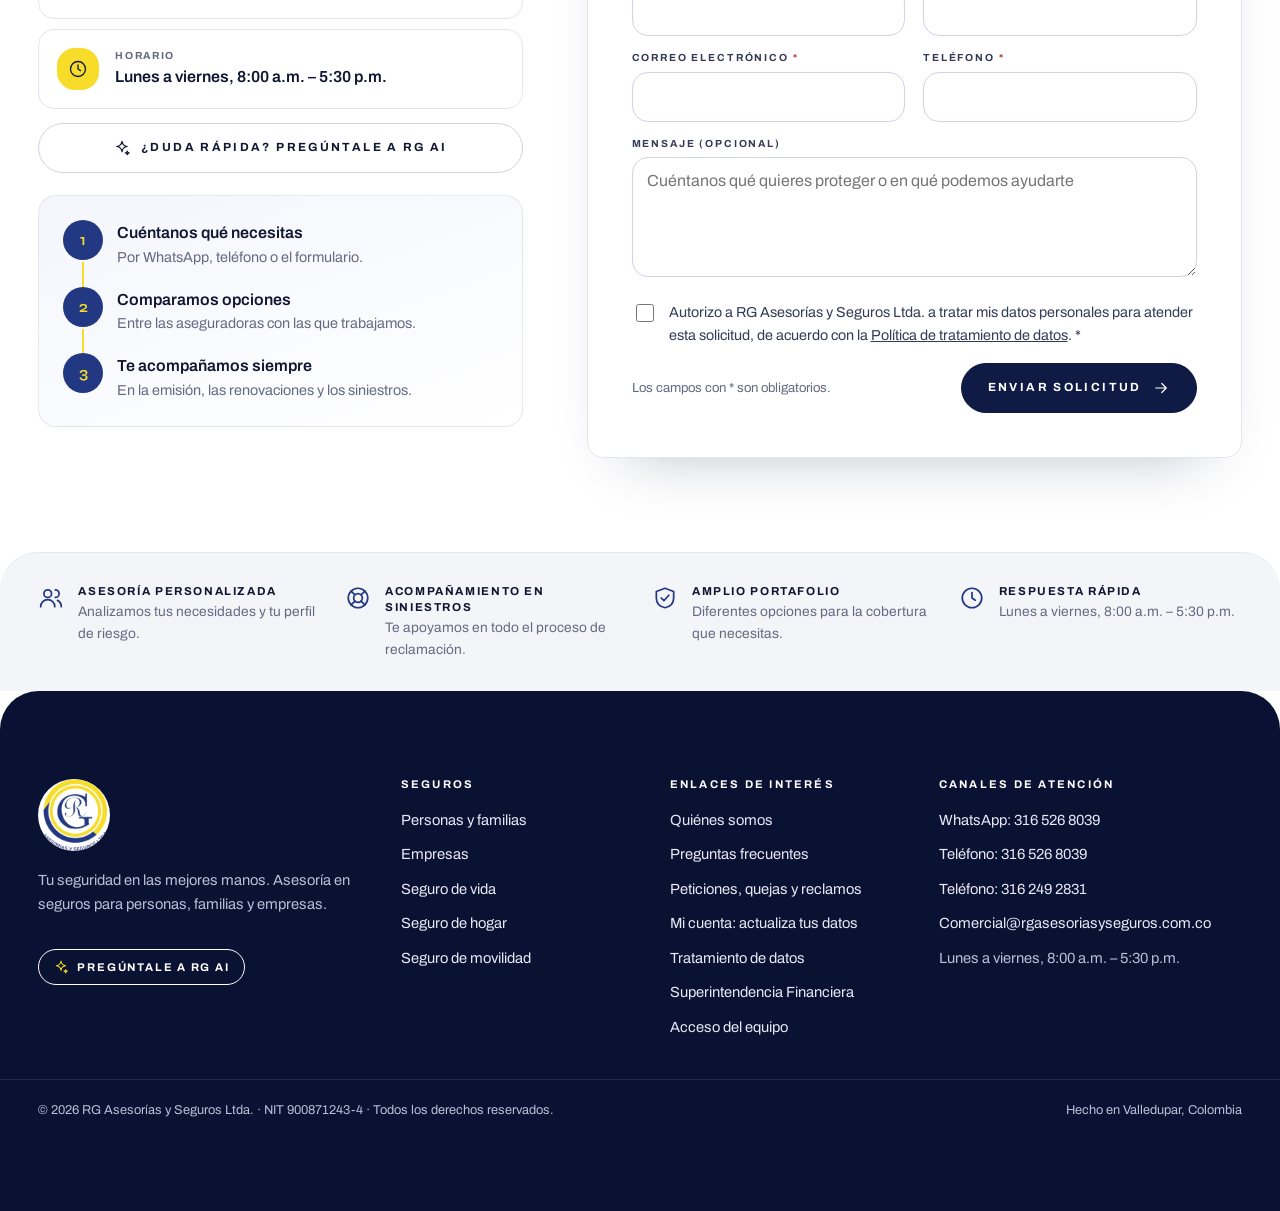
==== commit 1d18ff8f: "Sobre RG rediseñado (claro y editorial) y solo 2 notificaciones en el celular Co-Authored-By: Claude" ====
--- a/index.html
+++ b/index.html
@@ -835,26 +835,8 @@
 .cabeza p { max-width: 640px; }
 main > .section { padding-block: clamp(48px, 5.5vw, 76px); }
 main > .tras-cabeza { padding-top: 28px; }
-.sobre { position: relative; overflow: hidden; isolation: isolate; padding: clamp(32px, 5vw, 64px); border-radius: 28px; color: #fff;
   background: radial-gradient(110% 140% at 100% 0%, #2b47a6 0%, var(--navy) 45%, var(--night-2, #0a1233) 100%); }
-/* anillos que giran despacio detrás del texto: dan vida sin distraer */
-.sobre::before, .sobre::after { content: ""; position: absolute; z-index: -1; border-radius: 50%; pointer-events: none; }
-.sobre::before { width: 520px; height: 520px; right: -160px; top: -220px; background: conic-gradient(from 0deg, transparent 0 70%, rgb(255 214 0 / 35%) 85%, transparent 100%);
-  -webkit-mask: radial-gradient(closest-side, transparent 96%, #000 97%); mask: radial-gradient(closest-side, transparent 96%, #000 97%); animation: sobre-giro 14s linear infinite; }
-.sobre::after { width: 340px; height: 340px; right: -70px; top: -130px; border: 1px solid rgb(255 255 255 / 10%); }
-@keyframes sobre-giro { to { transform: rotate(360deg); } }
-.sobre .h-section { color: #fff; max-width: 720px; }
-.sobre p { color: rgb(255 255 255 / 82%); max-width: 600px; }
-.sobre .eyebrow { color: var(--yellow); }
 .sobre__btns { display: flex; flex-wrap: wrap; gap: 10px; margin-top: 24px; }
-.sobre__datos { list-style: none; margin: clamp(32px, 4vw, 48px) 0 0; padding: clamp(24px, 3vw, 32px) 0 0; display: grid; grid-template-columns: repeat(3, 1fr); border-top: 1px solid rgb(255 255 255 / 14%); }
-.sobre__datos li { display: flex; flex-direction: column; align-items: center; text-align: center; gap: 10px; padding: 4px 12px; }
-.sobre__datos li + li { border-left: 1px solid rgb(255 255 255 / 14%); }
-.sobre__datos b { display: flex; align-items: flex-start; justify-content: center; font: 600 clamp(2.6rem, 5vw, 4.2rem)/1 var(--display); color: var(--yellow); font-variant-numeric: tabular-nums; }
-.sobre__datos b i { font-style: normal; font-size: .55em; margin-top: .12em; }
-.sobre__datos small { font: 700 .7rem/1.3 var(--ui, inherit); letter-spacing: .14em; text-transform: uppercase; color: rgb(255 255 255 / 78%); }
-@media (max-width: 560px) { .sobre__datos li { padding: 4px 6px; } .sobre__datos small { font-size: .6rem; letter-spacing: .08em; } }
-@media (prefers-reduced-motion: reduce) { .sobre::before { animation: none; } }
 /* proceso bajo los canales de contacto */
 .pasos-rg { list-style: none; counter-reset: paso; margin: 22px 0 0; padding: 24px; border-radius: 18px; background: linear-gradient(160deg, #f4f6fc, #fff); border: 1px solid rgb(17 22 51 / 8%); display: grid; gap: 18px; position: relative; }
 .pasos-rg li { counter-increment: paso; display: grid; grid-template-columns: 40px 1fr; column-gap: 14px; position: relative; }
@@ -878,13 +860,6 @@
 /* "Ver más seguros": las tarjetas extra aparecen al instante, sin esperar la animación de entrada */
 [data-products].ver-todo > :nth-child(n+7) { opacity: 1; transform: none; filter: none; transition-delay: 0s; animation: aparecer .35s ease both; }
 @keyframes aparecer { from { opacity: 0; transform: translateY(10px); } }
-/* Sobre RG con foto del equipo */
-.sobre { display: grid; grid-template-columns: 1.15fr 1fr; column-gap: clamp(24px, 4vw, 56px); align-items: center; }
-.sobre__datos { grid-column: 1 / -1; }
-.sobre__foto { margin: 0; border-radius: 20px; overflow: hidden; box-shadow: 0 30px 60px -30px rgb(0 0 0 / 60%); transform: rotate(1.5deg); transition: transform .6s var(--ease); }
-.sobre__foto:hover { transform: rotate(0) scale(1.02); }
-.sobre__foto img { display: block; width: 100%; height: auto; }
-@media (max-width: 860px) { .sobre { grid-template-columns: 1fr; } .sobre__foto { margin-top: 28px; transform: none; } }
 /* Banda: notificaciones en un celular */
 .avisos { display: grid; grid-template-columns: 1fr auto; gap: clamp(28px, 5vw, 72px); align-items: center; padding: clamp(28px, 4vw, 48px) clamp(24px, 5vw, 64px); border-radius: 28px; background: linear-gradient(135deg, #fff8d6 0%, #f3f6ff 60%); border: 1px solid rgb(17 22 51 / 7%); overflow: hidden; }
 .avisos__texto p { max-width: 520px; }
@@ -900,15 +875,27 @@
 .noti small { display: block; font-size: .62rem; color: #6b7086; }
 .noti b { display: block; font-size: .8rem; line-height: 1.25; }
 .noti span { display: block; font-size: .72rem; line-height: 1.3; color: #3b4057; }
-.noti--1 { animation: noti1 10s infinite; } .noti--2 { animation: noti2 10s infinite; } .noti--3 { animation: noti3 10s infinite; }
+.noti--1 { animation: noti1 8s infinite; } .noti--2 { animation: noti2 8s infinite; }
 @keyframes noti1 { 0% { opacity: 0; transform: translateY(-16px) scale(.95); } 4%, 90% { opacity: 1; transform: none; } 97%, 100% { opacity: 0; transform: scale(.97); } }
 @keyframes noti2 { 0%, 28% { opacity: 0; transform: translateY(-16px) scale(.95); } 32%, 90% { opacity: 1; transform: none; } 97%, 100% { opacity: 0; transform: scale(.97); } }
-@keyframes noti3 { 0%, 56% { opacity: 0; transform: translateY(-16px) scale(.95); } 60%, 90% { opacity: 1; transform: none; } 97%, 100% { opacity: 0; transform: scale(.97); } }
 @media (prefers-reduced-motion: reduce) { .noti { animation: none; opacity: 1; } }
 @media (max-width: 760px) { .avisos { grid-template-columns: 1fr; } .movil { margin-inline: auto; width: min(290px, 100%); } }
 /* la banda queda pegada a los logos y al catálogo, sin huecos */
 main > [aria-labelledby="avisos-titulo"] { padding-top: 8px; padding-bottom: 0; }
 main > #seguros.cabeza { padding-top: clamp(40px, 4.5vw, 56px); }
+
+/* Sobre RG: editorial y claro (texto, cifras con líneas finas, foto recta) */
+.sobre { display: grid; grid-template-columns: 1fr 1.05fr; gap: clamp(32px, 6vw, 88px); align-items: center; }
+.sobre__texto p { max-width: 540px; color: var(--muted, #4c5167); }
+.sobre__datos { list-style: none; margin: clamp(28px, 3.5vw, 40px) 0; padding: 0; display: grid; grid-template-columns: repeat(3, 1fr); gap: clamp(16px, 2.5vw, 32px); }
+.sobre__datos li { padding-top: 16px; border-top: 1px solid var(--line-2, rgb(17 22 51 / 18%)); }
+.sobre__datos b { display: block; font: 600 clamp(2.2rem, 3.6vw, 3rem)/1 var(--display); color: var(--navy); font-variant-numeric: tabular-nums; }
+.sobre__datos small { display: block; margin-top: 8px; font: 700 .66rem/1.35 var(--ui); letter-spacing: .14em; text-transform: uppercase; color: var(--muted, #5b6075); }
+.sobre__acciones { display: flex; flex-wrap: wrap; align-items: center; gap: 14px 28px; }
+.sobre__foto { margin: 0; }
+.sobre__foto img { display: block; width: 100%; height: auto; border-radius: 22px; }
+.sobre__foto figcaption { margin-top: 12px; font: 700 .66rem/1 var(--ui); letter-spacing: .16em; text-transform: uppercase; color: var(--muted, #5b6075); }
+@media (max-width: 860px) { .sobre { grid-template-columns: 1fr; } .sobre__foto { order: -1; } }
 
 </style>
 </head>
@@ -1145,7 +1132,7 @@
     <section class="section--tight wrap" aria-labelledby="avisos-titulo">
       <div class="avisos">
         <div class="avisos__texto"><span class="eyebrow">Mi cuenta</span><h2 class="h-section" id="avisos-titulo">Tu solicitud, paso a paso</h2><p>Cada vez que tu solicitud avanza te avisamos, y en Mi cuenta ves en qué va: recibida, en gestión o cotizada. Sin tener que llamar a preguntar.</p><div class="sobre__btns"><a class="btn btn--yellow" href="#formulario">Solicitar cotización</a><a class="btn btn--line" href="cuenta/">Entrar a Mi cuenta</a></div></div>
-        <div class="movil" aria-hidden="true"><div class="movil__pantalla"><span class="movil__isla"></span><b class="movil__hora">9:41</b><span class="movil__fecha">lunes, 24 de noviembre</span><div class="noti noti--1"><img src="[data-uri]" data-img="i0" alt=""><div><small>RG Asesorías y Seguros · ahora</small><b>Recibimos tu solicitud</b><span>Un asesor ya la está revisando.</span></div></div><div class="noti noti--2"><img src="[data-uri]" data-img="i0" alt=""><div><small>RG Asesorías y Seguros · ahora</small><b>Tu solicitud está en gestión</b><span>Comparamos opciones entre aseguradoras.</span></div></div><div class="noti noti--3"><img src="[data-uri]" data-img="i0" alt=""><div><small>RG Asesorías y Seguros · ahora</small><b>¡Tu cotización está lista!</b><span>Entra a Mi cuenta para verla.</span></div></div></div></div>
+        <div class="movil" aria-hidden="true"><div class="movil__pantalla"><span class="movil__isla"></span><b class="movil__hora">9:41</b><span class="movil__fecha">lunes, 24 de noviembre</span><div class="noti noti--1"><img src="[data-uri]" data-img="i0" alt=""><div><small>RG Asesorías y Seguros · ahora</small><b>Recibimos tu solicitud</b><span>Un asesor ya la está revisando.</span></div></div><div class="noti noti--2"><img src="[data-uri]" data-img="i0" alt=""><div><small>RG Asesorías y Seguros · ahora</small><b>¡Tu cotización está lista!</b><span>Entra a Mi cuenta para verla.</span></div></div></div></div>
       </div>
     </section>
 
@@ -1344,9 +1331,8 @@
 
     <section class="section wrap" aria-labelledby="sobre-titulo">
       <div class="sobre">
-        <div><span class="eyebrow">Sobre RG</span><h2 class="h-section" id="sobre-titulo">Más de 15 años protegiendo lo que más valoras</h2><p>Somos profesionales especializados en asesoría en seguros y protección patrimonial en Valledupar, Cesar. Te ayudamos a tomar decisiones informadas para cuidar tu patrimonio, tu bienestar y tu futuro.</p><div class="sobre__btns"><a class="btn btn--yellow" href="#nosotros">Conócenos</a><a class="btn btn--ghost" href="#nosotros" data-ir="misión">Misión y visión</a><a class="btn btn--ghost" href="#nosotros" data-ir="equipo-titulo">Nuestro equipo</a></div></div>
-        <figure class="sobre__foto"><img src="[data-uri]" data-img="i18" width="1280" height="786" alt="Equipo de RG Asesorías y Seguros" loading="lazy"></figure>
-        <ul class="sobre__datos"><li><b><i>+</i><span data-contar="15">15</span></b><small>Años de experiencia</small></li><li><b><span data-contar="12">12</span></b><small>Tipos de seguros</small></li><li><b><span data-contar="7">7</span></b><small>Personas a tu servicio</small></li></ul>
+        <div class="sobre__texto"><span class="eyebrow">Sobre RG</span><h2 class="h-section" id="sobre-titulo">Más de 15 años protegiendo lo que más valoras</h2><p>Somos profesionales especializados en asesoría en seguros y protección patrimonial en Valledupar, Cesar. Te ayudamos a tomar decisiones informadas para cuidar tu patrimonio, tu bienestar y tu futuro.</p><ul class="sobre__datos"><li><b>+<span data-contar="15">15</span></b><small>Años de experiencia</small></li><li><b><span data-contar="12">12</span></b><small>Tipos de seguros</small></li><li><b><span data-contar="7">7</span></b><small>Personas a tu servicio</small></li></ul><div class="sobre__acciones"><a class="btn" href="#nosotros">Conócenos</a><a class="link" href="#nosotros" data-ir="misión">Misión y visión <svg class="icon" aria-hidden="true"><use href="#i-arrow"/></svg></a><a class="link" href="#nosotros" data-ir="equipo-titulo">Nuestro equipo <svg class="icon" aria-hidden="true"><use href="#i-arrow"/></svg></a></div></div>
+        <figure class="sobre__foto"><img src="[data-uri]" data-img="i18" width="1280" height="786" alt="Equipo de RG Asesorías y Seguros" loading="lazy"><figcaption>Nuestro equipo · Valledupar, Cesar</figcaption></figure>
       </div>
     </section>
 
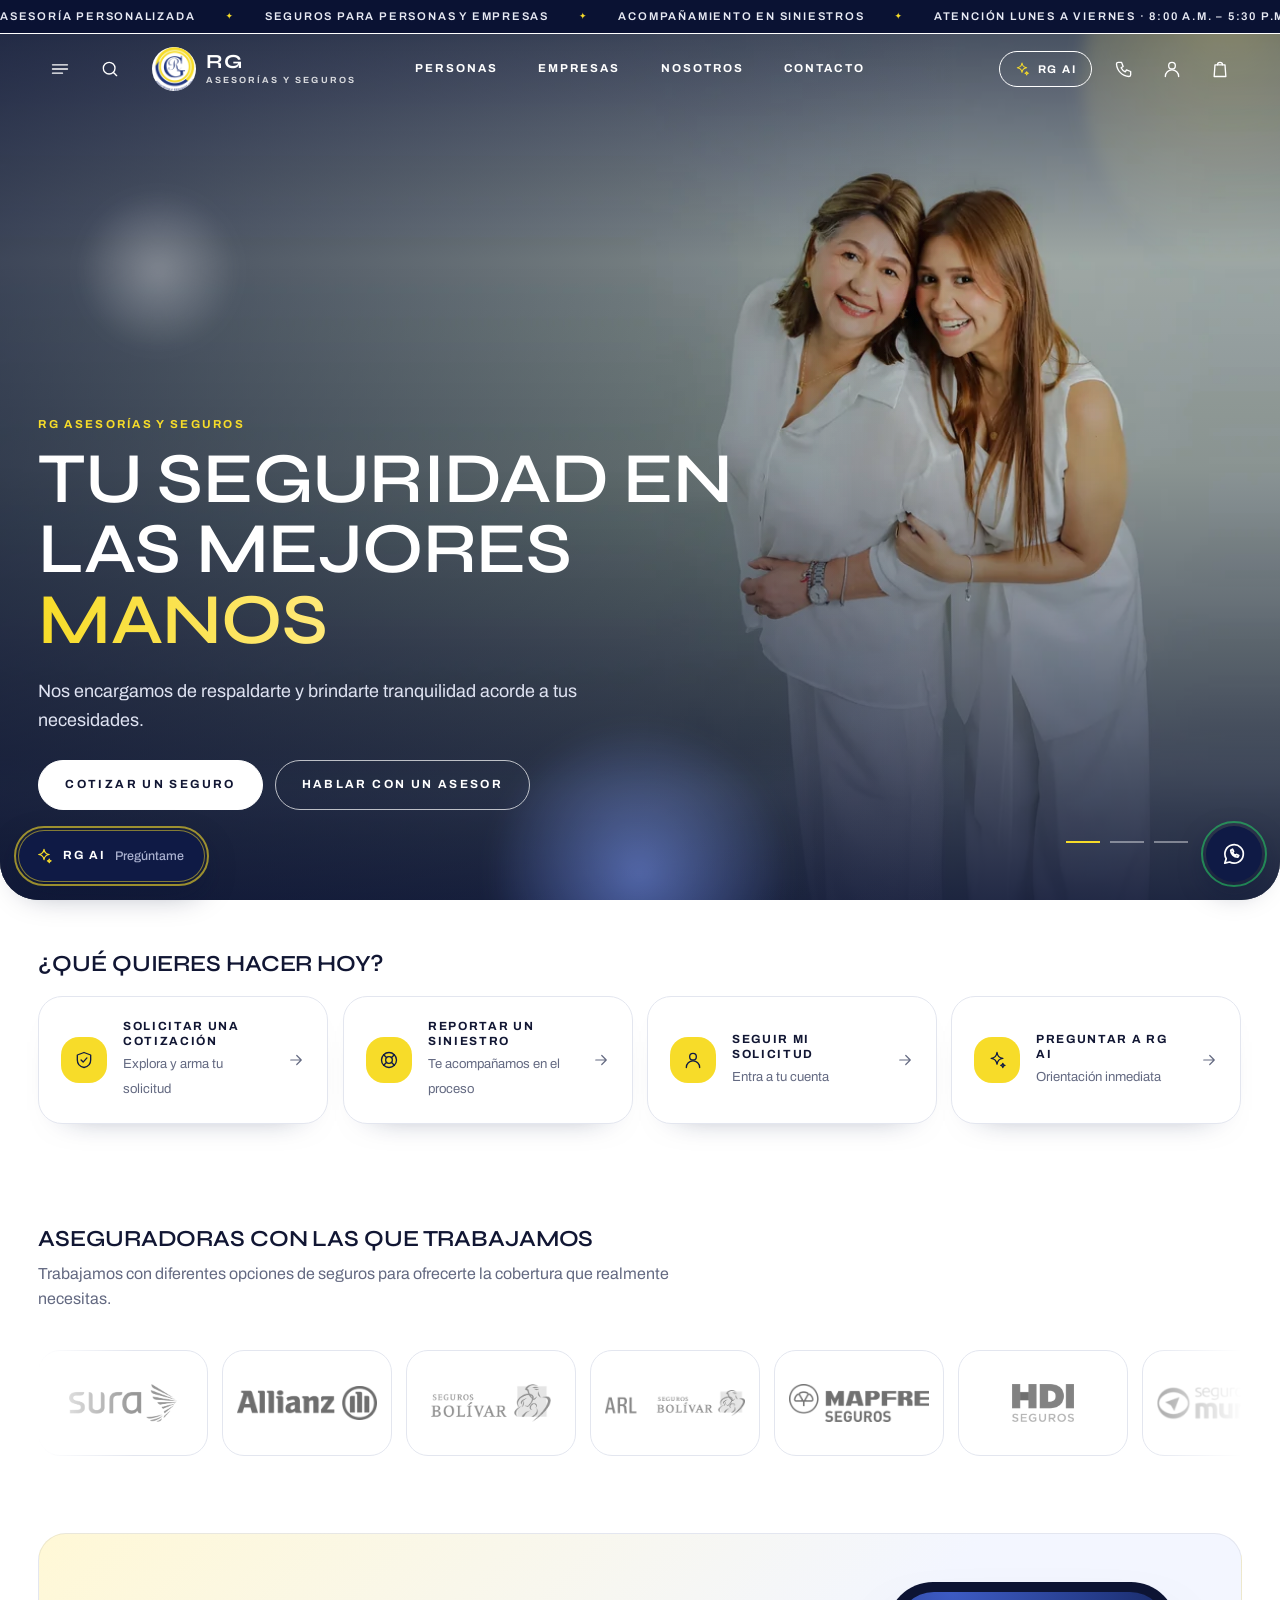
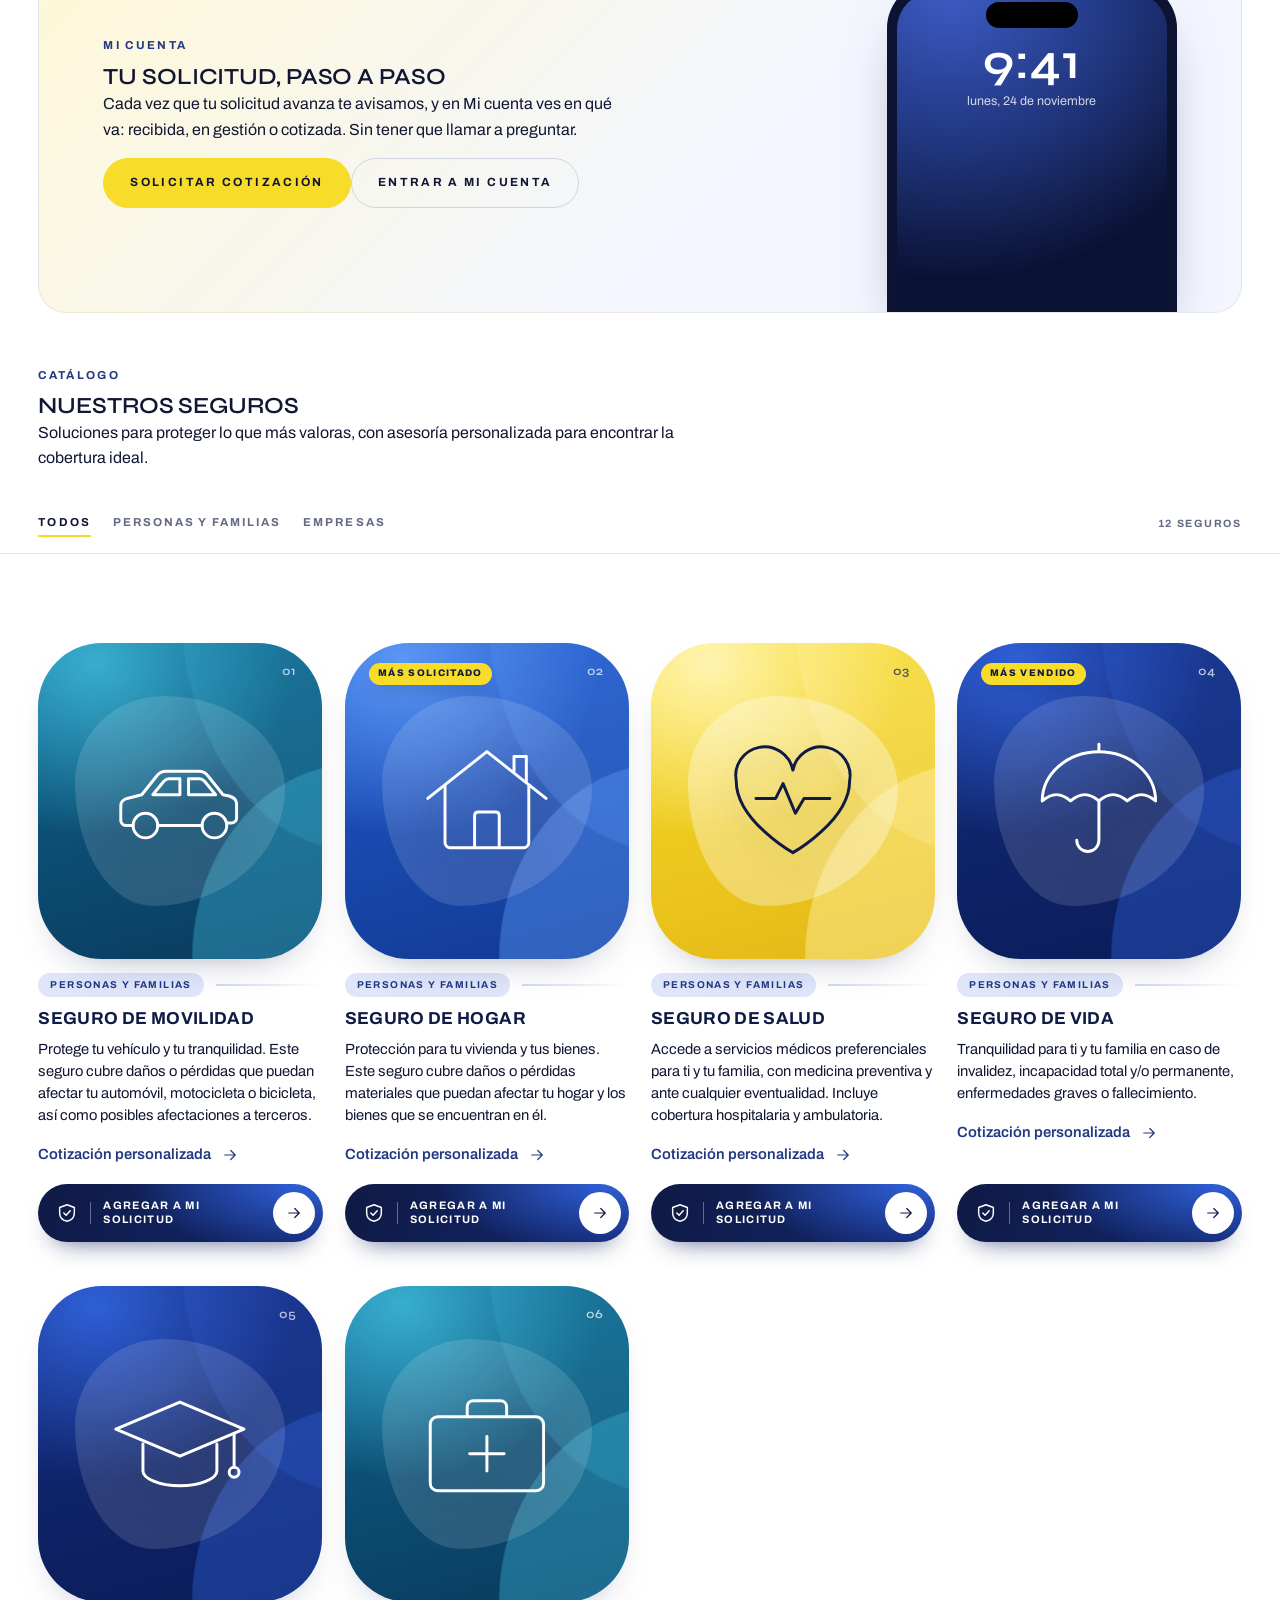
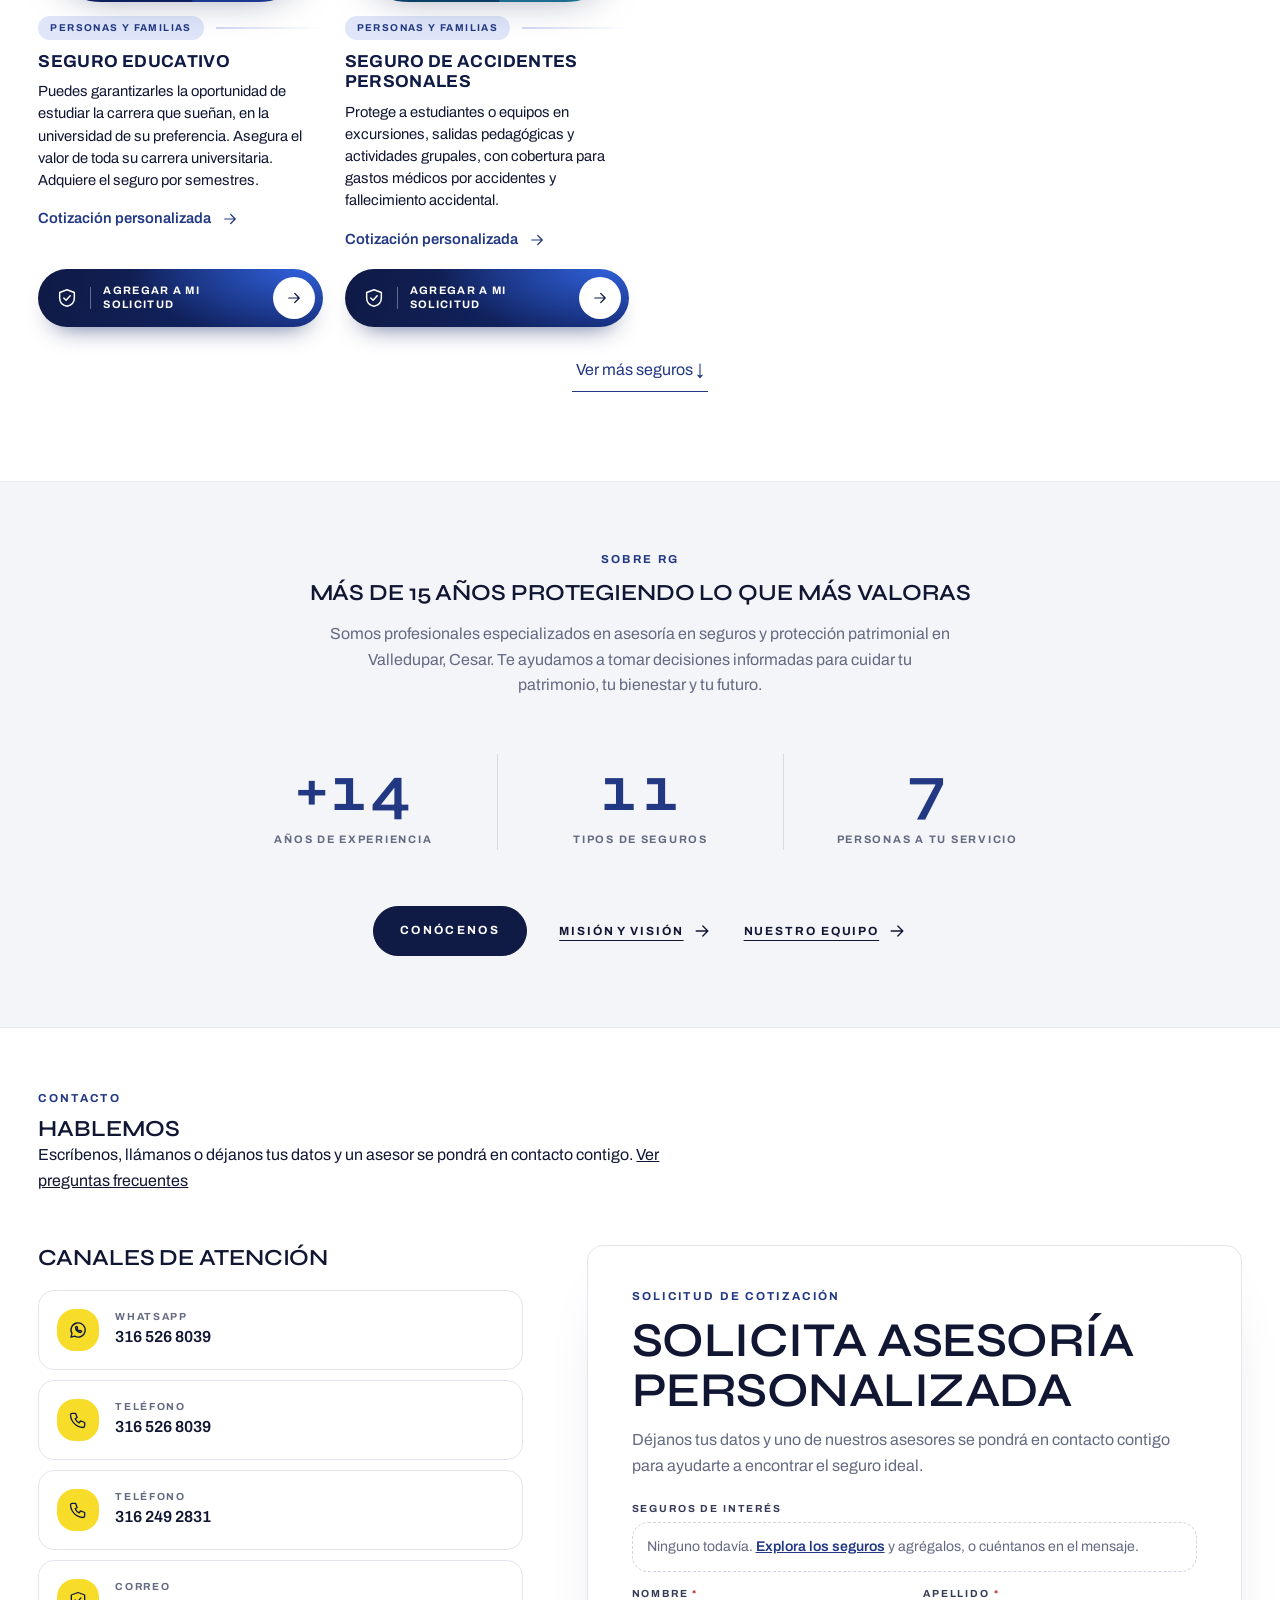
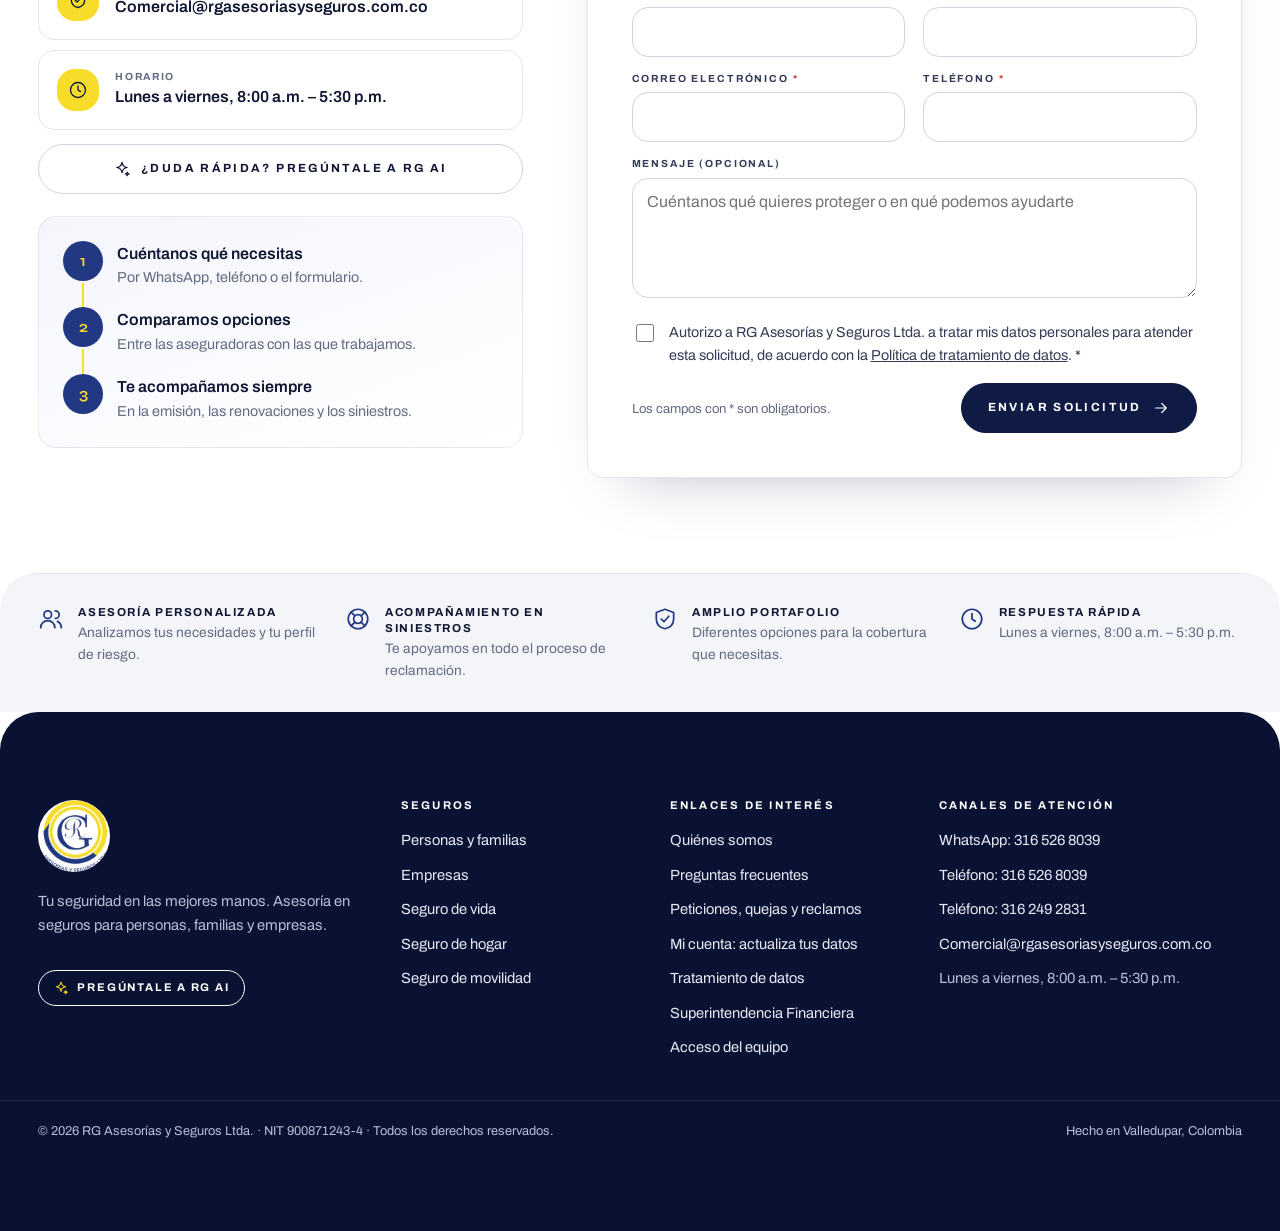
==== commit ba226a63: "Sobre RG: bloque centrado sobre gris claro, sin foto Co-Authored-By: Claude Opus 5.5 <noreply@anthro" ====
--- a/index.html
+++ b/index.html
@@ -884,18 +884,19 @@
 main > [aria-labelledby="avisos-titulo"] { padding-top: 8px; padding-bottom: 0; }
 main > #seguros.cabeza { padding-top: clamp(40px, 4.5vw, 56px); }
 
-/* Sobre RG: editorial y claro (texto, cifras con líneas finas, foto recta) */
-.sobre { display: grid; grid-template-columns: 1fr 1.05fr; gap: clamp(32px, 6vw, 88px); align-items: center; }
-.sobre__texto p { max-width: 540px; color: var(--muted, #4c5167); }
-.sobre__datos { list-style: none; margin: clamp(28px, 3.5vw, 40px) 0; padding: 0; display: grid; grid-template-columns: repeat(3, 1fr); gap: clamp(16px, 2.5vw, 32px); }
-.sobre__datos li { padding-top: 16px; border-top: 1px solid var(--line-2, rgb(17 22 51 / 18%)); }
-.sobre__datos b { display: block; font: 600 clamp(2.2rem, 3.6vw, 3rem)/1 var(--display); color: var(--navy); font-variant-numeric: tabular-nums; }
-.sobre__datos small { display: block; margin-top: 8px; font: 700 .66rem/1.35 var(--ui); letter-spacing: .14em; text-transform: uppercase; color: var(--muted, #5b6075); }
-.sobre__acciones { display: flex; flex-wrap: wrap; align-items: center; gap: 14px 28px; }
-.sobre__foto { margin: 0; }
-.sobre__foto img { display: block; width: 100%; height: auto; border-radius: 22px; }
-.sobre__foto figcaption { margin-top: 12px; font: 700 .66rem/1 var(--ui); letter-spacing: .16em; text-transform: uppercase; color: var(--muted, #5b6075); }
-@media (max-width: 860px) { .sobre { grid-template-columns: 1fr; } .sobre__foto { order: -1; } }
+/* Sobre RG: bloque centrado sobre gris muy claro, sin tarjeta ni foto */
+.sobre-banda { background: #f4f5f9; border-block: 1px solid rgb(17 22 51 / 6%); }
+.sobre { text-align: center; }
+.sobre .eyebrow { display: block; margin-bottom: 14px; }
+.sobre .h-section { max-width: 780px; margin-inline: auto; }
+.sobre__texto p { max-width: 620px; margin: 14px auto 0; color: var(--muted, #4c5167); }
+.sobre__datos { list-style: none; display: grid; grid-template-columns: repeat(3, 1fr); max-width: 860px; margin: clamp(36px, 4.5vw, 56px) auto; padding: 0; }
+.sobre__datos li { padding: 4px 16px; }
+.sobre__datos li + li { border-left: 1px solid rgb(17 22 51 / 12%); }
+.sobre__datos b { display: block; font: 600 clamp(2.6rem, 5vw, 4rem)/1 var(--display); color: var(--navy); font-variant-numeric: tabular-nums; }
+.sobre__datos small { display: block; margin-top: 10px; font: 700 .68rem/1.35 var(--ui); letter-spacing: .16em; text-transform: uppercase; color: var(--muted, #5b6075); }
+.sobre__acciones { display: flex; flex-wrap: wrap; justify-content: center; align-items: center; gap: 14px 32px; }
+@media (max-width: 560px) { .sobre__datos li { padding: 4px 6px; } .sobre__datos small { font-size: .58rem; letter-spacing: .08em; } }
 
 </style>
 </head>
@@ -1329,10 +1330,9 @@
 
   
 
-    <section class="section wrap" aria-labelledby="sobre-titulo">
-      <div class="sobre">
+    <section class="section sobre-banda" aria-labelledby="sobre-titulo">
+      <div class="wrap sobre">
         <div class="sobre__texto"><span class="eyebrow">Sobre RG</span><h2 class="h-section" id="sobre-titulo">Más de 15 años protegiendo lo que más valoras</h2><p>Somos profesionales especializados en asesoría en seguros y protección patrimonial en Valledupar, Cesar. Te ayudamos a tomar decisiones informadas para cuidar tu patrimonio, tu bienestar y tu futuro.</p><ul class="sobre__datos"><li><b>+<span data-contar="15">15</span></b><small>Años de experiencia</small></li><li><b><span data-contar="12">12</span></b><small>Tipos de seguros</small></li><li><b><span data-contar="7">7</span></b><small>Personas a tu servicio</small></li></ul><div class="sobre__acciones"><a class="btn" href="#nosotros">Conócenos</a><a class="link" href="#nosotros" data-ir="misión">Misión y visión <svg class="icon" aria-hidden="true"><use href="#i-arrow"/></svg></a><a class="link" href="#nosotros" data-ir="equipo-titulo">Nuestro equipo <svg class="icon" aria-hidden="true"><use href="#i-arrow"/></svg></a></div></div>
-        <figure class="sobre__foto"><img src="[data-uri]" data-img="i18" width="1280" height="786" alt="Equipo de RG Asesorías y Seguros" loading="lazy"><figcaption>Nuestro equipo · Valledupar, Cesar</figcaption></figure>
       </div>
     </section>
 
@@ -1455,7 +1455,7 @@
     <section class="section wrap" aria-labelledby="historia-titulo">
       <div class="story">
         <picture>
-          <img class="reveal" src="[data-uri]" data-img="i19" width="853" height="1280" alt="Equipo de RG Asesorías y Seguros" loading="lazy">
+          <img class="reveal" src="[data-uri]" data-img="i18" width="853" height="1280" alt="Equipo de RG Asesorías y Seguros" loading="lazy">
         </picture>
         <div>
           <span class="eyebrow">La empresa</span>
@@ -1494,9 +1494,9 @@
     <section class="section--tight wrap" aria-labelledby="equipo-titulo" style="padding-bottom:clamp(56px,7vw,100px)">
       <div class="row-head"><h2 class="h-section" id="equipo-titulo">Las personas detrás de RG</h2><a class="link" href="#contacto">Habla con nuestro equipo<svg class="icon" aria-hidden="true"><use href="#i-arrow"/></svg></a></div>
       <div class="gallery">
-        <picture class="g1"><img src="[data-uri]" data-img="i20" width="1280" height="852" alt="Equipo de RG Asesorías y Seguros en la oficina" loading="lazy"></picture>
+        <picture class="g1"><img src="[data-uri]" data-img="i19" width="1280" height="852" alt="Equipo de RG Asesorías y Seguros en la oficina" loading="lazy"></picture>
+        <picture><img src="[data-uri]" data-img="i20" width="480" height="720" alt="Asesora de RG Asesorías y Seguros" loading="lazy"></picture>
         <picture><img src="[data-uri]" data-img="i21" width="480" height="720" alt="Asesora de RG Asesorías y Seguros" loading="lazy"></picture>
-        <picture><img src="[data-uri]" data-img="i22" width="480" height="720" alt="Asesora de RG Asesorías y Seguros" loading="lazy"></picture>
       </div>
       <p class="equipo-intro reveal"><b>El equipo detrás de tu tranquilidad.</b> En RG Asesorías y Seguros creemos que la verdadera protección comienza con las personas. Somos un equipo comprometido con brindar asesoría cercana, soluciones confiables y acompañamiento en cada etapa de la vida de nuestros clientes.</p>
       <div class="equipo">
@@ -1692,11 +1692,10 @@
 "i15":"[data-uri]",
 "i16":"[data-uri]",
 "i17":"[data-uri]",
-"i18":"[data-uri]",
-"i19":"[data-uri]",
-"i20":"[data-uri]